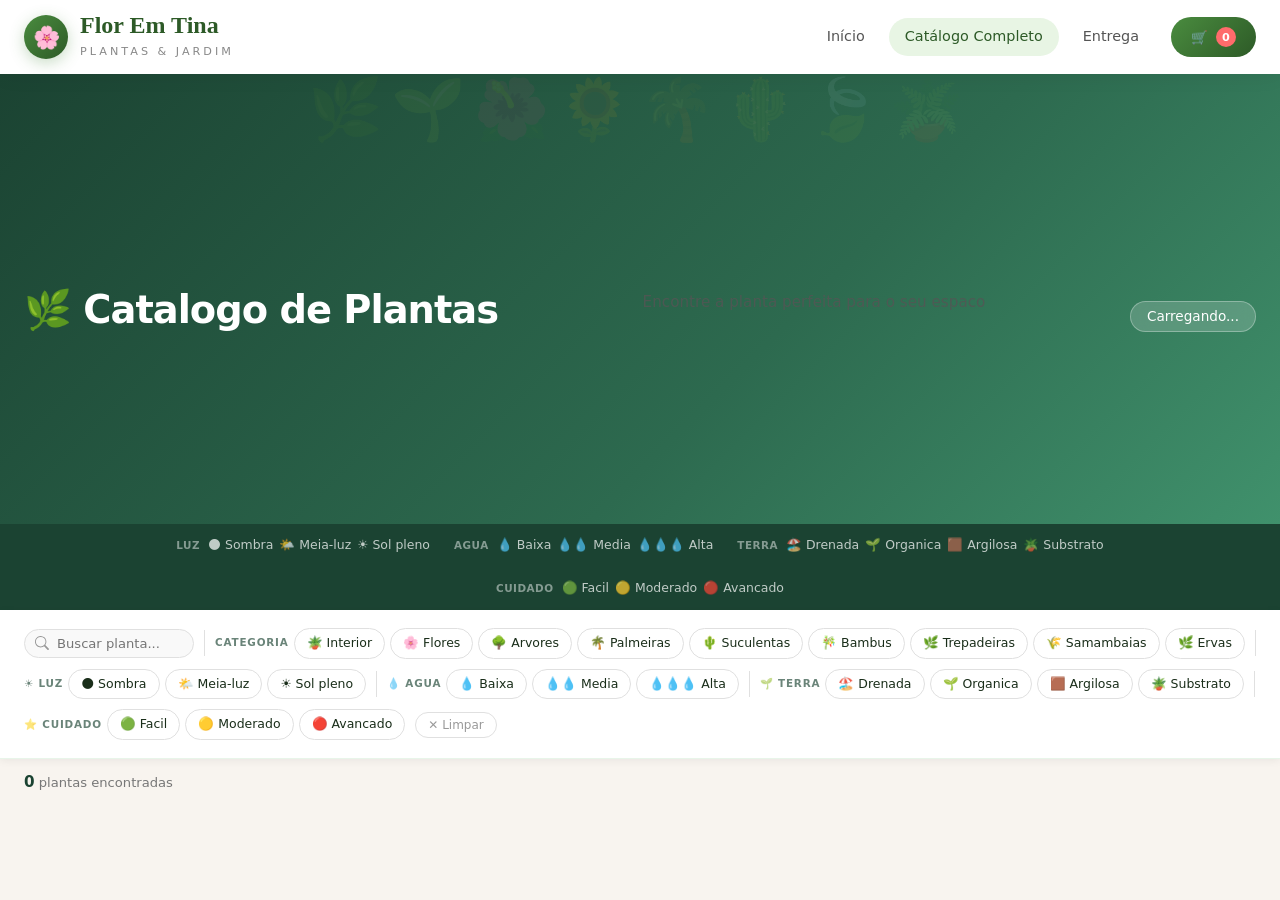
==== site/catalogo.html @ 1927094c "Initial commit" ====
<!DOCTYPE html>
<html lang="pt-BR">
<head>
    <meta charset="UTF-8">
    <meta name="viewport" content="width=device-width, initial-scale=1.0">
    <title>🌿 Catalogo de Plantas — Flor Em Tina</title>
    <script src="https://cdn.jsdelivr.net/npm/@hotwired/turbo@7.3.0/dist/turbo.es2017-umd.js"></script>
    <link rel="stylesheet" href="styles.css">
    <style>
        *,*::before,*::after{box-sizing:border-box;margin:0;padding:0}
        :root{
          --g-dark:#1b4332;--g-mid:#2d6a4f;--g-light:#52b788;--g-pale:#d8f3dc;
          --cream:#f8f4ef;--card:#ffffff;
          --shadow:0 2px 16px rgba(27,67,50,.10);--shadow-h:0 8px 32px rgba(27,67,50,.18);
          --r:16px;
        }
        
        /* Ajuste para o body não quebrar com a navbar do projeto */
        body{font-family:'Segoe UI',system-ui,sans-serif;background:var(--cream);color:#1a2e1a;min-height:100vh; padding-top: 0;}

        /* HERO */
        .hero{background:linear-gradient(135deg,var(--g-dark) 0%,var(--g-mid) 60%,#40916c 100%);
          color:#fff;padding:60px 24px 40px;text-align:center;position:relative;overflow:hidden}
        .hero::before{content:'🌿🌱🌺🌻🌴🌵🍃🪴';position:absolute;top:-10px;left:0;right:0;
          font-size:60px;opacity:.07;letter-spacing:8px;white-space:nowrap;overflow:hidden;pointer-events:none}
        .hero h1{font-size:clamp(1.6rem,4vw,2.4rem);font-weight:800;letter-spacing:-1px; margin: 0;}
        .hero p{margin-top:8px;opacity:.8;font-size:.95rem}
        .hero-badge{display:inline-block;margin-top:14px;background:rgba(255,255,255,.18);
          border:1px solid rgba(255,255,255,.3);border-radius:999px;padding:4px 16px;
          font-size:.85rem;backdrop-filter:blur(8px)}

        /* LEGENDA */
        .legend{background:var(--g-dark);color:rgba(255,255,255,.85);
          display:flex;flex-wrap:wrap;justify-content:center;gap:24px;padding:12px 24px;font-size:.78rem}
        .legend-g{display:flex;align-items:center;gap:6px}
        .legend-t{font-weight:700;opacity:.55;margin-right:2px;text-transform:uppercase;font-size:.65rem;letter-spacing:.5px}
        .legend-i{opacity:.85}

        /* FILTROS */
        .filters{background:#fff;border-bottom:1px solid #e8f5e9;padding:18px 24px;
          position:sticky;top:0;z-index:100;box-shadow:0 2px 8px rgba(0,0,0,.06)}
        .frow{display:flex;flex-wrap:wrap;align-items:center;gap:10px;max-width:1400px;margin:0 auto}
        .fgroup{display:flex;flex-wrap:wrap;align-items:center;gap:5px}
        .flabel{font-size:.65rem;font-weight:700;text-transform:uppercase;letter-spacing:.8px;
          color:var(--g-dark);opacity:.65;white-space:nowrap}
        .divid{width:1px;height:26px;background:#e0e0e0}

        .chip{display:inline-flex;align-items:center;gap:4px;padding:5px 12px;border-radius:999px;
          font-size:.78rem;border:1.5px solid #e0e0e0;background:#fff;cursor:pointer;
          transition:all .15s;user-select:none;white-space:nowrap;font-weight:500}
        .chip:hover{border-color:var(--g-light);background:var(--g-pale);transform:translateY(-1px)}
        .chip.active{background:var(--g-dark);color:#fff;border-color:var(--g-dark);box-shadow:0 2px 8px rgba(27,67,50,.3)}

        .chip-sombra.active   {background:#455a64;border-color:#455a64}
        .chip-meia.active     {background:#f57f17;border-color:#f57f17}
        .chip-sol.active      {background:#e65100;border-color:#e65100}
        .chip-baixa.active    {background:#bf8748;border-color:#bf8748}
        .chip-media.active    {background:#1976d2;border-color:#1976d2}
        .chip-alta.active     {background:#0277bd;border-color:#0277bd}
        .chip-dren.active     {background:#8d6e63;border-color:#8d6e63}
        .chip-org.active      {background:#558b2f;border-color:#558b2f}
        .chip-arg.active      {background:#5d4037;border-color:#5d4037}
        .chip-sub.active      {background:#00695c;border-color:#00695c}

        .search-w{flex:1;min-width:160px;max-width:260px}
        .search-w input{width:100%;padding:6px 12px 6px 32px;border-radius:999px;
          border:1.5px solid #e0e0e0;font-size:.82rem;outline:none;transition:border-color .15s;
          background:#f9f9f9 url("data:image/svg+xml,%3Csvg xmlns='http://www.w3.org/2000/svg' width='14' height='14' fill='%23999' viewBox='0 0 16 16'%3E%3Cpath d='M11.742 10.344a6.5 6.5 0 1 0-1.397 1.398h-.001l3.85 3.85a1 1 0 0 0 1.415-1.414l-3.85-3.85a1.007 1.007 0 0 0-.115-.099zm-5.242 1.656a5.5 5.5 0 1 1 0-11 5.5 5.5 0 0 1 0 11z'/%3E%3C/svg%3E") no-repeat 10px center}
        .search-w input:focus{border-color:var(--g-light);background-color:#fff}
        .btn-clear{padding:5px 12px;border-radius:999px;font-size:.75rem;
          border:1.5px solid #e0e0e0;background:#fff;cursor:pointer;color:#999;transition:all .15s}
        .btn-clear:hover{border-color:#ef5350;color:#ef5350}

        /* STATS */
        .stats{max-width:1400px;margin:0 auto;padding:12px 24px;
          display:flex;align-items:center;gap:10px;font-size:.82rem;color:#777;flex-wrap:wrap}
        .stats strong{color:var(--g-dark);font-size:.95rem}
        .a-pills{display:flex;flex-wrap:wrap;gap:5px}
        .apill{background:var(--g-pale);color:var(--g-dark);padding:2px 9px;border-radius:999px;
          font-size:.72rem;font-weight:600;display:flex;align-items:center;gap:3px}
        .apill button{background:none;border:none;cursor:pointer;color:inherit;padding:0;font-size:.8rem;line-height:1}

        /* GRID */
        .grid{max-width:1400px;margin:0 auto;
          display:grid;grid-template-columns:repeat(auto-fill,minmax(250px,1fr));
          gap:18px;padding:0 24px 48px}

        /* CARD */
        .card{background:var(--card);border-radius:var(--r);box-shadow:var(--shadow);
          overflow:hidden;transition:transform .2s,box-shadow .2s;
          display:flex;flex-direction:column;cursor:pointer}
        .card:hover{transform:translateY(-4px);box-shadow:var(--shadow-h)}

        .cimg{width:100%;aspect-ratio:4/3;background:linear-gradient(135deg,#c8e6c9,#a5d6a7);
          display:flex;align-items:center;justify-content:center;font-size:3.2rem;
          position:relative;overflow:hidden;flex-shrink:0}
        .cimg img{position:absolute;inset:0;width:100%;height:100%;object-fit:cover;
          opacity:0;transition:opacity .3s,transform .35s}
        .cimg img.loaded{opacity:1}
        .card:hover .cimg img{transform:scale(1.05)}
        .cimg-em{position:relative;z-index:1}

        .badges{position:absolute;top:9px;left:9px;right:9px;
          display:flex;justify-content:space-between;align-items:flex-start}
        .b-cat{background:rgba(27,67,50,.82);color:#fff;padding:3px 9px;
          border-radius:999px;font-size:.62rem;font-weight:700;backdrop-filter:blur(4px);
          text-transform:uppercase;letter-spacing:.4px}
        .b-diff{padding:3px 9px;border-radius:999px;font-size:.66rem;font-weight:700;
          backdrop-filter:blur(4px);white-space:nowrap}
        .d-facil   {background:rgba(46,125,50,.85);color:#fff}
        .d-mod     {background:rgba(230,119,0,.85);color:#fff}
        .d-avanc   {background:rgba(183,28,28,.85);color:#fff}
        .b-disc{position:absolute;bottom:9px;right:9px;background:#ef5350;color:#fff;
          padding:2px 8px;border-radius:7px;font-size:.68rem;font-weight:800}

        .cbody{padding:13px 15px 15px;flex:1;display:flex;flex-direction:column;gap:9px}
        .cname{font-size:.9rem;font-weight:700;color:#1a2e1a;line-height:1.3}
        .csub {font-size:.7rem;color:#aaa;margin-top:1px}
        .price-row{display:flex;align-items:baseline;gap:7px}
        .price-c{font-size:1.1rem;font-weight:800;color:var(--g-dark)}
        .price-o{font-size:.78rem;color:#bbb;text-decoration:line-through}

        /* ATRIBUTOS */
        .attrs{display:flex;flex-direction:column;gap:7px;margin-top:2px}
        .arow{display:flex;align-items:center;gap:8px}
        .alabel{width:56px;font-size:.65rem;font-weight:700;text-transform:uppercase;
          letter-spacing:.5px;color:#aaa;flex-shrink:0}

        /* luz dots */
        .luz-dots{display:flex;gap:4px}
        .ldot{width:21px;height:21px;border-radius:50%;display:flex;align-items:center;
          justify-content:center;font-size:.88rem;border:2px solid transparent;transition:transform .15s}
        .l-off{opacity:.18;filter:grayscale(1)}
        .l-sombra{opacity:1;background:#eceff1;border-color:#90a4ae;transform:scale(1.1)}
        .l-meia  {opacity:1;background:#fff8e1;border-color:#ffd54f;transform:scale(1.1)}
        .l-sol   {opacity:1;background:#fff3e0;border-color:#ff8f00;transform:scale(1.1)}
        .luz-text{font-size:.67rem;color:#aaa;margin-left:3px}

        /* drops */
        .drops{display:flex;gap:3px}
        .drop{font-size:.95rem}
        .drop.on{opacity:1}
        .drop.off{opacity:.15;filter:grayscale(1)}
        .wlabel{font-size:.68rem;color:#777;font-weight:600;margin-left:2px}

        /* terra pill */
        .tpill{display:inline-flex;align-items:center;gap:4px;padding:3px 9px;
          border-radius:999px;font-size:.68rem;font-weight:600}
        .tp-dren{background:#efebe9;color:#5d4037}
        .tp-org {background:#e8f5e9;color:#2e7d32}
        .tp-arg {background:#fbe9e7;color:#bf360c}
        .tp-sub {background:#e0f2f1;color:#00695c}

        /* dica */
        .tip{background:#f1f8e9;border-radius:9px;padding:7px 9px;
          font-size:.71rem;color:#33691e;display:flex;gap:5px;align-items:flex-start;margin-top:2px}

        /* EMPTY */
        .empty{grid-column:1/-1;text-align:center;padding:60px 20px;color:#aaa}
        .empty p{font-size:3rem;margin-bottom:10px}

        /* MODAL */
        .overlay{display:none;position:fixed;inset:0;background:rgba(0,0,0,.55);z-index:500;
          align-items:center;justify-content:center;padding:20px;backdrop-filter:blur(4px)}
        .overlay.open{display:flex}
        .modal{background:#fff;border-radius:20px;max-width:540px;width:100%;max-height:90vh;
          overflow-y:auto;box-shadow:0 24px 60px rgba(0,0,0,.3);animation:min .2s ease}
        @keyframes min{from{opacity:0;transform:scale(.95) translateY(16px)}}
        .mimg{width:100%;aspect-ratio:16/9;background:linear-gradient(135deg,#c8e6c9,#a5d6a7);
          display:flex;align-items:center;justify-content:center;font-size:5rem;
          border-radius:20px 20px 0 0;position:relative;overflow:hidden}
        .mimg img{position:absolute;inset:0;width:100%;height:100%;object-fit:cover}
        .mclose{position:absolute;top:12px;right:12px;background:rgba(0,0,0,.45);color:#fff;
          border:none;border-radius:50%;width:32px;height:32px;font-size:1rem;cursor:pointer;
          display:flex;align-items:center;justify-content:center;backdrop-filter:blur(4px);z-index:2}
        .mbody{padding:20px 22px 26px}
        .mcat {font-size:.7rem;font-weight:700;text-transform:uppercase;color:var(--g-light);letter-spacing:.5px}
        .mname{font-size:1.4rem;font-weight:800;color:var(--g-dark);margin:3px 0 2px}
        .msub {color:#aaa;font-size:.82rem}
        .mpr  {display:flex;align-items:baseline;gap:9px;margin:10px 0}
        .mpr-c{font-size:1.5rem;font-weight:800;color:var(--g-dark)}
        .mpr-o{font-size:.86rem;color:#bbb;text-decoration:line-through}
        .mpr-d{background:#ef5350;color:#fff;padding:2px 7px;border-radius:6px;font-size:.73rem;font-weight:800}
        .mattrs{display:flex;flex-direction:column;gap:9px;margin:14px 0}
        .mattr{display:flex;align-items:center;gap:10px}
        .mal  {width:64px;font-size:.68rem;font-weight:700;text-transform:uppercase;color:#bbb;flex-shrink:0}
        .mdesc{font-size:.8rem;color:#666;line-height:1.6;margin-top:12px;max-height:130px;overflow-y:auto}
        .mbtn{display:block;width:100%;padding:13px;margin-top:16px;background:var(--g-dark);color:#fff;
          border:none;border-radius:11px;font-size:.95rem;font-weight:700;cursor:pointer;transition:background .15s}
        .mbtn:hover{background:var(--g-mid)}

        @media(max-width:600px){
          .legend{display:none}
          .grid{grid-template-columns:repeat(auto-fill,minmax(155px,1fr));gap:11px;padding:0 12px 28px}
          .cname{font-size:.8rem}
        }
    </style>
</head>
<body>

<!-- NAVBAR DO PROJETO -->
<header id="main-header" data-turbo-permanent>
    <div class="header-inner">
        <a href="index.html" class="logo">
            <div class="logo-icon">🌸</div>
            <div class="logo-text"><h1>Flor Em Tina</h1><span>Plantas & Jardim</span></div>
        </a>
        <nav>
            <a href="index.html">Início</a>
            <a href="catalogo.html" class="active">Catálogo Completo</a>
            <a href="index.html#entrega">Entrega</a>
            <span id="userArea" style="display: flex; gap: 8px; align-items: center;"></span>
            <button class="cart-btn" onclick="toggleCart()">🛒 <span class="cart-count" id="cartCount">0</span></button>
        </nav>
    </div>
</header>

<div id="spa-content">
    <div class="hero">
      <h1>🌿 Catalogo de Plantas</h1>
      <p>Encontre a planta perfeita para o seu espaco</p>
      <div class="hero-badge" id="hbadge">Carregando...</div>
    </div>

    <div class="legend">
      <div class="legend-g"><span class="legend-t">Luz</span><span class="legend-i">🌑 Sombra</span><span class="legend-i">🌤️ Meia-luz</span><span class="legend-i">☀️ Sol pleno</span></div>
      <div class="legend-g"><span class="legend-t">Agua</span><span class="legend-i">💧 Baixa</span><span class="legend-i">💧💧 Media</span><span class="legend-i">💧💧💧 Alta</span></div>
      <div class="legend-g"><span class="legend-t">Terra</span><span class="legend-i">🏖️ Drenada</span><span class="legend-i">🌱 Organica</span><span class="legend-i">🟫 Argilosa</span><span class="legend-i">🪴 Substrato</span></div>
      <div class="legend-g"><span class="legend-t">Cuidado</span><span class="legend-i">🟢 Facil</span><span class="legend-i">🟡 Moderado</span><span class="legend-i">🔴 Avancado</span></div>
    </div>

    <div class="filters">
      <div class="frow">
        <div class="search-w"><input type="text" id="search" placeholder="Buscar planta..." oninput="af()"></div>
        <div class="divid"></div>
        <div class="fgroup">
          <span class="flabel">Categoria</span>
          <span class="chip" data-f="cat" data-v="Plantas de Interior" onclick="tc(this)">🪴 Interior</span>
          <span class="chip" data-f="cat" data-v="Flores" onclick="tc(this)">🌸 Flores</span>
          <span class="chip" data-f="cat" data-v="Arvores" onclick="tc(this)">🌳 Arvores</span>
          <span class="chip" data-f="cat" data-v="Palmeiras" onclick="tc(this)">🌴 Palmeiras</span>
          <span class="chip" data-f="cat" data-v="Suculentas e Cactos" onclick="tc(this)">🌵 Suculentas</span>
          <span class="chip" data-f="cat" data-v="Gramineas e Bambus" onclick="tc(this)">🎋 Bambus</span>
          <span class="chip" data-f="cat" data-v="Trepadeiras" onclick="tc(this)">🌿 Trepadeiras</span>
          <span class="chip" data-f="cat" data-v="Samambaias e Fetos" onclick="tc(this)">🌾 Samambaias</span>
          <span class="chip" data-f="cat" data-v="Ervas e Temperos" onclick="tc(this)">🌿 Ervas</span>
        </div>
        <div class="divid"></div>
        <div class="fgroup">
          <span class="flabel">☀️ Luz</span>
          <span class="chip chip-sombra" data-f="luz" data-v="sombra" onclick="tc(this)">🌑 Sombra</span>
          <span class="chip chip-meia" data-f="luz" data-v="meia-luz" onclick="tc(this)">🌤️ Meia-luz</span>
          <span class="chip chip-sol" data-f="luz" data-v="sol pleno" onclick="tc(this)">☀️ Sol pleno</span>
        </div>
        <div class="divid"></div>
        <div class="fgroup">
          <span class="flabel">💧 Agua</span>
          <span class="chip chip-baixa" data-f="umid" data-v="baixa" onclick="tc(this)">💧 Baixa</span>
          <span class="chip chip-media" data-f="umid" data-v="media" onclick="tc(this)">💧💧 Media</span>
          <span class="chip chip-alta" data-f="umid" data-v="alta" onclick="tc(this)">💧💧💧 Alta</span>
        </div>
        <div class="divid"></div>
        <div class="fgroup">
          <span class="flabel">🌱 Terra</span>
          <span class="chip chip-dren" data-f="terra" data-v="drenada" onclick="tc(this)">🏖️ Drenada</span>
          <span class="chip chip-org" data-f="terra" data-v="organica" onclick="tc(this)">🌱 Organica</span>
          <span class="chip chip-arg" data-f="terra" data-v="argilosa" onclick="tc(this)">🟫 Argilosa</span>
          <span class="chip chip-sub" data-f="terra" data-v="substrato" onclick="tc(this)">🪴 Substrato</span>
        </div>
        <div class="divid"></div>
        <div class="fgroup">
          <span class="flabel">⭐ Cuidado</span>
          <span class="chip" data-f="diff" data-v="Facil" onclick="tc(this)">🟢 Facil</span>
          <span class="chip" data-f="diff" data-v="Moderado" onclick="tc(this)">🟡 Moderado</span>
          <span class="chip" data-f="diff" data-v="Avancado" onclick="tc(this)">🔴 Avancado</span>
        </div>
        <button class="btn-clear" onclick="clf()">✕ Limpar</button>
      </div>
    </div>

    <div class="stats">
      <span><strong id="vcount">0</strong> plantas encontradas</span>
      <div class="a-pills" id="apills"></div>
    </div>

    <div class="grid" id="grid"></div>
</div>

<div class="overlay" id="ov" onclick="cm(event)">
  <div class="modal" id="mbox">
    <div class="mimg" id="mimg">
      <button class="mclose" onclick="cm({force:true})">✕</button>
      <img id="mphoto" src="" alt="" style="display:none">
      <span id="mem"></span>
    </div>
    <div class="mbody">
      <div class="mcat" id="mcat"></div>
      <div class="mname" id="mname"></div>
      <div class="msub" id="msub"></div>
      <div class="mpr">
        <span class="mpr-c" id="mprice"></span>
        <span class="mpr-o" id="morig"></span>
        <span class="mpr-d" id="mdisc"></span>
      </div>
      <div class="mattrs" id="mattrs"></div>
      <div class="mdesc" id="mdesc"></div>
      <button class="mbtn" id="mAddBtn">🛒 Ver produto completo</button>
    </div>
  </div>
</div>

<script src="api.js"></script>
<script>
var PLANTS=[{"id": "5h4tbjhy5-grama-esmeralda-por-m2", "nome": "Grama São Carlos - Por M²", "preco_atual": 24.9, "preco_original": 34.9, "categoria": "Gramíneas e Bambus", "subcategoria": "Gramados", "luz": ["sol pleno"], "umidade": "média", "umid_key": "media", "tipo_terra": "fértil e bem drenada", "terra_key": "drenada", "descricao": "A Grama São Carlos possui folhas pequenas e largas e é muito parecida com a Grama Batatais, porém sem pêlos. Porém, ela possui mais folha do que raiz quando comparada à Grama Batatais. A Grama São Carlos é um tipo de grama sorrateira e perene, muito indicada para praças e áreas ensolaradas e meia-sombreadas. NOME CIENTÍFICO Axonopus compressus; NOMES POPULARES Grama-são-carlos, Grama_curitibana, Grama-missioneira, Grama-sempre-verde, Grama-tapete FAMÍLIA Poaceae; CLIMA Equatorial, Subtropical, Temperado, Tropical; ORIGEM América do Sul, Brasil A grama-são-carlos tem folhas largas, lisas e sem pêlos. É estolonífera, isto é, o caule fica acima do solo e emite as raízes para baixo e as folhas para cima. De coloração verde vibrante a pleno sol e um pouco mais escura à sombra, há ainda uma forma variegada de folhas com margens branco-creme. É indicada para jardins públicos, industriais, residenciais, principalmente sítios e fazendas. Adaptada ao clima frio, vai bem a pleno sol e a meia-sombra, formando um tapete bem denso. Vendido comumente na forma de placas ou mudas. Deve ser cultivada em solo fértil, com regas freqüentes pois não resiste à seca. Não tolera sombra total. O corte deve-ser feito sempre que a altura chegar a 3 centímetros. Multiplica-se pela divisão dos estolões enraizados. Imagem Ilustrativa: A planta segue com vaso simples ou torrão. Instruções Básicas Caro cliente, assim que receber seu produto, retire-o da embalagem e o coloque em seu lugar definitivo de plantio, lembrando sempre que o mesmo deverá ter o dobro do tamanho do torrão da planta para que haja espaço para colocar substrato adicional para um melhor desenvolvimento e não esqueça de ler atentamente as informações de sua planta para um melhor cuidado. Obs.: ENTREGA DESTE PRODUTO PODERÁ LEVAR UM PRAZO DE ENTREGA MAIOR QUE O NORMAL, DEVIDO AO ITEM SER ADQUIRIDO SOMENTE POR ENCOMENDA.", "imagens": ["https://cdn.awsli.com.br/1200x1200/1982/1982052/produto/147088698/ebe6d7e9b0.jpg", "https://cdn.awsli.com.br/1200x1200/1982/1982052/produto/147088698/874fb37445.jpg", "https://cdn.awsli.com.br/1200x1200/1982/1982052/produto/138469834/75e03f24ba.jpg", "https://cdn.awsli.com.br/1200x1200/1982/1982052/produto/137593375/4aacf023f6.jpg", "https://cdn.awsli.com.br/1200x1200/1982/1982052/produto/137585039/47a2e38cb7.jpg", "https://cdn.awsli.com.br/1200x1200/1982/1982052/produto/137566542/8eb8d56f8f.jpg"], "dificuldade": "Avancado"}, {"id": "acalifa-ou-rabo-de-gato-caixa-com-15-unidades", "nome": "Acalifa ou Rabo de Gato - Caixa com 15 unidades", "preco_atual": 49.9, "preco_original": 70.99, "categoria": "Flores", "subcategoria": "Flores de Jardim", "luz": ["meia-luz", "sol pleno"], "umidade": "média", "umid_key": "media", "tipo_terra": "bem drenada e fértil", "terra_key": "drenada", "descricao": "Acalifa – Rabo de Gato (Caixa com 15 unidades) – Cores vibrantes para seu jardim A Acalifa, popularmente conhecida como Rabo de Gato , é uma planta ornamental que conquista pela exuberância de suas flores alongadas e aveludadas em tons vibrantes de vermelho. Ideal para jardins tropicais e projetos paisagísticos cheios de cor, ela também pode ser cultivada em vasos e jardineiras, desde que em ambientes bem iluminados. Essa caixa com 15 unidades é perfeita para quem deseja preencher canteiros ou criar bordaduras de impacto com uma planta que floresce praticamente o ano inteiro. 🌟 Frete grátis para entregas na cidade do Rio de Janeiro! Entrega rápida e com qualidade garantida. 🌿 Características da Planta Característica Detalhes Nome científico Acalypha reptans Nome popular Acalifa, Rabo de Gato Origem Ásia tropical Ambiente ideal Pleno sol ou meia-sombra Tamanho de crescimento Até 30 cm de altura Luminosidade Sol pleno a luz filtrada Rega Frequente (solo sempre úmido, mas não encharcado) Toxicidade Levemente tóxica para pets (se ingerida) 🪴 Sobre as mudas Tamanho das mudas : entre 10 e 20 cm Importante : Por se tratar de um produto natural, o tamanho informado corresponde ao mínimo enviado. Algumas mudas podem ser entregues com tamanho acima do especificado , conforme disponibilidade do viveiro. 📦 Informações importantes Imagens meramente ilustrativas. Vasos ornamentais não inclusos. As mudas são enviadas com torrão protegido , prontas para o replantio. É fundamental realizar o replantio imediato após o recebimento para garantir o bom desenvolvimento da planta. Plantas com flores ou frutos não têm garantia de serem enviadas floridas ou frutificadas , pois variam de acordo com a estação e o estágio de desenvolvimento no momento do envio. Frete grátis disponível apenas para entregas na cidade do Rio de Janeiro . Entrega rápida, com embalagens seguras e plantas saudáveis. 🌺 Dica de cultivo A Acalifa se desenvolve melhor em ambientes quentes e úmidos. Para estimular uma fl", "imagens": ["https://cdn.awsli.com.br/1200x1200/1982/1982052/produto/138471948/5dda229ef5.jpg", "https://cdn.awsli.com.br/1200x1200/1982/1982052/produto/138471948/acalifa-qj8iyicbs2.webp", "https://cdn.awsli.com.br/1200x1200/1982/1982052/produto/138471948/9d0eb06147.jpg", "https://cdn.awsli.com.br/1200x1200/1982/1982052/produto/139806253/71ee0adbaa.jpg", "https://cdn.awsli.com.br/1200x1200/1982/1982052/produto/138463610/445f2cb3f5.jpg", "https://cdn.awsli.com.br/1200x1200/1982/1982052/produto/135821395/73051d5151.jpg", "https://cdn.awsli.com.br/1200x1200/1982/1982052/produto/138551260/9d80068874.jpg"], "dificuldade": "Facil"}, {"id": "acerola", "nome": "Acerola - 1,00 m a 1,50 m", "preco_atual": 21.65, "preco_original": 129.9, "categoria": "Árvores", "subcategoria": "Frutíferas", "luz": ["sol pleno"], "umidade": "média", "umid_key": "media", "tipo_terra": "fértil, argilosa e bem irrigada", "terra_key": "argilosa", "descricao": "Acerola – Frutífera tropical rica em vitamina C A Acerola é uma frutífera tropical muito apreciada por seus frutos pequenos, vermelhos e extremamente ricos em vitamina C . Ideal para cultivo em quintais, hortas domésticas, pomares e jardins comestíveis , ela se adapta bem a vasos grandes ou diretamente no solo, produzindo frutas deliciosas e nutritivas ao longo do ano, principalmente em regiões quentes. Além de seu valor alimentar e medicinal, a aceroleira também oferece sombras agradáveis e flores discretas, contribuindo com beleza e funcionalidade para o paisagismo. 🌟 Frete grátis para entregas na cidade do Rio de Janeiro! Entrega rápida e com qualidade garantida. 🌿 Características da Planta Característica Detalhes Nome científico Malpighia emarginata Nome popular Acerola Origem América Central e do Sul Ambiente ideal Pleno sol Tamanho de crescimento Até 3 metros de altura Luminosidade Sol pleno Rega Regular, mantendo o solo úmido Toxicidade Não tóxica 🪴 Sobre as mudas Tamanho das mudas : entre 1,00 m e 1,50 m Importante : Por se tratar de um produto natural, o tamanho informado corresponde ao mínimo enviado. Algumas mudas podem ser entregues com tamanho acima do especificado , conforme disponibilidade do viveiro. 📦 Informações importantes Imagens meramente ilustrativas. Vasos ornamentais não inclusos. As mudas são enviadas com torrão protegido , prontas para o replantio. É fundamental realizar o replantio imediato após o recebimento para garantir o bom desenvolvimento da planta. Plantas com flores ou frutos não têm garantia de serem enviadas floridas ou frutificadas , pois variam de acordo com a estação e o estágio de desenvolvimento no momento do envio. Frete grátis disponível apenas para entregas na cidade do Rio de Janeiro . Entrega rápida, com embalagens seguras e plantas saudáveis. 🌱 Dica de cultivo A Acerola se desenvolve melhor em sol pleno e solo bem drenado , com regas regulares. Para aumentar a frutificação, adube a planta periodicamente com matéria org", "imagens": ["https://cdn.awsli.com.br/1200x1200/1982/1982052/produto/138701808/d5208c5bd3.jpg", "https://cdn.awsli.com.br/1200x1200/1982/1982052/produto/138701808/9ed34a373d-vcs1e64qvg.webp", "https://cdn.awsli.com.br/1200x1200/1982/1982052/produto/138701808/aceroleira-01_1-6nyxmfci84.jpg", "https://cdn.awsli.com.br/1200x1200/1982/1982052/produto/138701808/d59755dcb0.jpg", "https://cdn.awsli.com.br/1200x1200/1982/1982052/produto/138461939/cdc11e1a40.jpg"], "dificuldade": "Avancado"}, {"id": "agave", "nome": "Agave", "preco_atual": 179.9, "preco_original": 219.9, "categoria": "Suculentas e Cactos", "subcategoria": "Agaves", "luz": ["sol pleno"], "umidade": "baixa", "umid_key": "baixa", "tipo_terra": "arenosa e bem drenada", "terra_key": "drenada", "descricao": "Possuímos ampla variedade de plantas, vasos e artigo de jardinagem. Com atendimento personalizado, também oferecemos serviços e vendas para varejo e atacado, para pessoas físicas e jurídicas.  Nossa missão é entregar uma experiência do começo ao fim!", "imagens": ["https://cdn.awsli.com.br/1200x1200/1982/1982052/produto/139267799/3013710908.jpg", "https://cdn.awsli.com.br/1200x1200/1982/1982052/produto/138624745/134879e521.jpg", "https://cdn.awsli.com.br/1200x1200/1982/1982052/produto/138611281/14e7284859.jpg", "https://cdn.awsli.com.br/1200x1200/1982/1982052/produto/138611170/2a9ae5cddd.jpg"], "dificuldade": "Avancado"}, {"id": "agave-americana-ou-agave-azul", "nome": "Agave Americana ou Agave Azul - 0,30cm a 0,50cm", "preco_atual": 29.98, "preco_original": 179.9, "categoria": "Suculentas e Cactos", "subcategoria": "Agaves", "luz": ["sol pleno"], "umidade": "baixa", "umid_key": "baixa", "tipo_terra": "arenosa e bem drenada", "terra_key": "drenada", "descricao": "Agave Americana – Rústica, escultural e resistente ao sol A Agave Americana , também conhecida como Agave Azul , é uma planta ornamental muito usada em jardins de baixo consumo de água , projetos de paisagismo contemporâneo e até em áreas com solo pobre ou pedregoso. Com folhas rígidas e pontiagudas em tom verde-azulado, ela é altamente resistente ao sol pleno e à seca, sendo ideal para jardins tropicais, rochosos ou desérticos . Seu visual escultural valoriza canteiros, calçadas, vasos grandes e entradas de imóveis, conferindo modernidade e sofisticação ao paisagismo. 🌟 Frete grátis para entregas na cidade do Rio de Janeiro! Entrega rápida e com qualidade garantida. 🌿 Características da Planta Característica Detalhes Nome científico Agave americana Nome popular Agave Azul, Agave Americana Origem México e América Central Ambiente ideal Externo, pleno sol Tamanho de crescimento Até 1,5 m de altura por 2 m de diâmetro Luminosidade Sol pleno Rega Esporádica (planta xerófita) Toxicidade Tóxica para pets e crianças, se ingerida 🪴 Sobre as mudas Tamanho das mudas : entre 0,30 m e 0,50 m Importante : Por se tratar de um produto natural, o tamanho informado corresponde ao mínimo enviado. Algumas mudas podem ser entregues com tamanho acima do especificado , conforme disponibilidade do viveiro. 📦 Informações importantes Imagens meramente ilustrativas. Vasos ornamentais não inclusos. As mudas são enviadas com torrão protegido , prontas para o replantio. É fundamental realizar o replantio imediato após o recebimento para garantir o bom desenvolvimento da planta. Plantas com flores ou frutos não têm garantia de serem enviadas floridas ou frutificadas , pois variam de acordo com a estação e o estágio de desenvolvimento no momento do envio. Frete grátis disponível apenas para entregas na cidade do Rio de Janeiro . Entrega rápida, com embalagens seguras e plantas saudáveis. 🌱 Dica de cultivo Plante o Agave diretamente no solo ou em vasos grandes, com substrato bem drenado . Evite l", "imagens": ["https://cdn.awsli.com.br/1200x1200/1982/1982052/produto/138624745/134879e521.jpg", "https://cdn.awsli.com.br/1200x1200/1982/1982052/produto/138624745/sg-11134201-7rd6o-lvfa84inkq7179-dsnbdd63uc.jpeg", "https://cdn.awsli.com.br/1200x1200/1982/1982052/produto/138624745/488a5aea45.jpg", "https://cdn.awsli.com.br/1200x1200/1982/1982052/produto/139267799/3013710908.jpg", "https://cdn.awsli.com.br/1200x1200/1982/1982052/produto/138611170/2a9ae5cddd.jpg", "https://cdn.awsli.com.br/1200x1200/1982/1982052/produto/138611281/14e7284859.jpg", "https://cdn.awsli.com.br/1200x1200/1982/1982052/produto/138546998/8343c377e5.jpg"], "dificuldade": "Avancado"}, {"id": "agave-palito", "nome": "Agave Palito", "preco_atual": 28.31, "preco_original": 169.9, "categoria": "Suculentas e Cactos", "subcategoria": "Agaves", "luz": ["sol pleno"], "umidade": "baixa", "umid_key": "baixa", "tipo_terra": "arenosa e bem drenada", "terra_key": "drenada", "descricao": "Tamanho aproximado: 0,50cm a 0,80cm A agave palito é uma espécie de planta suculenta com flores geminadas ou flores gêmeas, é uma planta xerófita (plantas que desenvolveram resistência a climas secos e desérticos), pertencente à família das agaváceas ou asparagaceae. Ela é originaria de uma pequena região no México, com uma distribuição bem localizada, próximo de Narayit. Seu habitat natural situa-se nas florestas de carvalho, em solo rochoso próximos a cursos d’água, entre altitudes de 1000 e 1500 m acima do nível do mar, o lugar de sua origem lhe confere uma certa rusticidade com clima úmido no inverno e no verão, porém seco durante a primavera. Em cultivo, a agave palito mostra uma certa tolerância às chuvas constantes, o que lhe permite o seu cultivo em jardins de quase todo o país. NOME CIENTÍFICO Agave geminiflora NOMES POPULARES Agave Palito FAMÍLIA Asparagaceae CLIMA Tropical ou subtropical ORIGEM México ALTURA Pode chegar a 1,5 metros. LUMINOSIDADE Sol pleno. CICLO DE VIDA Perene. Imagem Ilustrativa: A planta segue com vaso simples ou torrão. Instruções Básicas Caro cliente, assim que receber seu produto, retire-o da embalagem e o coloque em seu lugar definitivo de plantio, lembrando sempre que o mesmo deverá ter o dobro do tamanho do torrão da planta para que haja espaço para colocar substrato adicional para um melhor desenvolvimento e não esqueça de ler atentamente as informações de sua planta para um melhor cuidado.", "imagens": ["https://cdn.awsli.com.br/1200x1200/1982/1982052/produto/138611170/2a9ae5cddd.jpg", "https://cdn.awsli.com.br/1200x1200/1982/1982052/produto/138611170/335685d61c.jpg", "https://cdn.awsli.com.br/1200x1200/1982/1982052/produto/139267799/3013710908.jpg", "https://cdn.awsli.com.br/1200x1200/1982/1982052/produto/138624745/134879e521.jpg", "https://cdn.awsli.com.br/1200x1200/1982/1982052/produto/138611281/14e7284859.jpg"], "dificuldade": "Avancado"}, {"id": "agave-variegata", "nome": "Agave Variegata / Furcréia", "preco_atual": 24.98, "preco_original": 149.9, "categoria": "Suculentas e Cactos", "subcategoria": "Agaves", "luz": ["sol pleno"], "umidade": "baixa", "umid_key": "baixa", "tipo_terra": "arenosa e bem drenada", "terra_key": "drenada", "descricao": "Tamanho aproximado: 0,50cm a 0,80cm A furcréia é uma espécie de porte arbustivo, suculenta e de notável aspecto escultural. Ela é muito semelhante aos agaves, com a diferença de ter menos espinhos. Suas folhas são longas, rígidas, fibrosas, glabras, mucronadas, suculentas e dispostas em roseta. Elas também podem ser recurvadas ou retilíneas, acrescentando assim ainda mais interesse escultórico à planta. Quando apresenta espinhos, estes ficam mais próximos da base das folhas. O caule é curto e dificilmente se vê, pois está sempre recoberto pelas folhas. Em plantas com as folhas podadas é possível visualizá-lo. Após muitos anos, a planta produz uma longa inflorescência paniculada, que cresce muito rápido e pode chegar a 12 metros de altura. A inflorescência é ramificada e desponta numerosas flores branco-esverdeadas, com forte perfume, que são avidamente procuradas por abelhas. Após a floração, tomam lugar na inflorescência pequenos bulbilhos, que podem ser utilizados na propagação da planta. A partir desse momento a planta começa a decair até morrer. Quando formados, o que é raro, os frutos são do tipo cápsula, deiscentes e com sementes pretas e achatadas. A espécie típica apresenta folhas de cor verde clara, no entanto, as variedades mais populares nos jardins são a Mediopicta, Variegata e Mediopicta Sport, que são variegadas com estrias longitudinais de cor branco ou creme. No paisagismo a furcréia é figura constante nos jardins contemporâneos e minimalistas, combinando com as linhas ousadas ou retas dos prédios modernos. Ela é muito valorizada em espaços limpos, com gramados ou forrações sólidas, geralmente em pequenos grupos ou linhas, com bom espaçamento. Também é interessante em jardins litorâneos e tropicais, pontuando caminhos ou em outras opções de destaque. Utilize-a de forma a enaltecer suas cores e formas. Dificilmente se presta como pano de fundo a outra espécie. Também pode ser plantada em vasos e jardineiras. Curiosidade: Da mesma forma que os agaves, ", "imagens": ["https://cdn.awsli.com.br/1200x1200/1982/1982052/produto/138611281/14e7284859.jpg", "https://cdn.awsli.com.br/1200x1200/1982/1982052/produto/138611281/e48db396e9.jpg", "https://cdn.awsli.com.br/1200x1200/1982/1982052/produto/139267799/3013710908.jpg", "https://cdn.awsli.com.br/1200x1200/1982/1982052/produto/138624745/134879e521.jpg", "https://cdn.awsli.com.br/1200x1200/1982/1982052/produto/138611170/2a9ae5cddd.jpg", "https://cdn.awsli.com.br/1200x1200/1982/1982052/produto/138537441/4c2e717b7c.jpg"], "dificuldade": "Avancado"}, {"id": "aglaonema-creta-pote-12", "nome": "Aglaonema Creta - Pote 12", "preco_atual": 19.9, "preco_original": 89.9, "categoria": "Plantas de Interior", "subcategoria": "Folhagem Tropical", "luz": ["sombra", "meia-luz"], "umidade": "média", "umid_key": "media", "tipo_terra": "bem drenada e rica em matéria orgânica", "terra_key": "drenada", "descricao": "Tamanho aproximado: 0,20 cm a 0,40 cm Aglaonema é um gênero com cerca de 50 espécies e diversas variedades, muito cultivadas em ambientes internos. As aglaonemas apresentam textura herbácea e são pequenas, com altura variando entre 20 a 150 cm. Elas apresentam folhas grandes, coriáceas, glabras, espessas, geralmente verdes, mas de tonalidades e padrões de manchas diversas. Suas inflorescências são axilares, com espata e espádice de coloração branca ou branca-esverdeada e têm pouca importância ornamental. Os frutos em geral avermelhados podem ser decorativos em muitas espécies. Sua folhagem exuberante e tropical é mais ou menos compacta, de acordo com a cultivar. É perfeita para decoração de interiores, em escritórios, shoppings, salas de estar. No entanto necessitam de boa ventilação e não suportam ambientes secos ou com ar-condicionado. São rústicas, e não necessitam de cuidados muito especiais, sendo apropriadas para jardineiros iniciantes. Podem ser plantadas em vasos, jardineiras, jardins de inverno, ou até mesmo em canteiros no jardim, formando belos maciços ou bordaduras. Devem ser cultivadas sempre à sombra (bastante luz difusa), em substrato rico em matéria orgânica, bem drenável e irrigado regularmente. Adaptam-se a ambientes internos ou externos, desde que estes sejam aquecidos, pois não toleram o frio ou geadas. Nativas de florestas densas, elas apreciam o calor e a umidade dos climas tropicais e subtropicais. No inverno as regas podem ser esparsas. O replantio anual na primavera deixa a planta mais vigorosa. NOME CIENTÍFICO Aglaonema spp NOMES POPULARES Aglaonema, Café-de-salão, Falso-café-de-salão FAMÍLIA Araceae CLIMA Equatorial, Oceânico, Subtropical, Tropical ORIGEM Ásia, Filipinas, Oceania ALTURA Pode chegar a 1,5 metros. LUMINOSIDADE Luz Difusa CICLO DE VIDA Perene. Imagem Ilustrativa: A planta segue com vaso simples ou torrão. Instruções Básicas Caro cliente, assim que receber seu produto, retire-o da embalagem e o coloque em seu lugar definitivo ", "imagens": ["https://cdn.awsli.com.br/1200x1200/1982/1982052/produto/138524804/4b0dae4fc9.jpg", "https://cdn.awsli.com.br/1200x1200/1982/1982052/produto/174033709/146cc62d69.jpg", "https://cdn.awsli.com.br/1200x1200/1982/1982052/produto/138609282/03311cb540.jpg", "https://cdn.awsli.com.br/1200x1200/1982/1982052/produto/174064565/55000e72c0.jpg", "https://cdn.awsli.com.br/1200x1200/1982/1982052/produto/174061194/326e1ae25f.jpg"], "dificuldade": "Facil"}, {"id": "alamanda-roxa", "nome": "Alamanda Roxa", "preco_atual": 89.9, "preco_original": 113.99, "categoria": "Trepadeiras", "subcategoria": "Trepadeiras Ornamentais", "luz": ["meia-luz", "sol pleno"], "umidade": "média", "umid_key": "media", "tipo_terra": "fértil e bem drenada", "terra_key": "drenada", "descricao": "Tamanho aproximado: 0,50cm a 0,80cm A alamanda-roxa é uma planta muito rústica e bonita. Ela apresenta ramos longos e arroxeados e folhas ovaladas, coriáceas, verdes e brilhantes. As flores são grandes, de cores envelhecidas, que incluem o rosa, o roxo, o amarelo e o creme, de acordo com a variedade. As floração pode se estender por todo o ano, mas é mais abundante nos meses quentes. No jardim pode ser plantada isolada ou em grupos, formando maciços e renques. No entanto é mais comum sua utilização como trepadeira, quando tutorada adequadamente sobre suportes, através de amarrios. Desta forma pode cobrir arcos, treliças e caramanchões, entre outros. Por ser uma planta tóxica, deve se ter o cuidado de mantê-la longe do alcance de crianças pequenas e filhotes de cães. Deve ser cultivada a pleno sol, em solo fértil, leve, rico em matéria orgânica e com regas regulares. Devido ao peso da ramagem vigorosa, deve-se evitar seu uso em treliças e cercas mais frágeis. Seu crescimento é moderado. Não tolera o frio intenso. Multiplica-se por sementes e estacas. NOME CIENTÍFICO Allamanda blanchetii NOMES POPULARES Alamanda-roxa, Alamanda-cheirosa, Alamanda-rosa, Orelia, Rosa-do-campo. FAMÍLIA Apocynaceae CLIMA Equatorial, Subtropical, Tropical ORIGEM América do Sul, Brasil ALTURA Pode chegar a 3,6 metros. LUMINOSIDADE Sol Pleno CICLO DE VIDA Perene. Imagem Ilustrativa: A planta segue com vaso simples ou torrão. Instruções Básicas Caro cliente, assim que receber seu produto, retire-o da embalagem e o coloque em seu lugar definitivo de plantio, lembrando sempre que o mesmo deverá ter o dobro do tamanho do torrão da planta para que haja espaço para colocar substrato adicional para um melhor desenvolvimento e não esqueça de ler atentamente as informações de sua planta para um melhor cuidado.", "imagens": ["https://cdn.awsli.com.br/1200x1200/1982/1982052/produto/138436066/31540ef9a0.jpg", "https://cdn.awsli.com.br/1200x1200/1982/1982052/produto/138436066/9fa9766673.jpg", "https://cdn.awsli.com.br/1200x1200/1982/1982052/produto/138434665/2809cc30a8.jpg", "https://cdn.awsli.com.br/1200x1200/1982/1982052/produto/138500352/a6bcb7cfcd.jpg", "https://cdn.awsli.com.br/1200x1200/1982/1982052/produto/138528165/8f00cbe122.jpg", "https://cdn.awsli.com.br/1200x1200/1982/1982052/produto/238694666/alface-crespa-roxa-zu8vv62pax.png"], "dificuldade": "Facil"}, {"id": "alface-crespa-roxa-caixa-com-15-unidades", "nome": "Alface Crespa Roxa - Caixa com 15 unidades", "preco_atual": 44.9, "preco_original": 65.9, "categoria": "Ervas e Temperos", "subcategoria": "Horta", "luz": ["sol pleno"], "umidade": "alta", "umid_key": "alta", "tipo_terra": "fértil e úmida", "terra_key": "drenada", "descricao": "Ficha Técnica Nome científico: Lactuca sativa Família: Asteraceae Categoria: Folhas e Flores, Medicinal, Plantas Hortícolas Clima: Continental, Equatorial, Mediterrâneo, Subtropical, Temperado, Tropical Origem: Europa, Mediterrâneo Altura: 0.1 a 0.3 metros, 0.3 a 0.4 metros Luminosidade: Sol Pleno Ciclo de Vida: Anual", "imagens": ["https://cdn.awsli.com.br/1200x1200/1982/1982052/produto/238694666/alface-crespa-roxa-zu8vv62pax.png", "https://cdn.awsli.com.br/1200x1200/1982/1982052/produto/238694666/whatsapp-image-2023-10-26-at-10-32-08-4rul682v83.jpeg", "https://cdn.awsli.com.br/1200x1200/1982/1982052/produto/174027508/53c931b15d.jpg", "https://cdn.awsli.com.br/1200x1200/1982/1982052/produto/138540579/b3e2c28a8c.jpg", "https://cdn.awsli.com.br/1200x1200/1982/1982052/produto/138528165/8f00cbe122.jpg", "https://cdn.awsli.com.br/1200x1200/1982/1982052/produto/138472068/c267e200f4.jpg"], "dificuldade": "Avancado"}, {"id": "alocasia-amazonica", "nome": "Alocasia Amazônica", "preco_atual": 21.65, "preco_original": 129.9, "categoria": "Plantas de Interior", "subcategoria": "Folhagem Tropical", "luz": ["meia-luz"], "umidade": "alta", "umid_key": "alta", "tipo_terra": "úmida e rica em matéria orgânica", "terra_key": "drenada", "descricao": "A Alocasia Amazônica é uma planta de características distintas, ideal para ambientes de semi sombra ou internos. Sua folhagem, em formato de coração e tom escuro, destaca-se pela beleza. Esta planta de fácil manutenção é nativa do Brasil, especificamente da região amazônica, e merece um lugar de destaque na decoração. TAMANHO 3 a 5 folhas, cerca de 25 a 40 cm de altura até a ponta da folha; ORIGEM Nativa da Amazônia; PROPRIEDADES Possui folhas em forma de seta, grandes nervuras em branco e prata, sobre o verde metálico intenso e brilhante; CULTIVO Planta ideal para o interior, necessitando apenas de luz difusa. Rega duas vezes na semana costuma ser suficiente. Antes de regar, verifique a umidade do solo colocando o dedo na terra; SUBSTRATO Indicamos terra vegetal, terra para rosas do deserto, húmus de minhoca e palha de arroz carbonizado. O uso de casca de pinus com carvão pode ajudar a tornar o solo mais drenado; Imagem Ilustrativa: A planta segue com vaso simples ou torrão. Instruções Básicas : Caro cliente, assim que receber seu produto, retire-o da embalagem e o coloque em seu lugar definitivo de plantio, lembrando sempre que o mesmo deverá ter o dobro do tamanho do torrão da planta para que haja espaço para colocar substrato adicional para um melhor desenvolvimento e não esqueça de ler atentamente as informações de sua planta para um melhor cuidado.", "imagens": ["https://cdn.awsli.com.br/1200x1200/1982/1982052/produto/251730952/alocasia-amaz-nica-faqsv0jwyp.jpg", "https://cdn.awsli.com.br/1200x1200/1982/1982052/produto/251730952/alocasia-amaz-nica-2-x66lznv5vc.jpg"], "dificuldade": "Avancado"}, {"id": "alpinia-vermelha", "nome": "Alpínia Vermelha", "preco_atual": 89.9, "preco_original": 113.99, "categoria": "Flores", "subcategoria": "Flores Tropicais", "luz": ["meia-luz", "sol pleno"], "umidade": "alta", "umid_key": "alta", "tipo_terra": "úmida e rica em matéria orgânica", "terra_key": "drenada", "descricao": "Tamanho aproximado: 0,50 cm a 0,70 cm De porte médio, a alpínia é uma planta que combina muito bem com paisagens tropicais. Produz inflorescências belíssimas, com flores pequenas de coloração branca e brácteas vermelhas ou róseas, em hastes eretas. As folhas são ornamentais também. Muito rústica, esta planta também é utilizada como flor de corte. Assim como outros gengibres, esta planta aprecia solos ricos em matéria orgânica e irrigados regularmente. Deve ser cultivada a pleno sol ou meia sombra. Multiplica-se por mudas que se formam nas brácteas ou por divisão das touceiras, tomando o cuidado de deixar uma boa parte de rizoma e folhas com cada muda. Não é resistente ao frio. NOME CIENTÍFICO Alpinia purpurata NOMES POPULARES Alpínia, Gengibre-vermelh o FAMÍLIA Zingiberaceae CLIMA Equatorial, Oceânico, Subtropical, Tropical ORIGEM Ásia, Indonésia, Oceania ALTURA Pode chegar a 1,8 metros. LUMINOSIDADE Meia Sombra, Sol Pleno CICLO DE VIDA Perene. Imagem Ilustrativa: A planta segue com vaso simples ou torrão. Instruções Básicas Caro cliente, assim que receber seu produto, retire-o da embalagem e o coloque em seu lugar definitivo de plantio, lembrando sempre que o mesmo deverá ter o dobro do tamanho do torrão da planta para que haja espaço para colocar substrato adicional para um melhor desenvolvimento e não esqueça de ler atentamente as informações de sua planta para um melhor cuidado.", "imagens": ["https://cdn.awsli.com.br/1200x1200/1982/1982052/produto/138624436/0e64fa33fa.jpg", "https://cdn.awsli.com.br/1200x1200/1982/1982052/produto/138624436/ec24ecfa68.jpg"], "dificuldade": "Avancado"}, {"id": "amor-agarradinho", "nome": "Amor agarradinho", "preco_atual": 89.9, "preco_original": 109.9, "categoria": "Trepadeiras", "subcategoria": "Trepadeiras Ornamentais", "luz": ["meia-luz", "sol pleno"], "umidade": "média", "umid_key": "media", "tipo_terra": "fértil e bem drenada", "terra_key": "drenada", "descricao": "Tamanho aproximado: 0,50cm a 0,80cm O amor-agarradinho tem efeito surpreendente, suas flores delicadas em formato de coração criam uma atmosfera romântica e atraem muitas abelhas. As inflorescências são compostas de muitas flores rosas ou brancas, dependendo da variedade, e se formam durante a primavera e o verão. É semilenhosa, mas não muito vigorosa, portanto se adapta a qualquer tipo de suporte, desde arcos, cercas até caramanchões. As folhas fecham bem a estrutura fornecendo sombra durante todas as estações. Devem ser cultivados a pleno sol em solo fértil, enriquecido com matéria orgânica. As adubações periódicas estimulam uma floração intensa. Multiplica-se por sementes, estaquia e alporquia. NOME CIENTÍFICO Antigonon leptopus NOMES POPULARES Amor-agarradinho, Amor-entrelaçado, Bela-mexicana, Cipó-coral, Cipó-mel, Coralita, Georgina, Lágrima-de-noiva, Mimo-do-céu, Rosa-da-montanha, Rosália, Viuvinha FAMÍLIA Polygonaceae CLIMA Continental, Equatorial, Mediterrâneo, Subtropical, Tropical ORIGEM América do Norte, México ALTURA Pode chegar a 12 metros. LUMINOSIDADE Sol Pleno CICLO DE VIDA Perene. Imagem Ilustrativa: A planta segue com vaso simples ou torrão. Instruções Básicas Caro cliente, assim que receber seu produto, retire-o da embalagem e o coloque em seu lugar definitivo de plantio, lembrando sempre que o mesmo deverá ter o dobro do tamanho do torrão da planta para que haja espaço para colocar substrato adicional para um melhor desenvolvimento e não esqueça de ler atentamente as informações de sua planta para um melhor cuidado.", "imagens": ["https://cdn.awsli.com.br/1200x1200/1982/1982052/produto/138325970/70f5cea5ca.jpg", "https://cdn.awsli.com.br/1200x1200/1982/1982052/produto/138325970/90bb6b5caf.jpg"], "dificuldade": "Facil"}, {"id": "anturio-pote-15", "nome": "Antúrio - Pote 15", "preco_atual": 54.9, "preco_original": 81.9, "categoria": "Flores", "subcategoria": "Flores de Jardim", "luz": ["meia-luz", "sol pleno"], "umidade": "média", "umid_key": "media", "tipo_terra": "rica em matéria orgânica", "terra_key": "drenada", "descricao": "Tamanho aproximado: 0,20 cm a 0,40 cm O antúrio é uma planta tradicional no paisagismo. Fez parte de uma moda antiga e teve o brilho completamente renovado recentemente com o lançamento de novas cultivares. Utilizada há muito tempo em vasos para decorar interiores, hoje em dia pode compor maciços e bordaduras em jardins externos também. É um curinga para os cantinhos menos iluminados do jardim, onde outras flores jamais iriam prosperar. O melhoramento genético proporcionou diversas variedades, com portes diferentes e flores de coloração vermelha, rosa, salmão, chocolate, verde e branca. Exigente quanto à umidade, deve ser plantada sempre à meia-sombra, em substratos ricos em matéria orgânica, como a fibra de côco misturado com terra vegetal, com regas freqüentes e adubação adequada para florescer. Apesar destes cuidados, é uma planta rústica e de baixa manutenção. O replantio a cada 3 ou 4 anos revigora as plantas velhas. Multiplica-se por estaquia. NOME CIENTÍFICO Anthurium Andraeanum NOMES POPULARES Antúrio FAMÍLIA Araceae CLIMA Equatorial, Subtropical, Tropical ORIGEM América do Sul, Colômbia ALTURA Pode chegar a 0,60 metros LUMINOSIDADE Luz Difusa, Meia Sombra CICLO DE VIDA Perene. Imagem Ilustrativa: A planta segue com vaso simples ou torrão. Instruções Básicas Caro cliente, assim que receber seu produto, retire-o da embalagem e o coloque em seu lugar definitivo de plantio, lembrando sempre que o mesmo deverá ter o dobro do tamanho do torrão da planta para que haja espaço para colocar substrato adicional para um melhor desenvolvimento e não esqueça de ler atentamente as informações de sua planta para um melhor cuidado.", "imagens": ["https://cdn.awsli.com.br/1200x1200/1982/1982052/produto/138523339/adc1b57b01.jpg", "https://cdn.awsli.com.br/1200x1200/1982/1982052/produto/138523339/2eb2fe5b9a.jpg", "https://cdn.awsli.com.br/1200x1200/1982/1982052/produto/138523339/6cd9f6a1b5.jpg", "https://cdn.awsli.com.br/1200x1200/1982/1982052/produto/177261274/78ae55c854.jpg", "https://cdn.awsli.com.br/1200x1200/1982/1982052/produto/174033709/146cc62d69.jpg", "https://cdn.awsli.com.br/1200x1200/1982/1982052/produto/138609282/03311cb540.jpg", "https://cdn.awsli.com.br/1200x1200/1982/1982052/produto/174064565/55000e72c0.jpg"], "dificuldade": "Facil"}, {"id": "areca-bambu", "nome": "Areca Bambu", "preco_atual": 59.9, "preco_original": 79.9, "categoria": "Gramíneas e Bambus", "subcategoria": "Bambus", "luz": ["meia-luz", "sol pleno"], "umidade": "alta", "umid_key": "alta", "tipo_terra": "úmida e rica em matéria orgânica", "terra_key": "drenada", "descricao": "Tamanho aproximado: 0,80 cm a 1,20 m A palmeira-areca é umas das palmeiras mais populares do mundo, tanto no jardim quanto na decoração de interiores. De estipes múltiplos, chega a ser muito entouceirada. Os estipes são elegantes, anelados, com bainhas de coloração verde-esbranquiçada a amarelada. As folhas são grandes, verdes, recurvadas, compostas por 20 a 50 pares de folíolos, com pecíolos e ráquis amarelados. As inflorescências são ramificadas, com numerosas e pequenas flores de cor branco-creme, perfumadas. Os frutos são verde-amarelados e tornam-se arroxeados quando maduros. Em comparação com outras palmeiras, a areca-bambu apresenta rápido crescimento. Ela pode ser conduzida de duas formas: com porte arbustivo (com muitos caules – atinge até 3 metros) ou arbóreo (com poucos caules – atinge até 9 metros). O porte arbustivo é natural, isto é, não é necessário nenhum tipo de manejo para que a planta fique entouceirada. Já o porte arbóreo, é conseguido através da poda dos estipes excedentes pela base. Esta poda deve ser realizada continuamente, sempre que surgirem novas brotações, para que os estipes selecionados ganhem vigor e se sobressaiam. Esta palmeira ainda é mais versátil do que se imagina, podendo ser amplamente utilizada no paisagismo tropical, seja isolada, em cercas vivas, grupos ou até mesmo envasada, em pátios e ambientes internos. Apesar de tolerar o sol pleno e crescer muito nestas condições, ela fica com as folhas amareladas, com as pontas queimadas. Suas folhas ficam mais vistosas e bonitas sob meia sombra ou luz difusa. Plantas envasadas que permanecem muitos meses em interiores devem receber um período de descanso em ambientes externos à meia-sombra para retomarem o vigor. Deve ser cultivada sob pleno sol, meia-sombra ou sob luz difusa em solo fértil, leve, drenável, enriquecido com matéria orgânica e irrigado regularmente. Tolerante a transplantes e ao frio leve. Aprecia umidade do ar elevada, e por este motivo não deve ser utilizada em ambien", "imagens": ["https://cdn.awsli.com.br/1200x1200/1982/1982052/produto/139804827/06a0e356c2.jpg", "https://cdn.awsli.com.br/1200x1200/1982/1982052/produto/139804827/whatsapp-image-2023-10-25-at-17-59-13-bwcdd3syuu.jpeg", "https://cdn.awsli.com.br/1200x1200/1982/1982052/produto/139804827/fa97ee9880.jpg", "https://cdn.awsli.com.br/1200x1200/1982/1982052/produto/139804827/cuidados-areca-bambu-yyf7k470qx.jpeg", "https://cdn.awsli.com.br/1200x1200/1982/1982052/produto/138614624/58ecad935c.jpg", "https://cdn.awsli.com.br/1200x1200/1982/1982052/produto/138579779/d1d368703a.jpg", "https://cdn.awsli.com.br/1200x1200/1982/1982052/produto/138611812/e070561b83.jpg", "https://cdn.awsli.com.br/1200x1200/1982/1982052/produto/138439442/c7b3ae5611.jpg"], "dificuldade": "Avancado"}, {"id": "arruda-pote-15", "nome": "Arruda - Pote 15", "preco_atual": 19.9, "preco_original": 29.9, "categoria": "Ervas e Temperos", "subcategoria": "Plantas Medicinais e Aromáticas", "luz": ["meia-luz", "sol pleno"], "umidade": "média", "umid_key": "media", "tipo_terra": "bem drenada", "terra_key": "drenada", "descricao": "Tamanho aproximado: 0,20 cm a 0,40 cm A arruda é uma planta subarbustiva muito popular por suas propriedades aromáticas e medicinais. Suas folhas são longas, glaucas e compostas, com folíolos oblongos a elípticos de cor verde-acinzentada a azulada. Os ramos são ramificados e herbáceos e com o passar do tempo se tornam lenhosos na base. Quando amassada a planta libera um aroma pungente, considerado desagradável por muitos. As inflorescências surgem no verão e apresentam pequenas e numerosas flores amarelas. O fruto é do tipo cápsula. Esta planta é realmente muito versátil, visto que além de ser plantada em hortas, devido às suas propriedades fitoterápicas e condimentares, ela também é ornamental e cria excelentes contrastes com flores, forrações e folhagens devido à sua folhagem delicada, de cor azulada. Há inclusive variedades melhoradas para a função ornamental, como “Blue Beauty”, “Jackman’s Blue” ou “Variegata”, esta última também muito utilizada em arranjos florais. Sob podas de formação, a arruda adquire uma bela forma compacta e arredondada, podendo ser utilizada em bordaduras e maciços. Também pode ser plantada em vasos e jardineiras. À arruda também são atribuídos poderes mágicos e religiosos. Ela é historicamente considerada por muitos povos como uma erva de proteção. Desde à antigüidade seus ramos e essências são utilizados para purificar ambientes e proteger as pessoas de espíritos malignos, doenças, mau-olhado, feitiçarias e até mesmo da tentação. Ainda diz-se que dá clareza aos pensamentos e atrai o amor e o sucesso. Não obstante todos estes místicos poderes, a arruda ainda repele insetos, ratos, cães e gatos. Deve ser cultivada sob sol pleno, em solos leves, neutros a levemente alcalinos, bem drenáveis, irrigados periodicamente. Depois de bem estabelecida ela é capaz de tolerar períodos de estiagem. Não tolera encharcamentos. A arruda não é uma planta exigente, crescendo bem mesmo em solos muito pobres. Aprecia o calor, mas pode ser cultivada em locais", "imagens": ["https://cdn.awsli.com.br/1200x1200/1982/1982052/produto/138609282/03311cb540.jpg", "https://cdn.awsli.com.br/1200x1200/1982/1982052/produto/174033709/146cc62d69.jpg", "https://cdn.awsli.com.br/1200x1200/1982/1982052/produto/174064565/55000e72c0.jpg", "https://cdn.awsli.com.br/1200x1200/1982/1982052/produto/174061194/326e1ae25f.jpg", "https://cdn.awsli.com.br/1200x1200/1982/1982052/produto/174053882/eca6e78766.jpg"], "dificuldade": "Facil"}, {"id": "arvore", "nome": "Árvores", "preco_atual": 18.31, "preco_original": 109.9, "categoria": "Árvores", "subcategoria": "Ornamentais", "luz": ["sol pleno"], "umidade": "média", "umid_key": "media", "tipo_terra": "fértil e bem drenada", "terra_key": "drenada", "descricao": "Árvore é um vegetal de tronco lenhoso cujos ramos só saem a certa altura do solo. Em termos biológicos é uma planta permanentemente lenhosa de grande porte, com raízes pivotantes, caule lenhoso do tipo tronco, que forma ramos bem acima do nível do solo e que se estendem até o ápice da raiz.", "imagens": ["https://cdn.awsli.com.br/1200x1200/1982/1982052/produto/147643482/cf48b2f42e.jpg", "https://cdn.awsli.com.br/1200x1200/1982/1982052/produto/251713463/flamboyant-vermelho-3-4gtx34mmn7.jpg", "https://cdn.awsli.com.br/1200x1200/1982/1982052/produto/140322867/c4504fb0b8.jpg", "https://cdn.awsli.com.br/1200x1200/1982/1982052/produto/138727749/698ade6cae.jpg", "https://cdn.awsli.com.br/1200x1200/1982/1982052/produto/138724037/f68b08aedc.jpg", "https://cdn.awsli.com.br/1200x1200/1982/1982052/produto/138698455/b9204dbd79.jpg", "https://cdn.awsli.com.br/1200x1200/1982/1982052/produto/138622230/8b653d2d26.jpg", "https://cdn.awsli.com.br/1200x1200/1982/1982052/produto/149879847/0d297364c1.jpg"], "dificuldade": "Avancado"}, {"id": "arvore-da-felicidade", "nome": "Árvore da Felicidade", "preco_atual": 58.31, "preco_original": 349.9, "categoria": "Árvores", "subcategoria": "Ornamentais", "luz": ["sol pleno"], "umidade": "média", "umid_key": "media", "tipo_terra": "fértil e bem drenada", "terra_key": "drenada", "descricao": "A árvore-da-felicidade-fêmea é um arbusto ou arvoreta, de textura semi-lenhosa e folhagem ornamental, cercada de misticismo e superstições. Acredita-se que a presença da planta na casa traz harmonia e felicidade ao ambiente e seus moradores. No entanto, para receber essas dádivas não se pode comprá-la simplesmente, é preciso ganhar de presente. Essa história surgiu do fato de os povos orientais frequentemente oferecerem a planta de presente, em conjunto a uma outra espécie, a Polyscias guilfoylei, convenientemente denominada árvore-da-felicidade-macho. Apesar do nome, do parentesco e da semelhança, as plantas são de diferentes espécies e não necessitam uma da outra para viver ou se reproduzir. Ainda assim, há quem diga que somente plantadas juntas elas trazem boa sorte e felicidade. Suas folhas são tripinadas, aromáticas, brilhantes, de cor verde escura, lineares a lanceoladas e subdivididas em finos segmentos. Com o passar dos anos, as folhas de baixo secam e caem, exibindo um caule rugoso, forte e bonito, que aparenta ser mais antigo do que realmente é. Essa característica é muito procurada em plantas para a arte do bonsai. Ocorre ainda uma variedade de folhas variegadas, com margens brancas. Raramente floresce fora do seu habitat. Plante a árvore-da-felicidade-fêmea em bonitos vasos de cerâmica ou resina, que fiquem bem com a decoração do ambiente. Sua folhagem luxuriante, de textura fina e tropical tem um efeito decorativo impactante em salas, escritórios, quartos, varandas, pátios, etc. Realize podas de formação e limpeza, estimulando o adensamento da planta e prevenindo assim doenças e pragas. Mantenha a proporção do tamanho da muda com o volume do vaso. E tenha em mente que de tempos em tempos, a planta precisará ser transplantada, precisando cada vez de uma vaso maior, que acompanhe o seu desenvolvimento. No jardim pode ser plantada isolada, em conjuntos ou em renques, preferencialmente em áreas protegidas. Se conduzida em ambientes internos, tende a crescer", "imagens": ["https://cdn.awsli.com.br/1200x1200/1982/1982052/produto/138573491/165bbf7696.jpg", "https://cdn.awsli.com.br/1200x1200/1982/1982052/produto/138573491/e4d267c692.jpg", "https://cdn.awsli.com.br/1200x1200/1982/1982052/produto/139836934/4ad4cd4904.jpg", "https://cdn.awsli.com.br/1200x1200/1982/1982052/produto/138461939/cdc11e1a40.jpg"], "dificuldade": "Avancado"}, {"id": "arvore-samambaia", "nome": "Árvore Samambaia", "preco_atual": 21.65, "preco_original": 129.9, "categoria": "Samambaias e Fetos", "subcategoria": "Samambaias", "luz": ["sombra", "meia-luz"], "umidade": "alta", "umid_key": "alta", "tipo_terra": "rica em matéria orgânica e úmida", "terra_key": "drenada", "descricao": "Tamanho aproximado: 0,80 a 1,20 m A árvore-samambaia é uma árvore dióica, perenifólia, com folhagem decorativa que lembra no aspecto as frondes de samambaias, o que lhe conferiu tanto seu nome popular como botânico (Filicium = samambaia, decipiens = falso). Ela é nativa da Índia e do Sri Lanka e atinge até 7 metros de altura. Seu tronco é escuro, marrom a acinzentado, com casca irregular em escamas. As folhas tem a nervura central alada e são pinadas, com folíolos brilhantes, sésseis, glabros e de margens onduladas. Elas são dispostas de forma alterna e espiralada sobre os ramos, formando uma folhagem bastante densa. A floração ocorre na primavera e verão, despontando inflorescências axilares, do tipo panícula, com flores pequenas, amarelas e delicadamente perfumadas, de pouca importância ornamental. Os frutos que se formam em seguida são do tipo drupa, com formato elipsóide e cor roxa quando maduros, parecendo azeitonas pretas. É uma árvore bastante interessante para uso paisagístico, devido ao apelo tropical, porte pequeno e copa bem fechada, arredondada e simétrica, que oferece sombra fresca no verão. Pode ser utilizada isolada, como destaque ou pano de fundo para alguma espécie florífera, ou em linhas, ao longo de caminhos e estradas. Assim, ela se encaixa perfeitamente em pequenos espaços, como jardins residenciais, entradas de automóveis, pátios, etc, e é ideal para fornecer privacidade. Diz-se que é uma espécie muito boa para fixar orquídeas e outras plantas epífitas. Seu crescimento é considerado rápido a moderado. É também indicada para a arborização urbana, por não ter raízes agressivas e por suas qualidades como ornamental, mas há que se atentar que seu tronco não é dos mais fortes, estando sujeito a eventuais quebras. Deve ser cultivada sob sol pleno, em solo drenável, preferencialmente alcalino, enriquecido com matéria orgânica e irrigado no primeiro ano após o plantio. A árvore-samambaia é extremamente rústica, dispensando maiores cuidados depois de be", "imagens": ["https://cdn.awsli.com.br/1200x1200/1982/1982052/produto/139836934/4ad4cd4904.jpg", "https://cdn.awsli.com.br/1200x1200/1982/1982052/produto/139836934/fbca407cfe.jpg", "https://cdn.awsli.com.br/1200x1200/1982/1982052/produto/139836934/bdf1d96bff.jpg", "https://cdn.awsli.com.br/1200x1200/1982/1982052/produto/139836934/16cf4435b9.jpg", "https://cdn.awsli.com.br/1200x1200/1982/1982052/produto/138547402/c0d1d7487d.jpg", "https://cdn.awsli.com.br/1200x1200/1982/1982052/produto/138546998/8343c377e5.jpg", "https://cdn.awsli.com.br/1200x1200/1982/1982052/produto/138540579/b3e2c28a8c.jpg", "https://cdn.awsli.com.br/1200x1200/1982/1982052/produto/137244634/afc6fed5ed.jpg"], "dificuldade": "Avancado"}, {"id": "aspargo-alfinete", "nome": "Aspargo Alfinete", "preco_atual": 79.9, "preco_original": 101.99, "categoria": "Plantas de Interior", "subcategoria": "Folhagem", "luz": ["meia-luz"], "umidade": "média", "umid_key": "media", "tipo_terra": "bem drenada", "terra_key": "drenada", "descricao": "Tamanho aproximado: 0,20 cm a 0,40 m Este aspargo é ótimo para plantar em jardineiras e vasos suspensos, como fazemos com as samambaias, valorizando desta maneira sua folhagem pendente e delicada. Como o aspargo-pluma, o aspargo-pendente apresenta as folhas verdadeiras transformadas em espinhos, enquanto as pseudo-folhas são em forma de agulha. Durante todo o ano apresenta flores brancas, discretas e pequenas além de frutinhos vermelhos e esféricos. Sua utilização paisagística deve valorizar a textura de sua folhagem. Devem ser cultivadas a meia-sombra, em vasos ou jardineiras com terra rica em matéria orgânica, regadas a intervalos regulares. Tolerante ao frio. Multiplica-se por sementes e por divisão da planta, preservando a sua estrutura. NOME CIENTÍFICO Asparagus densiflorus Sprengeri NOMES POPULARES Aspargo, Aspargo-ornamental, Aspargo-pendente FAMÍLIA Asparagaceae CLIMA Equatorial, Mediterrâneo, Subtropical, Temperado, Tropical ORIGEM África, África do Sul ALTURA 0.4 a 0.6 metros LUMINOSIDADE Meia Sombra CICLO DE VIDA Perene Imagem Ilustrativa: A planta segue com vaso simples ou torrão. Instruções Básicas : Caro cliente, assim que receber seu produto, retire-o da embalagem e o coloque em seu lugar definitivo de plantio, lembrando sempre que o mesmo deverá ter o dobro do tamanho do torrão da planta para que haja espaço para colocar substrato adicional para um melhor desenvolvimento e não esqueça de ler atentamente as informações de sua planta para um melhor cuidado.", "imagens": ["https://cdn.awsli.com.br/1200x1200/1982/1982052/produto/138541227/f39e84b20c.jpg"], "dificuldade": "Avancado"}, {"id": "avenca", "nome": "Avenca - C21", "preco_atual": 59.9, "preco_original": 79.9, "categoria": "Samambaias e Fetos", "subcategoria": "Samambaias", "luz": ["sombra", "meia-luz"], "umidade": "alta", "umid_key": "alta", "tipo_terra": "rica em matéria orgânica e úmida", "terra_key": "drenada", "descricao": "As avencas são plantas herbáceas e ornamentais, da mesma divisão botânica das samambaias e asplênios. Suas folhas são chamadas frondes, são grandes e subdivididas em muitos folíolos, de formatos interessantes como trapézio e cunha e com as margens recortadas, onduladas ou rendilhadas. As avencas são cultivadas em vasos, normalmente decorando ambientes internos com sua bela folhagem. São delicadas e exigem umidade, meia sombra e boa drenagem, além disso, não toleram baixas temperaturas. Elas apresentam cerca de 50 cm de altura. No paisagismo, além de interiores podem ser utilizadas em canteiros e jardineiras, valorizando sua textura. NOME CIENTÍFICO Adiantum spp NOMES POPULARES Avenca FAMÍLIA Pteridaceae CLIMA Equatorial, Oceânico, Subtropical, Tropical ORIGEM América Central, América do Norte, América do Sul, Antilhas, Brasil, Estados Unidos ALTURA 0.1 a 0.3 metros, 0.3 a 0.4 metros, 0.4 a 0.6 metros LUMINOSIDADE Luz Difusa, Meia Sombra CICLO DE VIDA Perene Imagem Ilustrativa: A planta segue com vaso simples ou torrão. Instruções Básicas : Caro cliente, assim que receber seu produto, retire-o da embalagem e o coloque em seu lugar definitivo de plantio, lembrando sempre que o mesmo deverá ter o dobro do tamanho do torrão da planta para que haja espaço para colocar substrato adicional para um melhor desenvolvimento e não esqueça de ler atentamente as informações de sua planta para um melhor cuidado.", "imagens": ["https://cdn.awsli.com.br/1200x1200/1982/1982052/produto/138535261/1c5d166ecc.jpg", "https://cdn.awsli.com.br/1200x1200/1982/1982052/produto/147629278/b1012970f1.jpg"], "dificuldade": "Avancado"}, {"id": "azaleia", "nome": "Azaleia", "preco_atual": 21.65, "preco_original": 129.9, "categoria": "Flores", "subcategoria": "Flores de Jardim", "luz": ["meia-luz", "sol pleno"], "umidade": "média", "umid_key": "media", "tipo_terra": "rica em matéria orgânica", "terra_key": "drenada", "descricao": "Mudas de aproximadamento 0,20 a 0,40cm As azaléias são arbustos de folhagem verde-escura e floração abundante. Suas flores simples ou dobradas podem ter cores diferentes, como branco, rosa, vermelho ou mescladas. Há muitas variedades com portes diferentes também, umas mais pequenas para plantio em vasos e para formação de maciços e outras maiores capazes de formar cercas vivas. É uma planta muito utilizada também para a técnica milenar do bonsai. Devem ser cultivadas sob pleno sol, em solo composto de terra de jardim e terra vegetal, com regas regulares, não é necessária a calagem já que os rododendros e azaléias apreciam solos ácidos. As azaléias ainda apreciam o frio e podem ser podadas com cuidado e sempre no final da floração. Multiplicam-se por estaquia. NOME CIENTÍFICO Rhododendron simsii NOMES POPULARES Azaléia, Azaléia-belga FAMÍLIA Ericaceae CLIMA Mediterrâneo, Subtropical, Temperado ORIGEM Ásia, China ALTURA 0.4 a 0.6 metros, 0.6 a 0.9 metros, 0.9 a 1.2 metros LUMINOSIDADE Sol Pleno CICLO DE VIDA Perene Imagem Ilustrativa: A planta segue com vaso simples ou torrão. Instruções Básicas Caro cliente, assim que receber seu produto, retire-o da embalagem e o coloque em seu lugar definitivo de plantio, lembrando sempre que o mesmo deverá ter o dobro do tamanho do torrão da planta para que haja espaço para colocar substrato adicional para um melhor desenvolvimento e não esqueça de ler atentamente as informações de sua planta para um melhor cuidado.", "imagens": ["https://cdn.awsli.com.br/1200x1200/1982/1982052/produto/138636002/e499da094d.jpg", "https://cdn.awsli.com.br/1200x1200/1982/1982052/produto/138636002/8049230a2b.jpg", "https://cdn.awsli.com.br/1200x1200/1982/1982052/produto/136965579/4e75815b7f.jpg", "https://cdn.awsli.com.br/1200x1200/1982/1982052/produto/138504392/9342f1240d.jpg"], "dificuldade": "Facil"}, {"id": "azulzinha-caixa-com-15-unidades", "nome": "Azulzinha - Caixa com 15 unidades", "preco_atual": 19.9, "preco_original": 49.9, "categoria": "Flores", "subcategoria": "Flores de Jardim", "luz": ["meia-luz", "sol pleno"], "umidade": "média", "umid_key": "media", "tipo_terra": "bem drenada e fértil", "terra_key": "drenada", "descricao": "Mudas de aproximadamento 10 a 20cm O evóvulo é uma planta herbácea, bastante rústica e fácil de cultivar. Suas folhas são pequenas, ovaladas e recobertas for uma fina lanugem branca, que lhe dá uma textura aveludada. A folhagem é de aspecto compacto, prostrado ou semi-prostrado, arredondado e de coloração verde acinzentada. Os ramos ficam lenhosos quando velhos. As flores são também pequenas, solitárias, numerosas, em forma de funil e muito vistosas. As pétalas são de cor azul ou lavanda, e o centro da flor é branco. No paisagismo é bastante versátil, podendo ser plantada em maciços, canteiros, bordaduras, vasos e jardineiras, assim como presta-se como forração. Sua beleza e efeito pendente são evidenciados em cestas suspensas. A floração se estende por todo o ano. NOME CIENTÍFICO Evolvulus glomeratus NOMES POPULARES Evólvulo, Azulzinha FAMÍLIA Convolvulaceae CLIMA Equatorial, Subtropical, Tropical ORIGEM América do Sul, Brasil, Paraguai ALTURA 0.1 a 0.3 metros LUMINOSIDADE Meia Sombra, Sol Pleno CICLO DE VIDA Perene Imagem Ilustrativa: A planta segue com vaso simples ou torrão. Instruções Básicas : Caro cliente, assim que receber seu produto, retire-o da embalagem e o coloque em seu lugar definitivo de plantio, lembrando sempre que o mesmo deverá ter o dobro do tamanho do torrão da planta para que haja espaço para colocar substrato adicional para um melhor desenvolvimento e não esqueça de ler atentamente as informações de sua planta para um melhor cuidado.", "imagens": ["https://cdn.awsli.com.br/1200x1200/1982/1982052/produto/138468678/bd0ce11fce.jpg", "https://cdn.awsli.com.br/1200x1200/1982/1982052/produto/138468678/4a06b70dee.jpg", "https://cdn.awsli.com.br/1200x1200/1982/1982052/produto/174033709/146cc62d69.jpg", "https://cdn.awsli.com.br/1200x1200/1982/1982052/produto/138609282/03311cb540.jpg", "https://cdn.awsli.com.br/1200x1200/1982/1982052/produto/174064565/55000e72c0.jpg", "https://cdn.awsli.com.br/1200x1200/1982/1982052/produto/174061194/326e1ae25f.jpg"], "dificuldade": "Facil"}, {"id": "baby-sun-rosinha-do-sol", "nome": "Baby Sun / Rosinha do Sol - Caixa 15 unidades", "preco_atual": 39.9, "preco_original": 51.9, "categoria": "Flores", "subcategoria": "Flores de Jardim", "luz": ["meia-luz", "sol pleno"], "umidade": "média", "umid_key": "media", "tipo_terra": "bem drenada e fértil", "terra_key": "drenada", "descricao": "A Rosinha de sol – Aptenia cordifolia é uma herbácea suculenta, pertence à família Aizoaceae, nativa da África, perene, suculenta, de crescimento rápido, de 10-15 cm de altura com flores e folhas ornamentais. Cuidados com a Rosinha de sol Clima: Tropical, Subtropical, Oceânico, Equatorial, Temperado. Tolerante ao frio, mas não geadas. Cultivada sob sol pleno ou meia-sombra. O solo deve ser fértil, solto, rico em matéria orgânica e bem drenado ou uma mistura para suculentas. Regas esporádicas, irrigar somente quando o solo estiver completamente seco. O solo encharcado causa o apodrecimento da planta. É uma planta resistente à seca, porém tolera chuvas fortes. Aptenia é ideal para jardins costeiros, pois tolera a pulverização do mar e cresce em solo arenoso. Podas conforme necessário durante toda época de crescimento. Imagem Ilustrativa: A planta segue com vaso simples ou torrão. Instruções Básicas Caro cliente, assim que receber seu produto, retire-o da embalagem e o coloque em seu lugar definitivo de plantio, lembrando sempre que o mesmo deverá ter o dobro do tamanho do torrão da planta para que haja espaço para colocar substrato adicional para um melhor desenvolvimento e não esqueça de ler atentamente as informações de sua planta para um melhor cuidado.", "imagens": ["https://cdn.awsli.com.br/1200x1200/1982/1982052/produto/178943556/65c5a4c4fc.jpg", "https://cdn.awsli.com.br/1200x1200/1982/1982052/produto/178943556/b563357d75.jpg", "https://cdn.awsli.com.br/1200x1200/1982/1982052/produto/178943716/c2dfdecfb2.jpg", "https://cdn.awsli.com.br/1200x1200/1982/1982052/produto/174033709/146cc62d69.jpg", "https://cdn.awsli.com.br/1200x1200/1982/1982052/produto/138609282/03311cb540.jpg", "https://cdn.awsli.com.br/1200x1200/1982/1982052/produto/174064565/55000e72c0.jpg"], "dificuldade": "Facil"}, {"id": "baby-sun-rosinha-do-sol-variegata", "nome": "Baby Sun / Rosinha do Sol Variegata - Caixa 15 unidades", "preco_atual": 39.9, "preco_original": 59.99, "categoria": "Flores", "subcategoria": "Flores de Jardim", "luz": ["meia-luz", "sol pleno"], "umidade": "média", "umid_key": "media", "tipo_terra": "bem drenada e fértil", "terra_key": "drenada", "descricao": "A Rosinha de sol – Aptenia cordifolia é uma herbácea suculenta, pertence à família Aizoaceae, nativa da África, perene, suculenta, de crescimento rápido, de 10-15 cm de altura com flores e folhas ornamentais. Cuidados com a Rosinha de sol Clima: Tropical, Subtropical, Oceânico, Equatorial, Temperado. Tolerante ao frio, mas não geadas. Cultivada sob sol pleno ou meia-sombra. O solo deve ser fértil, solto, rico em matéria orgânica e bem drenado ou uma mistura para suculentas. Regas esporádicas, irrigar somente quando o solo estiver completamente seco. O solo encharcado causa o apodrecimento da planta. É uma planta resistente à seca, porém tolera chuvas fortes. Aptenia é ideal para jardins costeiros, pois tolera a pulverização do mar e cresce em solo arenoso. Podas conforme necessário durante toda época de crescimento. Imagem Ilustrativa: A planta segue com vaso simples ou torrão. Instruções Básicas Caro cliente, assim que receber seu produto, retire-o da embalagem e o coloque em seu lugar definitivo de plantio, lembrando sempre que o mesmo deverá ter o dobro do tamanho do torrão da planta para que haja espaço para colocar substrato adicional para um melhor desenvolvimento e não esqueça de ler atentamente as informações de sua planta para um melhor cuidado.", "imagens": ["https://cdn.awsli.com.br/1200x1200/1982/1982052/produto/178943716/c2dfdecfb2.jpg", "https://cdn.awsli.com.br/1200x1200/1982/1982052/produto/178943716/ecd9d33340.jpg", "https://cdn.awsli.com.br/1200x1200/1982/1982052/produto/178943556/65c5a4c4fc.jpg", "https://cdn.awsli.com.br/1200x1200/1982/1982052/produto/138537441/4c2e717b7c.jpg", "https://cdn.awsli.com.br/1200x1200/1982/1982052/produto/138636499/13cf531267.jpg", "https://cdn.awsli.com.br/1200x1200/1982/1982052/produto/138611281/14e7284859.jpg"], "dificuldade": "Facil"}, {"id": "bambu-canico", "nome": "Bambu Caniço", "preco_atual": 79.9, "preco_original": 115.99, "categoria": "Gramíneas e Bambus", "subcategoria": "Bambus", "luz": ["meia-luz", "sol pleno"], "umidade": "alta", "umid_key": "alta", "tipo_terra": "úmida e rica em matéria orgânica", "terra_key": "drenada", "descricao": "NOME CIENTÍFICO Phyllostachys aurea; NOMES POPULARES Bambu maciço, bambu cheio chinês, bambu de caniço ou bambu macho. Família Poaceae, Herbs. Tamanho quando adulta Pode chegar a 6 metros. Origem China. Imagem Ilustrativa: A planta segue com vaso simples ou torrão. Instruções Básicas Caro cliente, assim que receber seu produto, retire-o da embalagem e o coloque em seu lugar definitivo de plantio, lembrando sempre que o mesmo deverá ter o dobro do tamanho do torrão da planta para que haja espaço para colocar substrato adicional para um melhor desenvolvimento e não esqueça de ler atentamente as informações de sua planta para um melhor cuidado.", "imagens": ["https://cdn.awsli.com.br/1200x1200/1982/1982052/produto/138611812/e070561b83.jpg", "https://cdn.awsli.com.br/1200x1200/1982/1982052/produto/139804827/06a0e356c2.jpg", "https://cdn.awsli.com.br/1200x1200/1982/1982052/produto/138614624/58ecad935c.jpg", "https://cdn.awsli.com.br/1200x1200/1982/1982052/produto/138579779/d1d368703a.jpg", "https://cdn.awsli.com.br/1200x1200/1982/1982052/produto/138439442/c7b3ae5611.jpg"], "dificuldade": "Avancado"}, {"id": "bambu-da-sorte", "nome": "Bambu da Sorte", "preco_atual": 89.9, "preco_original": 119.9, "categoria": "Gramíneas e Bambus", "subcategoria": "Bambus", "luz": ["meia-luz", "sol pleno"], "umidade": "alta", "umid_key": "alta", "tipo_terra": "úmida e rica em matéria orgânica", "terra_key": "drenada", "descricao": "NOME CIENTÍFICO Dracaena sanderiana; NOMES POPULARES Bambu-da-sorte, Dracena-fita, Dracena-sanderiana, Lucky-bamboo. Família Asparagaceae. Clima Equatorial, Mediterrâneo, Subtropical, Tropical. Origem Originário da África, mas se popularizou no Oriente. Imagem Ilustrativa: A planta segue com vaso simples ou torrão. Instruções Básicas Caro cliente, assim que receber seu produto, retire-o da embalagem e o coloque em seu lugar definitivo de plantio, lembrando sempre que o mesmo deverá ter o dobro do tamanho do torrão da planta para que haja espaço para colocar substrato adicional para um melhor desenvolvimento e não esqueça de ler atentamente as informações de sua planta para um melhor cuidado.", "imagens": ["https://cdn.awsli.com.br/1200x1200/1982/1982052/produto/138579779/d1d368703a.jpg", "https://cdn.awsli.com.br/1200x1200/1982/1982052/produto/138579779/bambu-da-sorte-jizj3hng7n.png", "https://cdn.awsli.com.br/1200x1200/1982/1982052/produto/139804827/06a0e356c2.jpg", "https://cdn.awsli.com.br/1200x1200/1982/1982052/produto/138614624/58ecad935c.jpg", "https://cdn.awsli.com.br/1200x1200/1982/1982052/produto/138611812/e070561b83.jpg", "https://cdn.awsli.com.br/1200x1200/1982/1982052/produto/138439442/c7b3ae5611.jpg"], "dificuldade": "Avancado"}, {"id": "bambu-mosso", "nome": "Bambu Mosso", "preco_atual": 63.31, "preco_original": 379.9, "categoria": "Gramíneas e Bambus", "subcategoria": "Bambus", "luz": ["meia-luz", "sol pleno"], "umidade": "alta", "umid_key": "alta", "tipo_terra": "úmida e rica em matéria orgânica", "terra_key": "drenada", "descricao": "NOME CIENTÍFICO Phyllostachys pubescens; NOMES POPULARES Bambu-mossô, Mossô. Família Graminae (Poaceae). Clima Equatorial, Oceânico, Subtropical, Tropical. Origem Ásia. Imagem Ilustrativa: A planta segue com vaso simples ou torrão. Instruções Básicas Caro cliente, assim que receber seu produto, retire-o da embalagem e o coloque em seu lugar definitivo de plantio, lembrando sempre que o mesmo deverá ter o dobro do tamanho do torrão da planta para que haja espaço para colocar substrato adicional para um melhor desenvolvimento e não esqueça de ler atentamente as informações de sua planta para um melhor cuidado.", "imagens": ["https://cdn.awsli.com.br/1200x1200/1982/1982052/produto/138614624/58ecad935c.jpg", "https://cdn.awsli.com.br/1200x1200/1982/1982052/produto/138614624/whatsapp-image-2023-10-25-at-17-30-55--1--9qfn7g73jf.jpeg", "https://cdn.awsli.com.br/1200x1200/1982/1982052/produto/138614624/cuidados-bambu-mosso-wdqetrmpw3.jpeg", "https://cdn.awsli.com.br/1200x1200/1982/1982052/produto/139804827/06a0e356c2.jpg", "https://cdn.awsli.com.br/1200x1200/1982/1982052/produto/138579779/d1d368703a.jpg", "https://cdn.awsli.com.br/1200x1200/1982/1982052/produto/138611812/e070561b83.jpg", "https://cdn.awsli.com.br/1200x1200/1982/1982052/produto/138439442/c7b3ae5611.jpg"], "dificuldade": "Avancado"}, {"id": "begonia-brevirimosa-pote-15", "nome": "Begônia Brevirimosa - Pote 15", "preco_atual": 129.9, "preco_original": 169.99, "categoria": "Flores", "subcategoria": "Flores de Jardim", "luz": ["meia-luz", "sol pleno"], "umidade": "média", "umid_key": "media", "tipo_terra": "rica em matéria orgânica", "terra_key": "drenada", "descricao": "NOME CIENTÍFICO Begonia brevirimosa Irmscher; NOMES POPULARES Begonia brevirimosa. FAMÍLIA Begoniaceae. CLIMA Tropical. ORIGEM Nova Guiné. Imagem Ilustrativa: A planta segue com vaso simples ou torrão. Instruções Básicas Caro cliente, assim que receber seu produto, retire-o da embalagem e o coloque em seu lugar definitivo de plantio, lembrando sempre que o mesmo deverá ter o dobro do tamanho do torrão da planta para que haja espaço para colocar substrato adicional para um melhor desenvolvimento e não esqueça de ler atentamente as informações de sua planta para um melhor cuidado.", "imagens": ["https://cdn.awsli.com.br/1200x1200/1982/1982052/produto/138500854/8bbf437a29.jpg", "https://cdn.awsli.com.br/1200x1200/1982/1982052/produto/138522534/be3271b772.jpg", "https://cdn.awsli.com.br/1200x1200/1982/1982052/produto/174033709/146cc62d69.jpg", "https://cdn.awsli.com.br/1200x1200/1982/1982052/produto/138609282/03311cb540.jpg", "https://cdn.awsli.com.br/1200x1200/1982/1982052/produto/174064565/55000e72c0.jpg"], "dificuldade": "Facil"}, {"id": "begonia-maculata", "nome": "Begônia Maculata", "preco_atual": 89.9, "preco_original": 129.9, "categoria": "Flores", "subcategoria": "Flores de Jardim", "luz": ["meia-luz", "sol pleno"], "umidade": "média", "umid_key": "media", "tipo_terra": "rica em matéria orgânica", "terra_key": "drenada", "descricao": "NOME CIENTÍFICO Begonia maculata; NOMES POPULARES Begonia aculeata, Begonia argyrostigma, Begonia corallina, Begonia dichroa, Begonia punctata. FAMÍLIA Begoniaceae. CLIMA Subtropical, Tropical. ORIGEM América do Sul, Brasil. Imagem Ilustrativa: A planta segue com vaso simples ou torrão. Instruções Básicas Caro cliente, assim que receber seu produto, retire-o da embalagem e o coloque em seu lugar definitivo de plantio, lembrando sempre que o mesmo deverá ter o dobro do tamanho do torrão da planta para que haja espaço para colocar substrato adicional para um melhor desenvolvimento e não esqueça de ler atentamente as informações de sua planta para um melhor cuidado.", "imagens": ["https://cdn.awsli.com.br/1200x1200/1982/1982052/produto/138522534/be3271b772.jpg", "https://cdn.awsli.com.br/1200x1200/1982/1982052/produto/138500854/8bbf437a29.jpg"], "dificuldade": "Facil"}, {"id": "bela-emilia-caixa-com-15-unidades", "nome": "Bela-Emília - Caixa com 15 unidades", "preco_atual": 19.9, "preco_original": 49.9, "categoria": "Flores", "subcategoria": "Flores de Jardim", "luz": ["meia-luz", "sol pleno"], "umidade": "média", "umid_key": "media", "tipo_terra": "bem drenada e fértil", "terra_key": "drenada", "descricao": "Indicado para: Ambiente externo; Nome Científico: Plumbago auriculata; Nomes Populares: Bela-emília, Dentilária, Jasmin-azul, Plumbago; Família: Plumbaginaceae; Categoria: Arbustos, Arbustos Tropicais, Cercas Vivas; Clima: Oceânico, Subtropical, Tropical; Origem: África, África do Sul; Altura: 0.9 a 1.2 metros, 1.2 a 1.8 metros, 1.8 a 2.4 metros, 2.4 a 3.0 metros; Luminosidade: Meia Sombra, Sol Pleno; Ciclo de Vida: Perene. Imagem Ilustrativa : A planta segue com vaso simples ou torrão. Instruções Básicas Caro cliente, assim que receber seu produto, retire-o da embalagem e o coloque em seu lugar definitivo de plantio, lembrando sempre que o mesmo deverá ter o dobro do tamanho do torrão da planta para que haja espaço para colocar substrato adicional para um melhor desenvolvimento e não esqueça de ler atentamente as informações de sua planta para um melhor cuidado.", "imagens": ["https://cdn.awsli.com.br/1200x1200/1982/1982052/produto/138626782/3df36b5514.jpg", "https://cdn.awsli.com.br/1200x1200/1982/1982052/produto/138626782/93578ee96e.jpg", "https://cdn.awsli.com.br/1200x1200/1982/1982052/produto/174033709/146cc62d69.jpg", "https://cdn.awsli.com.br/1200x1200/1982/1982052/produto/138609282/03311cb540.jpg", "https://cdn.awsli.com.br/1200x1200/1982/1982052/produto/174064565/55000e72c0.jpg", "https://cdn.awsli.com.br/1200x1200/1982/1982052/produto/174061194/326e1ae25f.jpg"], "dificuldade": "Facil"}, {"id": "boca-de-leao-caixa-com-15-unidades", "nome": "Boca de Leão - Caixa com 15 unidades", "preco_atual": 109.9, "preco_original": 135.99, "categoria": "Flores", "subcategoria": "Flores de Jardim", "luz": ["meia-luz", "sol pleno"], "umidade": "média", "umid_key": "media", "tipo_terra": "rica em matéria orgânica", "terra_key": "drenada", "descricao": "NOME CIENTÍFICO Antirrhinum majus; NOMES POPULARES Boca-de-Leão. Família Plantaginaceae. Clima Subtropical, temperado e tropical. Origem África e Europa. Imagem Ilustrativa: A planta segue com vaso simples ou torrão. Instruções Básicas Caro cliente, assim que receber seu produto, retire-o da embalagem e o coloque em seu lugar definitivo de plantio, lembrando sempre que o mesmo deverá ter o dobro do tamanho do torrão da planta para que haja espaço para colocar substrato adicional para um melhor desenvolvimento e não esqueça de ler atentamente as informações de sua planta para um melhor cuidado.", "imagens": ["https://cdn.awsli.com.br/1200x1200/1982/1982052/produto/138528705/1c07c19f75.jpg", "https://cdn.awsli.com.br/1200x1200/1982/1982052/produto/178187782/47095a0c27.jpg", "https://cdn.awsli.com.br/1200x1200/1982/1982052/produto/174033709/146cc62d69.jpg", "https://cdn.awsli.com.br/1200x1200/1982/1982052/produto/138609282/03311cb540.jpg", "https://cdn.awsli.com.br/1200x1200/1982/1982052/produto/174064565/55000e72c0.jpg"], "dificuldade": "Facil"}, {"id": "bouganville", "nome": "Bouganville", "preco_atual": 99.9, "preco_original": 109.9, "categoria": "Trepadeiras", "subcategoria": "Trepadeiras Ornamentais", "luz": ["meia-luz", "sol pleno"], "umidade": "média", "umid_key": "media", "tipo_terra": "fértil e bem drenada", "terra_key": "drenada", "descricao": "A Bougainvillea, comumente conhecida como bougainvillea ou primavera, é uma planta ornamental popular em regiões de clima quente. INDICADO PARA Ambiente interno e externo; TAMANHO Variando entre 0,90 cm a 1,30 metros de altura; TORRÃO Aproximadamente 20 cm de diâmetro; NOME CIENTÍFICO Bougainvillea glabra; LUMINOSIDADE Cultivo em Pleno Sol; GRUPO Trepadeira exótica; ORIGEM América do Sul; TAMANHO QUANDO ADULTA Pode chegar a 5 metros; NAS CORES Branca, Lilás e Rosa Pink. Imagem Ilustrativa: A planta segue com vaso simples ou torrão. Instruções Básicas: Caro cliente, assim que receber seu produto, retire-o da embalagem e o coloque em seu lugar definitivo de plantio, lembrando sempre que o mesmo deverá ter o dobro do tamanho do torrão da planta para que haja espaço para colocar substrato adicional para um melhor desenvolvimento e não esqueça de ler atentamente as informações de sua planta para um melhor cuidado.", "imagens": ["https://cdn.awsli.com.br/1200x1200/1982/1982052/produto/251705309/bouganville-2-214g20ssv3.jpg", "https://cdn.awsli.com.br/1200x1200/1982/1982052/produto/251705309/bouganville-4-eksumrgu99.jpg", "https://cdn.awsli.com.br/1200x1200/1982/1982052/produto/251705309/bouganville-6-huetctzm3p.jpg", "https://cdn.awsli.com.br/1200x1200/1982/1982052/produto/251705309/bouganville-5-dcdfjoboht.jpg", "https://cdn.awsli.com.br/1200x1200/1982/1982052/produto/251705309/bouganville-3-kld46g12f6.jpg", "https://cdn.awsli.com.br/1200x1200/1982/1982052/produto/251705309/bouganville-utv3psdh50.JPG"], "dificuldade": "Facil"}, {"id": "brinco-de-princesa-cuia-21", "nome": "Brinco de Princesa - Cuia 21", "preco_atual": 89.9, "preco_original": 131.99, "categoria": "Plantas de Interior", "subcategoria": "Ornamentais", "luz": ["meia-luz", "sol pleno"], "umidade": "média", "umid_key": "media", "tipo_terra": "fértil e bem drenada", "terra_key": "drenada", "descricao": "NOME CIENTÍFICO Fuchsia hybrida; NOMES POPULARES Brinco-de-princesa, Agrado, Fúcsia, Lágrima. Família Onagraceae. Clima Mediterrâneo, Subtropical, Tropical. Origem América do Sul. Imagem Ilustrativa: A planta segue com vaso simples ou torrão. Instruções Básicas Caro cliente, assim que receber seu produto, retire-o da embalagem e o coloque em seu lugar definitivo de plantio, lembrando sempre que o mesmo deverá ter o dobro do tamanho do torrão da planta para que haja espaço para colocar substrato adicional para um melhor desenvolvimento e não esqueça de ler atentamente as informações de sua planta para um melhor cuidado.", "imagens": ["https://cdn.awsli.com.br/1200x1200/1982/1982052/produto/138541557/69517c99b4.jpg", "https://cdn.awsli.com.br/1200x1200/1982/1982052/produto/138541557/22b13bba8e.jpg", "https://cdn.awsli.com.br/1200x1200/1982/1982052/produto/138550003/ea1adf2c0b.jpg", "https://cdn.awsli.com.br/1200x1200/1982/1982052/produto/138613594/d09b158ce5.jpg", "https://cdn.awsli.com.br/1200x1200/1982/1982052/produto/138578431/2ce6bacadd.jpg", "https://cdn.awsli.com.br/1200x1200/1982/1982052/produto/138551260/9d80068874.jpg"], "dificuldade": "Facil"}, {"id": "bromelia-aequimea-rosa-pote-17-cm", "nome": "Bromélia Aequimea Rosa - Pote 17 cm", "preco_atual": 69.9, "preco_original": 89.9, "categoria": "Flores", "subcategoria": "Bromélias", "luz": ["meia-luz", "sol pleno"], "umidade": "média", "umid_key": "media", "tipo_terra": "substrato drenante para bromélias", "terra_key": "substrato", "descricao": "NOME CIENTÍFICO Aechmea fasciata; NOMES POPULARES Aequimea, Vaso-prateado, Bromélia-aequimea. Família Bromeliaceae. Clima Tropical quente e úmido. Origem Brasil. Imagem Ilustrativa: A planta segue com vaso simples ou torrão. Instruções Básicas Caro cliente, assim que receber seu produto, retire-o da embalagem e o coloque em seu lugar definitivo de plantio, lembrando sempre que o mesmo deverá ter o dobro do tamanho do torrão da planta para que haja espaço para colocar substrato adicional para um melhor desenvolvimento e não esqueça de ler atentamente as informações de sua planta para um melhor cuidado.", "imagens": ["https://cdn.awsli.com.br/1200x1200/1982/1982052/produto/138505996/cb7f338339.jpg", "https://cdn.awsli.com.br/1200x1200/1982/1982052/produto/138508144/415457e491.jpg", "https://cdn.awsli.com.br/1200x1200/1982/1982052/produto/138507871/b4c45c668a.jpg", "https://cdn.awsli.com.br/1200x1200/1982/1982052/produto/138507555/acadaf28cc.jpg", "https://cdn.awsli.com.br/1200x1200/1982/1982052/produto/138507106/c8a4213823.jpg"], "dificuldade": "Facil"}, {"id": "bromelia-fire-ball", "nome": "Bromélia Fire Ball", "preco_atual": 59.9, "preco_original": 89.9, "categoria": "Flores", "subcategoria": "Bromélias", "luz": ["meia-luz", "sol pleno"], "umidade": "média", "umid_key": "media", "tipo_terra": "substrato drenante para bromélias", "terra_key": "substrato", "descricao": "NOME CIENTÍFICO Neoregelia sp; NOMES POPULARES Neoregelia, Ninho-de-passarinho. Família Bromeliaceae. Clima Equatorial, Oceânico, Subtropical, Tropical. Origem América do Sul, Brasil. Imagem Ilustrativa: A planta segue com vaso simples ou torrão. Instruções Básicas Caro cliente, assim que receber seu produto, retire-o da embalagem e o coloque em seu lugar definitivo de plantio, lembrando sempre que o mesmo deverá ter o dobro do tamanho do torrão da planta para que haja espaço para colocar substrato adicional para um melhor desenvolvimento e não esqueça de ler atentamente as informações de sua planta para um melhor cuidado.", "imagens": ["https://cdn.awsli.com.br/1200x1200/1982/1982052/produto/138507760/e02435f29e.jpg", "https://cdn.awsli.com.br/1200x1200/1982/1982052/produto/139809554/7d7dfbda61.jpg", "https://cdn.awsli.com.br/1200x1200/1982/1982052/produto/138508304/1d72d94f80.jpg", "https://cdn.awsli.com.br/1200x1200/1982/1982052/produto/138508144/415457e491.jpg", "https://cdn.awsli.com.br/1200x1200/1982/1982052/produto/138507871/b4c45c668a.jpg"], "dificuldade": "Facil"}, {"id": "bromelia-guzmania-amarela-pote-14-cm", "nome": "Bromélia Guzmânia Amarela - Pote 14 cm", "preco_atual": 89.9, "preco_original": 99.9, "categoria": "Flores", "subcategoria": "Bromélias", "luz": ["meia-luz", "sol pleno"], "umidade": "média", "umid_key": "media", "tipo_terra": "substrato drenante para bromélias", "terra_key": "substrato", "descricao": "NOME CIENTÍFICO Guzmania hybrida; NOMES POPULARES guzmania, bromélia, gusmânia, bromélia-denise. Família Bromeliaceae. Clima Tropical tolerante a clima subtropical quente. Origem América Tropical. Imagem Ilustrativa: A planta segue com vaso simples ou torrão. Instruções Básicas Caro cliente, assim que receber seu produto, retire-o da embalagem e o coloque em seu lugar definitivo de plantio, lembrando sempre que o mesmo deverá ter o dobro do tamanho do torrão da planta para que haja espaço para colocar substrato adicional para um melhor desenvolvimento e não esqueça de ler atentamente as informações de sua planta para um melhor cuidado.", "imagens": ["https://cdn.awsli.com.br/1200x1200/1982/1982052/produto/138506596/4af9192f4f.jpg", "https://cdn.awsli.com.br/1200x1200/1982/1982052/produto/138507871/b4c45c668a.jpg", "https://cdn.awsli.com.br/1200x1200/1982/1982052/produto/138508144/415457e491.jpg", "https://cdn.awsli.com.br/1200x1200/1982/1982052/produto/138507555/acadaf28cc.jpg", "https://cdn.awsli.com.br/1200x1200/1982/1982052/produto/138507106/c8a4213823.jpg"], "dificuldade": "Facil"}, {"id": "bromelia-guzmania-vermelha-pote-14-cm", "nome": "Bromélia Guzmânia Vermelha - Pote 14 cm", "preco_atual": 99.9, "preco_original": 128.99, "categoria": "Flores", "subcategoria": "Bromélias", "luz": ["meia-luz", "sol pleno"], "umidade": "média", "umid_key": "media", "tipo_terra": "substrato drenante para bromélias", "terra_key": "substrato", "descricao": "NOME CIENTÍFICO Guzmania hybrida; NOMES POPULARES guzmania, bromélia, gusmânia, bromélia-denise. Família Bromeliaceae. Clima Tropical tolerante a clima subtropical quente. Origem América Tropical. Imagem Ilustrativa: A planta segue com vaso simples ou torrão. Instruções Básicas Caro cliente, assim que receber seu produto, retire-o da embalagem e o coloque em seu lugar definitivo de plantio, lembrando sempre que o mesmo deverá ter o dobro do tamanho do torrão da planta para que haja espaço para colocar substrato adicional para um melhor desenvolvimento e não esqueça de ler atentamente as informações de sua planta para um melhor cuidado.", "imagens": ["https://cdn.awsli.com.br/1200x1200/1982/1982052/produto/138507871/b4c45c668a.jpg", "https://cdn.awsli.com.br/1200x1200/1982/1982052/produto/138506596/4af9192f4f.jpg", "https://cdn.awsli.com.br/1200x1200/1982/1982052/produto/138508144/415457e491.jpg", "https://cdn.awsli.com.br/1200x1200/1982/1982052/produto/138507555/acadaf28cc.jpg", "https://cdn.awsli.com.br/1200x1200/1982/1982052/produto/138507106/c8a4213823.jpg"], "dificuldade": "Facil"}, {"id": "bromelia-imperial-rubra-pote-27-cm", "nome": "Bromélia Imperial Rubra - Pote 27 cm", "preco_atual": 24.98, "preco_original": 149.9, "categoria": "Flores", "subcategoria": "Bromélias", "luz": ["meia-luz", "sol pleno"], "umidade": "média", "umid_key": "media", "tipo_terra": "substrato drenante para bromélias", "terra_key": "substrato", "descricao": "NOME CIENTÍFICO Alcantarea imperialis; NOMES POPULARES Bromélia-imperial, Bromélia-gigante. Família Bromeliaceae. Clima Tropical, Subtropical, Oceânico, Equatorial, Temperado. Origem Brasil. Imagem Ilustrativa: A planta segue com vaso simples ou torrão. Instruções Básicas Caro cliente, assim que receber seu produto, retire-o da embalagem e o coloque em seu lugar definitivo de plantio, lembrando sempre que o mesmo deverá ter o dobro do tamanho do torrão da planta para que haja espaço para colocar substrato adicional para um melhor desenvolvimento e não esqueça de ler atentamente as informações de sua planta para um melhor cuidado.", "imagens": ["https://cdn.awsli.com.br/1200x1200/1982/1982052/produto/138507106/c8a4213823.jpg", "https://cdn.awsli.com.br/1200x1200/1982/1982052/produto/138508304/1d72d94f80.jpg", "https://cdn.awsli.com.br/1200x1200/1982/1982052/produto/138508144/415457e491.jpg", "https://cdn.awsli.com.br/1200x1200/1982/1982052/produto/138623758/570bf9c04d.jpg", "https://cdn.awsli.com.br/1200x1200/1982/1982052/produto/138507871/b4c45c668a.jpg"], "dificuldade": "Facil"}, {"id": "bromelia-imperial-verde-media", "nome": "Bromélia Imperial Verde - Média", "preco_atual": 24.98, "preco_original": 149.9, "categoria": "Flores", "subcategoria": "Bromélias", "luz": ["meia-luz", "sol pleno"], "umidade": "média", "umid_key": "media", "tipo_terra": "substrato drenante para bromélias", "terra_key": "substrato", "descricao": "NOME CIENTÍFICO Alcantarea imperialis; NOMES POPULARES Croatá, gravatá, carauá, piña de ratón, aguama. Família Bromeliaceae. Clima Tropical, tolerante ao clima subtropical. Origem Brasil. Imagem Ilustrativa: A planta segue com vaso simples ou torrão. Instruções Básicas Caro cliente, assim que receber seu produto, retire-o da embalagem e o coloque em seu lugar definitivo de plantio, lembrando sempre que o mesmo deverá ter o dobro do tamanho do torrão da planta para que haja espaço para colocar substrato adicional para um melhor desenvolvimento e não esqueça de ler atentamente as informações de sua planta para um melhor cuidado.", "imagens": ["https://cdn.awsli.com.br/1200x1200/1982/1982052/produto/138508304/1d72d94f80.jpg", "https://cdn.awsli.com.br/1200x1200/1982/1982052/produto/138507106/c8a4213823.jpg", "https://cdn.awsli.com.br/1200x1200/1982/1982052/produto/139809554/7d7dfbda61.jpg", "https://cdn.awsli.com.br/1200x1200/1982/1982052/produto/138507760/e02435f29e.jpg", "https://cdn.awsli.com.br/1200x1200/1982/1982052/produto/138508144/415457e491.jpg"], "dificuldade": "Facil"}, {"id": "bromelia-neoregelia-fireball-pote-11-cm", "nome": "Bromélia Neoregelia Fireball - Pote 11 cm", "preco_atual": 69.9, "preco_original": 91.99, "categoria": "Flores", "subcategoria": "Bromélias", "luz": ["meia-luz", "sol pleno"], "umidade": "média", "umid_key": "media", "tipo_terra": "substrato drenante para bromélias", "terra_key": "substrato", "descricao": "NOME CIENTÍFICO Neoregelia sp; NOMES POPULARES Neoregelia, Ninho-de-passarinho. Família Bromeliaceae. Clima Equatorial, Oceânico, Subtropical, Tropical. Origem América do Sul, Brasil. Imagem Ilustrativa: A planta segue com vaso simples ou torrão. Instruções Básicas Caro cliente, assim que receber seu produto, retire-o da embalagem e o coloque em seu lugar definitivo de plantio, lembrando sempre que o mesmo deverá ter o dobro do tamanho do torrão da planta para que haja espaço para colocar substrato adicional para um melhor desenvolvimento e não esqueça de ler atentamente as informações de sua planta para um melhor cuidado.", "imagens": ["https://cdn.awsli.com.br/1200x1200/1982/1982052/produto/138507555/acadaf28cc.jpg", "https://cdn.awsli.com.br/1200x1200/1982/1982052/produto/138508144/415457e491.jpg", "https://cdn.awsli.com.br/1200x1200/1982/1982052/produto/138507871/b4c45c668a.jpg", "https://cdn.awsli.com.br/1200x1200/1982/1982052/produto/138507106/c8a4213823.jpg", "https://cdn.awsli.com.br/1200x1200/1982/1982052/produto/138506952/03980f7e13.jpg"], "dificuldade": "Facil"}, {"id": "bromelia-porto-seguro", "nome": "Bromélia Porto Seguro", "preco_atual": 89.9, "preco_original": 135.99, "categoria": "Flores", "subcategoria": "Bromélias", "luz": ["meia-luz", "sol pleno"], "umidade": "média", "umid_key": "media", "tipo_terra": "substrato drenante para bromélias", "terra_key": "substrato", "descricao": "A bromélia porto-seguro é uma planta herbácea de folhagem e florescimento muito ornamentais. Ela é originária de regiões de restinga da Mata Atlântica, vegetando principalmente do Espírito Santo à Bahia. Esta bromélia, com forma de vaso e cor vibrante é vedete dos jardins tropicais, principalmente os de regiões litorâneas. Ela foi popularizada nos anos 60 por Roberto Burle Marx, o famoso paisagista, que a utilizada em largos maciços sob pleno sol. O contraste e o brilho que a porto-seguro confere ao jardim é espetacular. Suas folhas são laminares, rijas, brilhantes e dispostas em roseta, formando um vaso capaz de acumular até um litro de água. Elas podem chegar a 90 cm de comprimento e possuem espinhos em toda margem. Dependendo das condições de luminosidade a cor das folhas varia. Assim, se cultivada sob meia sombra, adquire tons verde claros. No entanto, se receber sol pleno, pode tornar-se bem amarela e até mesmo laranja-avermelhada. A inflorescência é ramificada e alta, podendo chegar a 1,7 metros de altura. Ela é muito durável e apresenta flores pequenas, envoltas por brácteas vermelhas e amarelas. Os frutos que se seguem são pequenas bagas elípticas, com sementes diminutas. Deve ser cultivada sob meia sombra ou sol pleno, em solo leve, drenável, enriquecido com matéria orgânica e irrigado frequentemente. Esta bromélia tem hábito terrestre ou epífito. Assim sendo, podemos plantá-la em canteiros no jardim, em vasos, e até mesmo fixá-la no tronco das árvores. Como a maioria das bromélias epífitas, a porto-seguro deve estar sempre com água dentro de sua roseta de folhas. Para evitar a multiplicação do mosquito da dengue, recomenda-se aplicar borra de café no centro da planta. Tolera o frio de até -3°C, mas não resiste a geadas fortes. Multiplica-se por sementes, mas mais facilmente por separação das mudas que se formam após a floração da planta. Antes de separar, aguarde que a nova muda tenha ao menos 2/3 do tamanho da planta mãe. Como toda bromélia, após a floraç", "imagens": ["https://cdn.awsli.com.br/1200x1200/1982/1982052/produto/139809554/7d7dfbda61.jpg", "https://cdn.awsli.com.br/1200x1200/1982/1982052/produto/139809554/be7a3d0fb5.jpg", "https://cdn.awsli.com.br/1200x1200/1982/1982052/produto/139809554/fca0b5c623.jpg", "https://cdn.awsli.com.br/1200x1200/1982/1982052/produto/139809554/68c2350d52.jpg", "https://cdn.awsli.com.br/1200x1200/1982/1982052/produto/138507760/e02435f29e.jpg", "https://cdn.awsli.com.br/1200x1200/1982/1982052/produto/138508304/1d72d94f80.jpg", "https://cdn.awsli.com.br/1200x1200/1982/1982052/produto/138508144/415457e491.jpg", "https://cdn.awsli.com.br/1200x1200/1982/1982052/produto/138507871/b4c45c668a.jpg"], "dificuldade": "Facil"}, {"id": "bromelia-tilandsia-pote-12-cm", "nome": "Bromélia Tilândsia - Pote 12 cm", "preco_atual": 89.9, "preco_original": 119.99, "categoria": "Flores", "subcategoria": "Bromélias", "luz": ["meia-luz", "sol pleno"], "umidade": "média", "umid_key": "media", "tipo_terra": "substrato drenante para bromélias", "terra_key": "substrato", "descricao": "NOME CIENTÍFICO Tillandsia sp; NOMES POPULARES Tilândsia. Família Bromeliaceae. Clima Equatorial, Subtropical, Tropical. Origem América Central, América do Norte, América do Sul. Imagem Ilustrativa: A planta segue com vaso simples ou torrão. Instruções Básicas Caro cliente, assim que receber seu produto, retire-o da embalagem e o coloque em seu lugar definitivo de plantio, lembrando sempre que o mesmo deverá ter o dobro do tamanho do torrão da planta para que haja espaço para colocar substrato adicional para um melhor desenvolvimento e não esqueça de ler atentamente as informações de sua planta para um melhor cuidado.", "imagens": ["https://cdn.awsli.com.br/1200x1200/1982/1982052/produto/138508144/415457e491.jpg", "https://cdn.awsli.com.br/1200x1200/1982/1982052/produto/138507871/b4c45c668a.jpg", "https://cdn.awsli.com.br/1200x1200/1982/1982052/produto/138507555/acadaf28cc.jpg", "https://cdn.awsli.com.br/1200x1200/1982/1982052/produto/138507106/c8a4213823.jpg", "https://cdn.awsli.com.br/1200x1200/1982/1982052/produto/138506952/03980f7e13.jpg"], "dificuldade": "Facil"}, {"id": "bromelia-vriesea-vermelha-pote-12-cm", "nome": "Bromélia Vriesea Vermelha - Pote 12 cm", "preco_atual": 69.9, "preco_original": 89.9, "categoria": "Flores", "subcategoria": "Bromélias", "luz": ["meia-luz", "sol pleno"], "umidade": "média", "umid_key": "media", "tipo_terra": "substrato drenante para bromélias", "terra_key": "substrato", "descricao": "NOME CIENTÍFICO Vriesea hybrida; NOMES POPULARES Vriésia-vermelha, bromélia-vermelha, espada-de-fogo. Família Bromeliaceae. Clima Tropical. Origem América Central e América do Sul. Imagem Ilustrativa: A planta segue com vaso simples ou torrão. Instruções Básicas Caro cliente, assim que receber seu produto, retire-o da embalagem e o coloque em seu lugar definitivo de plantio, lembrando sempre que o mesmo deverá ter o dobro do tamanho do torrão da planta para que haja espaço para colocar substrato adicional para um melhor desenvolvimento e não esqueça de ler atentamente as informações de sua planta para um melhor cuidado.", "imagens": ["https://cdn.awsli.com.br/1200x1200/1982/1982052/produto/138506952/03980f7e13.jpg", "https://cdn.awsli.com.br/1200x1200/1982/1982052/produto/138508144/415457e491.jpg", "https://cdn.awsli.com.br/1200x1200/1982/1982052/produto/138507871/b4c45c668a.jpg", "https://cdn.awsli.com.br/1200x1200/1982/1982052/produto/138507555/acadaf28cc.jpg", "https://cdn.awsli.com.br/1200x1200/1982/1982052/produto/138507106/c8a4213823.jpg"], "dificuldade": "Facil"}, {"id": "buxo", "nome": "Buxo / Buxinho", "preco_atual": 89.9, "preco_original": 117.99, "categoria": "Plantas de Interior", "subcategoria": "Ornamentais", "luz": ["meia-luz", "sol pleno"], "umidade": "média", "umid_key": "media", "tipo_terra": "fértil e bem drenada", "terra_key": "drenada", "descricao": "NOME CIENTÍFICO Buxus sempervirens; NOMES POPULARES Buxinho, Árvore-da-caixa, Buxo. Família Buxaceae. Clima Mediterrâneo, Subtropical, Temperado, Tropical. Origem Ásia, Europa,Mediterrâneo. Imagem Ilustrativa: A planta segue com vaso simples ou torrão. Instruções Básicas Caro cliente, assim que receber seu produto, retire-o da embalagem e o coloque em seu lugar definitivo de plantio, lembrando sempre que o mesmo deverá ter o dobro do tamanho do torrão da planta para que haja espaço para colocar substrato adicional para um melhor desenvolvimento e não esqueça de ler atentamente as informações de sua planta para um melhor cuidado.", "imagens": ["https://cdn.awsli.com.br/1200x1200/1982/1982052/produto/138627352/fb91f3b776.jpg"], "dificuldade": "Facil"}, {"id": "cacto-mandacaru", "nome": "Cacto Mandacaru", "preco_atual": 33.31, "preco_original": 199.9, "categoria": "Suculentas e Cactos", "subcategoria": "Cactos", "luz": ["sol pleno"], "umidade": "baixa", "umid_key": "baixa", "tipo_terra": "arenosa e bem drenada", "terra_key": "drenada", "descricao": "NOME CIENTÍFICO Cereus Jamacaru; NOMES POPULARES Cacto Mandacaru, Cardeiro, Pytaia Arbórea, Tuna e Cacto Candelabro. FAMÍLIA Cactaceae. CLIMA Semiárido. ORIGEM Brasil. Imagem Ilustrativa: A planta segue com vaso simples ou torrão. Instruções Básicas Caro cliente, assim que receber seu produto, retire-o da embalagem e o coloque em seu lugar definitivo de plantio, lembrando sempre que o mesmo deverá ter o dobro do tamanho do torrão da planta para que haja espaço para colocar substrato adicional para um melhor desenvolvimento e não esqueça de ler atentamente as informações de sua planta para um melhor cuidado.", "imagens": ["https://cdn.awsli.com.br/1200x1200/1982/1982052/produto/138633006/63328d56e5.jpg", "https://cdn.awsli.com.br/1200x1200/1982/1982052/produto/138551260/9d80068874.jpg", "https://cdn.awsli.com.br/1200x1200/1982/1982052/produto/137448235/69199bb0d0.jpg", "https://cdn.awsli.com.br/1200x1200/1982/1982052/produto/136949973/f605191575.jpg", "https://cdn.awsli.com.br/1200x1200/1982/1982052/produto/180865162/29f216da8d.jpg"], "dificuldade": "Avancado"}, {"id": "cacto-rabo-de-macaco", "nome": "Cacto Rabo de Macaco - Cuia 21", "preco_atual": 89.9, "preco_original": 112.9, "categoria": "Suculentas e Cactos", "subcategoria": "Cactos", "luz": ["sol pleno"], "umidade": "baixa", "umid_key": "baixa", "tipo_terra": "arenosa e bem drenada", "terra_key": "drenada", "descricao": "NOME CIENTÍFICO Hildewintera colademononis; NOMES POPULARES Rabo-de-macaco. FAMÍLIA Cactaceae. CLIMA Tropical, Subtropical. ORIGEM Bolívia. Imagem Ilustrativa: A planta segue com vaso simples ou torrão. Instruções Básicas Caro cliente, assim que receber seu produto, retire-o da embalagem e o coloque em seu lugar definitivo de plantio, lembrando sempre que o mesmo deverá ter o dobro do tamanho do torrão da planta para que haja espaço para colocar substrato adicional para um melhor desenvolvimento e não esqueça de ler atentamente as informações de sua planta para um melhor cuidado.", "imagens": ["https://cdn.awsli.com.br/1200x1200/1982/1982052/produto/138551260/9d80068874.jpg", "https://cdn.awsli.com.br/1200x1200/1982/1982052/produto/138551260/cdc8d17e9f.jpg", "https://cdn.awsli.com.br/1200x1200/1982/1982052/produto/138550003/ea1adf2c0b.jpg", "https://cdn.awsli.com.br/1200x1200/1982/1982052/produto/138613594/d09b158ce5.jpg", "https://cdn.awsli.com.br/1200x1200/1982/1982052/produto/138578431/2ce6bacadd.jpg", "https://cdn.awsli.com.br/1200x1200/1982/1982052/produto/138541557/69517c99b4.jpg"], "dificuldade": "Avancado"}, {"id": "camarao-amarelo", "nome": "Camarão Amarelo", "preco_atual": 39.9, "preco_original": 69.9, "categoria": "Plantas de Interior", "subcategoria": "Ornamentais", "luz": ["meia-luz", "sol pleno"], "umidade": "média", "umid_key": "media", "tipo_terra": "fértil e bem drenada", "terra_key": "drenada", "descricao": "NOME CIENTÍFICO Pachystachys lutea; NOMES POPULARES Camarão-amarelo, camarão, planta-camarão, candelabro-de-outro. FAMÍLIA Acanthaceae. CLIMA Equatorial, Oceânico, Tropical e Subtropical. ORIGEM América do Sul, Peru. Imagem Ilustrativa: A planta segue com vaso simples ou torrão. Instruções Básicas Caro cliente, assim que receber seu produto, retire-o da embalagem e o coloque em seu lugar definitivo de plantio, lembrando sempre que o mesmo deverá ter o dobro do tamanho do torrão da planta para que haja espaço para colocar substrato adicional para um melhor desenvolvimento e não esqueça de ler atentamente as informações de sua planta para um melhor cuidado.", "imagens": ["https://cdn.awsli.com.br/1200x1200/1982/1982052/produto/138615367/3ac83999c3.jpg", "https://cdn.awsli.com.br/1200x1200/1982/1982052/produto/138526052/dea76ffcbd.jpg", "https://cdn.awsli.com.br/1200x1200/1982/1982052/produto/138470566/9032ca221e.jpg"], "dificuldade": "Facil"}, {"id": "camarao-amarelo-caixa", "nome": "Camarão Amarelo - Caixa com 15 unidades", "preco_atual": 39.9, "preco_original": 49.9, "categoria": "Plantas de Interior", "subcategoria": "Ornamentais", "luz": ["meia-luz", "sol pleno"], "umidade": "média", "umid_key": "media", "tipo_terra": "fértil e bem drenada", "terra_key": "drenada", "descricao": "Indicado para: Ambiente interno e externo; Nome científico: Pachystachys lutea; Luminosidade: Cultivo em Meia Sombra ou Sol Pleno; Grupo: Arbusto exótico; Clima: Equatorial, Oceânico, Subtropical, Tropical; Origem: América do Sul, Peru; Tamanho quando adulta: Pode chegar a 1,2 metros. Imagem Ilustrativa: As plantas seguem em caixa de madeira com torrão. Modo de Cultivo: Caro cliente, assim que receber seu produto, retire-o da embalagem e o coloque em seu lugar definitivo de plantio, lembrando sempre que o mesmo deverá ter o dobro do tamanho do torrão da planta para que haja espaço para colocar substrato adicional para um melhor desenvolvimento. Em seguida regue sua planta e a coloque num local com luminosidade e ventilação natural. Verifique periodicamente a umidade, regando sempre que perceber que a terra superficial estiver seca.", "imagens": ["https://cdn.awsli.com.br/1200x1200/1982/1982052/produto/138470566/9032ca221e.jpg", "https://cdn.awsli.com.br/1200x1200/1982/1982052/produto/138470566/db59d1bd6d.jpg", "https://cdn.awsli.com.br/1200x1200/1982/1982052/produto/138526052/dea76ffcbd.jpg", "https://cdn.awsli.com.br/1200x1200/1982/1982052/produto/138615367/3ac83999c3.jpg", "https://cdn.awsli.com.br/1200x1200/1982/1982052/produto/174033709/146cc62d69.jpg", "https://cdn.awsli.com.br/1200x1200/1982/1982052/produto/138609282/03311cb540.jpg"], "dificuldade": "Facil"}, {"id": "camelia-branca", "nome": "Camélia Branca", "preco_atual": 149.9, "preco_original": 179.99, "categoria": "Plantas de Interior", "subcategoria": "Ornamentais", "luz": ["meia-luz", "sol pleno"], "umidade": "média", "umid_key": "media", "tipo_terra": "fértil e bem drenada", "terra_key": "drenada", "descricao": "NOME CIENTÍFICO Camellia japonica; NOMES POPULARES Camélia, Japoneira. FAMÍLIA Theaceae. CLIMA Mediterrâneo, Subtropical, Temperado, Tropical. ORIGEM Ásia. Imagem Ilustrativa: A planta segue com vaso simples ou torrão. Instruções Básicas Caro cliente, assim que receber seu produto, retire-o da embalagem e o coloque em seu lugar definitivo de plantio, lembrando sempre que o mesmo deverá ter o dobro do tamanho do torrão da planta para que haja espaço para colocar substrato adicional para um melhor desenvolvimento e não esqueça de ler atentamente as informações de sua planta para um melhor cuidado.", "imagens": ["https://cdn.awsli.com.br/1200x1200/1982/1982052/produto/138615585/a7c27690ff.jpg", "https://cdn.awsli.com.br/1200x1200/1982/1982052/produto/138615585/4f81356623.jpg", "https://cdn.awsli.com.br/1200x1200/1982/1982052/produto/138627548/0a707b00f8.jpg"], "dificuldade": "Facil"}, {"id": "camelia-rosa", "nome": "Camélia Rosa", "preco_atual": 24.98, "preco_original": 149.9, "categoria": "Plantas de Interior", "subcategoria": "Ornamentais", "luz": ["meia-luz", "sol pleno"], "umidade": "média", "umid_key": "media", "tipo_terra": "fértil e bem drenada", "terra_key": "drenada", "descricao": "NOME CIENTÍFICO Camellia japonica; NOMES POPULARES Camélia, Japoneira. FAMÍLIA Theaceae. CLIMA Mediterrâneo, Subtropical, Temperado, Tropical. ORIGEM Ásia. Imagem Ilustrativa: A planta segue com vaso simples ou torrão. Instruções Básicas Caro cliente, assim que receber seu produto, retire-o da embalagem e o coloque em seu lugar definitivo de plantio, lembrando sempre que o mesmo deverá ter o dobro do tamanho do torrão da planta para que haja espaço para colocar substrato adicional para um melhor desenvolvimento e não esqueça de ler atentamente as informações de sua planta para um melhor cuidado.", "imagens": ["https://cdn.awsli.com.br/1200x1200/1982/1982052/produto/138627548/0a707b00f8.jpg", "https://cdn.awsli.com.br/1200x1200/1982/1982052/produto/138615585/a7c27690ff.jpg"], "dificuldade": "Facil"}, {"id": "capim-do-texas-roxo", "nome": "Capim do Texas - Roxo", "preco_atual": 49.9, "preco_original": 70.9, "categoria": "Plantas de Interior", "subcategoria": "Ornamentais", "luz": ["meia-luz", "sol pleno"], "umidade": "média", "umid_key": "media", "tipo_terra": "fértil e bem drenada", "terra_key": "drenada", "descricao": "NOME CIENTÍFICO Pennisetum setaceum; NOMES POPULARES Capim-do-texas, capim-chorão. FAMÍLIA Poaceae. CLIMA Continental, Equatorial, Mediterrâneo, Oceânico, Subtropical, Tropical. ORIGEM África e Ásia. Imagem Ilustrativa: A planta segue com vaso simples ou torrão. Instruções Básicas Caro cliente, assim que receber seu produto, retire-o da embalagem e o coloque em seu lugar definitivo de plantio, lembrando sempre que o mesmo deverá ter o dobro do tamanho do torrão da planta para que haja espaço para colocar substrato adicional para um melhor desenvolvimento e não esqueça de ler atentamente as informações de sua planta para um melhor cuidado.", "imagens": ["https://cdn.awsli.com.br/1200x1200/1982/1982052/produto/138500352/a6bcb7cfcd.jpg", "https://cdn.awsli.com.br/1200x1200/1982/1982052/produto/138500352/6598eaa0a5.jpg", "https://cdn.awsli.com.br/1200x1200/1982/1982052/produto/138525674/31a496d164.jpg", "https://cdn.awsli.com.br/1200x1200/1982/1982052/produto/138436066/31540ef9a0.jpg", "https://cdn.awsli.com.br/1200x1200/1982/1982052/produto/138528165/8f00cbe122.jpg", "https://cdn.awsli.com.br/1200x1200/1982/1982052/produto/238694666/alface-crespa-roxa-zu8vv62pax.png"], "dificuldade": "Facil"}, {"id": "capim-do-texas-verde", "nome": "Capim do Texas - Verde", "preco_atual": 49.9, "preco_original": 64.9, "categoria": "Plantas de Interior", "subcategoria": "Ornamentais", "luz": ["meia-luz", "sol pleno"], "umidade": "média", "umid_key": "media", "tipo_terra": "fértil e bem drenada", "terra_key": "drenada", "descricao": "NOME CIENTÍFICO Pennisetum setaceum; NOMES POPULARES Capim-do-texas, capim-chorão. FAMÍLIA Poaceae. CLIMA Continental, Equatorial, Mediterrâneo, Oceânico, Subtropical, Tropical. ORIGEM África e Ásia. Imagem Ilustrativa: A planta segue com vaso simples ou torrão. Instruções Básicas Caro cliente, assim que receber seu produto, retire-o da embalagem e o coloque em seu lugar definitivo de plantio, lembrando sempre que o mesmo deverá ter o dobro do tamanho do torrão da planta para que haja espaço para colocar substrato adicional para um melhor desenvolvimento e não esqueça de ler atentamente as informações de sua planta para um melhor cuidado.", "imagens": ["https://cdn.awsli.com.br/1200x1200/1982/1982052/produto/138525674/31a496d164.jpg", "https://cdn.awsli.com.br/1200x1200/1982/1982052/produto/138525674/fdcda27dcc.jpg", "https://cdn.awsli.com.br/1200x1200/1982/1982052/produto/138500352/a6bcb7cfcd.jpg"], "dificuldade": "Facil"}, {"id": "caqui", "nome": "Caqui", "preco_atual": 21.65, "preco_original": 129.9, "categoria": "Árvores", "subcategoria": "Frutíferas", "luz": ["sol pleno"], "umidade": "média", "umid_key": "media", "tipo_terra": "fértil, argilosa e bem irrigada", "terra_key": "argilosa", "descricao": "Tamanho aproximado: 1,00 m a 1,50 m Indicado para Ambiente externo Tamanho Aproximadamente 1 a 1,30 metros de altura Torrão Aproximadamente 25 cm de diâmetro. Nome Científico Diospyros kaki. Luminosidade Cultivo em Pleno Sol. Origem Ásia. Imagem Ilustrativa: A planta segue com vaso simples ou torrão. Instruções Básicas Caro cliente, assim que receber seu produto, retire-o da embalagem e o coloque em seu lugar definitivo de plantio, lembrando sempre que o mesmo deverá ter o dobro do tamanho do torrão da planta para que haja espaço para colocar substrato adicional para um melhor desenvolvimento e não esqueça de ler atentamente as informações de sua planta para um melhor cuidado.", "imagens": ["https://cdn.awsli.com.br/1200x1200/1982/1982052/produto/138696278/641cf84551.jpg", "https://cdn.awsli.com.br/1200x1200/1982/1982052/produto/138696278/90d3c56702.jpg", "https://cdn.awsli.com.br/1200x1200/1982/1982052/produto/138696278/62680cbd8d.jpg"], "dificuldade": "Avancado"}, {"id": "cereja", "nome": "Cereja Sakura", "preco_atual": 21.65, "preco_original": 129.9, "categoria": "Plantas de Interior", "subcategoria": "Ornamentais", "luz": ["meia-luz", "sol pleno"], "umidade": "média", "umid_key": "media", "tipo_terra": "fértil e bem drenada", "terra_key": "drenada", "descricao": "Tamanho aproximado: 1,00 m a 1,50 m Nome científico Prunus avium Nomes Populares Cereja Familía Rosaceae. Luminosidade Sol Pleno. Origem Ásia. Imagem Ilustrativa: A planta segue com vaso simples ou torrão. Instruções Básicas Caro cliente, assim que receber seu produto, retire-o da embalagem e o coloque em seu lugar definitivo de plantio, lembrando sempre que o mesmo deverá ter o dobro do tamanho do torrão da planta para que haja espaço para colocar substrato adicional para um melhor desenvolvimento e não esqueça de ler atentamente as informações de sua planta para um melhor cuidado.", "imagens": ["https://cdn.awsli.com.br/1200x1200/1982/1982052/produto/138723675/53735d6105.jpg", "https://cdn.awsli.com.br/1200x1200/1982/1982052/produto/138723675/98c01bacc2.jpg", "https://cdn.awsli.com.br/1200x1200/1982/1982052/produto/175368290/f20328eaa5.jpg"], "dificuldade": "Facil"}, {"id": "chamaedorea", "nome": "Chamaedorea", "preco_atual": 0.0, "preco_original": 0.0, "categoria": "Plantas de Interior", "subcategoria": "Ornamentais", "luz": ["meia-luz", "sol pleno"], "umidade": "média", "umid_key": "media", "tipo_terra": "fértil e bem drenada", "terra_key": "drenada", "descricao": "NOME CIENTÍFICO Chamaedorea elegans; NOMES POPULARES Camedórea-elegante, Camedórea, Palmeira-de-salão, Pacaia, Palmeira-bambu. FAMÍLIA Arecaceae. CLIMA Equatorial, Subtropical, Tropical. ORIGEM América Central, América do Norte, Belize, Guatemala, México. Imagem Ilustrativa: A planta segue com vaso simples ou torrão. Instruções Básicas Caro cliente, assim que receber seu produto, retire-o da embalagem e o coloque em seu lugar definitivo de plantio, lembrando sempre que o mesmo deverá ter o dobro do tamanho do torrão da planta para que haja espaço para colocar substrato adicional para um melhor desenvolvimento e não esqueça de ler atentamente as informações de sua planta para um melhor cuidado.", "imagens": ["https://cdn.awsli.com.br/1200x1200/1982/1982052/produto/138464719/4d37aa5e63.jpg", "https://cdn.awsli.com.br/1200x1200/1982/1982052/produto/138464719/97208c1b13.jpg"], "dificuldade": "Facil"}, {"id": "chifre-de-veado", "nome": "Chifre de Veado", "preco_atual": 99.9, "preco_original": 120.99, "categoria": "Plantas de Interior", "subcategoria": "Ornamentais", "luz": ["meia-luz", "sol pleno"], "umidade": "média", "umid_key": "media", "tipo_terra": "fértil e bem drenada", "terra_key": "drenada", "descricao": "NOME CIENTÍFICO Platycerium bifurcatum; NOMES POPULARES Chifre-de-veado, Samambaia-chifre-de-veado. FAMÍLIA Polypodiaceae. CLIMA Equatorial, Oceânico, Subtropical, Tropical. ORIGEM Austrália, Ilhas da Sonda, Nova Caledônia, Nova Guiné, Oceania. Imagem Ilustrativa: A planta segue com vaso simples ou torrão. Instruções Básicas Caro cliente, assim que receber seu produto, retire-o da embalagem e o coloque em seu lugar definitivo de plantio, lembrando sempre que o mesmo deverá ter o dobro do tamanho do torrão da planta para que haja espaço para colocar substrato adicional para um melhor desenvolvimento e não esqueça de ler atentamente as informações de sua planta para um melhor cuidado.", "imagens": ["https://cdn.awsli.com.br/1200x1200/1982/1982052/produto/138550402/7a2c828756.jpg"], "dificuldade": "Facil"}, {"id": "cica-circinalis", "nome": "Cica Circinalis", "preco_atual": 44.98, "preco_original": 269.9, "categoria": "Plantas de Interior", "subcategoria": "Plantas de Grande Porte", "luz": ["meia-luz", "sol pleno"], "umidade": "média", "umid_key": "media", "tipo_terra": "bem drenada e fértil", "terra_key": "drenada", "descricao": "NOME CIENTÍFICO Cycas circinalis; NOMES POPULARES Palmeira-sagu, Sagu, Cica, Cicas, Palmeira-samambaia, Cica-elegante. FAMÍLIA Cicadaceae. CLIMA Tropical, Subtropical, Equatorial, Oceânico. ORIGEM Ásia. Imagem Ilustrativa: A planta segue com vaso simples ou torrão. Instruções Básicas Caro cliente, assim que receber seu produto, retire-o da embalagem e o coloque em seu lugar definitivo de plantio, lembrando sempre que o mesmo deverá ter o dobro do tamanho do torrão da planta para que haja espaço para colocar substrato adicional para um melhor desenvolvimento e não esqueça de ler atentamente as informações de sua planta para um melhor cuidado.", "imagens": ["https://cdn.awsli.com.br/1200x1200/1982/1982052/produto/138610865/7d95ff5905.jpg"], "dificuldade": "Facil"}, {"id": "ciclanto", "nome": "Ciclanto", "preco_atual": 31.65, "preco_original": 189.9, "categoria": "Plantas de Interior", "subcategoria": "Ornamentais", "luz": ["meia-luz", "sol pleno"], "umidade": "média", "umid_key": "media", "tipo_terra": "fértil e bem drenada", "terra_key": "drenada", "descricao": "Folhas grandes, de até 1 metro de comprimento, eretas, coriáceas, inteiras ou com um recorte na ponta, dotadas de pecíolo longo, ereto e liso formados a partir da base como um tufo de hastes, de grande efeito ornamental. Cresce bem em ambas as condições, tanto em solo firme como planta ornamental, em terra fértil, rica em matéria orgânica, bem drenada e mantida úmida, como em solos encharcados como planta aquática. NOME CIENTÍFICO Cyclanthus bipartitus NOMES POPULARES Ciclanto, mapuá FAMÍLIA Cyclanthaceae CLIMA Subtropical, Tropical ORIGEM Região Amazônica, Brasil Imagem Ilustrativa: A planta segue com vaso simples ou torrão. Instruções Básicas Caro cliente, assim que receber seu produto, retire-o da embalagem e o coloque em seu lugar definitivo de plantio, lembrando sempre que o mesmo deverá ter o dobro do tamanho do torrão da planta para que haja espaço para colocar substrato adicional para um melhor desenvolvimento e não esqueça de ler atentamente as informações de sua planta para um melhor cuidado.", "imagens": ["https://cdn.awsli.com.br/1200x1200/1982/1982052/produto/138463402/f21fb949fa.jpg", "https://cdn.awsli.com.br/1200x1200/1982/1982052/produto/138463402/ed9fc80693.jpg"], "dificuldade": "Facil"}, {"id": "cineraria-maritima", "nome": "Cinerária Marítima - Caixa com 15 unidades", "preco_atual": 19.9, "preco_original": 44.9, "categoria": "Plantas de Interior", "subcategoria": "Ornamentais", "luz": ["meia-luz", "sol pleno"], "umidade": "média", "umid_key": "media", "tipo_terra": "fértil e bem drenada", "terra_key": "drenada", "descricao": "NOME CIENTÍFICO Senecio douglasii; NOMES POPULARES Cinerária, Cinerária-marítima FAMÍLIA Asteraceae. CLIMA Continental, Equatorial, Mediterrâneo, Oceânico, Semi-árido, Subtropical, Tropical. ORIGEM América do Norte, Estados Unidos. Imagem Ilustrativa: A planta segue com vaso simples ou torrão. Instruções Básicas Caro cliente, assim que receber seu produto, retire-o da embalagem e o coloque em seu lugar definitivo de plantio, lembrando sempre que o mesmo deverá ter o dobro do tamanho do torrão da planta para que haja espaço para colocar substrato adicional para um melhor desenvolvimento e não esqueça de ler atentamente as informações de sua planta para um melhor cuidado.", "imagens": ["https://cdn.awsli.com.br/1200x1200/1982/1982052/produto/138622382/6841433723.jpg", "https://cdn.awsli.com.br/1200x1200/1982/1982052/produto/138622382/1dd69e04f3.jpg", "https://cdn.awsli.com.br/1200x1200/1982/1982052/produto/174033709/146cc62d69.jpg", "https://cdn.awsli.com.br/1200x1200/1982/1982052/produto/138609282/03311cb540.jpg", "https://cdn.awsli.com.br/1200x1200/1982/1982052/produto/174064565/55000e72c0.jpg", "https://cdn.awsli.com.br/1200x1200/1982/1982052/produto/174061194/326e1ae25f.jpg"], "dificuldade": "Facil"}, {"id": "cissus-rhombifolia", "nome": "Cissus Rhombifolia", "preco_atual": 89.9, "preco_original": 127.9, "categoria": "Plantas de Interior", "subcategoria": "Ornamentais", "luz": ["meia-luz", "sol pleno"], "umidade": "média", "umid_key": "media", "tipo_terra": "fértil e bem drenada", "terra_key": "drenada", "descricao": "NOME CIENTÍFICO Cissus rhombifolia; NOMES POPULARES Cipó-uva, Anil-trepador, Cisso, Cissus, Uva-brava, Uva-brava, Uva-do-mato, Uva-selvagem. FAMÍLIA Vitaeae. CLIMA Equatorial, Mediterrâneo, Subtropical, Temperado, Tropical. ORIGEM Ilha de Java. Imagem Ilustrativa: A planta segue com vaso simples ou torrão. Instruções Básicas Caro cliente, assim que receber seu produto, retire-o da embalagem e o coloque em seu lugar definitivo de plantio, lembrando sempre que o mesmo deverá ter o dobro do tamanho do torrão da planta para que haja espaço para colocar substrato adicional para um melhor desenvolvimento e não esqueça de ler atentamente as informações de sua planta para um melhor cuidado.", "imagens": ["https://cdn.awsli.com.br/1200x1200/1982/1982052/produto/138540239/1829158cf5.jpg"], "dificuldade": "Facil"}, {"id": "clorofito-caixa-com-15-unidades", "nome": "Clorofito - Caixa com 15 unidades", "preco_atual": 19.9, "preco_original": 39.9, "categoria": "Plantas de Interior", "subcategoria": "Ornamentais", "luz": ["meia-luz", "sol pleno"], "umidade": "média", "umid_key": "media", "tipo_terra": "fértil e bem drenada", "terra_key": "drenada", "descricao": "NOME CIENTÍFICO Chlorophytum comosum; NOMES POPULARES Clorofito, Gravatinha. FAMÍLIA Agavaceae. CLIMA Equatorial, Mediterrâneo, Subtropical, Tropical. ORIGEM África, África do Sul. Imagem Ilustrativa: A planta segue com vaso simples ou torrão. Instruções Básicas Caro cliente, assim que receber seu produto, retire-o da embalagem e o coloque em seu lugar definitivo de plantio, lembrando sempre que o mesmo deverá ter o dobro do tamanho do torrão da planta para que haja espaço para colocar substrato adicional para um melhor desenvolvimento e não esqueça de ler atentamente as informações de sua planta para um melhor cuidado.", "imagens": ["https://cdn.awsli.com.br/1200x1200/1982/1982052/produto/138499444/9bbb401ab5.jpg", "https://cdn.awsli.com.br/1200x1200/1982/1982052/produto/138499444/6ba319611c.jpg", "https://cdn.awsli.com.br/1200x1200/1982/1982052/produto/174033709/146cc62d69.jpg", "https://cdn.awsli.com.br/1200x1200/1982/1982052/produto/138609282/03311cb540.jpg", "https://cdn.awsli.com.br/1200x1200/1982/1982052/produto/174064565/55000e72c0.jpg", "https://cdn.awsli.com.br/1200x1200/1982/1982052/produto/174061194/326e1ae25f.jpg"], "dificuldade": "Facil"}, {"id": "clusia-variegata-", "nome": "Clúsia Variegata", "preco_atual": 79.9, "preco_original": 89.9, "categoria": "Plantas de Interior", "subcategoria": "Ornamentais", "luz": ["meia-luz", "sol pleno"], "umidade": "média", "umid_key": "media", "tipo_terra": "fértil e bem drenada", "terra_key": "drenada", "descricao": "NOME CIENTÍFICO Clusia fluminensis; NOMES POPULARES Cúsia. FAMÍLIA Clusiaceae. CLIMA Tropical ou Tropical úmido. ORIGEM Brasil. Imagem Ilustrativa: A planta segue com vaso simples ou torrão. Instruções Básicas Caro cliente, assim que receber seu produto, retire-o da embalagem e o coloque em seu lugar definitivo de plantio, lembrando sempre que o mesmo deverá ter o dobro do tamanho do torrão da planta para que haja espaço para colocar substrato adicional para um melhor desenvolvimento e não esqueça de ler atentamente as informações de sua planta para um melhor cuidado.", "imagens": ["https://cdn.awsli.com.br/1200x1200/1982/1982052/produto/138636499/13cf531267.jpg", "https://cdn.awsli.com.br/1200x1200/1982/1982052/produto/139814820/01f210cbe7.jpg", "https://cdn.awsli.com.br/1200x1200/1982/1982052/produto/138537441/4c2e717b7c.jpg", "https://cdn.awsli.com.br/1200x1200/1982/1982052/produto/138611281/14e7284859.jpg", "https://cdn.awsli.com.br/1200x1200/1982/1982052/produto/135822450/c23eb1f352.jpg"], "dificuldade": "Facil"}, {"id": "clusia-verde", "nome": "Clúsia Verde", "preco_atual": 89.9, "preco_original": 128.99, "categoria": "Plantas de Interior", "subcategoria": "Ornamentais", "luz": ["meia-luz", "sol pleno"], "umidade": "média", "umid_key": "media", "tipo_terra": "fértil e bem drenada", "terra_key": "drenada", "descricao": "Tamanho aproximado: 0,40 a 0,60 m Nativa do litoral de São Paulo e Rio de Janeiro, a clúsia pode ter o porte de arbusto ou arvoreta, podendo atingir 6 metros de altura se não for podada. Sua folhagem é bastante ornamental, apresentando folhas rígidas, brilhantes em forma de gota. Ela tem uma característica interessante: é capaz de absorver gás carbônico durante a noite, tendo assim uma fotossíntese mais eficiente e uma grande proteção contra a desidratação. As flores são pequenas e brancas, e a espécie é dióica, isto é, apresenta plantas macho e fêmea separadas. A floração ocorre na primavera e verão. Os frutos pequenos atraem os passarinhos. Tem ampla utilização paisagística, sendo excelente para a implantação de cercas vivas e renques rústicos e resistentes, principalmente no litoral, onde outras plantas encontram dificuldade em se adaptar. Também pode ser plantada em vasos em terraços ou ambientes internos, além de arbustos informais isolados ou em grupos no jardim. Deve ser cultivada sob sol pleno ou meia-sombra, em solo fértil e leve, com regas periódicas. As podas devem ser regulares para manter o porte da planta arbustivo. Multiplica-se facilmente por estaquia, alporquia ou por sementes. NOME CIENTÍFICO Clusia fluminensis NOMES POPULARES Clúsia FAMÍLIA Clusiaceae CLIMA Equatorial, Mediterrâneo, Oceânico, Subtropical, Tropical ORIGEM América do Sul, Brasil. ALTURA Pode chegar a 4 metros. LUMINOSIDADE Meia Sombra, Sol pleno. CICLO DE VIDA Perene. Imagem Ilustrativa: A planta segue com vaso simples ou torrão. Instruções Básicas: Caro cliente, assim que receber seu produto, retire-o da embalagem e o coloque em seu lugar definitivo de plantio, lembrando sempre que o mesmo deverá ter o dobro do tamanho do torrão da planta para que haja espaço para colocar substrato adicional para um melhor desenvolvimento e não esqueça de ler atentamente as informações de sua planta para um melhor cuidado.", "imagens": ["https://cdn.awsli.com.br/1200x1200/1982/1982052/produto/139814820/01f210cbe7.jpg", "https://cdn.awsli.com.br/1200x1200/1982/1982052/produto/139814820/2a981b877f.jpg", "https://cdn.awsli.com.br/1200x1200/1982/1982052/produto/139814820/aedb5e060f.jpg", "https://cdn.awsli.com.br/1200x1200/1982/1982052/produto/138636499/13cf531267.jpg"], "dificuldade": "Facil"}, {"id": "colar-de-perolas", "nome": "Colar de Pérolas", "preco_atual": 59.9, "preco_original": 75.9, "categoria": "Plantas de Interior", "subcategoria": "Ornamentais", "luz": ["meia-luz", "sol pleno"], "umidade": "média", "umid_key": "media", "tipo_terra": "fértil e bem drenada", "terra_key": "drenada", "descricao": "NOME CIENTÍFICO Senecio rowleyanus; NOMES POPULARES Rosário, Colar-de-pérolas, Pérola-verde. FAMÍLIA Asteraceae. CLIMA Equatorial, Mediterrâneo, Subtropical, Tropical. ORIGEM África. Cuia 13 Imagem Ilustrativa: A planta segue com vaso simples ou torrão. Instruções Básicas Caro cliente, assim que receber seu produto, retire-o da embalagem e o coloque em seu lugar definitivo de plantio, lembrando sempre que o mesmo deverá ter o dobro do tamanho do torrão da planta para que haja espaço para colocar substrato adicional para um melhor desenvolvimento e não esqueça de ler atentamente as informações de sua planta para um melhor cuidado.", "imagens": ["https://cdn.awsli.com.br/1200x1200/1982/1982052/produto/138509939/9a4947c419.jpg", "https://cdn.awsli.com.br/1200x1200/1982/1982052/produto/138509939/aa42fa7f23.jpg"], "dificuldade": "Facil"}, {"id": "columeia-havaiana", "nome": "Columeia Havaiana", "preco_atual": 89.9, "preco_original": 99.9, "categoria": "Plantas de Interior", "subcategoria": "Ornamentais", "luz": ["meia-luz", "sol pleno"], "umidade": "média", "umid_key": "media", "tipo_terra": "fértil e bem drenada", "terra_key": "drenada", "descricao": "NOME CIENTÍFICO Columnea gloriosa; NOMES POPULARES Columéia havaiana. FAMÍLIA Gesneriaceae. CLIMA Equatorial, Subtropical, Tropical. ORIGEM Costa Rica. Imagem Ilustrativa: A planta segue com vaso simples ou torrão. Instruções Básicas Caro cliente, assim que receber seu produto, retire-o da embalagem e o coloque em seu lugar definitivo de plantio, lembrando sempre que o mesmo deverá ter o dobro do tamanho do torrão da planta para que haja espaço para colocar substrato adicional para um melhor desenvolvimento e não esqueça de ler atentamente as informações de sua planta para um melhor cuidado.", "imagens": ["https://cdn.awsli.com.br/1200x1200/1982/1982052/produto/138550631/8e63df9eaf.jpg", "https://cdn.awsli.com.br/1200x1200/1982/1982052/produto/138549741/70d4da08da.jpg"], "dificuldade": "Facil"}, {"id": "columeia-peixinho", "nome": "Columeia Peixinho", "preco_atual": 99.9, "preco_original": 143.99, "categoria": "Plantas de Interior", "subcategoria": "Ornamentais", "luz": ["meia-luz", "sol pleno"], "umidade": "média", "umid_key": "media", "tipo_terra": "fértil e bem drenada", "terra_key": "drenada", "descricao": "NOME CIENTÍFICO Nematanthus wettsteinii; NOMES POPULARES Columéia-peixinho, Peixinho. FAMÍLIA Gesneriaceae. CLIMA Equatorial, Subtropical, Tropical. ORIGEM América do Sul, Brasil. Imagem Ilustrativa: A planta segue com vaso simples ou torrão. Instruções Básicas Caro cliente, assim que receber seu produto, retire-o da embalagem e o coloque em seu lugar definitivo de plantio, lembrando sempre que o mesmo deverá ter o dobro do tamanho do torrão da planta para que haja espaço para colocar substrato adicional para um melhor desenvolvimento e não esqueça de ler atentamente as informações de sua planta para um melhor cuidado.", "imagens": ["https://cdn.awsli.com.br/1200x1200/1982/1982052/produto/138549741/70d4da08da.jpg", "https://cdn.awsli.com.br/1200x1200/1982/1982052/produto/138550631/8e63df9eaf.jpg", "https://cdn.awsli.com.br/1200x1200/1982/1982052/produto/173893200/ca4389feec.jpg", "https://cdn.awsli.com.br/1200x1200/1982/1982052/produto/173894801/f72ba91437.jpg"], "dificuldade": "Facil"}, {"id": "comigo-ninguem-pode", "nome": "Comigo Ninguém Pode  - P17", "preco_atual": 69.9, "preco_original": 89.9, "categoria": "Plantas de Interior", "subcategoria": "Folhagem Tropical", "luz": ["sombra", "meia-luz"], "umidade": "média", "umid_key": "media", "tipo_terra": "bem drenada e rica em matéria orgânica", "terra_key": "drenada", "descricao": "Dieffenbachia seguine, conhecida pelos nomes comuns de comigo-ninguém-pode e aningapara, é uma planta da família das Araceae muito apreciada como ornamental de interiores, dada a sua tolerância à baixa luminosidade ambiente e baixa umidade relativa do ar. NOME CIENTÍFICO Dieffenbachia amoena; NOMES POPULARES Comigo-ninguém-pode, Difembáquia. FAMÍLIA Araceae. CLIMA Equatorial, Subtropical, Tropical. ORIGEM América Central. Imagem Ilustrativa: A planta segue com vaso simples ou torrão. Instruções Básicas Caro cliente, assim que receber seu produto, retire-o da embalagem e o coloque em seu lugar definitivo de plantio, lembrando sempre que o mesmo deverá ter o dobro do tamanho do torrão da planta para que haja espaço para colocar substrato adicional para um melhor desenvolvimento e não esqueça de ler atentamente as informações de sua planta para um melhor cuidado.", "imagens": ["https://cdn.awsli.com.br/1200x1200/1982/1982052/produto/138622745/ddcf83fbd6.jpg", "https://cdn.awsli.com.br/1200x1200/1982/1982052/produto/147644198/df92d22e0c.jpg", "https://cdn.awsli.com.br/1200x1200/1982/1982052/produto/177276726/ccd0711cb8.jpg", "https://cdn.awsli.com.br/1200x1200/1982/1982052/produto/137872919/793af02460.jpg", "https://cdn.awsli.com.br/1200x1200/1982/1982052/produto/137874114/ca6b51ed3b.jpg"], "dificuldade": "Facil"}, {"id": "congeia", "nome": "Congéia", "preco_atual": 69.9, "preco_original": 97.9, "categoria": "Plantas de Interior", "subcategoria": "Ornamentais", "luz": ["meia-luz", "sol pleno"], "umidade": "média", "umid_key": "media", "tipo_terra": "fértil e bem drenada", "terra_key": "drenada", "descricao": "NOME CIENTÍFICO Congea tomentosa; NOMES POPULARES Congéia, Côngea, Wooly congea. FAMÍLIA Verbenaceae. CLIMA Subtropical e Tropical. ORIGEM Índia e Malásia. Imagem Ilustrativa: A planta segue com vaso simples ou torrão. Instruções Básicas Caro cliente, assim que receber seu produto, retire-o da embalagem e o coloque em seu lugar definitivo de plantio, lembrando sempre que o mesmo deverá ter o dobro do tamanho do torrão da planta para que haja espaço para colocar substrato adicional para um melhor desenvolvimento e não esqueça de ler atentamente as informações de sua planta para um melhor cuidado.", "imagens": ["https://cdn.awsli.com.br/1200x1200/1982/1982052/produto/138326557/78746cbb4e.jpg", "https://cdn.awsli.com.br/1200x1200/1982/1982052/produto/138326557/c6bb57c4a5.jpg"], "dificuldade": "Facil"}, {"id": "coqueiro-anao", "nome": "Coqueiro Anão", "preco_atual": 169.9, "preco_original": 199.9, "categoria": "Plantas de Interior", "subcategoria": "Ornamentais", "luz": ["meia-luz", "sol pleno"], "umidade": "média", "umid_key": "media", "tipo_terra": "fértil e bem drenada", "terra_key": "drenada", "descricao": "NOME CIENTÍFICO Cocos nucifera; NOMES POPULARES Coco, Coco-da-baía, Coco-da-praia, Coqueiro, Coqueiro-anão, Coqueiro-da-índia. FAMÍLIA Arecaceae. CLIMA Equatorial, Oceânico, Subtropical, Tropical. ORIGEM Ásia. Imagem Ilustrativa: A planta segue com vaso simples ou torrão. Instruções Básicas Caro cliente, assim que receber seu produto, retire-o da embalagem e o coloque em seu lugar definitivo de plantio, lembrando sempre que o mesmo deverá ter o dobro do tamanho do torrão da planta para que haja espaço para colocar substrato adicional para um melhor desenvolvimento e não esqueça de ler atentamente as informações de sua planta para um melhor cuidado.", "imagens": ["https://cdn.awsli.com.br/1200x1200/1982/1982052/produto/138465263/d5cb92cb8a.jpg", "https://cdn.awsli.com.br/1200x1200/1982/1982052/produto/138465263/80af4fe978.jpg", "https://cdn.awsli.com.br/1200x1200/1982/1982052/produto/136967097/3f5febf703.jpg", "https://cdn.awsli.com.br/1200x1200/1982/1982052/produto/138527455/87d5ea568f.jpg", "https://cdn.awsli.com.br/1200x1200/1982/1982052/produto/138527955/a9bea4721f.jpg"], "dificuldade": "Facil"}, {"id": "coroa-de-cristo-caixa-com-15-unidades", "nome": "Coroa de Cristo - Caixa com 15 unidades", "preco_atual": 35.5, "preco_original": 39.9, "categoria": "Plantas de Interior", "subcategoria": "Ornamentais", "luz": ["meia-luz", "sol pleno"], "umidade": "média", "umid_key": "media", "tipo_terra": "fértil e bem drenada", "terra_key": "drenada", "descricao": "NOME CIENTÍFICO Euphorbia milii; NOMES POPULARES Coroa de Cristo. FAMÍLIA Euphorbiaceae. CLIMA Equatorial, Subtropical, Tropical. ORIGEM África, Madagascar. Imagem Ilustrativa: A planta segue com vaso simples ou torrão. Instruções Básicas Caro cliente, assim que receber seu produto, retire-o da embalagem e o coloque em seu lugar definitivo de plantio, lembrando sempre que o mesmo deverá ter o dobro do tamanho do torrão da planta para que haja espaço para colocar substrato adicional para um melhor desenvolvimento e não esqueça de ler atentamente as informações de sua planta para um melhor cuidado.", "imagens": ["https://cdn.awsli.com.br/1200x1200/1982/1982052/produto/138468138/fc36874df8.jpg", "https://cdn.awsli.com.br/1200x1200/1982/1982052/produto/138468138/b3d6cf72f9.jpg", "https://cdn.awsli.com.br/1200x1200/1982/1982052/produto/138502372/0eb94e5548.jpg", "https://cdn.awsli.com.br/1200x1200/1982/1982052/produto/136472670/9b19528711.jpg", "https://cdn.awsli.com.br/1200x1200/1982/1982052/produto/174033709/146cc62d69.jpg", "https://cdn.awsli.com.br/1200x1200/1982/1982052/produto/138609282/03311cb540.jpg"], "dificuldade": "Facil"}, {"id": "costela-de-adao", "nome": "Costela de Adão", "preco_atual": 89.9, "preco_original": 125.9, "categoria": "Plantas de Interior", "subcategoria": "Folhagem Tropical", "luz": ["sombra", "meia-luz"], "umidade": "média", "umid_key": "media", "tipo_terra": "bem drenada e rica em matéria orgânica", "terra_key": "drenada", "descricao": "Suas folhas são espetaculares! Gigantes, elas possuem um desenho único. As bordas são perfeitamente recortadas e possuem furos no meio, como se quisessem arejar-se. Além disso, apresentam uma coloração verde escura e são muito brilhantes. Deve ser cultivada em substrato rico em matéria orgânica, com regas regulares, à meia-sombra. Plantada isolada ou em pequenos grupos, pode ser tutorada para escalar sobre outras plantas e paredes. Produz frutos comestíveis. Multiplica-se por estaquia oriundas do caule. Indicado para: Ambiente interno; Tamanho: Aproximadamente de 30 a 50 cm de altura; Torrão: Aproximadamente 20 cm de diâmetro; Nome científico: Monstera deliciosa; Luminosidade: Cultivo em Meia Sombra ou Luz Indireta; Categoria: Trepadeiras; Origem: América do Norte, México; Ciclo de vida: Perene; Tamanho quando adulta: Pode chegar a 9 metros. Imagem Ilustrativa : A planta segue com vaso simples ou torrão. Instruções Básicas Caro cliente, assim que receber seu produto, retire-o da embalagem e o coloque em seu lugar definitivo de plantio, lembrando sempre que o mesmo deverá ter o dobro do tamanho do torrão da planta para que haja espaço para colocar substrato adicional para um melhor desenvolvimento e não esqueça de ler atentamente as informações de sua planta para um melhor cuidado.", "imagens": ["https://cdn.awsli.com.br/1200x1200/1982/1982052/produto/138324877/bca270dc18.jpg", "https://cdn.awsli.com.br/1200x1200/1982/1982052/produto/138324877/af9e61b86d.jpg"], "dificuldade": "Facil"}, {"id": "cravina-caixa-com-15-unidades", "nome": "Cravina - Caixa com 15 unidades", "preco_atual": 19.9, "preco_original": 39.9, "categoria": "Plantas de Interior", "subcategoria": "Ornamentais", "luz": ["meia-luz", "sol pleno"], "umidade": "média", "umid_key": "media", "tipo_terra": "fértil e bem drenada", "terra_key": "drenada", "descricao": "NOME CIENTÍFICO Dianthus chinensis; NOMES POPULARES Cravina. FAMÍLIA Caryophyllaceae. CLIMA Mediterrâneo, Oceânico, Subtropical, Tropical. ORIGEM Ásia, Europa. OBS.: As cores das caixaria são sortidas. Imagem Ilustrativa: A planta segue com vaso simples ou torrão. Instruções Básicas Caro cliente, assim que receber seu produto, retire-o da embalagem e o coloque em seu lugar definitivo de plantio, lembrando sempre que o mesmo deverá ter o dobro do tamanho do torrão da planta para que haja espaço para colocar substrato adicional para um melhor desenvolvimento e não esqueça de ler atentamente as informações de sua planta para um melhor cuidado.", "imagens": ["https://cdn.awsli.com.br/1200x1200/1982/1982052/produto/138470448/9077212650.jpg", "https://cdn.awsli.com.br/1200x1200/1982/1982052/produto/138470448/fd9315963a.jpg", "https://cdn.awsli.com.br/1200x1200/1982/1982052/produto/174033709/146cc62d69.jpg", "https://cdn.awsli.com.br/1200x1200/1982/1982052/produto/138609282/03311cb540.jpg", "https://cdn.awsli.com.br/1200x1200/1982/1982052/produto/174064565/55000e72c0.jpg", "https://cdn.awsli.com.br/1200x1200/1982/1982052/produto/174061194/326e1ae25f.jpg"], "dificuldade": "Facil"}, {"id": "crista-de-galo-caixa-com-15-unidades", "nome": "Crista de Galo - Caixa com 15 unidades", "preco_atual": 39.9, "preco_original": 52.99, "categoria": "Plantas de Interior", "subcategoria": "Ornamentais", "luz": ["meia-luz", "sol pleno"], "umidade": "média", "umid_key": "media", "tipo_terra": "fértil e bem drenada", "terra_key": "drenada", "descricao": "NOME CIENTÍFICO Celosia cristata; NOMES POPULARES Crista-de-galo, Amaranto, Celósia, Suspiro. FAMÍLIA Amaranthaceae. CLIMA Continental, Equatorial, Mediterrâneo, Subtropical, Temperado, Tropical. ORIGEM Ásia. Imagem Ilustrativa: A planta segue com vaso simples ou torrão. Instruções Básicas Caro cliente, assim que receber seu produto, retire-o da embalagem e o coloque em seu lugar definitivo de plantio, lembrando sempre que o mesmo deverá ter o dobro do tamanho do torrão da planta para que haja espaço para colocar substrato adicional para um melhor desenvolvimento e não esqueça de ler atentamente as informações de sua planta para um melhor cuidado.", "imagens": ["https://cdn.awsli.com.br/1200x1200/1982/1982052/produto/138502372/0eb94e5548.jpg", "https://cdn.awsli.com.br/1200x1200/1982/1982052/produto/138468138/fc36874df8.jpg", "https://cdn.awsli.com.br/1200x1200/1982/1982052/produto/136472670/9b19528711.jpg", "https://cdn.awsli.com.br/1200x1200/1982/1982052/produto/174033709/146cc62d69.jpg", "https://cdn.awsli.com.br/1200x1200/1982/1982052/produto/138609282/03311cb540.jpg"], "dificuldade": "Facil"}, {"id": "croton-americana", "nome": "Cróton Petra", "preco_atual": 31.65, "preco_original": 189.9, "categoria": "Plantas de Interior", "subcategoria": "Folhagem Colorida", "luz": ["meia-luz", "sol pleno"], "umidade": "média", "umid_key": "media", "tipo_terra": "fértil e bem drenada", "terra_key": "drenada", "descricao": "Tamanho aproximado: 0,30 a 0,60 m O cróton é uma planta arbustiva de folhagem muito exuberante. Ele apresenta caule de textura semi-lenhosa a lenhosa e seiva leitosa tóxica. Suas folhas são coriáceas e brilhantes e podem ser afiladas, lobadas, ovaladas ou retorcidas, de tamanhos variados. No entanto o que mais chama a atenção nesta planta é o colorido de suas folhas, que se mostram mescladas de vermelho, roxo, rosa, branco, amarelo, verde ou laranja, nas mais variadas combinações. As manchas coloridas podem ser simplesmente pintalgadas, ou cobrirem as bordas, o centro e as nervuras das folhas. O porte do cróton pode alcançar 2-3 metros de altura. As flores têm pouca importância ornamental. As variedades são muitas, e as mais conhecidas são a ‘Spirale’, a ‘Andreanum’, a ‘Majesticum’, a ‘Aureo-maculatum’, a ‘Sanderi’, a ‘Angustissimum’, a ‘Aucubifolium’, a ‘Interruptum’ e a ‘Weismannii’. A escolha da variedade vai depender do gosto do cliente e das qualidades paisagísticas de cada uma. Os crótons se prestam para utilização como planta isolada, ganhando grande destaque, ou na forma de cercas-vivas, que devem ter um aspecto natural, sem podas geométricas. Em composições com outras plantas também é excelente devido ao belo contraste que sua folhagem proporciona. Pode ser cultivada em interiores, desde que receba muita luz e umidade, não se adaptando ao ar-condicionado. Devem ser cultivados sob sol pleno ou sombra-parcial em solo. NOME CIENTÍFICO Coadiaeum variegatum NOMES POPULARES Cróton Var. Petra FAMÍLIA Euphorbiaceae CLIMA Subtropical, Tropical ORIGEM Ásia ALTURA Pode chegar a 3 metros. LUMINOSIDADE Meia Sombra, Sol pleno. CICLO DE VIDA Perene. Imagem Ilustrativa: A planta segue com vaso simples ou torrão. Instruções Básicas: Caro cliente, assim que receber seu produto, retire-o da embalagem e o coloque em seu lugar definitivo de plantio, lembrando sempre que o mesmo deverá ter o dobro do tamanho do torrão da planta para que haja espaço para colocar substrato adicion", "imagens": ["https://cdn.awsli.com.br/1200x1200/1982/1982052/produto/139839139/3ddbfc8897.jpg", "https://cdn.awsli.com.br/1200x1200/1982/1982052/produto/139839139/9972738986.jpg", "https://cdn.awsli.com.br/1200x1200/1982/1982052/produto/139837406/39abafc0f4.jpg", "https://cdn.awsli.com.br/1200x1200/1982/1982052/produto/138624232/5b0432361c.jpg", "https://cdn.awsli.com.br/1200x1200/1982/1982052/produto/138610697/02e435c013.jpg", "https://cdn.awsli.com.br/1200x1200/1982/1982052/produto/138610562/a50f543a5e.jpg"], "dificuldade": "Facil"}, {"id": "croton-brasileirinho", "nome": "Cróton Brasileirinho", "preco_atual": 189.9, "preco_original": 281.9, "categoria": "Plantas de Interior", "subcategoria": "Folhagem Colorida", "luz": ["meia-luz", "sol pleno"], "umidade": "média", "umid_key": "media", "tipo_terra": "fértil e bem drenada", "terra_key": "drenada", "descricao": "Tamanho aproximado: 0,20 a 0,40 m O cróton é uma planta arbustiva de folhagem muito exuberante. Ele apresenta caule de textura semi-lenhosa a lenhosa e seiva leitosa tóxica. Suas folhas são coriáceas e brilhantes e podem ser afiladas, lobadas, ovaladas ou retorcidas, de tamanhos variados. No entanto o que mais chama a atenção nesta planta é o colorido de suas folhas, que se mostram mescladas de vermelho, roxo, rosa, branco, amarelo, verde ou laranja, nas mais variadas combinações. As manchas coloridas podem ser simplesmente pintalgadas, ou cobrirem as bordas, o centro e as nervuras das folhas. O porte do cróton pode alcançar 2-3 metros de altura. As flores têm pouca importância ornamental. As variedades são muitas, e as mais conhecidas são a ‘Spirale’, a ‘Andreanum’, a ‘Majesticum’, a ‘Aureo-maculatum’, a ‘Sanderi’, a ‘Angustissimum’, a ‘Aucubifolium’, a ‘Interruptum’ e a ‘Weismannii’. A escolha da variedade vai depender do gosto do cliente e das qualidades paisagísticas de cada uma. Os crótons se prestam para utilização como planta isolada, ganhando grande destaque, ou na forma de cercas-vivas, que devem ter um aspecto natural, sem podas geométricas. Em composições com outras plantas também é excelente devido ao belo contraste que sua folhagem proporciona. Pode ser cultivada em interiores, desde que receba muita luz e umidade, não se adaptando ao ar-condicionado. Devem ser cultivados sob sol pleno ou sombra-parcial em solo fértil, leve e enriquecido com matéria orgânica, com regas regulares. Tipicamente tropical, o cróton não é tolerante ao frio e às geadas. Multiplica-se por estaquia e alporquia. Utilize sempre luvas para manipular esta planta, pois sua seiva pode provocar irritações na pele. NOME CIENTÍFICO Codiaeum variegatum NOMES POPULARES Cróton, Folha-imperial, Louro-variegado FAMÍLIA Euphorbiaceae CLIMA Equatorial, Subtropical, Tropical ORIGEM Ásia. ALTURA Pode chegar a 3 metros. LUMINOSIDADE Meia Sombra, Sol pleno. CICLO DE VIDA Perene. Imagem Ilustrativa:", "imagens": ["https://cdn.awsli.com.br/1200x1200/1982/1982052/produto/139837406/39abafc0f4.jpg", "https://cdn.awsli.com.br/1200x1200/1982/1982052/produto/139837406/2ff8275a58.jpg", "https://cdn.awsli.com.br/1200x1200/1982/1982052/produto/139839139/3ddbfc8897.jpg", "https://cdn.awsli.com.br/1200x1200/1982/1982052/produto/138624232/5b0432361c.jpg", "https://cdn.awsli.com.br/1200x1200/1982/1982052/produto/138610697/02e435c013.jpg", "https://cdn.awsli.com.br/1200x1200/1982/1982052/produto/138610562/a50f543a5e.jpg"], "dificuldade": "Facil"}, {"id": "croton-canarinho", "nome": "Cróton Canarinho", "preco_atual": 79.9, "preco_original": 119.9, "categoria": "Plantas de Interior", "subcategoria": "Folhagem Colorida", "luz": ["meia-luz", "sol pleno"], "umidade": "média", "umid_key": "media", "tipo_terra": "fértil e bem drenada", "terra_key": "drenada", "descricao": "NOME CIENTÍFICO Codiaeum variegatum; NOMES POPULARES Cróton, Folha-imperial, Louro-variegado. FAMÍLIA Euphorbiaceae. CLIMA Equatorial, Subtropical, Tropical. ORIGEM Ásia. Imagem Ilustrativa: A planta segue com vaso simples ou torrão. Instruções Básicas Caro cliente, assim que receber seu produto, retire-o da embalagem e o coloque em seu lugar definitivo de plantio, lembrando sempre que o mesmo deverá ter o dobro do tamanho do torrão da planta para que haja espaço para colocar substrato adicional para um melhor desenvolvimento e não esqueça de ler atentamente as informações de sua planta para um melhor cuidado.", "imagens": ["https://cdn.awsli.com.br/1200x1200/1982/1982052/produto/138624232/5b0432361c.jpg", "https://cdn.awsli.com.br/1200x1200/1982/1982052/produto/139837406/39abafc0f4.jpg", "https://cdn.awsli.com.br/1200x1200/1982/1982052/produto/139839139/3ddbfc8897.jpg", "https://cdn.awsli.com.br/1200x1200/1982/1982052/produto/138610697/02e435c013.jpg", "https://cdn.awsli.com.br/1200x1200/1982/1982052/produto/138610562/a50f543a5e.jpg"], "dificuldade": "Facil"}, {"id": "croton-hibrido", "nome": "Cróton Híbrido", "preco_atual": 54.9, "preco_original": 89.9, "categoria": "Plantas de Interior", "subcategoria": "Folhagem Colorida", "luz": ["meia-luz", "sol pleno"], "umidade": "média", "umid_key": "media", "tipo_terra": "fértil e bem drenada", "terra_key": "drenada", "descricao": "NOME CIENTÍFICO Codiaeum variegatum; NOMES POPULARES Cróton, Folha-imperial, Louro-variegado. FAMÍLIA Euphorbiaceae. CLIMA Equatorial, Subtropical, Tropical. ORIGEM Ásia. Imagem Ilustrativa: A planta segue com vaso simples ou torrão. Instruções Básicas Caro cliente, assim que receber seu produto, retire-o da embalagem e o coloque em seu lugar definitivo de plantio, lembrando sempre que o mesmo deverá ter o dobro do tamanho do torrão da planta para que haja espaço para colocar substrato adicional para um melhor desenvolvimento e não esqueça de ler atentamente as informações de sua planta para um melhor cuidado.", "imagens": ["https://cdn.awsli.com.br/1200x1200/1982/1982052/produto/138610430/42b699d0d8.jpg", "https://cdn.awsli.com.br/1200x1200/1982/1982052/produto/139837406/39abafc0f4.jpg", "https://cdn.awsli.com.br/1200x1200/1982/1982052/produto/139839139/3ddbfc8897.jpg", "https://cdn.awsli.com.br/1200x1200/1982/1982052/produto/138624232/5b0432361c.jpg", "https://cdn.awsli.com.br/1200x1200/1982/1982052/produto/138610697/02e435c013.jpg"], "dificuldade": "Facil"}, {"id": "croton-parafuso", "nome": "Cróton Parafuso", "preco_atual": 26.65, "preco_original": 159.9, "categoria": "Plantas de Interior", "subcategoria": "Folhagem Colorida", "luz": ["meia-luz", "sol pleno"], "umidade": "média", "umid_key": "media", "tipo_terra": "fértil e bem drenada", "terra_key": "drenada", "descricao": "NOME CIENTÍFICO Codiaeum variegatum; NOMES POPULARES Cróton, Folha-imperial, Louro-variegado. FAMÍLIA Euphorbiaceae. CLIMA Equatorial, Subtropical, Tropical. ORIGEM Ásia. Imagem Ilustrativa: A planta segue com vaso simples ou torrão. Instruções Básicas Caro cliente, assim que receber seu produto, retire-o da embalagem e o coloque em seu lugar definitivo de plantio, lembrando sempre que o mesmo deverá ter o dobro do tamanho do torrão da planta para que haja espaço para colocar substrato adicional para um melhor desenvolvimento e não esqueça de ler atentamente as informações de sua planta para um melhor cuidado.", "imagens": ["https://cdn.awsli.com.br/1200x1200/1982/1982052/produto/138610562/a50f543a5e.jpg", "https://cdn.awsli.com.br/1200x1200/1982/1982052/produto/139837406/39abafc0f4.jpg", "https://cdn.awsli.com.br/1200x1200/1982/1982052/produto/139839139/3ddbfc8897.jpg", "https://cdn.awsli.com.br/1200x1200/1982/1982052/produto/138624232/5b0432361c.jpg", "https://cdn.awsli.com.br/1200x1200/1982/1982052/produto/138610697/02e435c013.jpg"], "dificuldade": "Facil"}, {"id": "croton-samba", "nome": "Cróton Samba", "preco_atual": 54.9, "preco_original": 99.9, "categoria": "Plantas de Interior", "subcategoria": "Folhagem Colorida", "luz": ["meia-luz", "sol pleno"], "umidade": "média", "umid_key": "media", "tipo_terra": "fértil e bem drenada", "terra_key": "drenada", "descricao": "NOME CIENTÍFICO Codiaeum variegatum; NOMES POPULARES Cróton, Folha-imperial, Louro-variegado. FAMÍLIA Euphorbiaceae. CLIMA Equatorial, Subtropical, Tropical. ORIGEM Ásia. Imagem Ilustrativa: A planta segue com vaso simples ou torrão. Instruções Básicas Caro cliente, assim que receber seu produto, retire-o da embalagem e o coloque em seu lugar definitivo de plantio, lembrando sempre que o mesmo deverá ter o dobro do tamanho do torrão da planta para que haja espaço para colocar substrato adicional para um melhor desenvolvimento e não esqueça de ler atentamente as informações de sua planta para um melhor cuidado.", "imagens": ["https://cdn.awsli.com.br/1200x1200/1982/1982052/produto/138610697/02e435c013.jpg", "https://cdn.awsli.com.br/1200x1200/1982/1982052/produto/139837406/39abafc0f4.jpg", "https://cdn.awsli.com.br/1200x1200/1982/1982052/produto/139839139/3ddbfc8897.jpg", "https://cdn.awsli.com.br/1200x1200/1982/1982052/produto/138624232/5b0432361c.jpg", "https://cdn.awsli.com.br/1200x1200/1982/1982052/produto/138610562/a50f543a5e.jpg"], "dificuldade": "Facil"}, {"id": "cufeia-ou-falsa-erica", "nome": "Cuféia ou Falsa Érica - Caixa com 15 unidades", "preco_atual": 19.9, "preco_original": 39.9, "categoria": "Plantas de Interior", "subcategoria": "Ornamentais", "luz": ["meia-luz", "sol pleno"], "umidade": "média", "umid_key": "media", "tipo_terra": "fértil e bem drenada", "terra_key": "drenada", "descricao": "NOME CIENTÍFICO Cuphea gracilis; NOMES POPULARES Cuféia, Cúfea, Falsa-érica. FAMÍLIA Lythraceae. CLIMA Equatorial, Subtropical, Tropical. ORIGEM América do Sul, Brasil. Imagem Ilustrativa: A planta segue com vaso simples ou torrão. Instruções Básicas Caro cliente, assim que receber seu produto, retire-o da embalagem e o coloque em seu lugar definitivo de plantio, lembrando sempre que o mesmo deverá ter o dobro do tamanho do torrão da planta para que haja espaço para colocar substrato adicional para um melhor desenvolvimento e não esqueça de ler atentamente as informações de sua planta para um melhor cuidado.", "imagens": ["https://cdn.awsli.com.br/1200x1200/1982/1982052/produto/138526329/1e4f4b122d.jpg", "https://cdn.awsli.com.br/1200x1200/1982/1982052/produto/138526329/47feb25bd9.jpg", "https://cdn.awsli.com.br/1200x1200/1982/1982052/produto/174033709/146cc62d69.jpg", "https://cdn.awsli.com.br/1200x1200/1982/1982052/produto/138609282/03311cb540.jpg", "https://cdn.awsli.com.br/1200x1200/1982/1982052/produto/174064565/55000e72c0.jpg", "https://cdn.awsli.com.br/1200x1200/1982/1982052/produto/174061194/326e1ae25f.jpg"], "dificuldade": "Facil"}, {"id": "dama-da-noite", "nome": "Dama da Noite", "preco_atual": 89.9, "preco_original": 122.9, "categoria": "Plantas de Interior", "subcategoria": "Ornamentais", "luz": ["meia-luz", "sol pleno"], "umidade": "média", "umid_key": "media", "tipo_terra": "fértil e bem drenada", "terra_key": "drenada", "descricao": "NOME CIENTÍFICO Cestrum nocturnum; NOMES POPULARES Dama-da-noite, Coerana, Coirana, Flor-da-noite, Jasmim-da-noite, Jasmim-verde, Rainha-da-noite. FAMÍLIA Solonaceae. CLIMA Equatorial, Subtropical, Tropical. ORIGEM América do Norte, Central e do Sul. Imagem Ilustrativa: A planta segue com vaso simples ou torrão. Instruções Básicas Caro cliente, assim que receber seu produto, retire-o da embalagem e o coloque em seu lugar definitivo de plantio, lembrando sempre que o mesmo deverá ter o dobro do tamanho do torrão da planta para que haja espaço para colocar substrato adicional para um melhor desenvolvimento e não esqueça de ler atentamente as informações de sua planta para um melhor cuidado.", "imagens": ["https://cdn.awsli.com.br/1200x1200/1982/1982052/produto/138564881/18474941de.jpg", "https://cdn.awsli.com.br/1200x1200/1982/1982052/produto/138564881/87469f0383.jpg"], "dificuldade": "Facil"}, {"id": "dinheiro-em-penca", "nome": "Dinheiro em Penca", "preco_atual": 89.9, "preco_original": 125.9, "categoria": "Plantas de Interior", "subcategoria": "Ornamentais", "luz": ["meia-luz", "sol pleno"], "umidade": "média", "umid_key": "media", "tipo_terra": "fértil e bem drenada", "terra_key": "drenada", "descricao": "NOME CIENTÍFICO Callisia repens; NOMES POPULARES Dinheiro-em-penca, Dinheirinho, Mosquitinho, Tostão; FAMÍLIA Commelinaceae. CLIMA Equatorial, Subtropical, Tropical. ORIGEM América Central, América do Sul; Imagem Ilustrativa: A planta segue com vaso simples ou torrão. Instruções Básicas Caro cliente, assim que receber seu produto, retire-o da embalagem e o coloque em seu lugar definitivo de plantio, lembrando sempre que o mesmo deverá ter o dobro do tamanho do torrão da planta para que haja espaço para colocar substrato adicional para um melhor desenvolvimento e não esqueça de ler atentamente as informações de sua planta para um melhor cuidado.", "imagens": ["https://cdn.awsli.com.br/1200x1200/1982/1982052/produto/138549408/ad144e625c.jpg"], "dificuldade": "Facil"}, {"id": "dipladenia", "nome": "Dipladênia", "preco_atual": 69.9, "preco_original": 95.9, "categoria": "Plantas de Interior", "subcategoria": "Ornamentais", "luz": ["meia-luz", "sol pleno"], "umidade": "média", "umid_key": "media", "tipo_terra": "fértil e bem drenada", "terra_key": "drenada", "descricao": "NOME CIENTÍFICO Mandevilla splendens; NOMES POPULARES Dipladênia, Jalapa-do-campo, Jasmim-brasileiro, Mandevila, Tutti-frutti; FAMÍLIA Apocynaceae. CLIMA Equatorial, Oceânico, Subtropical, Tropical. ORIGEM América do Sul, Brasil. Imagem Ilustrativa: A planta segue com vaso simples ou torrão. Instruções Básicas Caro cliente, assim que receber seu produto, retire-o da embalagem e o coloque em seu lugar definitivo de plantio, lembrando sempre que o mesmo deverá ter o dobro do tamanho do torrão da planta para que haja espaço para colocar substrato adicional para um melhor desenvolvimento e não esqueça de ler atentamente as informações de sua planta para um melhor cuidado.", "imagens": ["https://cdn.awsli.com.br/1200x1200/1982/1982052/produto/138436653/4246ebd157.jpg", "https://cdn.awsli.com.br/1200x1200/1982/1982052/produto/138436653/cf6120fe30.jpg"], "dificuldade": "Facil"}, {"id": "dracena-arborea", "nome": "Dracena Arbórea", "preco_atual": 19.98, "preco_original": 119.9, "categoria": "Plantas de Interior", "subcategoria": "Folhagem Tropical", "luz": ["sombra", "meia-luz"], "umidade": "média", "umid_key": "media", "tipo_terra": "bem drenada e rica em matéria orgânica", "terra_key": "drenada", "descricao": "NOME CIENTÍFICO Dracaena arborea; NOMES POPULARES Dracena, Dragoeiro, Pau-d'água, Coqueiro-de-vênus, Dracena-deremenis, Cana-agna, Cana-índia, Tronco-do-brasil, Pau-do-brasil; FAMÍLIA Asparagaceae. CLIMA Equatorial, Mediterrâneo, Oceânico, Subtropical, Temperado, Tropical. ORIGEM África, Madagascar. Imagem Ilustrativa: A planta segue com vaso simples ou torrão. Instruções Básicas Caro cliente, assim que receber seu produto, retire-o da embalagem e o coloque em seu lugar definitivo de plantio, lembrando sempre que o mesmo deverá ter o dobro do tamanho do torrão da planta para que haja espaço para colocar substrato adicional para um melhor desenvolvimento e não esqueça de ler atentamente as informações de sua planta para um melhor cuidado.", "imagens": ["https://cdn.awsli.com.br/1200x1200/1982/1982052/produto/138615042/b47fcbb443.jpg", "https://cdn.awsli.com.br/1200x1200/1982/1982052/produto/138615194/8e21784493.jpg", "https://cdn.awsli.com.br/1200x1200/1982/1982052/produto/135804257/3a4688c1da.jpg", "https://cdn.awsli.com.br/1200x1200/1982/1982052/produto/139831267/c2e3ca5296.jpg"], "dificuldade": "Facil"}, {"id": "dracena-baby", "nome": "Dracena Baby", "preco_atual": 119.9, "preco_original": 156.9, "categoria": "Plantas de Interior", "subcategoria": "Folhagem Tropical", "luz": ["sombra", "meia-luz"], "umidade": "média", "umid_key": "media", "tipo_terra": "bem drenada e rica em matéria orgânica", "terra_key": "drenada", "descricao": "NOME CIENTÍFICO Cordelini terminalis; NOMES POPULARES Dracena-de-madagascar, Dracena; FAMÍLIA Asparagaceae. CLIMA Equatorial, Subtropical, Tropical. ORIGEM África, Madagascar. Imagem Ilustrativa: A planta segue com vaso simples ou torrão. Instruções Básicas Caro cliente, assim que receber seu produto, retire-o da embalagem e o coloque em seu lugar definitivo de plantio, lembrando sempre que o mesmo deverá ter o dobro do tamanho do torrão da planta para que haja espaço para colocar substrato adicional para um melhor desenvolvimento e não esqueça de ler atentamente as informações de sua planta para um melhor cuidado.", "imagens": ["https://cdn.awsli.com.br/1200x1200/1982/1982052/produto/138615194/8e21784493.jpg", "https://cdn.awsli.com.br/1200x1200/1982/1982052/produto/138615042/b47fcbb443.jpg", "https://cdn.awsli.com.br/1200x1200/1982/1982052/produto/135804257/3a4688c1da.jpg", "https://cdn.awsli.com.br/1200x1200/1982/1982052/produto/139831267/c2e3ca5296.jpg", "https://cdn.awsli.com.br/1200x1200/1982/1982052/produto/138460466/2c4728f14c.jpg"], "dificuldade": "Facil"}, {"id": "dracena-pau-dagua", "nome": "Pau D'água - 1m", "preco_atual": 139.9, "preco_original": 159.9, "categoria": "Plantas de Interior", "subcategoria": "Ornamentais", "luz": ["meia-luz", "sol pleno"], "umidade": "média", "umid_key": "media", "tipo_terra": "fértil e bem drenada", "terra_key": "drenada", "descricao": "NOME CIENTÍFICO Dracaena fragans; NOMES POPULARES Dracena-fragrans, coqueiro-de-vênus, pau-d’água, dracena-de-vênus; FAMÍLIA Asparagaceae. CLIMA Equatorial, Mediterrâneo, Oceânico, Subtropical, Tropical. ORIGEM África. Imagem Ilustrativa: A planta segue com vaso simples ou torrão. Instruções Básicas Caro cliente, assim que receber seu produto, retire-o da embalagem e o coloque em seu lugar definitivo de plantio, lembrando sempre que o mesmo deverá ter o dobro do tamanho do torrão da planta para que haja espaço para colocar substrato adicional para um melhor desenvolvimento e não esqueça de ler atentamente as informações de sua planta para um melhor cuidado.", "imagens": ["https://cdn.awsli.com.br/1200x1200/1982/1982052/produto/138580014/pau-d--gua-ugg6wseb15.png", "https://cdn.awsli.com.br/1200x1200/1982/1982052/produto/138580014/pau-d--gua2-hh1fzcfkqp.jpeg", "https://cdn.awsli.com.br/1200x1200/1982/1982052/produto/138580014/pau-d--gua-3-ju2ktcx666.jpeg", "https://cdn.awsli.com.br/1200x1200/1982/1982052/produto/138580014/pau-d--gua-2-87jrnx6s25.jpeg", "https://cdn.awsli.com.br/1200x1200/1982/1982052/produto/138580014/ee913174c1.jpg"], "dificuldade": "Facil"}, {"id": "dracena-tricolor", "nome": "Dracena Tricolor", "preco_atual": 59.9, "preco_original": 69.9, "categoria": "Plantas de Interior", "subcategoria": "Folhagem Tropical", "luz": ["sombra", "meia-luz"], "umidade": "média", "umid_key": "media", "tipo_terra": "bem drenada e rica em matéria orgânica", "terra_key": "drenada", "descricao": "Esta dracena é excelente para interiores, e deve ser colocada em ambientes com boa iluminação, além de vasos grandes, que permitam seu desenvolvimento saudável. Seus ramos podem ser tutorados para que fiquem retorcidos, de efeito mais escultural. A manutenção restringe-se à remoção das folhas baixas e velhas, e adubações anuais, além das regas semanais. No paisagismo, destaca-se plantada isolada ou em grupos, em jardins contemporâneos, tropicais e de pedras.O crescimento da planta é de lento a moderado. Devem ser cultivadas sob sol pleno ou sombra parcial, em solo fértil, leve e enriquecido com matéria orgânica, com irrigações periódicas. Planta tipicamente tropical, não tolera o frio ou ventos fortes. Multiplica-se facilmente por estaquia. NOME CIENTÍFICO Dracaena marginata NOMES POPULARES Dracena-de-madagascar, Dracena FAMÍLIA Asparagaceae CLIMA Equatorial, Subtropical, Tropical ORIGEM África, Madagascar ALTURA Pode chegar a 4 metros. LUMINOSIDADE Meia Sombra, Sol pleno. CICLO DE VIDA Perene. Imagem Ilustrativa: A planta segue com vaso simples ou torrão. Instruções Básicas: Caro cliente, assim que receber seu produto, retire-o da embalagem e o coloque em seu lugar definitivo de plantio, lembrando sempre que o mesmo deverá ter o dobro do tamanho do torrão da planta para que haja espaço para colocar substrato adicional para um melhor desenvolvimento e não esqueça de ler atentamente as informações de sua planta para um melhor cuidado.", "imagens": ["https://cdn.awsli.com.br/1200x1200/1982/1982052/produto/135804257/3a4688c1da.jpg", "https://cdn.awsli.com.br/1200x1200/1982/1982052/produto/135804257/e9219b8366.jpg", "https://cdn.awsli.com.br/1200x1200/1982/1982052/produto/135804257/ec065de52f.jpg", "https://cdn.awsli.com.br/1200x1200/1982/1982052/produto/135804257/bfd74c93cc.jpg", "https://cdn.awsli.com.br/1200x1200/1982/1982052/produto/138615194/8e21784493.jpg", "https://cdn.awsli.com.br/1200x1200/1982/1982052/produto/138615042/b47fcbb443.jpg", "https://cdn.awsli.com.br/1200x1200/1982/1982052/produto/139831267/c2e3ca5296.jpg", "https://cdn.awsli.com.br/1200x1200/1982/1982052/produto/138525352/68284e8631.jpg"], "dificuldade": "Facil"}, {"id": "espada-de-santa-barbara", "nome": "Espada de Santa Bárbara", "preco_atual": 129.9, "preco_original": 182.99, "categoria": "Plantas de Interior", "subcategoria": "Ornamentais", "luz": ["meia-luz", "sol pleno"], "umidade": "média", "umid_key": "media", "tipo_terra": "fértil e bem drenada", "terra_key": "drenada", "descricao": "NOME CIENTÍFICO Sansevieria trifasciata NOMES POPULARES A espada-de-são-jorge, espada-de-santa-bárbara ou espada-de-Iansã. FAMÍLIA Asparagaceae CLIMA Equatorial, Subtropical, Tropical. ORIGEM África. Imagem Ilustrativa: A planta segue com vaso simples ou torrão. Instruções Básicas Caro cliente, assim que receber seu produto, retire-o da embalagem e o coloque em seu lugar definitivo de plantio, lembrando sempre que o mesmo deverá ter o dobro do tamanho do torrão da planta para que haja espaço para colocar substrato adicional para um melhor desenvolvimento e não esqueça de ler atentamente as informações de sua planta para um melhor cuidado.", "imagens": ["https://cdn.awsli.com.br/1200x1200/1982/1982052/produto/140320507/c7119c5eb6.jpg", "https://cdn.awsli.com.br/1200x1200/1982/1982052/produto/140320507/076f4b4018.jpg", "https://cdn.awsli.com.br/1200x1200/1982/1982052/produto/177275500/05f90284be.jpg", "https://cdn.awsli.com.br/1200x1200/1982/1982052/produto/140318035/f21b84e2c7.jpg", "https://cdn.awsli.com.br/1200x1200/1982/1982052/produto/177274543/f541cb7e1b.jpg", "https://cdn.awsli.com.br/1200x1200/1982/1982052/produto/140320870/8a86e3a4f4.jpg"], "dificuldade": "Facil"}, {"id": "espada-de-sao-jorge", "nome": "Espada de São Jorge", "preco_atual": 129.9, "preco_original": 192.9, "categoria": "Plantas de Interior", "subcategoria": "Folhagem Tropical", "luz": ["sombra", "meia-luz"], "umidade": "média", "umid_key": "media", "tipo_terra": "bem drenada e rica em matéria orgânica", "terra_key": "drenada", "descricao": "NOME CIENTÍFICO Sansevieria trifasciata NOMES POPULARES Espada-de-são-jorge, Língua-de-sogra, Rabo-de-lagarto, Sansevéria. FAMÍLIA Asparagaceae CLIMA Equatorial, Subtropical, Tropical. ORIGEM África. Imagem Ilustrativa: A planta segue com vaso simples ou torrão. Instruções Básicas Caro cliente, assim que receber seu produto, retire-o da embalagem e o coloque em seu lugar definitivo de plantio, lembrando sempre que o mesmo deverá ter o dobro do tamanho do torrão da planta para que haja espaço para colocar substrato adicional para um melhor desenvolvimento e não esqueça de ler atentamente as informações de sua planta para um melhor cuidado.", "imagens": ["https://cdn.awsli.com.br/1200x1200/1982/1982052/produto/140318035/f21b84e2c7.jpg", "https://cdn.awsli.com.br/1200x1200/1982/1982052/produto/140318035/0b0d694776.jpg", "https://cdn.awsli.com.br/1200x1200/1982/1982052/produto/177274543/f541cb7e1b.jpg", "https://cdn.awsli.com.br/1200x1200/1982/1982052/produto/140320870/8a86e3a4f4.jpg", "https://cdn.awsli.com.br/1200x1200/1982/1982052/produto/177277386/de67c7f7e6.jpg", "https://cdn.awsli.com.br/1200x1200/1982/1982052/produto/140322206/377ba5b176.jpg"], "dificuldade": "Facil"}, {"id": "estrela-do-egito-caixa-com-15-unidades", "nome": "Estrela do Egito - Caixa com 15 unidades", "preco_atual": 89.9, "preco_original": 133.99, "categoria": "Plantas de Interior", "subcategoria": "Ornamentais", "luz": ["meia-luz", "sol pleno"], "umidade": "média", "umid_key": "media", "tipo_terra": "fértil e bem drenada", "terra_key": "drenada", "descricao": "NOME CIENTÍFICO Pentas lanceolata; NOMES POPULARES Estrela-do-egito, Cacho-de-estrelas, Pentas, Show-de-estrelas, Silena; FAMÍLIA Rubiaceae. CLIMA Equatorial, Subtropical, Tropical. ORIGEM África. Imagem Ilustrativa: A planta segue com vaso simples ou torrão. Instruções Básicas Caro cliente, assim que receber seu produto, retire-o da embalagem e o coloque em seu lugar definitivo de plantio, lembrando sempre que o mesmo deverá ter o dobro do tamanho do torrão da planta para que haja espaço para colocar substrato adicional para um melhor desenvolvimento e não esqueça de ler atentamente as informações de sua planta para um melhor cuidado.", "imagens": ["https://cdn.awsli.com.br/1200x1200/1982/1982052/produto/138498509/9b9be85394.jpg", "https://cdn.awsli.com.br/1200x1200/1982/1982052/produto/138498509/d2c4ae75b5.jpg", "https://cdn.awsli.com.br/1200x1200/1982/1982052/produto/138612616/6f9de4e9a7.jpg", "https://cdn.awsli.com.br/1200x1200/1982/1982052/produto/174033709/146cc62d69.jpg", "https://cdn.awsli.com.br/1200x1200/1982/1982052/produto/138609282/03311cb540.jpg", "https://cdn.awsli.com.br/1200x1200/1982/1982052/produto/174064565/55000e72c0.jpg"], "dificuldade": "Facil"}, {"id": "eugenia", "nome": "Eugenia", "preco_atual": 23.31, "preco_original": 139.9, "categoria": "Plantas de Interior", "subcategoria": "Ornamentais", "luz": ["meia-luz", "sol pleno"], "umidade": "média", "umid_key": "media", "tipo_terra": "fértil e bem drenada", "terra_key": "drenada", "descricao": "NOME CIENTÍFICO Eugenia Sprengelii; NOMES POPULARES Eugenia; FAMÍLIA Myrtaceae. CLIMA Subtropical, Tropical, Temperado. ORIGEM Brasil. Imagem Ilustrativa: A planta segue com vaso simples ou torrão. Instruções Básicas Caro cliente, assim que receber seu produto, retire-o da embalagem e o coloque em seu lugar definitivo de plantio, lembrando sempre que o mesmo deverá ter o dobro do tamanho do torrão da planta para que haja espaço para colocar substrato adicional para um melhor desenvolvimento e não esqueça de ler atentamente as informações de sua planta para um melhor cuidado.", "imagens": ["https://cdn.awsli.com.br/1200x1200/1982/1982052/produto/138635541/6064f72528.jpg"], "dificuldade": "Facil"}, {"id": "evonimo", "nome": "Evônimo", "preco_atual": 79.9, "preco_original": 105.99, "categoria": "Plantas de Interior", "subcategoria": "Ornamentais", "luz": ["meia-luz", "sol pleno"], "umidade": "média", "umid_key": "media", "tipo_terra": "fértil e bem drenada", "terra_key": "drenada", "descricao": "NOME CIENTÍFICO Euonymus japonicus; NOMES POPULARES Evônimo, ivone; FAMÍLIA Celastraceae. CLIMA Subtropical, Oceânico, Mediterrâneo, Tropical e Temperado. ORIGEM Ásia. Imagem Ilustrativa: A planta segue com vaso simples ou torrão. Instruções Básicas Caro cliente, assim que receber seu produto, retire-o da embalagem e o coloque em seu lugar definitivo de plantio, lembrando sempre que o mesmo deverá ter o dobro do tamanho do torrão da planta para que haja espaço para colocar substrato adicional para um melhor desenvolvimento e não esqueça de ler atentamente as informações de sua planta para um melhor cuidado.", "imagens": ["https://cdn.awsli.com.br/1200x1200/1982/1982052/produto/138635474/1213f7f4b3.jpg"], "dificuldade": "Facil"}, {"id": "ficus-benjamina", "nome": "Ficus Benjamina", "preco_atual": 23.31, "preco_original": 139.9, "categoria": "Plantas de Interior", "subcategoria": "Folhagem Tropical", "luz": ["sombra", "meia-luz"], "umidade": "média", "umid_key": "media", "tipo_terra": "bem drenada e rica em matéria orgânica", "terra_key": "drenada", "descricao": "NOME CIENTÍFICO Ficus benjamina; NOMES POPULARES Berigan, figueira-benjamim; FAMÍLIA Moraceae. CLIMA Tropical, Subtropical, Equatorial. ORIGEM Índia e Filipinas. Imagem Ilustrativa: A planta segue com vaso simples ou torrão. Instruções Básicas Caro cliente, assim que receber seu produto, retire-o da embalagem e o coloque em seu lugar definitivo de plantio, lembrando sempre que o mesmo deverá ter o dobro do tamanho do torrão da planta para que haja espaço para colocar substrato adicional para um melhor desenvolvimento e não esqueça de ler atentamente as informações de sua planta para um melhor cuidado.", "imagens": ["https://cdn.awsli.com.br/1200x1200/1982/1982052/produto/138622230/8b653d2d26.jpg", "https://cdn.awsli.com.br/1200x1200/1982/1982052/produto/147643482/cf48b2f42e.jpg", "https://cdn.awsli.com.br/1200x1200/1982/1982052/produto/140322867/c4504fb0b8.jpg", "https://cdn.awsli.com.br/1200x1200/1982/1982052/produto/149879847/0d297364c1.jpg"], "dificuldade": "Facil"}, {"id": "ficus-elastica-black", "nome": "Ficus Elastica Black", "preco_atual": 26.65, "preco_original": 159.9, "categoria": "Plantas de Interior", "subcategoria": "Folhagem Tropical", "luz": ["sombra", "meia-luz"], "umidade": "média", "umid_key": "media", "tipo_terra": "bem drenada e rica em matéria orgânica", "terra_key": "drenada", "descricao": "Ficus elastica, conhecida pelo nome comum de árvore-da-borracha, planta da borracha ou falsa-seringueira,[1] é uma Moraceae tropical, originária de uma vasta região que se estende desde o subcontinente indiano (Assam) até à Malásia e à Indonésia (Java e Samatra), frequentemente utilizada como árvore de interior e como ornamental em zonas tropicais e subtropicais. Árvore perenifólia com uma altura entre quinze metros a vinte metros de altura (até sessenta metros no seu habitat natural), de tronco curto e grosso (chega aos dois metros de diâmetro), geralmente irregular e muito ramificado desde a base, de casca lisa, acinzentada, por vezes com laivos acastanhados, brilhante e com ranhuras horizontais. Este látex foi utilizado como matéria-prima no fabrico de borracha, embora não tenha a mesma abundância e qualidade do produzido pela seringueira. Nome popular: Ficus elastica, Falsa Seringueira Nome Ciêntífico: Ficus elastica Família: Moraceae Origem: Originária de uma vasta região que se estende desde o subcontinente indiano (Assam) até à Malásia e à Indonésia (Java e Samatra), frequentemente utilizada como árvore de interior e como ornamental em zonas tropicais e subtropicais. Ciclo de vida: Perene Folha: As folhas são alternas, com pecíolos até cinco centímetros, grandes, com comprimento entre os 12 cm e 35 cm (chegando a 45 cm nas plantas jovens) e de 10 cm a 15 cm de largura, ovais a elípticas, de consistência coriácea, verde-escuras e lustrosas na página superior; claras e com penugem na inferior. Antes de abrirem, as folhas encontram-se envolvidas por uma estípula avermelhada que termina num longo bico. Com o desenvolvimento da folha, a estípula desenrola-se e cai, expondo nova estípula a envolver o meristema apical. Existem cultivares, em geral utilizados como planta de decoração interior, com folhas variegadas de amarelo ou matizadas de castanho-avermelhado. A enervação é muito fina e o bordo é liso, a folha terminando num bico pronunciado. Crescimento da planta", "imagens": ["https://cdn.awsli.com.br/1200x1200/1982/1982052/produto/149879847/0d297364c1.jpg", "https://cdn.awsli.com.br/1200x1200/1982/1982052/produto/149879847/ca83569b96.jpg", "https://cdn.awsli.com.br/1200x1200/1982/1982052/produto/147643482/cf48b2f42e.jpg", "https://cdn.awsli.com.br/1200x1200/1982/1982052/produto/140322867/c4504fb0b8.jpg", "https://cdn.awsli.com.br/1200x1200/1982/1982052/produto/138622230/8b653d2d26.jpg"], "dificuldade": "Facil"}, {"id": "figo", "nome": "Figo", "preco_atual": 21.65, "preco_original": 129.9, "categoria": "Plantas de Interior", "subcategoria": "Ornamentais", "luz": ["meia-luz", "sol pleno"], "umidade": "média", "umid_key": "media", "tipo_terra": "fértil e bem drenada", "terra_key": "drenada", "descricao": "Tamanho aproximado: 1,00 m a 1,50 m Nome científico Ficus carica Nomes Populares Figueira-comum, Figueira, Figueira-da-europa, figueira-de-baco, Figueireia-de-portugal, Figueira-do-reino. Familía Moraceae. Clima Mediterrâneo, Subtropical, Temperado, Tropical. Origem Ásia. Imagem Ilustrativa: A planta segue com vaso simples ou torrão. Instruções Básicas Caro cliente, assim que receber seu produto, retire-o da embalagem e o coloque em seu lugar definitivo de plantio, lembrando sempre que o mesmo deverá ter o dobro do tamanho do torrão da planta para que haja espaço para colocar substrato adicional para um melhor desenvolvimento e não esqueça de ler atentamente as informações de sua planta para um melhor cuidado.", "imagens": ["https://cdn.awsli.com.br/1200x1200/1982/1982052/produto/138698455/b9204dbd79.jpg", "https://cdn.awsli.com.br/1200x1200/1982/1982052/produto/138698455/417bc35e5c.jpg", "https://cdn.awsli.com.br/1200x1200/1982/1982052/produto/138698455/3a90d8ed44.jpg"], "dificuldade": "Facil"}, {"id": "figueira-lira", "nome": "Ficus Lyrata", "preco_atual": 49.98, "preco_original": 299.9, "categoria": "Plantas de Interior", "subcategoria": "Folhagem Tropical", "luz": ["sombra", "meia-luz"], "umidade": "média", "umid_key": "media", "tipo_terra": "bem drenada e rica em matéria orgânica", "terra_key": "drenada", "descricao": "NOME CIENTÍFICO Ficus lyrata NOMES POPULARES Figueira-lira, Ficus-lira, Figueira-violino. FAMÍLIA Moraceae CLIMA Equatorial, Mediterrâneo, Subtropical, Tropical. ORIGEM África, Camarões, Serra Leoa. Imagem Ilustrativa: A planta segue com vaso simples ou torrão. Instruções Básicas Caro cliente, assim que receber seu produto, retire-o da embalagem e o coloque em seu lugar definitivo de plantio, lembrando sempre que o mesmo deverá ter o dobro do tamanho do torrão da planta para que haja espaço para colocar substrato adicional para um melhor desenvolvimento e não esqueça de ler atentamente as informações de sua planta para um melhor cuidado.", "imagens": ["https://cdn.awsli.com.br/1200x1200/1982/1982052/produto/140322867/c4504fb0b8.jpg", "https://cdn.awsli.com.br/1200x1200/1982/1982052/produto/140322867/7526a47de9.jpg", "https://cdn.awsli.com.br/1200x1200/1982/1982052/produto/147643482/cf48b2f42e.jpg", "https://cdn.awsli.com.br/1200x1200/1982/1982052/produto/138622230/8b653d2d26.jpg", "https://cdn.awsli.com.br/1200x1200/1982/1982052/produto/149879847/0d297364c1.jpg"], "dificuldade": "Facil"}, {"id": "filodendro-brasil", "nome": "Filodendro Brasil", "preco_atual": 79.9, "preco_original": 99.9, "categoria": "Plantas de Interior", "subcategoria": "Folhagem Tropical", "luz": ["sombra", "meia-luz"], "umidade": "média", "umid_key": "media", "tipo_terra": "bem drenada e rica em matéria orgânica", "terra_key": "drenada", "descricao": "NOME CIENTÍFICO Philodendron hederaceum; NOMES POPULARES Filodendro Brasil, Filodendro; FAMÍLIA Araceae. CLIMA Equatorial, Oceânico, Subtropical, Tropical. ORIGEM Ilhas Salomão, Oceania; Imagem Ilustrativa: A planta segue com vaso simples ou torrão. Instruções Básicas Caro cliente, assim que receber seu produto, retire-o da embalagem e o coloque em seu lugar definitivo de plantio, lembrando sempre que o mesmo deverá ter o dobro do tamanho do torrão da planta para que haja espaço para colocar substrato adicional para um melhor desenvolvimento e não esqueça de ler atentamente as informações de sua planta para um melhor cuidado.", "imagens": ["https://cdn.awsli.com.br/1200x1200/1982/1982052/produto/138534055/9f7089b396.jpg", "https://cdn.awsli.com.br/1200x1200/1982/1982052/produto/175369081/3566f1d396.jpg"], "dificuldade": "Facil"}, {"id": "fimos9pa9-heliconia-papagaio-amarelo-bico-de-papagaio", "nome": "Helicônia Papagaio / Bico de Papagaio", "preco_atual": 39.9, "preco_original": 59.99, "categoria": "Flores", "subcategoria": "Flores Tropicais", "luz": ["meia-luz", "sol pleno"], "umidade": "alta", "umid_key": "alta", "tipo_terra": "úmida e rica em matéria orgânica", "terra_key": "drenada", "descricao": "Tamanho aproximado: 0,80 a 1,20 m A helicônia-papagaio é uma das helicônias mais cultivadas e conhecidas no mundo. Ela é uma planta essencialmente tropical, entouceirada e rizomatosa, com ramos de textura herbácea. Suas folhas são coriáceas, verdes e lisas, com formato oval-lanceolado, sustentadas por ramos eretos com cerca de 1,5 metros de altura e que formam densas touceiras com o tempo. Suas inflorescências curtas são produzidas em hastes longas e eretas, e são compostas de brácteas brilhantes e cerosas, de colorido vibrante, que vai do amarelo ao vermelho e, pequenas flores verdadeiras, que surgem de dentro das brácteas. A floração desta helicônia ocorre no verão. Atualmente existem muitas variedades comerciais de Helicônia-papagaio, com brácteas róseas, laranjas e com manchas marrons, etc. Entre estas podemos citar ‘Andromeda’, ‘Sassy’, ‘Lady Di’, ‘Choconiana’, ‘Golden Torch’ e ‘Strawberries and Cream’. É uma planta arbustiva adequada para jardins tropicais, onde pode ser utilizada em renques junto a muros ou em maciços e conjuntos. As inflorescências duráveis são largamente aproveitadas como flor-de-corte em arranjos florais. Deve ser cultivada sob pleno sol ou meia-sombra, em solo fértil, enriquecido com matéria orgânica e mantido úmido. Aprecia o calor e a umidade tropicais. Tolera o frio subtropical, podendo ser cultivada com sucesso em regiões com este clima. Adubações ricas em fósforo e potássio, além de reposições de matéria orgânica estimulam uma folhagem exuberante e uma floração mais abundante. Multiplica-se por divisão das touceiras. NOME CIENTÍFICO Heliconia psittacorum NOMES POPULARES Helicônia-papagaio, Caetezinho, Planta-papagaio, Tracoá FAMÍLIA Heliconiaceae CLIMA Equatorial, Subtropical, Tropical ORIGEM América do Sul, Brasil ALTURA Pode chegar a 0,6 metros. LUMINOSIDADE Meia Sombra. CICLO DE VIDA Perene. Imagem Ilustrativa: A planta segue com vaso simples ou torrão. Instruções Básicas: Caro cliente, assim que receber seu produto, retire-o da e", "imagens": ["https://cdn.awsli.com.br/1200x1200/1982/1982052/produto/139812660/38f76728b2.jpg", "https://cdn.awsli.com.br/1200x1200/1982/1982052/produto/139812660/cb150d3c98.jpg", "https://cdn.awsli.com.br/1200x1200/1982/1982052/produto/139812660/aa8bf8b473.jpg", "https://cdn.awsli.com.br/1200x1200/1982/1982052/produto/139812660/c32b288074.jpg", "https://cdn.awsli.com.br/1200x1200/1982/1982052/produto/139812458/1d4e1b8c45.jpg", "https://cdn.awsli.com.br/1200x1200/1982/1982052/produto/139811912/9455d98319.jpg", "https://cdn.awsli.com.br/1200x1200/1982/1982052/produto/138609734/2ff489840b.jpg"], "dificuldade": "Avancado"}, {"id": "fitonia", "nome": "Fitônia", "preco_atual": 79.9, "preco_original": 103.99, "categoria": "Plantas de Interior", "subcategoria": "Ornamentais", "luz": ["meia-luz", "sol pleno"], "umidade": "média", "umid_key": "media", "tipo_terra": "fértil e bem drenada", "terra_key": "drenada", "descricao": "NOME CIENTÍFICO Fittonia albivenis; NOMES POPULARES Planta-mosaico, Fitônia; FAMÍLIA Acanthaceae; CLIMA Equatorial, Tropical; ORIGEM América do Sul, Colômbia, Peru; Imagem Ilustrativa: A planta segue com vaso simples ou torrão. Instruções Básicas Caro cliente, assim que receber seu produto, retire-o da embalagem e o coloque em seu lugar definitivo de plantio, lembrando sempre que o mesmo deverá ter o dobro do tamanho do torrão da planta para que haja espaço para colocar substrato adicional para um melhor desenvolvimento e não esqueça de ler atentamente as informações de sua planta para um melhor cuidado.", "imagens": ["https://cdn.awsli.com.br/1200x1200/1982/1982052/produto/138539730/05f9670530.jpg"], "dificuldade": "Facil"}, {"id": "flamboyant-vermelho-muda-160-a-200-metros", "nome": "Flamboyant Vermelho - Muda 1,60 a 2,00 metros", "preco_atual": 31.65, "preco_original": 189.9, "categoria": "Árvores", "subcategoria": "Ornamentais", "luz": ["sol pleno"], "umidade": "média", "umid_key": "media", "tipo_terra": "fértil e bem drenada", "terra_key": "drenada", "descricao": "Delonix regia, conhecida como Flamboyant ou Flor-do-Paraíso, é uma árvore tropical notável por suas flores deslumbrantes em tons de vermelho, laranja ou amarelo, agrupadas em grandes cachos. Com folhagem verde-escura e bipinada, atinge alturas impressionantes de 5 a 12 metros, formando uma copa ampla e arredondada. Preferindo climas tropicais e subtropicais, o Flamboyant é amplamente cultivado em paisagens urbanas, parques e jardins, proporcionando sombra generosa além de sua beleza ornamental. Simbolizando exuberância tropical, esta árvore é apreciada por sua presença marcante e floração espetacular na primavera e verão. INDICADO PARA Ambiente externo; TAMANHO Aproximadamente 1,50 metros de altura; TORRÃO Aproximadamente 25 cm de diâmetro; NOME CIENTÍFICO Delonix regia; CATEGORIA Árvores; ORIGEM África, Madagascar; LUMINOSIDADE Sol Pleno; PORTE Pode ultrapassar 12 metros de altura; CLIMA Equatorial, Subtropical, Tropical; Imagem Ilustrativa: A planta segue com vaso simples ou torrão. Instruções Básicas : Caro cliente, assim que receber seu produto, retire-o da embalagem e o coloque em seu lugar definitivo de plantio, lembrando sempre que o mesmo deverá ter o dobro do tamanho do torrão da planta para que haja espaço para colocar substrato adicional para um melhor desenvolvimento e não esqueça de ler atentamente as informações de sua planta para um melhor cuidado.", "imagens": ["https://cdn.awsli.com.br/1200x1200/1982/1982052/produto/251713463/flamboyant-vermelho-3-4gtx34mmn7.jpg", "https://cdn.awsli.com.br/1200x1200/1982/1982052/produto/251713463/flamboyant-vermelho-2-erp1laa92y.jpg", "https://cdn.awsli.com.br/1200x1200/1982/1982052/produto/251713463/flamboyant-vermelho-zv06thpth9.jpg", "https://cdn.awsli.com.br/1200x1200/1982/1982052/produto/137861658/ef37b0d220.jpg", "https://cdn.awsli.com.br/1200x1200/1982/1982052/produto/137566542/8eb8d56f8f.jpg", "https://cdn.awsli.com.br/1200x1200/1982/1982052/produto/137900544/f222a4eedb.jpg", "https://cdn.awsli.com.br/1200x1200/1982/1982052/produto/137898688/327faee65c.jpg"], "dificuldade": "Avancado"}, {"id": "gazania-caixa-com-15-unidades", "nome": "Gazânia - Caixa com 15 unidades", "preco_atual": 19.9, "preco_original": 49.9, "categoria": "Flores", "subcategoria": "Flores de Jardim", "luz": ["meia-luz", "sol pleno"], "umidade": "média", "umid_key": "media", "tipo_terra": "rica em matéria orgânica", "terra_key": "drenada", "descricao": "NOME CIENTÍFICO Gazânia rigens; NOMES POPULARES Gazânia; FAMÍLIA Asteraceae; CLIMA Equatorial, Mediterrâneo, Subtropical, Temperado, Tropical; ORIGEM África, África do Sul; Imagem Ilustrativa: A planta segue com vaso simples ou torrão. Instruções Básicas Caro cliente, assim que receber seu produto, retire-o da embalagem e o coloque em seu lugar definitivo de plantio, lembrando sempre que o mesmo deverá ter o dobro do tamanho do torrão da planta para que haja espaço para colocar substrato adicional para um melhor desenvolvimento e não esqueça de ler atentamente as informações de sua planta para um melhor cuidado.", "imagens": ["https://cdn.awsli.com.br/1200x1200/1982/1982052/produto/138528393/0e372cf64d.jpg", "https://cdn.awsli.com.br/1200x1200/1982/1982052/produto/138528393/7d77242bef.jpg", "https://cdn.awsli.com.br/1200x1200/1982/1982052/produto/174033709/146cc62d69.jpg", "https://cdn.awsli.com.br/1200x1200/1982/1982052/produto/138609282/03311cb540.jpg", "https://cdn.awsli.com.br/1200x1200/1982/1982052/produto/174064565/55000e72c0.jpg", "https://cdn.awsli.com.br/1200x1200/1982/1982052/produto/174061194/326e1ae25f.jpg"], "dificuldade": "Facil"}, {"id": "geranio-pendente-caixa-com-12-unidades", "nome": "Gerânio Pendente - Caixa com 12 unidades", "preco_atual": 89.9, "preco_original": 119.9, "categoria": "Plantas de Interior", "subcategoria": "Ornamentais", "luz": ["meia-luz", "sol pleno"], "umidade": "média", "umid_key": "media", "tipo_terra": "fértil e bem drenada", "terra_key": "drenada", "descricao": "NOME CIENTÍFICO Pelargonium peltatum; NOMES POPULARES Gerânio-pendente, Gerânio-hera, Pelargônio-pendente; FAMÍLIA Geraniaceae; CLIMA Subtropical, Tropical; ORIGEM África; Imagem Ilustrativa: A planta segue com vaso simples ou torrão. Instruções Básicas Caro cliente, assim que receber seu produto, retire-o da embalagem e o coloque em seu lugar definitivo de plantio, lembrando sempre que o mesmo deverá ter o dobro do tamanho do torrão da planta para que haja espaço para colocar substrato adicional para um melhor desenvolvimento e não esqueça de ler atentamente as informações de sua planta para um melhor cuidado.", "imagens": ["https://cdn.awsli.com.br/1200x1200/1982/1982052/produto/138468321/f489255890.jpg", "https://cdn.awsli.com.br/1200x1200/1982/1982052/produto/138468321/d01e88a466.jpg"], "dificuldade": "Facil"}, {"id": "goiaba", "nome": "Goiaba", "preco_atual": 59.9, "preco_original": 91.9, "categoria": "Árvores", "subcategoria": "Frutíferas", "luz": ["sol pleno"], "umidade": "média", "umid_key": "media", "tipo_terra": "fértil, argilosa e bem irrigada", "terra_key": "argilosa", "descricao": "Tamanho aproximado: 1,00 m a 1,50 m Nome científico Psidium guajava Nomes Populares Goiaba, Araçá-das-almas, Araçá-goiaba, Araçá-guaçu, Araçá-mirim, Araçaíba, Araçauaçu, Goiaba-maçã, Goiabeira, Goiabeira-branca, Goiabeira-vermelha, Guaiaba, Guaiava, Guaiba, Guava, Guiaba, Mepera. Familía Myrtaceae. Clima Equatorial, Subtropical, Tropical. Origem América Central, América do Sul. Imagem Ilustrativa: A planta segue com vaso simples ou torrão. Instruções Básicas Caro cliente, assim que receber seu produto, retire-o da embalagem e o coloque em seu lugar definitivo de plantio, lembrando sempre que o mesmo deverá ter o dobro do tamanho do torrão da planta para que haja espaço para colocar substrato adicional para um melhor desenvolvimento e não esqueça de ler atentamente as informações de sua planta para um melhor cuidado.", "imagens": ["https://cdn.awsli.com.br/1200x1200/1982/1982052/produto/138725054/16df64989b.jpg", "https://cdn.awsli.com.br/1200x1200/1982/1982052/produto/138725054/c85f7e3550.jpg"], "dificuldade": "Avancado"}, {"id": "grama-de-gato-trigo-de-gato-caixa-10-unidades-pote-11", "nome": "Grama de Gato / Trigo de Gato - Caixa 10 unidades - Pote 11", "preco_atual": 75.9, "preco_original": 99.9, "categoria": "Gramíneas e Bambus", "subcategoria": "Gramados", "luz": ["sol pleno"], "umidade": "média", "umid_key": "media", "tipo_terra": "fértil e bem drenada", "terra_key": "drenada", "descricao": "Os gatos adoram a graminha! A Graminha de Trigo Natural além de divertir o seu gato, ela auxilia no tratamento digestivo do seu gatinho. Os gatos são conhecidos por serem animais muito higiênicos e costumam sempre se lamber, e ntre uma lambida e outra, eles engolem os pelos e esses podem ficar preso no estômago, a Graminha de Trigo Natural ajuda a eliminar as bolas de pelos e auxilia na digestão do gato, deixando-o mais saudável e feliz.", "imagens": ["https://cdn.awsli.com.br/1200x1200/1982/1982052/produto/236040552/whatsapp_image_2023-10-03_at_13-39-24-removebg-preview-esdtjv3kbz.png", "https://cdn.awsli.com.br/1200x1200/1982/1982052/produto/236040552/whatsapp_image_2023-10-03_at_13-51-48__1_-removebg-preview-b1zbdce2e0.png", "https://cdn.awsli.com.br/1200x1200/1982/1982052/produto/236040552/whatsapp-image-2023-10-03-at-13-44-11--1--1o2kgvi270.jpeg", "https://cdn.awsli.com.br/1200x1200/1982/1982052/produto/139806253/71ee0adbaa.jpg", "https://cdn.awsli.com.br/1200x1200/1982/1982052/produto/137565867/15c3482f22.jpg", "https://cdn.awsli.com.br/1200x1200/1982/1982052/produto/138636340/5e8f30722e.jpg", "https://cdn.awsli.com.br/1200x1200/1982/1982052/produto/138507555/acadaf28cc.jpg"], "dificuldade": "Avancado"}, {"id": "grama-esmeralda-por-m", "nome": "Grama Esmeralda - Por M²", "preco_atual": 34.9, "preco_original": 53.9, "categoria": "Gramíneas e Bambus", "subcategoria": "Gramados", "luz": ["sol pleno"], "umidade": "média", "umid_key": "media", "tipo_terra": "fértil e bem drenada", "terra_key": "drenada", "descricao": "NOME CIENTÍFICO Zoysia japonica; NOMES POPULARES Grama-esmeralda, Grama-zóisia, Grama-zóisia-silvestre, Zóisia; FAMÍLIA Poaceae; CLIMA Equatorial, Mediterrâneo, Subtropical, Temperado, Tropical; ORIGEM Ásia, China, Japão; Imagem Ilustrativa: A planta segue com vaso simples ou torrão. Instruções Básicas Caro cliente, assim que receber seu produto, retire-o da embalagem e o coloque em seu lugar definitivo de plantio, lembrando sempre que o mesmo deverá ter o dobro do tamanho do torrão da planta para que haja espaço para colocar substrato adicional para um melhor desenvolvimento e não esqueça de ler atentamente as informações de sua planta para um melhor cuidado.", "imagens": ["https://cdn.awsli.com.br/1200x1200/1982/1982052/produto/138469834/75e03f24ba.jpg", "https://cdn.awsli.com.br/1200x1200/1982/1982052/produto/138469834/1426531042.jpg", "https://cdn.awsli.com.br/1200x1200/1982/1982052/produto/147088698/ebe6d7e9b0.jpg", "https://cdn.awsli.com.br/1200x1200/1982/1982052/produto/137593375/4aacf023f6.jpg", "https://cdn.awsli.com.br/1200x1200/1982/1982052/produto/137585039/47a2e38cb7.jpg", "https://cdn.awsli.com.br/1200x1200/1982/1982052/produto/137566542/8eb8d56f8f.jpg"], "dificuldade": "Avancado"}, {"id": "grama-preta-ou-pelo-de-urso-baixa-caixa-com-15-unidades", "nome": "Grama Preta ou Pelo de Urso Baixa - Caixa com 15 unidades", "preco_atual": 22.9, "preco_original": 39.9, "categoria": "Gramíneas e Bambus", "subcategoria": "Gramados", "luz": ["sol pleno"], "umidade": "média", "umid_key": "media", "tipo_terra": "fértil e bem drenada", "terra_key": "drenada", "descricao": "NOME CIENTÍFICO Ophiopogon japonicus; NOMES POPULARES Grama-preta, Grama-japonesa, Pelo-de-urso; FAMÍLIA Ruscaceae; CLIMA Continental, Oceânico, Subtropical, Tropical; ORIGEM Ásia, China, Japão; Imagem Ilustrativa: A planta segue com vaso simples ou torrão. Instruções Básicas Caro cliente, assim que receber seu produto, retire-o da embalagem e o coloque em seu lugar definitivo de plantio, lembrando sempre que o mesmo deverá ter o dobro do tamanho do torrão da planta para que haja espaço para colocar substrato adicional para um melhor desenvolvimento e não esqueça de ler atentamente as informações de sua planta para um melhor cuidado.", "imagens": ["https://cdn.awsli.com.br/1200x1200/1982/1982052/produto/138470311/255c441b8f.jpg", "https://cdn.awsli.com.br/1200x1200/1982/1982052/produto/138470311/fec2e2f56a.jpg", "https://cdn.awsli.com.br/1200x1200/1982/1982052/produto/137589565/e334e36923.jpg", "https://cdn.awsli.com.br/1200x1200/1982/1982052/produto/138469834/75e03f24ba.jpg", "https://cdn.awsli.com.br/1200x1200/1982/1982052/produto/147088698/ebe6d7e9b0.jpg", "https://cdn.awsli.com.br/1200x1200/1982/1982052/produto/137593375/4aacf023f6.jpg"], "dificuldade": "Avancado"}, {"id": "graviola", "nome": "Carambola", "preco_atual": 18.31, "preco_original": 109.9, "categoria": "Árvores", "subcategoria": "Frutíferas", "luz": ["sol pleno"], "umidade": "média", "umid_key": "media", "tipo_terra": "fértil, argilosa e bem irrigada", "terra_key": "argilosa", "descricao": "Tamanho aproximado: 1,00 m a 1,50 m Indicado para Varanda e Ambiente externo Nome científico Averrhoa carambola Nomes Populares Carambola, caramboleira, camerunga... Floresce No verão. Luminosidade Cultivo em Pleno Sol. Origem Indonésia e Malásia. Tamanho quando adulta Aproximadamente de 5 a 10 metros de altura. Imagem Ilustrativa: A planta segue com vaso simples ou torrão. Instruções Básicas Caro cliente, assim que receber seu produto, retire-o da embalagem e o coloque em seu lugar definitivo de plantio, lembrando sempre que o mesmo deverá ter o dobro do tamanho do torrão da planta para que haja espaço para colocar substrato adicional para um melhor desenvolvimento e não esqueça de ler atentamente as informações de sua planta para um melhor cuidado.", "imagens": ["https://cdn.awsli.com.br/1200x1200/1982/1982052/produto/138702073/507d9e7a3f.jpg", "https://cdn.awsli.com.br/1200x1200/1982/1982052/produto/138702073/ec9c23fc85.jpg", "https://cdn.awsli.com.br/1200x1200/1982/1982052/produto/138702073/adae80b604.jpg"], "dificuldade": "Avancado"}, {"id": "graviola_", "nome": "Graviola", "preco_atual": 21.65, "preco_original": 129.9, "categoria": "Plantas de Interior", "subcategoria": "Ornamentais", "luz": ["meia-luz", "sol pleno"], "umidade": "média", "umid_key": "media", "tipo_terra": "fértil e bem drenada", "terra_key": "drenada", "descricao": "Tamanho aproximado: 1,00 m a 1,50 m Nome científico Annona muricata L. Nomes Populares Araticum, Araticum-de-Comer, Araticum-Manso, Graviola-do-Norte, Jaca-de-Pobre, Jaca-do-Pará, Jaqueira-Mole, Coração de Rainha, Araticum-do-Grande. Familía Anonaceae. Clima Não suporta clima frio e quer solos profundos, ricos e bem drenados com acidez variando de 5,5 a 6,5. Origem América Central, no entanto cultivada no Brasil. Sendo também encontrada na África e Ásia. Imagem Ilustrativa: A planta segue com vaso simples ou torrão. Instruções Básicas Caro cliente, assim que receber seu produto, retire-o da embalagem e o coloque em seu lugar definitivo de plantio, lembrando sempre que o mesmo deverá ter o dobro do tamanho do torrão da planta para que haja espaço para colocar substrato adicional para um melhor desenvolvimento e não esqueça de ler atentamente as informações de sua planta para um melhor cuidado.", "imagens": ["https://cdn.awsli.com.br/1200x1200/1982/1982052/produto/138726994/a79a3bfd48.jpg", "https://cdn.awsli.com.br/1200x1200/1982/1982052/produto/138726994/18f5a12eed.jpg", "https://cdn.awsli.com.br/1200x1200/1982/1982052/produto/138726994/6e63e1c5b4.jpg"], "dificuldade": "Facil"}, {"id": "heliconia-bihai-tipo-1", "nome": "Helicônia Bihai", "preco_atual": 99.9, "preco_original": 144.99, "categoria": "Flores", "subcategoria": "Flores Tropicais", "luz": ["meia-luz", "sol pleno"], "umidade": "alta", "umid_key": "alta", "tipo_terra": "úmida e rica em matéria orgânica", "terra_key": "drenada", "descricao": "Tamanho aproximado: 0,80 a 1.20 m A Helicônia bihai, conhecida popularmente por Pássaro-de-fogo, é uma planta tropical por excelência. Nativa da floresta amazônica, ela chama a atenção pelo colorido vibrante das inflorescências e pela folhagem exuberante. Seu caule é rizomatoso, de onde surgem longos pecíolos eretos e invaginantes, que sustentam folhas grandes, elípticas a lanceoladas, alternas, de cor verde e com nervação marcada. Apesar de herbácea seu porte é arbustivo, alcançando de 1,5 a 4 metros de altura. As inflorescências são do tipo espiga, eretas e surgem na primavera e verão. Elas são formadas por brácteas grandes coloridas de vermelho alaranjado, com uma margem verde superior na espécie típica. As flores são pequenas, tubulares, brancas, nectaríferas e atraem beija-flores e morcegos, seus principais polinizadores. Os frutos são drupas, azuladas quando maduras. Há diferentes cultivares desta espécie de helicônia, como a “Chocolate Dancer”, com brácteas cor de chocolate, a “Emerald Forest”, com brácteas verdes, a “Peach Pink”, com brácteas cor pêssego, “Yellow Dancer”, com brácteas amarelas, entre outras. As inflorescências desta helicônia são excelentes para uso como flor-de-corte, pois além de belíssimas, ainda são muito duráveis, resistentes ao manuseio e transporte. A grande variedade de cores permite composições incríveis de arranjos florais.No paisagismo esta helicônia chama a atenção pela exuberante folhagem e flores de cores chamativas. Ela valoriza principalmente jardins de estilo tropical, em canteiros, maciços e bordaduras informais, suavizando construções, cercas e muros. O efeito da planta cercando caminhos amplos também é muito refrescante e acolhedor. Pode ser plantada em vasos largos e conduzida em estufas em locais de clima temperado. Deve ser cultivada sob sol pleno ou meia-sombra, em solo fértil, drenável, enriquecido com matéria orgânica e irrigado regularmente. Aprecia o calor e a umidade tropicais. Suas folhas são sensíveis as geadas", "imagens": ["https://cdn.awsli.com.br/1200x1200/1982/1982052/produto/139811912/9455d98319.jpg", "https://cdn.awsli.com.br/1200x1200/1982/1982052/produto/139811912/dc470c2209.jpg", "https://cdn.awsli.com.br/1200x1200/1982/1982052/produto/139811912/9329a1b667.jpg", "https://cdn.awsli.com.br/1200x1200/1982/1982052/produto/139811912/cuidados-heliconia-bihai-qp9cs9ho4f.jpeg", "https://cdn.awsli.com.br/1200x1200/1982/1982052/produto/138609734/2ff489840b.jpg", "https://cdn.awsli.com.br/1200x1200/1982/1982052/produto/139812660/38f76728b2.jpg", "https://cdn.awsli.com.br/1200x1200/1982/1982052/produto/139812458/1d4e1b8c45.jpg"], "dificuldade": "Avancado"}, {"id": "heliconia-rostrata", "nome": "Helicônia Rostrata", "preco_atual": 89.9, "preco_original": 99.9, "categoria": "Flores", "subcategoria": "Flores Tropicais", "luz": ["meia-luz", "sol pleno"], "umidade": "alta", "umid_key": "alta", "tipo_terra": "úmida e rica em matéria orgânica", "terra_key": "drenada", "descricao": "NOME CIENTÍFICO Heliconia rostrata Ruiz & Pav; NOMES POPULARES Bananeira-do-brejo, caeté. FAMÍLIA Heliconiaceae. CLIMA Equatorial, Subtropical, Tropical. ORIGEM América do Sul, Bolívia, Brasil, Colômbia, Equador, Guiana, Guiana Francesa, Peru, Suriname, Venezuela. Imagem Ilustrativa: A planta segue com vaso simples ou torrão. Instruções Básicas Caro cliente, assim que receber seu produto, retire-o da embalagem e o coloque em seu lugar definitivo de plantio, lembrando sempre que o mesmo deverá ter o dobro do tamanho do torrão da planta para que haja espaço para colocar substrato adicional para um melhor desenvolvimento e não esqueça de ler atentamente as informações de sua planta para um melhor cuidado.", "imagens": ["https://cdn.awsli.com.br/1200x1200/1982/1982052/produto/138609734/2ff489840b.jpg", "https://cdn.awsli.com.br/1200x1200/1982/1982052/produto/138609734/8be0aecd7c.jpg", "https://cdn.awsli.com.br/1200x1200/1982/1982052/produto/139811912/9455d98319.jpg", "https://cdn.awsli.com.br/1200x1200/1982/1982052/produto/139812660/38f76728b2.jpg", "https://cdn.awsli.com.br/1200x1200/1982/1982052/produto/139812458/1d4e1b8c45.jpg"], "dificuldade": "Avancado"}, {"id": "hemigrafis-caixa-com-15-unidades", "nome": "Hemigrafis - Caixa com 15 unidades", "preco_atual": 39.9, "preco_original": 51.9, "categoria": "Plantas de Interior", "subcategoria": "Ornamentais", "luz": ["meia-luz", "sol pleno"], "umidade": "média", "umid_key": "media", "tipo_terra": "fértil e bem drenada", "terra_key": "drenada", "descricao": "NOME CIENTÍFICO Hemigraphis alternata; NOMES POPULARES Hera-roxa, Rubrastilis. FAMÍLIA Acanthaceae. CLIMA Oceânico, Subtropical, Tropical. ORIGEM Ásia, Índia, Indonésia, Java, Malásia. Imagem Ilustrativa: A planta segue com vaso simples ou torrão. Instruções Básicas Caro cliente, assim que receber seu produto, retire-o da embalagem e o coloque em seu lugar definitivo de plantio, lembrando sempre que o mesmo deverá ter o dobro do tamanho do torrão da planta para que haja espaço para colocar substrato adicional para um melhor desenvolvimento e não esqueça de ler atentamente as informações de sua planta para um melhor cuidado.", "imagens": ["https://cdn.awsli.com.br/1200x1200/1982/1982052/produto/138527178/b980e8bb8b.jpg", "https://cdn.awsli.com.br/1200x1200/1982/1982052/produto/138527178/3458670c38.jpg", "https://cdn.awsli.com.br/1200x1200/1982/1982052/produto/138472068/c267e200f4.jpg", "https://cdn.awsli.com.br/1200x1200/1982/1982052/produto/174033709/146cc62d69.jpg", "https://cdn.awsli.com.br/1200x1200/1982/1982052/produto/138609282/03311cb540.jpg", "https://cdn.awsli.com.br/1200x1200/1982/1982052/produto/174064565/55000e72c0.jpg"], "dificuldade": "Facil"}, {"id": "hera-portuguesa", "nome": "Hera Portuguesa", "preco_atual": 89.9, "preco_original": 116.9, "categoria": "Trepadeiras", "subcategoria": "Trepadeiras Ornamentais", "luz": ["meia-luz", "sol pleno"], "umidade": "média", "umid_key": "media", "tipo_terra": "fértil e bem drenada", "terra_key": "drenada", "descricao": "NOME CIENTÍFICO Hedera Helix; NOMES POPULARES Hera, Aradeira, Hedra, Hera-dos-muros, Hera-inglesa, Hera-trepadeira, Hera-verdadeira, Heradeira, Hereira, Hera Portuguesa. FAMÍLIA Araliaceae. CLIMA Equatorial, Mediterrâneo, Oceânico, Subtropical, Temperado e Tropical. ORIGEM África, Ásia, Europa, Ilhas Canárias. Imagem Ilustrativa: A planta segue com vaso simples ou torrão. Instruções Básicas Caro cliente, assim que receber seu produto, retire-o da embalagem e o coloque em seu lugar definitivo de plantio, lembrando sempre que o mesmo deverá ter o dobro do tamanho do torrão da planta para que haja espaço para colocar substrato adicional para um melhor desenvolvimento e não esqueça de ler atentamente as informações de sua planta para um melhor cuidado.", "imagens": ["https://cdn.awsli.com.br/1200x1200/1982/1982052/produto/138549075/dfb2fd1ca0.jpg", "https://cdn.awsli.com.br/1200x1200/1982/1982052/produto/138551424/76d8eeded7.jpg", "https://cdn.awsli.com.br/1200x1200/1982/1982052/produto/175368994/da59d7899c.jpg", "https://cdn.awsli.com.br/1200x1200/1982/1982052/produto/138503492/c6cc904b24.jpg", "https://cdn.awsli.com.br/1200x1200/1982/1982052/produto/138472068/c267e200f4.jpg"], "dificuldade": "Facil"}, {"id": "hera-unha-de-gato-caixa-com-15-unidades", "nome": "Hera Unha de Gato - Caixa com 15 unidades", "preco_atual": 39.9, "preco_original": 54.99, "categoria": "Trepadeiras", "subcategoria": "Trepadeiras Ornamentais", "luz": ["meia-luz", "sol pleno"], "umidade": "média", "umid_key": "media", "tipo_terra": "fértil e bem drenada", "terra_key": "drenada", "descricao": "NOME CIENTÍFICO Ficus pumila; NOMES POPULARES Unha-de-gato, Herinha. FAMÍLIA Moraceae. CLIMA Equatorial, Subtropical e Tropical. ORIGEM Ásia, China, Japão, Vietnã. Imagem Ilustrativa: A planta segue com vaso simples ou torrão. Instruções Básicas Caro cliente, assim que receber seu produto, retire-o da embalagem e o coloque em seu lugar definitivo de plantio, lembrando sempre que o mesmo deverá ter o dobro do tamanho do torrão da planta para que haja espaço para colocar substrato adicional para um melhor desenvolvimento e não esqueça de ler atentamente as informações de sua planta para um melhor cuidado.", "imagens": ["https://cdn.awsli.com.br/1200x1200/1982/1982052/produto/138503492/c6cc904b24.jpg", "https://cdn.awsli.com.br/1200x1200/1982/1982052/produto/138503492/ce845f28db.jpg", "https://cdn.awsli.com.br/1200x1200/1982/1982052/produto/138472068/c267e200f4.jpg", "https://cdn.awsli.com.br/1200x1200/1982/1982052/produto/138549075/dfb2fd1ca0.jpg", "https://cdn.awsli.com.br/1200x1200/1982/1982052/produto/138471948/5dda229ef5.jpg", "https://cdn.awsli.com.br/1200x1200/1982/1982052/produto/139806253/71ee0adbaa.jpg"], "dificuldade": "Facil"}, {"id": "hibisco", "nome": "Hibisco", "preco_atual": 89.9, "preco_original": 124.9, "categoria": "Plantas de Interior", "subcategoria": "Ornamentais", "luz": ["meia-luz", "sol pleno"], "umidade": "média", "umid_key": "media", "tipo_terra": "fértil e bem drenada", "terra_key": "drenada", "descricao": "NOME CIENTÍFICO Hibiscus rosa-sinensis L; NOMES POPULARES Mimô-de-Vênus, Hibisco, Hibisco-da-china, Hibisco-tropical e Graxa-de-estudante. FAMÍLIA Fabaceae. CLIMA Subtropical, Tropical, Tropical de altitude, Tropical úmido. ORIGEM Ásia Tropical, Havaí. Imagem Ilustrativa: A planta segue com vaso simples ou torrão. Instruções Básicas Caro cliente, assim que receber seu produto, retire-o da embalagem e o coloque em seu lugar definitivo de plantio, lembrando sempre que o mesmo deverá ter o dobro do tamanho do torrão da planta para que haja espaço para colocar substrato adicional para um melhor desenvolvimento e não esqueça de ler atentamente as informações de sua planta para um melhor cuidado.", "imagens": ["https://cdn.awsli.com.br/1200x1200/1982/1982052/produto/138635106/625c06b030.jpg"], "dificuldade": "Facil"}, {"id": "impatiens-caixa-com-15-unidades", "nome": "Impatiens - Caixa com 15 unidades", "preco_atual": 99.9, "preco_original": 126.9, "categoria": "Plantas de Interior", "subcategoria": "Ornamentais", "luz": ["meia-luz", "sol pleno"], "umidade": "média", "umid_key": "media", "tipo_terra": "fértil e bem drenada", "terra_key": "drenada", "descricao": "NOME CIENTÍFICO Impatiens walleriana; NOMES POPULARES Beijo-turco, Balsamina, Beijinho, Ciúmes, Impatiens, Maravilha, Maria-sem-vergonha. FAMÍLIA Balsaminaceae. CLIMA Equatorial, Tropical, Subtropical. ORIGEM África. Imagem Ilustrativa: A planta segue com vaso simples ou torrão. Instruções Básicas Caro cliente, assim que receber seu produto, retire-o da embalagem e o coloque em seu lugar definitivo de plantio, lembrando sempre que o mesmo deverá ter o dobro do tamanho do torrão da planta para que haja espaço para colocar substrato adicional para um melhor desenvolvimento e não esqueça de ler atentamente as informações de sua planta para um melhor cuidado.", "imagens": ["https://cdn.awsli.com.br/1200x1200/1982/1982052/produto/138468505/8c4a59d51b.jpg", "https://cdn.awsli.com.br/1200x1200/1982/1982052/produto/138547931/e2a145cb91.jpg", "https://cdn.awsli.com.br/1200x1200/1982/1982052/produto/174033709/146cc62d69.jpg", "https://cdn.awsli.com.br/1200x1200/1982/1982052/produto/138609282/03311cb540.jpg", "https://cdn.awsli.com.br/1200x1200/1982/1982052/produto/174064565/55000e72c0.jpg"], "dificuldade": "Facil"}, {"id": "impatiens-na-cuia-branca-rosa-salmao-ou-vermelha", "nome": "Impatiens na Cuia", "preco_atual": 99.9, "preco_original": 126.99, "categoria": "Plantas de Interior", "subcategoria": "Ornamentais", "luz": ["meia-luz", "sol pleno"], "umidade": "média", "umid_key": "media", "tipo_terra": "fértil e bem drenada", "terra_key": "drenada", "descricao": "NOME CIENTÍFICO Impatiens walleriana; NOMES POPULARES Beijo-turco, Balsamina, Beijinho, Ciúmes, Impatiens, Maravilha, Maria-sem-vergonha. FAMÍLIA Balsaminaceae. CLIMA Equatorial, Tropical, Subtropical. ORIGEM África. Imagem Ilustrativa: A planta segue com vaso simples ou torrão. Instruções Básicas Caro cliente, assim que receber seu produto, retire-o da embalagem e o coloque em seu lugar definitivo de plantio, lembrando sempre que o mesmo deverá ter o dobro do tamanho do torrão da planta para que haja espaço para colocar substrato adicional para um melhor desenvolvimento e não esqueça de ler atentamente as informações de sua planta para um melhor cuidado.", "imagens": ["https://cdn.awsli.com.br/1200x1200/1982/1982052/produto/138547931/e2a145cb91.jpg", "https://cdn.awsli.com.br/1200x1200/1982/1982052/produto/138547931/fb369957f3.jpg", "https://cdn.awsli.com.br/1200x1200/1982/1982052/produto/138547931/e3575cfad6.jpg", "https://cdn.awsli.com.br/1200x1200/1982/1982052/produto/138547931/e55214e0e4.jpg", "https://cdn.awsli.com.br/1200x1200/1982/1982052/produto/138468505/8c4a59d51b.jpg", "https://cdn.awsli.com.br/1200x1200/1982/1982052/produto/174989297/c30d94215d.jpg", "https://cdn.awsli.com.br/1200x1200/1982/1982052/produto/138550003/ea1adf2c0b.jpg", "https://cdn.awsli.com.br/1200x1200/1982/1982052/produto/138613594/d09b158ce5.jpg"], "dificuldade": "Facil"}, {"id": "ixora-midi-caixa-com-15-unidades", "nome": "Ixora Midi - Caixa com 15 unidades", "preco_atual": 64.9, "preco_original": 89.9, "categoria": "Plantas de Interior", "subcategoria": "Ornamentais", "luz": ["meia-luz", "sol pleno"], "umidade": "média", "umid_key": "media", "tipo_terra": "fértil e bem drenada", "terra_key": "drenada", "descricao": "NOME CIENTÍFICO Ixora chinensis; NOMES POPULARES Ixora-chinesa, Alfinete-gigante, Ixora-vermelha, Ixória-chinesa. FAMÍLIA Rubiaceae. CLIMA Equatorial, Oceânico, Subtropical, Tropical. ORIGEM Ásia, China, Malásia. Imagem Ilustrativa: A planta segue com vaso simples ou torrão. Instruções Básicas Caro cliente, assim que receber seu produto, retire-o da embalagem e o coloque em seu lugar definitivo de plantio, lembrando sempre que o mesmo deverá ter o dobro do tamanho do torrão da planta para que haja espaço para colocar substrato adicional para um melhor desenvolvimento e não esqueça de ler atentamente as informações de sua planta para um melhor cuidado.", "imagens": ["https://cdn.awsli.com.br/1200x1200/1982/1982052/produto/138504801/5d4a75cb7b.jpg", "https://cdn.awsli.com.br/1200x1200/1982/1982052/produto/138504801/a36c5741c5.jpg", "https://cdn.awsli.com.br/1200x1200/1982/1982052/produto/358012547/23e985a827-097nqtxsbf.jpg", "https://cdn.awsli.com.br/1200x1200/1982/1982052/produto/138469729/33f587bb4d.jpg", "https://cdn.awsli.com.br/1200x1200/1982/1982052/produto/174033709/146cc62d69.jpg", "https://cdn.awsli.com.br/1200x1200/1982/1982052/produto/138609282/03311cb540.jpg"], "dificuldade": "Facil"}, {"id": "jabuticaba", "nome": "Jabuticaba", "preco_atual": 28.31, "preco_original": 169.9, "categoria": "Árvores", "subcategoria": "Frutíferas", "luz": ["sol pleno"], "umidade": "média", "umid_key": "media", "tipo_terra": "fértil, argilosa e bem irrigada", "terra_key": "argilosa", "descricao": "Tamanho aproximado: 1,00 m a 1,50 m Nome científico Plinia cauliflora. Nomes Populares Jabuticaba, Fruita, Jaboticaba, Jaboticabeira, Jabuticaba-açu, Jabuticaba-do-mato, Jabuticaba-paulista, Jabuticaba-preta, Jabuticaba-sabará, Jabuticabeira. Familía Myrtaceae. Clima Equatorial, Subtropical, Tropical. Origem América do Sul, Brasil. Imagem Ilustrativa: A planta segue com vaso simples ou torrão. Instruções Básicas Caro cliente, assim que receber seu produto, retire-o da embalagem e o coloque em seu lugar definitivo de plantio, lembrando sempre que o mesmo deverá ter o dobro do tamanho do torrão da planta para que haja espaço para colocar substrato adicional para um melhor desenvolvimento e não esqueça de ler atentamente as informações de sua planta para um melhor cuidado.", "imagens": ["https://cdn.awsli.com.br/1200x1200/1982/1982052/produto/138727749/698ade6cae.jpg", "https://cdn.awsli.com.br/1200x1200/1982/1982052/produto/138727749/9d356fc144.jpg", "https://cdn.awsli.com.br/1200x1200/1982/1982052/produto/138727749/b436c3ee61.jpg"], "dificuldade": "Avancado"}, {"id": "jambo", "nome": "Jambo", "preco_atual": 21.65, "preco_original": 129.9, "categoria": "Plantas de Interior", "subcategoria": "Ornamentais", "luz": ["meia-luz", "sol pleno"], "umidade": "média", "umid_key": "media", "tipo_terra": "fértil e bem drenada", "terra_key": "drenada", "descricao": "Tamanho aproximado: 1,00 m a 1,50 m Suas cascas são usadas como medicação hipoglicemiante para controle da diabete, pode ser usado também como para o combate de inflamações, flatulências, gota e alergias; cura de cólicas e quadros diarreicos. Isso porque são ricas em substâncias com potencial antioxidante, como flavonoides, taninos, antocianinas e outros constituintes fenólicos. Pesquisas recentes apontam que o extrato das cascas tem capacidade em potencial de destruir células cancerígenas. As espécies de árvores exóticas como o Jambo são muito indicadas para ações de reflorestamento, preservação ambiental, arborização urbana, paisagismos ou plantios domésticos. O reflorestamento, por exemplo, corresponde a implantação de florestas em áreas que já foram degradadas, seja pelo tempo, pelo homem ou pela natureza. Já quando há a finalidade de arborização urbana ou paisagismo, é necessário avaliar o espaço em que a muda será plantada para que não haja problemas com a fiação elétrica ou rachaduras na calçada. Nome científico Syzygium jambos. Nomes Populares Jambo-vermelho, jambo-pera, jambo-do-pará, jambo-roxo, jambo-de-malaca, jambo-da-índia, malay appel, rose-apple, manzana malaca, jambu-mawar, jambu-merah. Familía Myrtaceae. Clima Não suporta geadas e desenvolve-se em qualquer tipo de solo. É cultivado em todo o Brasil, em regiões de clima quente e úmido. Origem Ásia. Imagem Ilustrativa: A planta segue com vaso simples ou torrão. Instruções Básicas Caro cliente, assim que receber seu produto, retire-o da embalagem e o coloque em seu lugar definitivo de plantio, lembrando sempre que o mesmo deverá ter o dobro do tamanho do torrão da planta para que haja espaço para colocar substrato adicional para um melhor desenvolvimento e não esqueça de ler atentamente as informações de sua planta para um melhor cuidado.", "imagens": ["https://cdn.awsli.com.br/1200x1200/1982/1982052/produto/138724037/f68b08aedc.jpg", "https://cdn.awsli.com.br/1200x1200/1982/1982052/produto/138724037/ecc4ac3f18.jpg"], "dificuldade": "Facil"}, {"id": "jasmim-do-cabo", "nome": "Jasmim do Cabo", "preco_atual": 89.9, "preco_original": 119.99, "categoria": "Flores", "subcategoria": "Flores Perfumadas", "luz": ["meia-luz", "sol pleno"], "umidade": "média", "umid_key": "media", "tipo_terra": "fértil e bem drenada", "terra_key": "drenada", "descricao": "NOME CIENTÍFICO Gardenia augusta; NOMES POPULARES Gardenia anã. FAMÍLIA Rubiaceae. CLIMA Mediterrâneo, Subtropical, Temperado, Tropical. ORIGEM Ásia, China. Imagem Ilustrativa: A planta segue com vaso simples ou torrão. Instruções Básicas Caro cliente, assim que receber seu produto, retire-o da embalagem e o coloque em seu lugar definitivo de plantio, lembrando sempre que o mesmo deverá ter o dobro do tamanho do torrão da planta para que haja espaço para colocar substrato adicional para um melhor desenvolvimento e não esqueça de ler atentamente as informações de sua planta para um melhor cuidado.", "imagens": ["https://cdn.awsli.com.br/1200x1200/1982/1982052/produto/138624085/a8f7e0b413.jpg", "https://cdn.awsli.com.br/1200x1200/1982/1982052/produto/138624085/e1d09bb3f0.jpg", "https://cdn.awsli.com.br/1200x1200/1982/1982052/produto/138612616/6f9de4e9a7.jpg", "https://cdn.awsli.com.br/1200x1200/1982/1982052/produto/138609952/5bb5757ddf.jpg"], "dificuldade": "Facil"}, {"id": "jasmim-do-caribe", "nome": "Jasmim do Caribe", "preco_atual": 89.9, "preco_original": 99.9, "categoria": "Flores", "subcategoria": "Flores Perfumadas", "luz": ["meia-luz", "sol pleno"], "umidade": "média", "umid_key": "media", "tipo_terra": "fértil e bem drenada", "terra_key": "drenada", "descricao": "NOME CIENTÍFICO Gardenia augusta; NOMES POPULARES Jasmim-do-caribe, Buquê-de-noiva. FAMÍLIA Apocynaceae. CLIMA Oceânico, Subtropical e Tropical. ORIGEM Venezuela e Panamá. Imagem Ilustrativa: A planta segue com vaso simples ou torrão. Instruções Básicas Caro cliente, assim que receber seu produto, retire-o da embalagem e o coloque em seu lugar definitivo de plantio, lembrando sempre que o mesmo deverá ter o dobro do tamanho do torrão da planta para que haja espaço para colocar substrato adicional para um melhor desenvolvimento e não esqueça de ler atentamente as informações de sua planta para um melhor cuidado.", "imagens": ["https://cdn.awsli.com.br/1200x1200/1982/1982052/produto/138609952/5bb5757ddf.jpg", "https://cdn.awsli.com.br/1200x1200/1982/1982052/produto/138609952/6ce98a9206.jpg", "https://cdn.awsli.com.br/1200x1200/1982/1982052/produto/138624085/a8f7e0b413.jpg", "https://cdn.awsli.com.br/1200x1200/1982/1982052/produto/138612616/6f9de4e9a7.jpg"], "dificuldade": "Facil"}, {"id": "jasmim-estrela", "nome": "Jasmim Estrela", "preco_atual": 89.9, "preco_original": 131.99, "categoria": "Flores", "subcategoria": "Flores Perfumadas", "luz": ["meia-luz", "sol pleno"], "umidade": "média", "umid_key": "media", "tipo_terra": "fértil e bem drenada", "terra_key": "drenada", "descricao": "NOME CIENTÍFICO Jasminum nitidum; NOMES POPULARES Jasmim-estrela, Jasmim-asa-de-anjo. FAMÍLIA Apocynaceae. CLIMA Ameno a quente, Não tolera frio intenso. ORIGEM Ilhas do Pacífico do Sul, Arquipélago de Bismark. Imagem Ilustrativa: A planta segue com vaso simples ou torrão. Instruções Básicas Caro cliente, assim que receber seu produto, retire-o da embalagem e o coloque em seu lugar definitivo de plantio, lembrando sempre que o mesmo deverá ter o dobro do tamanho do torrão da planta para que haja espaço para colocar substrato adicional para um melhor desenvolvimento e não esqueça de ler atentamente as informações de sua planta para um melhor cuidado.", "imagens": ["https://cdn.awsli.com.br/1200x1200/1982/1982052/produto/138612616/6f9de4e9a7.jpg", "https://cdn.awsli.com.br/1200x1200/1982/1982052/produto/138612616/d8c56e61db.jpg", "https://cdn.awsli.com.br/1200x1200/1982/1982052/produto/138624085/a8f7e0b413.jpg", "https://cdn.awsli.com.br/1200x1200/1982/1982052/produto/138609952/5bb5757ddf.jpg", "https://cdn.awsli.com.br/1200x1200/1982/1982052/produto/138498509/9b9be85394.jpg"], "dificuldade": "Facil"}, {"id": "jeriva", "nome": "Jerivá", "preco_atual": 0.0, "preco_original": 0.0, "categoria": "Palmeiras", "subcategoria": "Palmeiras Ornamentais", "luz": ["meia-luz", "sol pleno"], "umidade": "média", "umid_key": "media", "tipo_terra": "arenosa e bem drenada", "terra_key": "drenada", "descricao": "Seu estipe é elegante e único, alcançando de 8 a 15 metros de altura e podendo chegar a 60 cm de diâmetro. As folhas são longas, com 2 a 4 metros de comprimento, arqueadas, pendentes, pinadas e com numerosos folíolos. As inflorescências surgem o ano todo, em cacho pendente, grande, ramificado, com pequenas flores de cor amarelo creme. O fruto é do tipo drupa, de cor amarela ou alaranjada, de formato globoso a ovóide, com polpa fibrosa, suculenta e doce. Cada fruto contém uma única semente, como um minúsculo coco, de sabor amendoado. Tanto os frutos, como as sementes dos jerivás são comestíveis. Também produz palmito. No paisagismo, os jerivás podem ser utilizados isolados, em grupos ou renques. Seu ar imponente e majestoso ajuda a criar projetos de jardins sofisticados a um custo não tão elevado, se comparado a outras palmeiras. Da mesma forma, seu jeitão tropical é perfeito para jardins descontraídos à beira-mar ou em sítios. O jerivá também é muito atrativo para a fauna silvestre. As inflorescências são visitadas por abelhas diversas e os frutos são avidamente devorados por maritacas, papagaios, caturritas e esquilos. No seu ambiente natural, atrai também cachorros-do-mato e raposas. Deve ser cultivado sob sol pleno ou meia sombra, em solo fértil, drenável, enriquecido com matéria orgânica e irrigado regularmente. Quando jovem, esta palmeira aprecia o sombreamento parcial. Tolera bem o frio e o calor, adaptando-se a uma ampla variedade climática, no entanto, aprecia a umidade tropical. Resiste muito bem ao transplante, mesmo os indivíduos adultos. Multiplica-se por sementes postas a germinar em recipientes com substrato arenoso, mantido úmido. Semear na primavera e verão, logo após a colheita e despolpa dos frutos quase maduros. A germinação ocorre após 2 a 5 meses. NOME CIENTÍFICO Syagrus romanzoffiana SINONÍMIA Arecastrum romanzoffianum, Cocos romanzoffiana, Cocus plumosa, Cocos acromoides, Cocos arechavaletana, Cocos datil, Cocos martiana NOMES POPULARES Jerivá", "imagens": ["https://cdn.awsli.com.br/1200x1200/1982/1982052/produto/135503038/51705791dc.jpg", "https://cdn.awsli.com.br/1200x1200/1982/1982052/produto/135503038/329d8be268.jpg", "https://cdn.awsli.com.br/1200x1200/1982/1982052/produto/135503038/0e60872f25.jpg"], "dificuldade": "Facil"}, {"id": "jiboia", "nome": "Jiboia", "preco_atual": 59.9, "preco_original": 89.9, "categoria": "Plantas de Interior", "subcategoria": "Ornamentais", "luz": ["meia-luz", "sol pleno"], "umidade": "média", "umid_key": "media", "tipo_terra": "fértil e bem drenada", "terra_key": "drenada", "descricao": "NOME CIENTÍFICO Epipremnum pinnatum; NOMES POPULARES Jibóia, Era-do-diabo, Jibóia-verde. FAMÍLIA Araceae. CLIMA Equatorial, Oceânico, Subtropical, Tropical. ORIGEM Ilhas Salomão, Oceania;. Imagem Ilustrativa: A planta segue com vaso simples ou torrão. Instruções Básicas Caro cliente, assim que receber seu produto, retire-o da embalagem e o coloque em seu lugar definitivo de plantio, lembrando sempre que o mesmo deverá ter o dobro do tamanho do torrão da planta para que haja espaço para colocar substrato adicional para um melhor desenvolvimento e não esqueça de ler atentamente as informações de sua planta para um melhor cuidado.", "imagens": ["https://cdn.awsli.com.br/1200x1200/1982/1982052/produto/138545876/354737c78a.jpg", "https://cdn.awsli.com.br/1200x1200/1982/1982052/produto/138545876/46966782a7.jpg", "https://cdn.awsli.com.br/1200x1200/1982/1982052/produto/177277001/kokeda-jiboia-0x8spyuihj.png", "https://cdn.awsli.com.br/1200x1200/1982/1982052/produto/147263565/77c6db77a8.jpg", "https://cdn.awsli.com.br/1200x1200/1982/1982052/produto/138533302/f930d189c6.jpg"], "dificuldade": "Facil"}, {"id": "jiboia-branca", "nome": "Jiboia Branca", "preco_atual": 89.9, "preco_original": 120.99, "categoria": "Plantas de Interior", "subcategoria": "Ornamentais", "luz": ["meia-luz", "sol pleno"], "umidade": "média", "umid_key": "media", "tipo_terra": "fértil e bem drenada", "terra_key": "drenada", "descricao": "Planta herbácea com comportamento pendente ou ascendente, possui folhagem extremamente ornamental, muito conhecida e cultivada em ambientes internos, por crescer com pouca luz e não demandar muitos cuidados. NOME CIENTÍFICO Epipremnum aureum; NOMES POPULARES Jibóia-branca. FAMÍLIA Araceae. CLIMA Equatorial, Oceânico, Subtropical, Tropical. ORIGEM Ilhas Salomão, Oceania;. Imagem Ilustrativa: A planta segue com vaso simples ou torrão. Instruções Básicas Caro cliente, assim que receber seu produto, retire-o da embalagem e o coloque em seu lugar definitivo de plantio, lembrando sempre que o mesmo deverá ter o dobro do tamanho do torrão da planta para que haja espaço para colocar substrato adicional para um melhor desenvolvimento e não esqueça de ler atentamente as informações de sua planta para um melhor cuidado.", "imagens": ["https://cdn.awsli.com.br/1200x1200/1982/1982052/produto/147263565/77c6db77a8.jpg", "https://cdn.awsli.com.br/1200x1200/1982/1982052/produto/147263565/739448743b.jpg", "https://cdn.awsli.com.br/1200x1200/1982/1982052/produto/138545876/354737c78a.jpg", "https://cdn.awsli.com.br/1200x1200/1982/1982052/produto/177277001/kokeda-jiboia-0x8spyuihj.png", "https://cdn.awsli.com.br/1200x1200/1982/1982052/produto/138533302/f930d189c6.jpg"], "dificuldade": "Facil"}, {"id": "jiboia-limao", "nome": "Jiboia Limão", "preco_atual": 59.9, "preco_original": 89.9, "categoria": "Árvores", "subcategoria": "Frutíferas", "luz": ["sol pleno"], "umidade": "média", "umid_key": "media", "tipo_terra": "fértil, argilosa e bem irrigada", "terra_key": "argilosa", "descricao": "NOME CIENTÍFICO Epipremnum pinnatum; NOMES POPULARES Jiboia, jiboia limão, jiboia amarela. FAMÍLIA Araceae. CLIMA Equatorial, Oceânico, Subtropical, Tropical. ORIGEM Ilhas Salomão, Oceania;. Imagem Ilustrativa: A planta segue com vaso simples ou torrão. Instruções Básicas Caro cliente, assim que receber seu produto, retire-o da embalagem e o coloque em seu lugar definitivo de plantio, lembrando sempre que o mesmo deverá ter o dobro do tamanho do torrão da planta para que haja espaço para colocar substrato adicional para um melhor desenvolvimento e não esqueça de ler atentamente as informações de sua planta para um melhor cuidado.", "imagens": ["https://cdn.awsli.com.br/1200x1200/1982/1982052/produto/138533302/f930d189c6.jpg", "https://cdn.awsli.com.br/1200x1200/1982/1982052/produto/138533302/7175befba1.jpg", "https://cdn.awsli.com.br/1200x1200/1982/1982052/produto/138545876/354737c78a.jpg", "https://cdn.awsli.com.br/1200x1200/1982/1982052/produto/177277001/kokeda-jiboia-0x8spyuihj.png", "https://cdn.awsli.com.br/1200x1200/1982/1982052/produto/147263565/77c6db77a8.jpg", "https://cdn.awsli.com.br/1200x1200/1982/1982052/produto/139838078/a99269db16.jpg"], "dificuldade": "Avancado"}, {"id": "kalanchoe", "nome": "Kalanchoe - Pote 11 - Cores Variadas Caixa 10 unidades", "preco_atual": 23.31, "preco_original": 139.9, "categoria": "Plantas de Interior", "subcategoria": "Ornamentais", "luz": ["meia-luz", "sol pleno"], "umidade": "média", "umid_key": "media", "tipo_terra": "fértil e bem drenada", "terra_key": "drenada", "descricao": "Kalanchoe é um género de plantas suculentas da família Crassulaceae. Sua origem é africana e ela também é conhecida como flor-da-fortuna ou kalandiva. No Brasil, é conhecida também como coerana, eoirama-branca, erva-da-costa, folha-da-fortuna, folha-de-costa, mãe-de-muitos ou saião. NOME CIENTÍFICO Kalanchoe tetraphylla; NOMES POPULARES Orelha-de-elefante. FAMÍLIA Crassulaceae. CLIMA Equatorial, Mediterrâneo, Oceânico, Semi-árido, Subtropical, Tropical; ORIGEM África, África do Sul. Imagem Ilustrativa: A planta segue com vaso simples ou torrão. Instruções Básicas Caro cliente, assim que receber seu produto, retire-o da embalagem e o coloque em seu lugar definitivo de plantio, lembrando sempre que o mesmo deverá ter o dobro do tamanho do torrão da planta para que haja espaço para colocar substrato adicional para um melhor desenvolvimento e não esqueça de ler atentamente as informações de sua planta para um melhor cuidado.", "imagens": ["https://cdn.awsli.com.br/1200x1200/1982/1982052/produto/178945262/f6933f41a7.jpg", "https://cdn.awsli.com.br/1200x1200/1982/1982052/produto/178945262/f031be78c5.jpg", "https://cdn.awsli.com.br/1200x1200/1982/1982052/produto/138636340/5e8f30722e.jpg", "https://cdn.awsli.com.br/1200x1200/1982/1982052/produto/138507555/acadaf28cc.jpg", "https://cdn.awsli.com.br/1200x1200/1982/1982052/produto/236040552/whatsapp_image_2023-10-03_at_13-39-24-removebg-preview-esdtjv3kbz.png", "https://cdn.awsli.com.br/1200x1200/1982/1982052/produto/137314441/b6def6bdf2.jpg"], "dificuldade": "Facil"}, {"id": "kalanchoe-pote-11", "nome": "Kalanchoe - Pote 11 - Cores Variadas", "preco_atual": 139.9, "preco_original": 171.9, "categoria": "Plantas de Interior", "subcategoria": "Ornamentais", "luz": ["meia-luz", "sol pleno"], "umidade": "média", "umid_key": "media", "tipo_terra": "fértil e bem drenada", "terra_key": "drenada", "descricao": "Kalanchoe é um género de plantas suculentas da família Crassulaceae. Sua origem é africana e ela também é conhecida como flor-da-fortuna ou kalandiva. No Brasil, é conhecida também como coerana, eoirama-branca, erva-da-costa, folha-da-fortuna, folha-de-costa, mãe-de-muitos ou saião. NOME CIENTÍFICO Kalanchoe tetraphylla; NOMES POPULARES Orelha-de-elefante. FAMÍLIA Crassulaceae. CLIMA Equatorial, Mediterrâneo, Oceânico, Semi-árido, Subtropical, Tropical; ORIGEM África, África do Sul. Imagem Ilustrativa: A planta segue com vaso simples ou torrão. Instruções Básicas Caro cliente, assim que receber seu produto, retire-o da embalagem e o coloque em seu lugar definitivo de plantio, lembrando sempre que o mesmo deverá ter o dobro do tamanho do torrão da planta para que haja espaço para colocar substrato adicional para um melhor desenvolvimento e não esqueça de ler atentamente as informações de sua planta para um melhor cuidado.", "imagens": ["https://cdn.awsli.com.br/1200x1200/1982/1982052/produto/138636340/5e8f30722e.jpg", "https://cdn.awsli.com.br/1200x1200/1982/1982052/produto/138636340/a15036b1a6.jpg", "https://cdn.awsli.com.br/1200x1200/1982/1982052/produto/178945262/f6933f41a7.jpg", "https://cdn.awsli.com.br/1200x1200/1982/1982052/produto/138507555/acadaf28cc.jpg", "https://cdn.awsli.com.br/1200x1200/1982/1982052/produto/236040552/whatsapp_image_2023-10-03_at_13-39-24-removebg-preview-esdtjv3kbz.png", "https://cdn.awsli.com.br/1200x1200/1982/1982052/produto/137314441/b6def6bdf2.jpg"], "dificuldade": "Facil"}, {"id": "lambari-roxo-caixa-com-15-unidades", "nome": "Lambari Roxo - Caixa com 15 unidades", "preco_atual": 44.9, "preco_original": 63.9, "categoria": "Plantas de Interior", "subcategoria": "Ornamentais", "luz": ["meia-luz", "sol pleno"], "umidade": "média", "umid_key": "media", "tipo_terra": "fértil e bem drenada", "terra_key": "drenada", "descricao": "NOME CIENTÍFICO Tradescantia zebrina; NOMES POPULARES Lambari, Judeu-errante, Trapoeraba-roxa, Trapoeraba-zebra. FAMÍLIA Commelinaceae. CLIMA Mediterrâneo, Subtropical, Temperado; ORIGEM América do Sul, Argentina. Imagem Ilustrativa: A planta segue com vaso simples ou torrão. Instruções Básicas Caro cliente, assim que receber seu produto, retire-o da embalagem e o coloque em seu lugar definitivo de plantio, lembrando sempre que o mesmo deverá ter o dobro do tamanho do torrão da planta para que haja espaço para colocar substrato adicional para um melhor desenvolvimento e não esqueça de ler atentamente as informações de sua planta para um melhor cuidado.", "imagens": ["https://cdn.awsli.com.br/1200x1200/1982/1982052/produto/138528165/8f00cbe122.jpg", "https://cdn.awsli.com.br/1200x1200/1982/1982052/produto/238694666/alface-crespa-roxa-zu8vv62pax.png", "https://cdn.awsli.com.br/1200x1200/1982/1982052/produto/138472068/c267e200f4.jpg", "https://cdn.awsli.com.br/1200x1200/1982/1982052/produto/138436066/31540ef9a0.jpg", "https://cdn.awsli.com.br/1200x1200/1982/1982052/produto/138500352/a6bcb7cfcd.jpg"], "dificuldade": "Facil"}, {"id": "lanca-de-sao-jorge", "nome": "Lança de São Jorge", "preco_atual": 24.98, "preco_original": 149.9, "categoria": "Plantas de Interior", "subcategoria": "Ornamentais", "luz": ["meia-luz", "sol pleno"], "umidade": "média", "umid_key": "media", "tipo_terra": "fértil e bem drenada", "terra_key": "drenada", "descricao": "NOME CIENTÍFICO Sansevieria cylindrica NOMES POPULARES Lança-de-são-jorge, Lança, Espada. FAMÍLIA Asparagaceae CLIMA Continental, Equatorial, Mediterrâneo, Oceânico, Semi-árido, Subtropical, Temperado, Tropical. ORIGEM África, Angola. Imagem Ilustrativa: A planta segue com vaso simples ou torrão. Instruções Básicas Caro cliente, assim que receber seu produto, retire-o da embalagem e o coloque em seu lugar definitivo de plantio, lembrando sempre que o mesmo deverá ter o dobro do tamanho do torrão da planta para que haja espaço para colocar substrato adicional para um melhor desenvolvimento e não esqueça de ler atentamente as informações de sua planta para um melhor cuidado.", "imagens": ["https://cdn.awsli.com.br/1200x1200/1982/1982052/produto/140322206/377ba5b176.jpg", "https://cdn.awsli.com.br/1200x1200/1982/1982052/produto/140322206/32ed4b9c17.jpg", "https://cdn.awsli.com.br/1200x1200/1982/1982052/produto/140318035/f21b84e2c7.jpg", "https://cdn.awsli.com.br/1200x1200/1982/1982052/produto/177274543/f541cb7e1b.jpg", "https://cdn.awsli.com.br/1200x1200/1982/1982052/produto/140320870/8a86e3a4f4.jpg", "https://cdn.awsli.com.br/1200x1200/1982/1982052/produto/177277386/de67c7f7e6.jpg"], "dificuldade": "Facil"}, {"id": "lantana", "nome": "Lantana", "preco_atual": 39.9, "preco_original": 89.9, "categoria": "Plantas de Interior", "subcategoria": "Ornamentais", "luz": ["meia-luz", "sol pleno"], "umidade": "média", "umid_key": "media", "tipo_terra": "fértil e bem drenada", "terra_key": "drenada", "descricao": "NOME CIENTÍFICO Lantana câmara; NOMES POPULARES Cambará, Bandeira-espanhola, Camará, Camaradinha, Cambará-de-cheiro, Cambará-miúdo, Cambará-verdadeiro, Cambarazinho, Chumbinho, Lantana, Lantana-cambará, Verbena-arbustiva. FAMÍLIA Verbenaceae. CLIMA Equatorial, Subtropical, Tropical; ORIGEM América Central, América do Sul. Imagem Ilustrativa: A planta segue com vaso simples ou torrão. Instruções Básicas Caro cliente, assim que receber seu produto, retire-o da embalagem e o coloque em seu lugar definitivo de plantio, lembrando sempre que o mesmo deverá ter o dobro do tamanho do torrão da planta para que haja espaço para colocar substrato adicional para um melhor desenvolvimento e não esqueça de ler atentamente as informações de sua planta para um melhor cuidado.", "imagens": ["https://cdn.awsli.com.br/1200x1200/1982/1982052/produto/138541794/d98e0cb18f.jpg", "https://cdn.awsli.com.br/1200x1200/1982/1982052/produto/138526710/ef7abf6632.jpg", "https://cdn.awsli.com.br/1200x1200/1982/1982052/produto/138526052/dea76ffcbd.jpg"], "dificuldade": "Facil"}, {"id": "lantana-amarela-caixa-com-15-unidades", "nome": "Lantana Amarela - Caixa com 15 unidades", "preco_atual": 89.9, "preco_original": 123.9, "categoria": "Plantas de Interior", "subcategoria": "Ornamentais", "luz": ["meia-luz", "sol pleno"], "umidade": "média", "umid_key": "media", "tipo_terra": "fértil e bem drenada", "terra_key": "drenada", "descricao": "NOME CIENTÍFICO Lantana câmara; NOMES POPULARES Cambará, Bandeira-espanhola, Camará, Camaradinha, Cambará-de-cheiro, Cambará-miúdo, Cambará-verdadeiro, Cambarazinho, Chumbinho, Lantana, Lantana-cambará, Verbena-arbustiva. FAMÍLIA Verbenaceae. CLIMA Equatorial, Subtropical, Tropical; ORIGEM América Central, América do Sul. Imagem Ilustrativa: A planta segue com vaso simples ou torrão. Instruções Básicas Caro cliente, assim que receber seu produto, retire-o da embalagem e o coloque em seu lugar definitivo de plantio, lembrando sempre que o mesmo deverá ter o dobro do tamanho do torrão da planta para que haja espaço para colocar substrato adicional para um melhor desenvolvimento e não esqueça de ler atentamente as informações de sua planta para um melhor cuidado.", "imagens": ["https://cdn.awsli.com.br/1200x1200/1982/1982052/produto/138526710/ef7abf6632.jpg", "https://cdn.awsli.com.br/1200x1200/1982/1982052/produto/138526710/c1bfcbaf9a.jpg", "https://cdn.awsli.com.br/1200x1200/1982/1982052/produto/138541794/d98e0cb18f.jpg", "https://cdn.awsli.com.br/1200x1200/1982/1982052/produto/138526052/dea76ffcbd.jpg", "https://cdn.awsli.com.br/1200x1200/1982/1982052/produto/174033709/146cc62d69.jpg", "https://cdn.awsli.com.br/1200x1200/1982/1982052/produto/138609282/03311cb540.jpg"], "dificuldade": "Facil"}, {"id": "lantana-camara-caixa-com-15-unidades", "nome": "Lantana Camara - Caixa com 15 unidades", "preco_atual": 89.9, "preco_original": 112.99, "categoria": "Plantas de Interior", "subcategoria": "Ornamentais", "luz": ["meia-luz", "sol pleno"], "umidade": "média", "umid_key": "media", "tipo_terra": "fértil e bem drenada", "terra_key": "drenada", "descricao": "NOME CIENTÍFICO Lantana câmara; NOMES POPULARES Cambará, Bandeira-espanhola, Camará, Camaradinha, Cambará-de-cheiro, Cambará-miúdo, Cambará-verdadeiro, Cambarazinho, Chumbinho, Lantana, Lantana-cambará, Verbena-arbustiva. FAMÍLIA Verbenaceae. CLIMA Equatorial, Subtropical, Tropical; ORIGEM América Central, América do Sul. Imagem Ilustrativa: A planta segue com vaso simples ou torrão. Instruções Básicas Caro cliente, assim que receber seu produto, retire-o da embalagem e o coloque em seu lugar definitivo de plantio, lembrando sempre que o mesmo deverá ter o dobro do tamanho do torrão da planta para que haja espaço para colocar substrato adicional para um melhor desenvolvimento e não esqueça de ler atentamente as informações de sua planta para um melhor cuidado.", "imagens": ["https://cdn.awsli.com.br/1200x1200/1982/1982052/produto/138526052/dea76ffcbd.jpg", "https://cdn.awsli.com.br/1200x1200/1982/1982052/produto/138526052/330bf2453a.jpg", "https://cdn.awsli.com.br/1200x1200/1982/1982052/produto/138541794/d98e0cb18f.jpg", "https://cdn.awsli.com.br/1200x1200/1982/1982052/produto/138526710/ef7abf6632.jpg", "https://cdn.awsli.com.br/1200x1200/1982/1982052/produto/138470566/9032ca221e.jpg", "https://cdn.awsli.com.br/1200x1200/1982/1982052/produto/138615367/3ac83999c3.jpg"], "dificuldade": "Facil"}, {"id": "laranja-bahia", "nome": "Laranja Bahia", "preco_atual": 21.65, "preco_original": 129.9, "categoria": "Árvores", "subcategoria": "Frutíferas", "luz": ["sol pleno"], "umidade": "média", "umid_key": "media", "tipo_terra": "fértil, argilosa e bem irrigada", "terra_key": "argilosa", "descricao": "Tamanho aproximado: 1,00 m a 1,50 m Nome científico Citrus Sinensis. Nomes Populares Laranja-de-umbigo. Familía Rutaceae. Clima Tropical. Origem Ásia. Imagem Ilustrativa: A planta segue com vaso simples ou torrão. Instruções Básicas Caro cliente, assim que receber seu produto, retire-o da embalagem e o coloque em seu lugar definitivo de plantio, lembrando sempre que o mesmo deverá ter o dobro do tamanho do torrão da planta para que haja espaço para colocar substrato adicional para um melhor desenvolvimento e não esqueça de ler atentamente as informações de sua planta para um melhor cuidado.", "imagens": ["https://cdn.awsli.com.br/1200x1200/1982/1982052/produto/138694531/379b1d3131.jpg", "https://cdn.awsli.com.br/1200x1200/1982/1982052/produto/138694531/f0cb992789.jpg", "https://cdn.awsli.com.br/1200x1200/1982/1982052/produto/137707162/cc07c84b06.jpg", "https://cdn.awsli.com.br/1200x1200/1982/1982052/produto/138694940/0f42dffd7f.jpg", "https://cdn.awsli.com.br/1200x1200/1982/1982052/produto/138694767/3da88af343.jpg", "https://cdn.awsli.com.br/1200x1200/1982/1982052/produto/138694090/7dfeced850.jpg"], "dificuldade": "Avancado"}, {"id": "laranja-lima", "nome": "Laranja Lima", "preco_atual": 21.65, "preco_original": 129.9, "categoria": "Árvores", "subcategoria": "Frutíferas", "luz": ["sol pleno"], "umidade": "média", "umid_key": "media", "tipo_terra": "fértil, argilosa e bem irrigada", "terra_key": "argilosa", "descricao": "Tamanho aproximado: 1,00 m a 1,50 m NOME CIENTÍFICO Citrus aurantifolia NOMES POPULARES Laranja Lima Família Rutaceae. Clima Sua frutificação se dá no inverno. Origem Sudeste asiático. Imagem Ilustrativa: A planta segue com vaso simples ou torrão. Instruções Básicas Caro cliente, assim que receber seu produto, retire-o da embalagem e o coloque em seu lugar definitivo de plantio, lembrando sempre que o mesmo deverá ter o dobro do tamanho do torrão da planta para que haja espaço para colocar substrato adicional para um melhor desenvolvimento e não esqueça de ler atentamente as informações de sua planta para um melhor cuidado.", "imagens": ["https://cdn.awsli.com.br/1200x1200/1982/1982052/produto/138694090/7dfeced850.jpg", "https://cdn.awsli.com.br/1200x1200/1982/1982052/produto/138694090/6b67b9e514.jpg", "https://cdn.awsli.com.br/1200x1200/1982/1982052/produto/138694940/0f42dffd7f.jpg", "https://cdn.awsli.com.br/1200x1200/1982/1982052/produto/138694767/3da88af343.jpg", "https://cdn.awsli.com.br/1200x1200/1982/1982052/produto/138694531/379b1d3131.jpg"], "dificuldade": "Avancado"}, {"id": "laranja-pera", "nome": "Laranja Pêra", "preco_atual": 21.65, "preco_original": 129.9, "categoria": "Árvores", "subcategoria": "Frutíferas", "luz": ["sol pleno"], "umidade": "média", "umid_key": "media", "tipo_terra": "fértil, argilosa e bem irrigada", "terra_key": "argilosa", "descricao": "Tamanho aproximado: 1,00 m a 1,50 m NOME CIENTÍFICO Citrus Sinensis NOMES POPULARES Laranja Pêra, Pêra Rio, Pêra Coroa, Pêra Família Rutaceae. Clima Sua frutificação se dá no inverno. Origem Apesar de considerada como uma fruta brasileira há indícios de que possa ter sido originada de variedades vindas de outros países. Imagem Ilustrativa: A planta segue com vaso simples ou torrão. Instruções Básicas Caro cliente, assim que receber seu produto, retire-o da embalagem e o coloque em seu lugar definitivo de plantio, lembrando sempre que o mesmo deverá ter o dobro do tamanho do torrão da planta para que haja espaço para colocar substrato adicional para um melhor desenvolvimento e não esqueça de ler atentamente as informações de sua planta para um melhor cuidado.", "imagens": ["https://cdn.awsli.com.br/1200x1200/1982/1982052/produto/138694940/0f42dffd7f.jpg", "https://cdn.awsli.com.br/1200x1200/1982/1982052/produto/138694940/88cbacb900.jpg", "https://cdn.awsli.com.br/1200x1200/1982/1982052/produto/138720780/f4da20f094.jpg", "https://cdn.awsli.com.br/1200x1200/1982/1982052/produto/138694767/3da88af343.jpg", "https://cdn.awsli.com.br/1200x1200/1982/1982052/produto/138694531/379b1d3131.jpg", "https://cdn.awsli.com.br/1200x1200/1982/1982052/produto/138694090/7dfeced850.jpg"], "dificuldade": "Avancado"}, {"id": "laranja-seleta", "nome": "Laranja Seleta", "preco_atual": 21.65, "preco_original": 129.9, "categoria": "Árvores", "subcategoria": "Frutíferas", "luz": ["sol pleno"], "umidade": "média", "umid_key": "media", "tipo_terra": "fértil, argilosa e bem irrigada", "terra_key": "argilosa", "descricao": "Tamanho aproximado: 1,00 m a 1,50 m NOME CIENTÍFICO Citrus Sinensis NOMES POPULARES Laranja Seleta, Laranja-da-terra, Laranja-de-sangue Família Rutaceae. Clima Se desenvolve melhor em regiões de clima tropical, semitropical ou temperado. Origem Sul da China. Imagem Ilustrativa: A planta segue com vaso simples ou torrão. Instruções Básicas Caro cliente, assim que receber seu produto, retire-o da embalagem e o coloque em seu lugar definitivo de plantio, lembrando sempre que o mesmo deverá ter o dobro do tamanho do torrão da planta para que haja espaço para colocar substrato adicional para um melhor desenvolvimento e não esqueça de ler atentamente as informações de sua planta para um melhor cuidado.", "imagens": ["https://cdn.awsli.com.br/1200x1200/1982/1982052/produto/138694767/3da88af343.jpg", "https://cdn.awsli.com.br/1200x1200/1982/1982052/produto/138694767/401a43d5a5.jpg", "https://cdn.awsli.com.br/1200x1200/1982/1982052/produto/138694940/0f42dffd7f.jpg", "https://cdn.awsli.com.br/1200x1200/1982/1982052/produto/138694531/379b1d3131.jpg", "https://cdn.awsli.com.br/1200x1200/1982/1982052/produto/138694090/7dfeced850.jpg"], "dificuldade": "Avancado"}, {"id": "lavanda", "nome": "Lavanda", "preco_atual": 39.9, "preco_original": 61.99, "categoria": "Flores", "subcategoria": "Orquídeas", "luz": ["meia-luz"], "umidade": "média", "umid_key": "media", "tipo_terra": "substrato para orquídeas (casca de pinus)", "terra_key": "substrato", "descricao": "NOME CIENTÍFICO Lavandula sp; NOMES POPULARES Lavanda, Alfazema. FAMÍLIA Lamiaceae. CLIMA Mediterrâneo, Oceânico, Subtropical, Temperado; ORIGEM África, Ásia, Europa, Índia, Mediterrâneo. Imagem Ilustrativa: A planta segue com vaso simples ou torrão. Instruções Básicas Caro cliente, assim que receber seu produto, retire-o da embalagem e o coloque em seu lugar definitivo de plantio, lembrando sempre que o mesmo deverá ter o dobro do tamanho do torrão da planta para que haja espaço para colocar substrato adicional para um melhor desenvolvimento e não esqueça de ler atentamente as informações de sua planta para um melhor cuidado.", "imagens": ["https://cdn.awsli.com.br/1200x1200/1982/1982052/produto/138469239/lavanda-3pzqkneutz.png", "https://cdn.awsli.com.br/1200x1200/1982/1982052/produto/138469239/lavandula-dentata-10-5yjwvef35j.jpg", "https://cdn.awsli.com.br/1200x1200/1982/1982052/produto/138469239/cuidados-lavanda-1n54jyc9g4.jpeg"], "dificuldade": "Avancado"}, {"id": "leia-rubra", "nome": "Léia Rubra", "preco_atual": 89.9, "preco_original": 109.9, "categoria": "Plantas de Interior", "subcategoria": "Ornamentais", "luz": ["meia-luz", "sol pleno"], "umidade": "média", "umid_key": "media", "tipo_terra": "fértil e bem drenada", "terra_key": "drenada", "descricao": "NOME CIENTÍFICO Leea rubra; NOMES POPULARES Léia-rubra, Léia-vermelha. FAMÍLIA Vitaceae. CLIMA Equatorial, Tropical; ORIGEM Ásia, Birmânia, Índia, Malásia. Imagem Ilustrativa: A planta segue com vaso simples ou torrão. Instruções Básicas Caro cliente, assim que receber seu produto, retire-o da embalagem e o coloque em seu lugar definitivo de plantio, lembrando sempre que o mesmo deverá ter o dobro do tamanho do torrão da planta para que haja espaço para colocar substrato adicional para um melhor desenvolvimento e não esqueça de ler atentamente as informações de sua planta para um melhor cuidado.", "imagens": ["https://cdn.awsli.com.br/1200x1200/1982/1982052/produto/138623758/570bf9c04d.jpg", "https://cdn.awsli.com.br/1200x1200/1982/1982052/produto/138623758/e384df253c.jpg", "https://cdn.awsli.com.br/1200x1200/1982/1982052/produto/138507106/c8a4213823.jpg", "https://cdn.awsli.com.br/1200x1200/1982/1982052/produto/138634156/d3290cfe46.jpg"], "dificuldade": "Facil"}, {"id": "leia-verde", "nome": "Léia Verde", "preco_atual": 109.9, "preco_original": 139.99, "categoria": "Plantas de Interior", "subcategoria": "Ornamentais", "luz": ["meia-luz", "sol pleno"], "umidade": "média", "umid_key": "media", "tipo_terra": "fértil e bem drenada", "terra_key": "drenada", "descricao": "NOME CIENTÍFICO Leea coccinea; NOMES POPULARES Léia, Léia-Verde, Léia-Alaranjada. FAMÍLIA Vitaceae. CLIMA Tropical, Subtropical, Equatorial; ORIGEM Burma, Camboja. Imagem Ilustrativa: A planta segue com vaso simples ou torrão. Instruções Básicas Caro cliente, assim que receber seu produto, retire-o da embalagem e o coloque em seu lugar definitivo de plantio, lembrando sempre que o mesmo deverá ter o dobro do tamanho do torrão da planta para que haja espaço para colocar substrato adicional para um melhor desenvolvimento e não esqueça de ler atentamente as informações de sua planta para um melhor cuidado.", "imagens": ["https://cdn.awsli.com.br/1200x1200/1982/1982052/produto/138634156/d3290cfe46.jpg", "https://cdn.awsli.com.br/1200x1200/1982/1982052/produto/138634156/70b2176243.jpg", "https://cdn.awsli.com.br/1200x1200/1982/1982052/produto/138623758/570bf9c04d.jpg"], "dificuldade": "Facil"}, {"id": "licuala", "nome": "Licuala", "preco_atual": 21.65, "preco_original": 129.9, "categoria": "Palmeiras", "subcategoria": "Palmeiras Ornamentais", "luz": ["meia-luz", "sol pleno"], "umidade": "média", "umid_key": "media", "tipo_terra": "arenosa e bem drenada", "terra_key": "drenada", "descricao": "Tamanho aproximado: 0,80 a 1,20 m A licuala-redonda é uma palmeira monóica e ornamental, de estipe único e curto e crescimento bastante lento. Ela se caracteriza por ter até 15 folhas enormes, plissadas, brilhantes e que podem ser palmadas, na forma “peltata“, e inteiras e redondas na “sumawongii“. Cada folha é sustentada por um forte pecíolo, de margens espinhentas e à medida que as folhas caem, parte dos pecíolos antigos permanece no caule, recobrindo-o e dando um aspecto fibroso. As inflorescências surgem dentre a folhagem e são do tipo espiga, arqueadas, subdividindo-se a partir de uma raquis central, em muitas espiguetas. Cada espigueta carrega numerosas flores esverdeadas e hermafroditas, que são muito atrativas para as abelhas por serem perfumadas e ricas em néctar. Os frutos que se seguem são drupas globulares, de cor laranja quando maduros, e carregam cada um uma única semente. Esta palmeira de leque é ideal para cultivar em ambientes internos, em vasos amplos e perfeitamente drenáveis. Ela no entanto, precisa de umidade suplementar em ambientes secos, e ficará feia, com as pontas queimadas, em locais com ar condicionado permanentemente ligado. Também prescinde de grandes espaços, tanto para se desenvolver, como para ficar proporcional ao ambiente. Ideal para grandes salas, saguões, jardins de inverno, pátios, estufas e halls de entrada, como em shoppings, grandes escritórios e residências. No jardim, ela se adapta muito bem em locais sombreados por outras árvores, de maior porte, onde pode ser uma forração interessante, adicionando uma beleza tropical e escultural onde quer que seja utilizada, isolada ou em pequenos grupos. Suas folhas exuberantes criam invariavelmente foco de atenção no jardim. Deve ser cultivada sob luz filtrada ou meia sombra, em substrato preferencialmente arenoso, enriquecido com matéria orgânica, drenável e irrigado regularmente. Aprecia o calor e a umidade tropicais, mas é uma das poucas palmeiras de leque que suporta temperaturas m", "imagens": ["https://cdn.awsli.com.br/1200x1200/1982/1982052/produto/140610499/97c1a7fabd.jpg", "https://cdn.awsli.com.br/1200x1200/1982/1982052/produto/140610499/91043be8cf.jpg"], "dificuldade": "Facil"}, {"id": "ligustro", "nome": "Ligustro", "preco_atual": 89.9, "preco_original": 134.99, "categoria": "Plantas de Interior", "subcategoria": "Ornamentais", "luz": ["meia-luz", "sol pleno"], "umidade": "média", "umid_key": "media", "tipo_terra": "fértil e bem drenada", "terra_key": "drenada", "descricao": "NOME CIENTÍFICO Ligustrum sinense; NOMES POPULARES Ligustro-arbustivo, Alfeneiro-da-china, Ligustrinho, Ligustro, Ligustro-chinês;. FAMÍLIA Oleaceae. CLIMA Mediterrâneo, Oceânico, Subtropical, Temperado, Tropical; ORIGEM Ásia, China, Coréia do Norte, Coréia do Sul; Imagem Ilustrativa: A planta segue com vaso simples ou torrão. Instruções Básicas Caro cliente, assim que receber seu produto, retire-o da embalagem e o coloque em seu lugar definitivo de plantio, lembrando sempre que o mesmo deverá ter o dobro do tamanho do torrão da planta para que haja espaço para colocar substrato adicional para um melhor desenvolvimento e não esqueça de ler atentamente as informações de sua planta para um melhor cuidado.", "imagens": ["https://cdn.awsli.com.br/1200x1200/1982/1982052/produto/138612786/fe316d869e.jpg"], "dificuldade": "Facil"}, {"id": "limao-siciliano", "nome": "Limão Siciliano", "preco_atual": 21.65, "preco_original": 129.9, "categoria": "Árvores", "subcategoria": "Frutíferas", "luz": ["sol pleno"], "umidade": "média", "umid_key": "media", "tipo_terra": "fértil, argilosa e bem irrigada", "terra_key": "argilosa", "descricao": "Tamanho aproximado: 1,00 m a 1,50 m NOME CIENTÍFICO Citrus limon NOMES POPULARES Limoeiro, limão-eureka, limão-gênova, limão-feminello, limão-monochelo, limão-lisboa, limão-verde, limão-verdadeiro Família Rutaceae. Clima Adapta-se em climas tropicais entre 23 e 32 graus.. Origem Sul da Índia e China. Imagem Ilustrativa: A planta segue com vaso simples ou torrão. Instruções Básicas Caro cliente, assim que receber seu produto, retire-o da embalagem e o coloque em seu lugar definitivo de plantio, lembrando sempre que o mesmo deverá ter o dobro do tamanho do torrão da planta para que haja espaço para colocar substrato adicional para um melhor desenvolvimento e não esqueça de ler atentamente as informações de sua planta para um melhor cuidado.", "imagens": ["https://cdn.awsli.com.br/1200x1200/1982/1982052/produto/138695536/7fcf1a1268.jpg", "https://cdn.awsli.com.br/1200x1200/1982/1982052/produto/138695536/6ccde3cabf.jpg", "https://cdn.awsli.com.br/1200x1200/1982/1982052/produto/139838078/a99269db16.jpg", "https://cdn.awsli.com.br/1200x1200/1982/1982052/produto/138695240/fc3414e5e5.jpg", "https://cdn.awsli.com.br/1200x1200/1982/1982052/produto/138533302/f930d189c6.jpg"], "dificuldade": "Avancado"}, {"id": "limao-taiti", "nome": "Limão Taiti", "preco_atual": 21.65, "preco_original": 129.9, "categoria": "Árvores", "subcategoria": "Frutíferas", "luz": ["sol pleno"], "umidade": "média", "umid_key": "media", "tipo_terra": "fértil, argilosa e bem irrigada", "terra_key": "argilosa", "descricao": "Tamanho aproximado: 1,00 m a 1,50 m NOME CIENTÍFICO Citrus latifolia NOMES POPULARES limão-taiti, limão, limoeiro, lima-ácida, lime. Família Rutaceae. Clima Adapta-se em climas tropicais entre 23 e 32 graus.. Origem Sul da Índia e China. Imagem Ilustrativa: A planta segue com vaso simples ou torrão. Instruções Básicas Caro cliente, assim que receber seu produto, retire-o da embalagem e o coloque em seu lugar definitivo de plantio, lembrando sempre que o mesmo deverá ter o dobro do tamanho do torrão da planta para que haja espaço para colocar substrato adicional para um melhor desenvolvimento e não esqueça de ler atentamente as informações de sua planta para um melhor cuidado.", "imagens": ["https://cdn.awsli.com.br/1200x1200/1982/1982052/produto/138695240/fc3414e5e5.jpg", "https://cdn.awsli.com.br/1200x1200/1982/1982052/produto/138695240/631f7a0ace.jpg", "https://cdn.awsli.com.br/1200x1200/1982/1982052/produto/139838078/a99269db16.jpg", "https://cdn.awsli.com.br/1200x1200/1982/1982052/produto/138695536/7fcf1a1268.jpg", "https://cdn.awsli.com.br/1200x1200/1982/1982052/produto/138533302/f930d189c6.jpg"], "dificuldade": "Avancado"}, {"id": "lirio-da-paz-pote-17", "nome": "Lírio da Paz - Pote 15", "preco_atual": 109.9, "preco_original": 165.9, "categoria": "Flores", "subcategoria": "Flores de Jardim", "luz": ["meia-luz", "sol pleno"], "umidade": "média", "umid_key": "media", "tipo_terra": "rica em matéria orgânica", "terra_key": "drenada", "descricao": "NOME CIENTÍFICO Spathiphyllum wallisii NOMES POPULARES Lírio-da-paz, Bandeira-branca, Espatifilo; FAMÍLIA Araceae; CLIMA Equatorial, Subtropical, Tropical; ORIGEM América do Sul, Colômbia, Venezuela; Imagem Ilustrativa: A planta segue com vaso simples ou torrão. Instruções Básicas Caro cliente, assim que receber seu produto, retire-o da embalagem e o coloque em seu lugar definitivo de plantio, lembrando sempre que o mesmo deverá ter o dobro do tamanho do torrão da planta para que haja espaço para colocar substrato adicional para um melhor desenvolvimento e não esqueça de ler atentamente as informações de sua planta para um melhor cuidado.", "imagens": ["https://cdn.awsli.com.br/1200x1200/1982/1982052/produto/138505471/d76a255067.jpg", "https://cdn.awsli.com.br/1200x1200/1982/1982052/produto/138505471/60ae080311.jpg", "https://cdn.awsli.com.br/1200x1200/1982/1982052/produto/177261932/d224050d05.jpg", "https://cdn.awsli.com.br/1200x1200/1982/1982052/produto/174033709/146cc62d69.jpg", "https://cdn.awsli.com.br/1200x1200/1982/1982052/produto/138609282/03311cb540.jpg", "https://cdn.awsli.com.br/1200x1200/1982/1982052/produto/174064565/55000e72c0.jpg"], "dificuldade": "Facil"}, {"id": "liriope-variegata-caixa-com-12-unidades", "nome": "Liriope Variegata - Caixa com 12 unidades", "preco_atual": 59.9, "preco_original": 85.9, "categoria": "Flores", "subcategoria": "Flores de Jardim", "luz": ["meia-luz", "sol pleno"], "umidade": "média", "umid_key": "media", "tipo_terra": "rica em matéria orgânica", "terra_key": "drenada", "descricao": "NOME CIENTÍFICO Liriope spicata; NOMES POPULARES Liríope, Barba de Serpente; FAMÍLIA Asparagaceaee; CLIMA Continental, Mediterrâneo, Oceânico, Subtropical, Temperado, Tropical;; ORIGEM Ásia, China, Vietnã; Imagem Ilustrativa: A planta segue com vaso simples ou torrão. Instruções Básicas Caro cliente, assim que receber seu produto, retire-o da embalagem e o coloque em seu lugar definitivo de plantio, lembrando sempre que o mesmo deverá ter o dobro do tamanho do torrão da planta para que haja espaço para colocar substrato adicional para um melhor desenvolvimento e não esqueça de ler atentamente as informações de sua planta para um melhor cuidado.", "imagens": ["https://cdn.awsli.com.br/1200x1200/1982/1982052/produto/138502678/997617bab8.jpg", "https://cdn.awsli.com.br/1200x1200/1982/1982052/produto/138503045/f89f5f96b3.jpg", "https://cdn.awsli.com.br/1200x1200/1982/1982052/produto/138537441/4c2e717b7c.jpg", "https://cdn.awsli.com.br/1200x1200/1982/1982052/produto/138636499/13cf531267.jpg", "https://cdn.awsli.com.br/1200x1200/1982/1982052/produto/138611281/14e7284859.jpg"], "dificuldade": "Facil"}, {"id": "liriope-verde-caixa-com-12-unidades", "nome": "Liriope Verde - Caixa com 12 unidades", "preco_atual": 59.9, "preco_original": 90.99, "categoria": "Flores", "subcategoria": "Flores de Jardim", "luz": ["meia-luz", "sol pleno"], "umidade": "média", "umid_key": "media", "tipo_terra": "rica em matéria orgânica", "terra_key": "drenada", "descricao": "NOME CIENTÍFICO Liriope spicata; NOMES POPULARES Liríope, Barba de Serpente; FAMÍLIA Asparagaceaee; CLIMA Continental, Mediterrâneo, Oceânico, Subtropical, Temperado, Tropical;; ORIGEM Ásia, China, Vietnã; Imagem Ilustrativa: A planta segue com vaso simples ou torrão. Instruções Básicas Caro cliente, assim que receber seu produto, retire-o da embalagem e o coloque em seu lugar definitivo de plantio, lembrando sempre que o mesmo deverá ter o dobro do tamanho do torrão da planta para que haja espaço para colocar substrato adicional para um melhor desenvolvimento e não esqueça de ler atentamente as informações de sua planta para um melhor cuidado.", "imagens": ["https://cdn.awsli.com.br/1200x1200/1982/1982052/produto/138503045/f89f5f96b3.jpg", "https://cdn.awsli.com.br/1200x1200/1982/1982052/produto/138502678/997617bab8.jpg"], "dificuldade": "Facil"}, {"id": "maca", "nome": "Maçã Eva", "preco_atual": 21.65, "preco_original": 129.9, "categoria": "Plantas de Interior", "subcategoria": "Ornamentais", "luz": ["meia-luz", "sol pleno"], "umidade": "média", "umid_key": "media", "tipo_terra": "fértil e bem drenada", "terra_key": "drenada", "descricao": "NOME CIENTÍFICO Malus domestica Borkh NOMES POPULARES Maçã. Família Rosaceae. Clima Adapta-se em climas tropicais entre 23 e 32 graus.. Origem Oriente Médio e Leste Asiático. Imagem Ilustrativa: A planta segue com vaso simples ou torrão. Instruções Básicas Caro cliente, assim que receber seu produto, retire-o da embalagem e o coloque em seu lugar definitivo de plantio, lembrando sempre que o mesmo deverá ter o dobro do tamanho do torrão da planta para que haja espaço para colocar substrato adicional para um melhor desenvolvimento e não esqueça de ler atentamente as informações de sua planta para um melhor cuidado.", "imagens": ["https://cdn.awsli.com.br/1200x1200/1982/1982052/produto/138721251/027628be15.jpg", "https://cdn.awsli.com.br/1200x1200/1982/1982052/produto/138721251/a9daefb576.jpg", "https://cdn.awsli.com.br/1200x1200/1982/1982052/produto/138721251/8fe2599023.jpg"], "dificuldade": "Facil"}, {"id": "maranta-charuto", "nome": "Maranta Charuto", "preco_atual": 33.31, "preco_original": 199.9, "categoria": "Plantas de Interior", "subcategoria": "Folhagem Tropical", "luz": ["sombra", "meia-luz"], "umidade": "média", "umid_key": "media", "tipo_terra": "bem drenada e rica em matéria orgânica", "terra_key": "drenada", "descricao": "A Maranta Charuto é uma planta encantadora, com folhas deslumbrantes e uma resistência notável. No entanto, é necessário fornecer cuidados específicos para garantir seu bem-estar. Evite exposição direta ao sol, pois suas folhas podem queimar. A planta prospera em ambientes úmidos que replicam seu habitat natural, exigindo muita claridade. Recomenda-se a exposição à luz solar nas primeiras horas da manhã. TAMANHO DA MUDA 0,90 a 1,20 metros; NOME POPULAR Maranta charuto; NOME CIENTÍFICO Calathea Lutea; FAMÍLIA Marantaceae; ORIGEM América Tropical; Imagem Ilustrativa: A planta segue com vaso simples ou torrão. Instruções Básicas: Caro cliente, assim que receber seu produto, retire-o da embalagem e o coloque em seu lugar definitivo de plantio, lembrando sempre que o mesmo deverá ter o dobro do tamanho do torrão da planta para que haja espaço para colocar substrato adicional para um melhor desenvolvimento e não esqueça de ler atentamente as informações de sua planta para um melhor cuidado.", "imagens": ["https://cdn.awsli.com.br/1200x1200/1982/1982052/produto/251731551/maranta-charuto-piix219eaa.jpg", "https://cdn.awsli.com.br/1200x1200/1982/1982052/produto/251731551/maranta-charuto-3-1c4ffv3f16.jpg", "https://cdn.awsli.com.br/1200x1200/1982/1982052/produto/251731551/maranta-charuto-2-5ddq3phblc.jpg", "https://cdn.awsli.com.br/1200x1200/1982/1982052/produto/139836609/70286c6b6c.jpg", "https://cdn.awsli.com.br/1200x1200/1982/1982052/produto/138525806/4a77adfd81.jpg", "https://cdn.awsli.com.br/1200x1200/1982/1982052/produto/138525352/68284e8631.jpg"], "dificuldade": "Facil"}, {"id": "maranta-cinza-tenante", "nome": "Maranta-Cinza / Tenante", "preco_atual": 199.9, "preco_original": 281.99, "categoria": "Plantas de Interior", "subcategoria": "Folhagem Tropical", "luz": ["sombra", "meia-luz"], "umidade": "média", "umid_key": "media", "tipo_terra": "bem drenada e rica em matéria orgânica", "terra_key": "drenada", "descricao": "Tamanho aproximado: 0,80 a 1,20 m A maranta-cinza é uma folhagem ornamental, herbácea e rizomatosa, com altura entre 30 a 60 centímetros. Suas folhas são elípticas, alongadas e sustentadas por longos pecíolos pilosos que despontam diretamente do rizoma. Elas tem textura coriácea e fundo de cor verde-prateada, marcado com um singular padrão de espinha de peixe, em faixas verde-escuras, que colorem as margens também. A página inferior das folhas é arroxeado de maneira uniforme. As inflorescências surgem no outono e não tem importância decorativa. Elas são do tipo espiga, com brácteas protegendo as flores pequenas, de cor branco-creme. A maranta-cinza é ideal para forrar bosques e outras áreas semi-sombreadas no jardim, formando maciços de textura e colorido interessantes, valorizando assim o paisagismo. A combinação com maciços de outras marantáceas, ou qualquer outra espécie de forração para sombras, como a grama-japonesa, acrescenta vivacidade a espaços pouco iluminados, onde as flores são mais difíceis de cultivar. A maranta-cinza é uma planta que se encaixa perfeitamente em jardins contemporâneos e tropicais e acompanha a vanguarda de jardins de baixa manutenção. Também pode ser plantada em vasos, adornando interiores, varandas e pátios protegidos do sol. Deve ser cultivada sob meia-sombra ou sombra clara, em solo rico em matéria orgânica, drenável e mantido úmido. Esta maranta, aprecia o calor e a umidade, mas é intolerante a encharcamentos por períodos prolongados. O sol pleno provoca enrolamento das folhas e queimaduras nesta espécie. É muito rústica e capaz de tolerar o frio da região sul do Brasil. Não necessita podas ou outras manutenções. Multiplica-se pela divisão das touceiras, em qualquer época do ano, com exceção do inverno, mantendo cada nova muda com folhas e raízes. NOME CIENTÍFICO Ctenanthe setosa NOMES POPULARES Maranta-cinza, Tenante FAMÍLIA Marantaceae CLIMA Equatorial, Subtropical e Tropical ORIGEM América do Sul, Brasil ALTURA Pode chegar a 1 m", "imagens": ["https://cdn.awsli.com.br/1200x1200/1982/1982052/produto/139836609/70286c6b6c.jpg", "https://cdn.awsli.com.br/1200x1200/1982/1982052/produto/139836609/281644c970.jpg", "https://cdn.awsli.com.br/1200x1200/1982/1982052/produto/251731551/maranta-charuto-piix219eaa.jpg", "https://cdn.awsli.com.br/1200x1200/1982/1982052/produto/138525806/4a77adfd81.jpg", "https://cdn.awsli.com.br/1200x1200/1982/1982052/produto/138525352/68284e8631.jpg"], "dificuldade": "Facil"}, {"id": "maranta-pavao", "nome": "Maranta Pavão - Pote 15", "preco_atual": 89.9, "preco_original": 138.99, "categoria": "Plantas de Interior", "subcategoria": "Folhagem Tropical", "luz": ["sombra", "meia-luz"], "umidade": "média", "umid_key": "media", "tipo_terra": "bem drenada e rica em matéria orgânica", "terra_key": "drenada", "descricao": "NOME CIENTÍFICO Maranta Leuconeura NOMES POPULARES Maranta Pavão; FAMÍLIA Marantaceae; CLIMA Equatorial, Subtropical, Tropical; ORIGEM América Central, América do Sul; Imagem Ilustrativa: A planta segue com vaso simples ou torrão. Instruções Básicas Caro cliente, assim que receber seu produto, retire-o da embalagem e o coloque em seu lugar definitivo de plantio, lembrando sempre que o mesmo deverá ter o dobro do tamanho do torrão da planta para que haja espaço para colocar substrato adicional para um melhor desenvolvimento e não esqueça de ler atentamente as informações de sua planta para um melhor cuidado.", "imagens": ["https://cdn.awsli.com.br/1200x1200/1982/1982052/produto/138525806/4a77adfd81.jpg", "https://cdn.awsli.com.br/1200x1200/1982/1982052/produto/138525806/587752eb22.jpg", "https://cdn.awsli.com.br/1200x1200/1982/1982052/produto/138525352/68284e8631.jpg", "https://cdn.awsli.com.br/1200x1200/1982/1982052/produto/251731551/maranta-charuto-piix219eaa.jpg", "https://cdn.awsli.com.br/1200x1200/1982/1982052/produto/139836609/70286c6b6c.jpg", "https://cdn.awsli.com.br/1200x1200/1982/1982052/produto/174033709/146cc62d69.jpg"], "dificuldade": "Facil"}, {"id": "maranta-tricolor-", "nome": "Maranta Tricolor - Pote 15", "preco_atual": 89.9, "preco_original": 117.99, "categoria": "Plantas de Interior", "subcategoria": "Folhagem Tropical", "luz": ["sombra", "meia-luz"], "umidade": "média", "umid_key": "media", "tipo_terra": "bem drenada e rica em matéria orgânica", "terra_key": "drenada", "descricao": "NOME CIENTÍFICO Ctenanthe oppenheimiana NOMES POPULARES Folhagens, Forrações à Meia Sombra; FAMÍLIA Marantáceas; CLIMA Equatorial, Subtropical, Tropical; ORIGEM América do Sul, Brasil; Imagem Ilustrativa: A planta segue com vaso simples ou torrão. Instruções Básicas Caro cliente, assim que receber seu produto, retire-o da embalagem e o coloque em seu lugar definitivo de plantio, lembrando sempre que o mesmo deverá ter o dobro do tamanho do torrão da planta para que haja espaço para colocar substrato adicional para um melhor desenvolvimento e não esqueça de ler atentamente as informações de sua planta para um melhor cuidado.", "imagens": ["https://cdn.awsli.com.br/1200x1200/1982/1982052/produto/138525352/68284e8631.jpg", "https://cdn.awsli.com.br/1200x1200/1982/1982052/produto/138525352/bacd342031.jpg", "https://cdn.awsli.com.br/1200x1200/1982/1982052/produto/138525806/4a77adfd81.jpg", "https://cdn.awsli.com.br/1200x1200/1982/1982052/produto/251731551/maranta-charuto-piix219eaa.jpg", "https://cdn.awsli.com.br/1200x1200/1982/1982052/produto/139836609/70286c6b6c.jpg", "https://cdn.awsli.com.br/1200x1200/1982/1982052/produto/135804257/3a4688c1da.jpg"], "dificuldade": "Facil"}, {"id": "mil-cores", "nome": "Mil Cores", "preco_atual": 23.31, "preco_original": 139.9, "categoria": "Plantas de Interior", "subcategoria": "Ornamentais", "luz": ["meia-luz", "sol pleno"], "umidade": "média", "umid_key": "media", "tipo_terra": "fértil e bem drenada", "terra_key": "drenada", "descricao": "NOME CIENTÍFICO Breynia disticha; NOMES POPULARES Mil-cores, Arbusto-de-neve, Breinia, Folha-de-seda, Pão-nosso-de-cada-dia; FAMÍLIA Phyllanthaceae; CLIMA Tropical e subtropical; ORIGEM Indonésia, Austrália tropical, Ilhas do Pacífico, Nova Caledônia; Imagem Ilustrativa: A planta segue com vaso simples ou torrão. Instruções Básicas Caro cliente, assim que receber seu produto, retire-o da embalagem e o coloque em seu lugar definitivo de plantio, lembrando sempre que o mesmo deverá ter o dobro do tamanho do torrão da planta para que haja espaço para colocar substrato adicional para um melhor desenvolvimento e não esqueça de ler atentamente as informações de sua planta para um melhor cuidado.", "imagens": ["https://cdn.awsli.com.br/1200x1200/1982/1982052/produto/138632046/c6ab1948ab.jpg", "https://cdn.awsli.com.br/1200x1200/1982/1982052/produto/138632046/d93e6a0657.jpg"], "dificuldade": "Facil"}, {"id": "mini-azaleia", "nome": "Mini Azaleia - Caixa com 15 unidades", "preco_atual": 21.65, "preco_original": 129.9, "categoria": "Flores", "subcategoria": "Flores de Jardim", "luz": ["meia-luz", "sol pleno"], "umidade": "média", "umid_key": "media", "tipo_terra": "rica em matéria orgânica", "terra_key": "drenada", "descricao": "NOME CIENTÍFICO Rhododendron simsii; NOMES POPULARES Azaléia, Azaléia-belga.; FAMÍLIA Ericaceae; CLIMA Mediterrâneo, Subtropical, Temperado; ORIGEM Ásia, China; Imagem Ilustrativa: A planta segue com vaso simples ou torrão. Instruções Básicas Caro cliente, assim que receber seu produto, retire-o da embalagem e o coloque em seu lugar definitivo de plantio, lembrando sempre que o mesmo deverá ter o dobro do tamanho do torrão da planta para que haja espaço para colocar substrato adicional para um melhor desenvolvimento e não esqueça de ler atentamente as informações de sua planta para um melhor cuidado.", "imagens": ["https://cdn.awsli.com.br/1200x1200/1982/1982052/produto/138504392/9342f1240d.jpg", "https://cdn.awsli.com.br/1200x1200/1982/1982052/produto/138504392/ea45168238.jpg", "https://cdn.awsli.com.br/1200x1200/1982/1982052/produto/138636002/e499da094d.jpg", "https://cdn.awsli.com.br/1200x1200/1982/1982052/produto/136965579/4e75815b7f.jpg", "https://cdn.awsli.com.br/1200x1200/1982/1982052/produto/174033709/146cc62d69.jpg", "https://cdn.awsli.com.br/1200x1200/1982/1982052/produto/138609282/03311cb540.jpg"], "dificuldade": "Facil"}, {"id": "mini-cactos-diversas", "nome": "Mini Cactos Diversas - Caixa 15 unidades", "preco_atual": 199.9, "preco_original": 277.9, "categoria": "Suculentas e Cactos", "subcategoria": "Cactos", "luz": ["sol pleno"], "umidade": "baixa", "umid_key": "baixa", "tipo_terra": "arenosa e bem drenada", "terra_key": "drenada", "descricao": "Caixa de mudas de cactos diversos no pote número 6, este kit e indicado para lembrancinhas, de casamento, aniversário, batizados etc. Frete Grátis Rio de Janeiro", "imagens": ["https://cdn.awsli.com.br/1200x1200/1982/1982052/produto/180865162/29f216da8d.jpg", "https://cdn.awsli.com.br/1200x1200/1982/1982052/produto/180865162/e63d9d38c2.jpg", "https://cdn.awsli.com.br/1200x1200/1982/1982052/produto/138633006/63328d56e5.jpg", "https://cdn.awsli.com.br/1200x1200/1982/1982052/produto/180863058/833bc7fc00.jpg", "https://cdn.awsli.com.br/1200x1200/1982/1982052/produto/138551260/9d80068874.jpg", "https://cdn.awsli.com.br/1200x1200/1982/1982052/produto/137448235/69199bb0d0.jpg"], "dificuldade": "Avancado"}, {"id": "mini-espada-de-sao-jorge", "nome": "Mini Espada de São Jorge", "preco_atual": 79.9, "preco_original": 105.99, "categoria": "Plantas de Interior", "subcategoria": "Folhagem Tropical", "luz": ["sombra", "meia-luz"], "umidade": "média", "umid_key": "media", "tipo_terra": "bem drenada e rica em matéria orgânica", "terra_key": "drenada", "descricao": "NOME CIENTÍFICO Sansevieria cylindrica NOMES POPULARES Espada-de-são-jorge, Língua-de-sogra, Rabo-de-lagarto, Sansevéria. FAMÍLIA Asparagaceae CLIMA Equatorial, Subtropical, Tropical. ORIGEM África. Imagem Ilustrativa: A planta segue com vaso simples ou torrão. Instruções Básicas Caro cliente, assim que receber seu produto, retire-o da embalagem e o coloque em seu lugar definitivo de plantio, lembrando sempre que o mesmo deverá ter o dobro do tamanho do torrão da planta para que haja espaço para colocar substrato adicional para um melhor desenvolvimento e não esqueça de ler atentamente as informações de sua planta para um melhor cuidado.", "imagens": ["https://cdn.awsli.com.br/1200x1200/1982/1982052/produto/140320870/8a86e3a4f4.jpg", "https://cdn.awsli.com.br/1200x1200/1982/1982052/produto/140318035/f21b84e2c7.jpg", "https://cdn.awsli.com.br/1200x1200/1982/1982052/produto/177274543/f541cb7e1b.jpg", "https://cdn.awsli.com.br/1200x1200/1982/1982052/produto/177277386/de67c7f7e6.jpg", "https://cdn.awsli.com.br/1200x1200/1982/1982052/produto/140322206/377ba5b176.jpg"], "dificuldade": "Facil"}, {"id": "mini-ixora", "nome": "Mini Ixora Vermelha - Caixa com 15 unidades", "preco_atual": 49.9, "preco_original": 64.9, "categoria": "Plantas de Interior", "subcategoria": "Ornamentais", "luz": ["meia-luz", "sol pleno"], "umidade": "média", "umid_key": "media", "tipo_terra": "fértil e bem drenada", "terra_key": "drenada", "descricao": "NOME CIENTÍFICO Ixora chinensis; NOMES POPULARES Ixora-chinesa, Alfinete-gigante, Ixora-vermelha, Ixória-chinesa; FAMÍLIA Rubiaceae; CLIMA Equatorial, Oceânico, Subtropical, Tropical; ORIGEM Ásia, China, Malásia; Imagem Ilustrativa: A planta segue com vaso simples ou torrão. Instruções Básicas Caro cliente, assim que receber seu produto, retire-o da embalagem e o coloque em seu lugar definitivo de plantio, lembrando sempre que o mesmo deverá ter o dobro do tamanho do torrão da planta para que haja espaço para colocar substrato adicional para um melhor desenvolvimento e não esqueça de ler atentamente as informações de sua planta para um melhor cuidado.", "imagens": ["https://cdn.awsli.com.br/1200x1200/1982/1982052/produto/138469729/33f587bb4d.jpg", "https://cdn.awsli.com.br/1200x1200/1982/1982052/produto/138469729/e557b8ae58.jpg", "https://cdn.awsli.com.br/1200x1200/1982/1982052/produto/138504801/5d4a75cb7b.jpg", "https://cdn.awsli.com.br/1200x1200/1982/1982052/produto/358012547/23e985a827-097nqtxsbf.jpg", "https://cdn.awsli.com.br/1200x1200/1982/1982052/produto/174033709/146cc62d69.jpg", "https://cdn.awsli.com.br/1200x1200/1982/1982052/produto/138609282/03311cb540.jpg"], "dificuldade": "Facil"}, {"id": "monstera-adansonii", "nome": "Monstera Adansonii", "preco_atual": 89.9, "preco_original": 136.99, "categoria": "Plantas de Interior", "subcategoria": "Folhagem Tropical", "luz": ["sombra", "meia-luz"], "umidade": "média", "umid_key": "media", "tipo_terra": "bem drenada e rica em matéria orgânica", "terra_key": "drenada", "descricao": "NOME CIENTÍFICO Monstera Adansonii; NOMES POPULARES Costela-de-adão, imbé-furado; FAMÍLIA Arbusto; CLIMA América Tropical; ORIGEM Equatorial, Tropical, Tropical úmido; Imagem Ilustrativa: A planta segue com vaso simples ou torrão. Instruções Básicas Caro cliente, assim que receber seu produto, retire-o da embalagem e o coloque em seu lugar definitivo de plantio, lembrando sempre que o mesmo deverá ter o dobro do tamanho do torrão da planta para que haja espaço para colocar substrato adicional para um melhor desenvolvimento e não esqueça de ler atentamente as informações de sua planta para um melhor cuidado.", "imagens": ["https://cdn.awsli.com.br/1200x1200/1982/1982052/produto/138325181/e8a2507c16.jpg"], "dificuldade": "Facil"}, {"id": "moreia", "nome": "Moreia", "preco_atual": 44.9, "preco_original": 56.9, "categoria": "Plantas de Interior", "subcategoria": "Ornamentais", "luz": ["meia-luz", "sol pleno"], "umidade": "média", "umid_key": "media", "tipo_terra": "fértil e bem drenada", "terra_key": "drenada", "descricao": "A Moreia é uma planta de área externa e gosta muito de climas frios, temperados e quentes. A planta é extremamente resistente e não deve ser podada pois se trata de uma planta alta e não se desenvolve direito caso seja cortada. NOME CIENTÍFICO Dietes iridioides NOMES POPULARES Moréia FAMÍLIA Iridaceae CLIMA Mediterrâneo, Subtropical, Tropical ORIGEM África, África do Sul; ALTURA 0.4 a 0.6 metros LUMINOSIDADE Sol Pleno CICLO DE VIDA Perene. Imagem Ilustrativa: A planta segue com vaso simples ou torrão. Instruções Básicas Caro cliente, assim que receber seu produto, retire-o da embalagem e o coloque em seu lugar definitivo de plantio, lembrando sempre que o mesmo deverá ter o dobro do tamanho do torrão da planta para que haja espaço para colocar substrato adicional para um melhor desenvolvimento e não esqueça de ler atentamente as informações de sua planta para um melhor cuidado.", "imagens": ["https://cdn.awsli.com.br/1200x1200/1982/1982052/produto/173853208/e618804bec.jpg", "https://cdn.awsli.com.br/1200x1200/1982/1982052/produto/173853208/a9a862fa20.jpg"], "dificuldade": "Facil"}, {"id": "muda-cheflera", "nome": "Cheflera", "preco_atual": 124.9, "preco_original": 166.9, "categoria": "Plantas de Interior", "subcategoria": "Plantas de Grande Porte", "luz": ["meia-luz", "sol pleno"], "umidade": "média", "umid_key": "media", "tipo_terra": "bem drenada e fértil", "terra_key": "drenada", "descricao": "Tamanho Aproximado de 1,00 a 1,30m NOME CIENTÍFICO Schefflera arboricola; NOMES POPULARES Árvore-guarda-chuva, árvore-polvo, brassaia, cheflerão. FAMÍLIA Araliaceae. CLIMA Mediterrâneo, Oceânico, Equatorial, Subtropical e Tropical. ORIGEM Taiwan. Imagem Ilustrativa: A planta segue com vaso simples ou torrão. Instruções Básicas Caro cliente, assim que receber seu produto, retire-o da embalagem e o coloque em seu lugar definitivo de plantio, lembrando sempre que o mesmo deverá ter o dobro do tamanho do torrão da planta para que haja espaço para colocar substrato adicional para um melhor desenvolvimento e não esqueça de ler atentamente as informações de sua planta para um melhor cuidado.", "imagens": ["https://cdn.awsli.com.br/1200x1200/1982/1982052/produto/160124832/6056d53737.jpg", "https://cdn.awsli.com.br/1200x1200/1982/1982052/produto/160124832/cd09e3aca7.jpg", "https://cdn.awsli.com.br/1200x1200/1982/1982052/produto/160124832/ae2fdb9908.jpg"], "dificuldade": "Facil"}, {"id": "murta-080-a-1-metro", "nome": "Murta", "preco_atual": 59.9, "preco_original": 83.99, "categoria": "Plantas de Interior", "subcategoria": "Ornamentais", "luz": ["meia-luz", "sol pleno"], "umidade": "média", "umid_key": "media", "tipo_terra": "fértil e bem drenada", "terra_key": "drenada", "descricao": "Tamanho aproximado: 0,80 m a 1,00 m NOME CIENTÍFICO Eugenia candolleana DC; NOMES POPULARES ameixa-da-mata, murta, murtinha. FAMÍLIA Myrtaceae; CLIMA Tropical, Subtropical e Mediterrâneo; ORIGEM África; Imagem Ilustrativa: A planta segue com vaso simples ou torrão. Instruções Básicas Caro cliente, assim que receber seu produto, retire-o da embalagem e o coloque em seu lugar definitivo de plantio, lembrando sempre que o mesmo deverá ter o dobro do tamanho do torrão da planta para que haja espaço para colocar substrato adicional para um melhor desenvolvimento e não esqueça de ler atentamente as informações de sua planta para um melhor cuidado.", "imagens": ["https://cdn.awsli.com.br/1200x1200/1982/1982052/produto/138615920/45f9ed09e8.jpg", "https://cdn.awsli.com.br/1200x1200/1982/1982052/produto/138615920/b217fd447e.jpg"], "dificuldade": "Facil"}, {"id": "mussaenda-branca", "nome": "Mussaenda Branca", "preco_atual": 89.9, "preco_original": 122.9, "categoria": "Plantas de Interior", "subcategoria": "Ornamentais", "luz": ["meia-luz", "sol pleno"], "umidade": "média", "umid_key": "media", "tipo_terra": "fértil e bem drenada", "terra_key": "drenada", "descricao": "NOME CIENTÍFICO Mussaenda erythrophylla; NOMES POPULARES Mussaenda-rosa, Mussaenda-arbustiva, Mussaenda-rosa-arbustiva FAMÍLIA Rubiaceae; CLIMA Equatorial, Subtropical e Tropical; ORIGEM África, Ásia; Imagem Ilustrativa: A planta segue com vaso simples ou torrão. Instruções Básicas Caro cliente, assim que receber seu produto, retire-o da embalagem e o coloque em seu lugar definitivo de plantio, lembrando sempre que o mesmo deverá ter o dobro do tamanho do torrão da planta para que haja espaço para colocar substrato adicional para um melhor desenvolvimento e não esqueça de ler atentamente as informações de sua planta para um melhor cuidado.", "imagens": ["https://cdn.awsli.com.br/1200x1200/1982/1982052/produto/138636696/596652601d.jpg", "https://cdn.awsli.com.br/1200x1200/1982/1982052/produto/138636696/023c4e4cef.jpg", "https://cdn.awsli.com.br/1200x1200/1982/1982052/produto/138624642/3b2d68b799.jpg", "https://cdn.awsli.com.br/1200x1200/1982/1982052/produto/138623994/47536095ef.jpg"], "dificuldade": "Facil"}, {"id": "mussaenda-rosa", "nome": "Mussaenda Rosa", "preco_atual": 89.9, "preco_original": 123.99, "categoria": "Plantas de Interior", "subcategoria": "Ornamentais", "luz": ["meia-luz", "sol pleno"], "umidade": "média", "umid_key": "media", "tipo_terra": "fértil e bem drenada", "terra_key": "drenada", "descricao": "NOME CIENTÍFICO Mussaenda erythrophylla; NOMES POPULARES Mussaenda-rosa, Mussaenda-arbustiva, Mussaenda-rosa-arbustiva FAMÍLIA Rubiaceae; CLIMA Equatorial, Subtropical e Tropical; ORIGEM África, Ásia; Imagem Ilustrativa: A planta segue com vaso simples ou torrão. Instruções Básicas Caro cliente, assim que receber seu produto, retire-o da embalagem e o coloque em seu lugar definitivo de plantio, lembrando sempre que o mesmo deverá ter o dobro do tamanho do torrão da planta para que haja espaço para colocar substrato adicional para um melhor desenvolvimento e não esqueça de ler atentamente as informações de sua planta para um melhor cuidado.", "imagens": ["https://cdn.awsli.com.br/1200x1200/1982/1982052/produto/138624642/3b2d68b799.jpg", "https://cdn.awsli.com.br/1200x1200/1982/1982052/produto/138624642/3648a6d5dd.jpg", "https://cdn.awsli.com.br/1200x1200/1982/1982052/produto/138636696/596652601d.jpg", "https://cdn.awsli.com.br/1200x1200/1982/1982052/produto/138623994/47536095ef.jpg"], "dificuldade": "Facil"}, {"id": "mussaenda-vermelha", "nome": "Mussaenda Vermelha", "preco_atual": 89.9, "preco_original": 117.99, "categoria": "Plantas de Interior", "subcategoria": "Ornamentais", "luz": ["meia-luz", "sol pleno"], "umidade": "média", "umid_key": "media", "tipo_terra": "fértil e bem drenada", "terra_key": "drenada", "descricao": "NOME CIENTÍFICO Mussaenda erythrophylla; NOMES POPULARES Mussaenda-rosa, Mussaenda-arbustiva, Mussaenda-rosa-arbustiva FAMÍLIA Rubiaceae; CLIMA Equatorial, Subtropical e Tropical; ORIGEM África, Ásia; Imagem Ilustrativa: A planta segue com vaso simples ou torrão. Instruções Básicas Caro cliente, assim que receber seu produto, retire-o da embalagem e o coloque em seu lugar definitivo de plantio, lembrando sempre que o mesmo deverá ter o dobro do tamanho do torrão da planta para que haja espaço para colocar substrato adicional para um melhor desenvolvimento e não esqueça de ler atentamente as informações de sua planta para um melhor cuidado.", "imagens": ["https://cdn.awsli.com.br/1200x1200/1982/1982052/produto/138623994/47536095ef.jpg", "https://cdn.awsli.com.br/1200x1200/1982/1982052/produto/138623994/53f37336ea.jpg", "https://cdn.awsli.com.br/1200x1200/1982/1982052/produto/138636696/596652601d.jpg", "https://cdn.awsli.com.br/1200x1200/1982/1982052/produto/138624642/3b2d68b799.jpg"], "dificuldade": "Facil"}, {"id": "none-138434665", "nome": "Alamanda Amarela", "preco_atual": 89.9, "preco_original": 108.9, "categoria": "Trepadeiras", "subcategoria": "Trepadeiras Ornamentais", "luz": ["meia-luz", "sol pleno"], "umidade": "média", "umid_key": "media", "tipo_terra": "fértil e bem drenada", "terra_key": "drenada", "descricao": "Tamanho aproximado: 0,50cm a 0,80cm Trepadeira bastante conhecida e utilizada no paisagismo no Brasil. A alamanda apresenta vistosas flores amarelo-ouro, praticamente o ano inteiro. A folhagem também é bastante ornamental, composta de folhas verdes e brilhantes. É considerada planta tóxica e por este motivo deve-se mantê-la longe do alcance de crianças pequenas e filhotes de cães. Deve ser cultivada a pleno sol, em solo fértil e com regas regulares. É perfeita para cobrir pérgolas, muros e caramanchões, mas deve ser tutorada inicialmente. Devido ao peso da ramagem vigorosa, deve-se evitar seu uso em treliças e cercas mais frágeis. Seu crescimento é moderado. Adapta-se a todos os estados brasileiros, mas prefere o calor. Multiplica-se por sementes e por estaquia. NOME CIENTÍFICO Allamanda cathartica NOMES POPULARES Alamanda, Alamanda-amarela, Carolina, Dedal-de dama FAMÍLIA Apocynaceae CLIMA Equatorial, Subtropical, Tropical ORIGEM América do Sul, Brasil ALTURA Pode chegar a 3,6 metros. LUMINOSIDADE Sol Pleno CICLO DE VIDA Perene. Imagem Ilustrativa: A planta segue com vaso simples ou torrão. Instruções Básicas Caro cliente, assim que receber seu produto, retire-o da embalagem e o coloque em seu lugar definitivo de plantio, lembrando sempre que o mesmo deverá ter o dobro do tamanho do torrão da planta para que haja espaço para colocar substrato adicional para um melhor desenvolvimento e não esqueça de ler atentamente as informações de sua planta para um melhor cuidado.", "imagens": ["https://cdn.awsli.com.br/1200x1200/1982/1982052/produto/138434665/2809cc30a8.jpg", "https://cdn.awsli.com.br/1200x1200/1982/1982052/produto/138434665/a337f3f6f7.jpg", "https://cdn.awsli.com.br/1200x1200/1982/1982052/produto/138436066/31540ef9a0.jpg"], "dificuldade": "Facil"}, {"id": "none-138469996", "nome": "Grama Amendoim - Caixa com 30 unidades", "preco_atual": 24.9, "preco_original": 49.9, "categoria": "Gramíneas e Bambus", "subcategoria": "Gramados", "luz": ["sol pleno"], "umidade": "média", "umid_key": "media", "tipo_terra": "fértil e bem drenada", "terra_key": "drenada", "descricao": "NOME CIENTÍFICO Arachis repens; NOMES POPULARES Grama-amendoim, Amedoim-forrageiro, Amendoim-rasteiro, Amendoinzinho; FAMÍLIA Fabaceae; CLIMA Equatorial, Subtropical, Tropical; ORIGEM América do Sul, Brasil; Imagem Ilustrativa: A planta segue com vaso simples ou torrão. Instruções Básicas Caro cliente, assim que receber seu produto, retire-o da embalagem e o coloque em seu lugar definitivo de plantio, lembrando sempre que o mesmo deverá ter o dobro do tamanho do torrão da planta para que haja espaço para colocar substrato adicional para um melhor desenvolvimento e não esqueça de ler atentamente as informações de sua planta para um melhor cuidado.", "imagens": ["https://cdn.awsli.com.br/1200x1200/1982/1982052/produto/138469996/c6a7de2134.jpg", "https://cdn.awsli.com.br/1200x1200/1982/1982052/produto/138469996/whatsapp-image-2023-10-04-at-15-59-36-4xtdmtef4m.jpeg", "https://cdn.awsli.com.br/1200x1200/1982/1982052/produto/138469996/47391d8df5.jpg", "https://cdn.awsli.com.br/1200x1200/1982/1982052/produto/138469834/75e03f24ba.jpg", "https://cdn.awsli.com.br/1200x1200/1982/1982052/produto/147088698/ebe6d7e9b0.jpg", "https://cdn.awsli.com.br/1200x1200/1982/1982052/produto/137593375/4aacf023f6.jpg", "https://cdn.awsli.com.br/1200x1200/1982/1982052/produto/137585039/47a2e38cb7.jpg"], "dificuldade": "Avancado"}, {"id": "none-138472068", "nome": "Hemigrafis Lisa ou Hera Roxa - Caixa com 15 unidades", "preco_atual": 39.9, "preco_original": 59.99, "categoria": "Trepadeiras", "subcategoria": "Trepadeiras Ornamentais", "luz": ["meia-luz", "sol pleno"], "umidade": "média", "umid_key": "media", "tipo_terra": "fértil e bem drenada", "terra_key": "drenada", "descricao": "NOME CIENTÍFICO Hemigraphis alternata; NOMES POPULARES Hera-roxa, Rubrastilis. FAMÍLIA Acanthaceae. CLIMA Oceânico, Subtropical, Tropical. ORIGEM Ásia, Índia, Indonésia, Java, Malásia. Imagem Ilustrativa: A planta segue com vaso simples ou torrão. Instruções Básicas Caro cliente, assim que receber seu produto, retire-o da embalagem e o coloque em seu lugar definitivo de plantio, lembrando sempre que o mesmo deverá ter o dobro do tamanho do torrão da planta para que haja espaço para colocar substrato adicional para um melhor desenvolvimento e não esqueça de ler atentamente as informações de sua planta para um melhor cuidado.", "imagens": ["https://cdn.awsli.com.br/1200x1200/1982/1982052/produto/138472068/c267e200f4.jpg", "https://cdn.awsli.com.br/1200x1200/1982/1982052/produto/138472068/54dde6fe72.jpg", "https://cdn.awsli.com.br/1200x1200/1982/1982052/produto/138527178/b980e8bb8b.jpg", "https://cdn.awsli.com.br/1200x1200/1982/1982052/produto/138503492/c6cc904b24.jpg", "https://cdn.awsli.com.br/1200x1200/1982/1982052/produto/138549075/dfb2fd1ca0.jpg", "https://cdn.awsli.com.br/1200x1200/1982/1982052/produto/138528165/8f00cbe122.jpg"], "dificuldade": "Facil"}, {"id": "none-138503793", "nome": "Russélia Vermelha - Caixa com 15 unidades", "preco_atual": 19.9, "preco_original": 49.9, "categoria": "Plantas de Interior", "subcategoria": "Ornamentais", "luz": ["meia-luz", "sol pleno"], "umidade": "média", "umid_key": "media", "tipo_terra": "fértil e bem drenada", "terra_key": "drenada", "descricao": "NOME CIENTÍFICO Russelia equisetiformis; NOMES POPULARES Flor-de-coral, Russélia; FAMÍLIA Plantaginaceae. CLIMA Equatorial, Oceânico, Subtropical, Tropical. ORIGEM América do Norte, México; Imagem Ilustrativa: A planta segue com vaso simples ou torrão. Instruções Básicas Caro cliente, assim que receber seu produto, retire-o da embalagem e o coloque em seu lugar definitivo de plantio, lembrando sempre que o mesmo deverá ter o dobro do tamanho do torrão da planta para que haja espaço para colocar substrato adicional para um melhor desenvolvimento e não esqueça de ler atentamente as informações de sua planta para um melhor cuidado.", "imagens": ["https://cdn.awsli.com.br/1200x1200/1982/1982052/produto/138503793/fdc33cfbf4.jpg", "https://cdn.awsli.com.br/1200x1200/1982/1982052/produto/138503793/f6a1c6ceaa.jpg", "https://cdn.awsli.com.br/1200x1200/1982/1982052/produto/174033709/146cc62d69.jpg", "https://cdn.awsli.com.br/1200x1200/1982/1982052/produto/138609282/03311cb540.jpg", "https://cdn.awsli.com.br/1200x1200/1982/1982052/produto/174064565/55000e72c0.jpg", "https://cdn.awsli.com.br/1200x1200/1982/1982052/produto/174061194/326e1ae25f.jpg"], "dificuldade": "Facil"}, {"id": "none-139812458", "nome": "Helicônia Papagaio Amarelo / Bico de Papagaio", "preco_atual": 39.9, "preco_original": 51.99, "categoria": "Flores", "subcategoria": "Flores Tropicais", "luz": ["meia-luz", "sol pleno"], "umidade": "alta", "umid_key": "alta", "tipo_terra": "úmida e rica em matéria orgânica", "terra_key": "drenada", "descricao": "Tamanho aproximado: 0,80 a 1,20 m A helicônia-papagaio é uma das helicônias mais cultivadas e conhecidas no mundo. Ela é uma planta essencialmente tropical, entouceirada e rizomatosa, com ramos de textura herbácea. Suas folhas são coriáceas, verdes e lisas, com formato oval-lanceolado, sustentadas por ramos eretos com cerca de 1,5 metros de altura e que formam densas touceiras com o tempo. Suas inflorescências curtas são produzidas em hastes longas e eretas, e são compostas de brácteas brilhantes e cerosas, de colorido vibrante, que vai do amarelo ao vermelho e, pequenas flores verdadeiras, que surgem de dentro das brácteas. A floração desta helicônia ocorre no verão. Atualmente existem muitas variedades comerciais de Helicônia-papagaio, com brácteas róseas, laranjas e com manchas marrons, etc. Entre estas podemos citar ‘Andromeda’, ‘Sassy’, ‘Lady Di’, ‘Choconiana’, ‘Golden Torch’ e ‘Strawberries and Cream’. É uma planta arbustiva adequada para jardins tropicais, onde pode ser utilizada em renques junto a muros ou em maciços e conjuntos. As inflorescências duráveis são largamente aproveitadas como flor-de-corte em arranjos florais. Deve ser cultivada sob pleno sol ou meia-sombra, em solo fértil, enriquecido com matéria orgânica e mantido úmido. Aprecia o calor e a umidade tropicais. Tolera o frio subtropical, podendo ser cultivada com sucesso em regiões com este clima. Adubações ricas em fósforo e potássio, além de reposições de matéria orgânica estimulam uma folhagem exuberante e uma floração mais abundante. Multiplica-se por divisão das touceiras. NOME CIENTÍFICO Heliconia psittacorum NOMES POPULARES Helicônia-papagaio, Caetezinho, Planta-papagaio, Tracoá FAMÍLIA Heliconiaceae CLIMA Equatorial, Subtropical, Tropical ORIGEM América do Sul, Brasil ALTURA Pode chegar a 1 metro. LUMINOSIDADE Meia Sombra. CICLO DE VIDA Perene. Imagem Ilustrativa: A planta segue com vaso simples ou torrão. Instruções Básicas: Caro cliente, assim que receber seu produto, retire-o da emba", "imagens": ["https://cdn.awsli.com.br/1200x1200/1982/1982052/produto/139812458/1d4e1b8c45.jpg", "https://cdn.awsli.com.br/1200x1200/1982/1982052/produto/139812458/6878cfa96a.jpg", "https://cdn.awsli.com.br/1200x1200/1982/1982052/produto/139812458/a531fe5171.jpg", "https://cdn.awsli.com.br/1200x1200/1982/1982052/produto/139812458/e34dcccc78.jpg", "https://cdn.awsli.com.br/1200x1200/1982/1982052/produto/139812660/38f76728b2.jpg", "https://cdn.awsli.com.br/1200x1200/1982/1982052/produto/139811912/9455d98319.jpg", "https://cdn.awsli.com.br/1200x1200/1982/1982052/produto/138609734/2ff489840b.jpg"], "dificuldade": "Avancado"}, {"id": "none-139831267", "nome": "Dracena Vermelha ou Cordyline", "preco_atual": 73.5, "preco_original": 94.99, "categoria": "Plantas de Interior", "subcategoria": "Folhagem Tropical", "luz": ["sombra", "meia-luz"], "umidade": "média", "umid_key": "media", "tipo_terra": "bem drenada e rica em matéria orgânica", "terra_key": "drenada", "descricao": "Tamanho aproximado: 0,70 a 1,00 m As dracenas conquistaram os jardins tropicais e hoje podemos encontrar muitas variedades, além da vermelha original. Todas apresentam no entanto folhas grandes, largas e com textura de couro e inflorescência terminal de baixa importância ornamental. Podemos encontrar dracenas vermelhas, arroxeadas, róseas, esbranquiçadas, verdes, variegadas, manchadas e listradas em diversas combinações. Podem ser cultivadas isoladas em vasos e formando maciços, conjuntos e bordaduras no jardim, principalmente junto a muros. Devem ser cultivadas a pleno sol ou meia-sombra, em solo fértil e rico em matéria orgânica. A dracena-vermelha tolera muito bem o frio e multiplica-se por estacas e mais raramente por sementes. NOME CIENTÍFICO Cordyline terminalis NOMES POPULARES Dracena-vermelha, Coqueiro-de-Vênus, Cordiline FAMÍLIA Laxmanniaceae CLIMA Equatorial, Oceânico, Subtropical, Tropical ORIGEM Ásia, Índia, Malásia, Oceania, Polinésia ALTURA Pode chegar a 2 metros. LUMINOSIDADE Meia Sombra, Sol pleno. CICLO DE VIDA Perene. Imagem Ilustrativa: A planta segue com vaso simples ou torrão. Instruções Básicas: Caro cliente, assim que receber seu produto, retire-o da embalagem e o coloque em seu lugar definitivo de plantio, lembrando sempre que o mesmo deverá ter o dobro do tamanho do torrão da planta para que haja espaço para colocar substrato adicional para um melhor desenvolvimento e não esqueça de ler atentamente as informações de sua planta para um melhor cuidado.", "imagens": ["https://cdn.awsli.com.br/1200x1200/1982/1982052/produto/139831267/c2e3ca5296.jpg", "https://cdn.awsli.com.br/1200x1200/1982/1982052/produto/139831267/9dd18dd279.jpg", "https://cdn.awsli.com.br/1200x1200/1982/1982052/produto/139831267/472a111822.jpg", "https://cdn.awsli.com.br/1200x1200/1982/1982052/produto/139831267/1853627294.jpg", "https://cdn.awsli.com.br/1200x1200/1982/1982052/produto/138615194/8e21784493.jpg", "https://cdn.awsli.com.br/1200x1200/1982/1982052/produto/138615042/b47fcbb443.jpg", "https://cdn.awsli.com.br/1200x1200/1982/1982052/produto/135804257/3a4688c1da.jpg"], "dificuldade": "Facil"}, {"id": "none-141194945", "nome": "Palmeira Bismarckia", "preco_atual": 41.65, "preco_original": 249.9, "categoria": "Palmeiras", "subcategoria": "Palmeiras Ornamentais", "luz": ["meia-luz", "sol pleno"], "umidade": "média", "umid_key": "media", "tipo_terra": "arenosa e bem drenada", "terra_key": "drenada", "descricao": "Tamanho aproximado: 0,60 a 1,00 m Esta palmeira apresenta estipe único, com diâmetro entre 30 a 45 cm, e alcança 25 metros de altura, embora geralmente não ultrapasse 12 metros. As folhas são grandes, eretas, cerosas, em número de 15 a 20, com formato de leque, palmadas, de cor azul prateada e sustentadas por fortes pecíolos. Quando as folhas velhas caem, deixam uma marca no tronco, que fica anelado. Ocorre ainda uma variedade de folhas verdes, que é menos resistente ao frio e à seca. A floração ocorre na primavera, despontando inflorescências interfoliares, pendentes, ramificadas e com numerosas flores de cor marrom. As flores são menores e mais abundantes nos machos do que nas que fêmeas. Para produzir sementes férteis é necessário ter as plantas dos dois sexos próximas para que a polinização ocorra. Os frutos são do tipo drupa, ovóides e de cor marrom escura a preta quando maduros. Cada fruto contém uma única semente. De uma beleza espetacular, essa palmeira exótica é avidamente procurada por paisagistas e entusiastas para suas composições. Seu efeito é escultural e impactante, tornando-se invariavelmente, um ponto focal no jardim. E o mais interessante, é que a planta jovem já é capaz deste efeito, pois sua copa é bastante ampla mesmo com pouca altura. Ideal para jardins amplos, contemporâneos ou tropicais. Também pode ser cultivada em grupos ou linhas, com excelente efeito. Para o seu desenvolvimento e apreciação, precisa de espaço de no mínimo 8 metros de diâmetro. A mesma medida deve ser tomada para espaçamento entre mudas. Deve ser cultivada sob sol pleno, em solos bem drenáveis, enriquecidos com matéria orgânica e irrigados regularmente. Após o pleno estabelecimento é capaz de tolerar períodos de estiagem. Mesmo assim, recomenda-se a irrigação suplementar, que estimula o rápido crescimento desta espécie. Ao contrário da maioria das palmeiras, a palmeira-azul pode ser conduzida sob sol pleno mesmo que seja jovem. Aprecia o clima tropical e o subtropical, ada", "imagens": ["https://cdn.awsli.com.br/1200x1200/1982/1982052/produto/141194945/ee1fbe8671.jpg", "https://cdn.awsli.com.br/1200x1200/1982/1982052/produto/141194945/24ef27b05b.jpg", "https://cdn.awsli.com.br/1200x1200/1982/1982052/produto/138467647/1b228c35cd.jpg", "https://cdn.awsli.com.br/1200x1200/1982/1982052/produto/139808202/03c5509fdd.jpg", "https://cdn.awsli.com.br/1200x1200/1982/1982052/produto/138467398/3c0305f40f.jpg", "https://cdn.awsli.com.br/1200x1200/1982/1982052/produto/138465028/99e69f1056.jpg"], "dificuldade": "Facil"}, {"id": "onze-horas-caixa-com-15-unidades", "nome": "Onze Horas - Caixa com 15 unidades", "preco_atual": 19.9, "preco_original": 44.9, "categoria": "Plantas de Interior", "subcategoria": "Ornamentais", "luz": ["meia-luz", "sol pleno"], "umidade": "média", "umid_key": "media", "tipo_terra": "fértil e bem drenada", "terra_key": "drenada", "descricao": "NOME CIENTÍFICO Portulaca grandiflora; NOMES POPULARES Onze-horas, Portulaca FAMÍLIA Portulacaceae; CLIMA Continental, Equatorial, Mediterrâneo, Oceânico, Subtropical, Temperado, Tropical; ORIGEM Argentina, Brasil, Uruguai; Imagem Ilustrativa: A planta segue com vaso simples ou torrão. Instruções Básicas Caro cliente, assim que receber seu produto, retire-o da embalagem e o coloque em seu lugar definitivo de plantio, lembrando sempre que o mesmo deverá ter o dobro do tamanho do torrão da planta para que haja espaço para colocar substrato adicional para um melhor desenvolvimento e não esqueça de ler atentamente as informações de sua planta para um melhor cuidado.", "imagens": ["https://cdn.awsli.com.br/1200x1200/1982/1982052/produto/138468878/bd096f3ada.jpg", "https://cdn.awsli.com.br/1200x1200/1982/1982052/produto/138468878/a20efbceab.jpg", "https://cdn.awsli.com.br/1200x1200/1982/1982052/produto/174033709/146cc62d69.jpg", "https://cdn.awsli.com.br/1200x1200/1982/1982052/produto/138609282/03311cb540.jpg", "https://cdn.awsli.com.br/1200x1200/1982/1982052/produto/174064565/55000e72c0.jpg", "https://cdn.awsli.com.br/1200x1200/1982/1982052/produto/174061194/326e1ae25f.jpg"], "dificuldade": "Facil"}, {"id": "ora-pro-nobis", "nome": "Ora-pro-Nóbis", "preco_atual": 89.9, "preco_original": 115.99, "categoria": "Plantas de Interior", "subcategoria": "Ornamentais", "luz": ["meia-luz", "sol pleno"], "umidade": "média", "umid_key": "media", "tipo_terra": "fértil e bem drenada", "terra_key": "drenada", "descricao": "NOME CIENTÍFICO Pereskia acardia; NOMES POPULARES Ora-pro-nobis, Trepadeira-limão, Carne-de-pobre, Groselha-da-américa, Orabrobó, Lobodo, Lobrobô, Lobrobó, Rogai-por-nós, Rosa-madeira, Jumbeba, Azedinha, Surucucú, Lobolôbô, Espinho-de-santo-antônio FAMÍLIA Cactaceae; CLIMA Equatorial, Mediterrâneo, Semi-árido, Subtropical, Tropical; ORIGEM América Central, América do Norte, América do Suk, Argentina, Brasil, México, Paraguai e Peru. Imagem Ilustrativa: A planta segue com vaso simples ou torrão. Instruções Básicas Caro cliente, assim que receber seu produto, retire-o da embalagem e o coloque em seu lugar definitivo de plantio, lembrando sempre que o mesmo deverá ter o dobro do tamanho do torrão da planta para que haja espaço para colocar substrato adicional para um melhor desenvolvimento e não esqueça de ler atentamente as informações de sua planta para um melhor cuidado.", "imagens": ["https://cdn.awsli.com.br/1200x1200/1982/1982052/produto/138547692/95a7a12696.jpg"], "dificuldade": "Facil"}, {"id": "orquidea-bambu", "nome": "Orquídea Bambu", "preco_atual": 119.9, "preco_original": 175.9, "categoria": "Gramíneas e Bambus", "subcategoria": "Bambus", "luz": ["meia-luz", "sol pleno"], "umidade": "alta", "umid_key": "alta", "tipo_terra": "úmida e rica em matéria orgânica", "terra_key": "drenada", "descricao": "NOME CIENTÍFICO Arundina Bambusifolia; NOMES POPULARES Orquídea Bambu FAMÍLIA Orchidaceae; CLIMA Equatorial, Subtropical, Tropical; ORIGEM Ásia, Birmânia. Imagem Ilustrativa: A planta segue com vaso simples ou torrão. Instruções Básicas Caro cliente, assim que receber seu produto, retire-o da embalagem e o coloque em seu lugar definitivo de plantio, lembrando sempre que o mesmo deverá ter o dobro do tamanho do torrão da planta para que haja espaço para colocar substrato adicional para um melhor desenvolvimento e não esqueça de ler atentamente as informações de sua planta para um melhor cuidado.", "imagens": ["https://cdn.awsli.com.br/1200x1200/1982/1982052/produto/138439442/c7b3ae5611.jpg", "https://cdn.awsli.com.br/1200x1200/1982/1982052/produto/138439442/7434af4337.jpg", "https://cdn.awsli.com.br/1200x1200/1982/1982052/produto/138439442/cuidados-orquide-bambu-k94mctyfmu.jpeg", "https://cdn.awsli.com.br/1200x1200/1982/1982052/produto/138688869/cbc1b457dd.jpg", "https://cdn.awsli.com.br/1200x1200/1982/1982052/produto/136682934/9e2635ac70.jpg", "https://cdn.awsli.com.br/1200x1200/1982/1982052/produto/138461022/4eadb3d69c.jpg", "https://cdn.awsli.com.br/1200x1200/1982/1982052/produto/138458516/954d7f2248.jpg"], "dificuldade": "Avancado"}, {"id": "orquidea-oncidium-aloha-amarela", "nome": "Orquídea Oncidium Aloha - Amarela", "preco_atual": 19.98, "preco_original": 119.9, "categoria": "Flores", "subcategoria": "Orquídeas", "luz": ["meia-luz"], "umidade": "média", "umid_key": "media", "tipo_terra": "substrato para orquídeas (casca de pinus)", "terra_key": "substrato", "descricao": "NOME CIENTÍFICO Oncidium ssp; NOMES POPULARES Orquídea Chuva De Ouro FAMÍLIA Orchidaceae; CLIMA Equatorial, Oceânico, Subtropical, Tropical; ORIGEM América Central, América do Norte, América do Sul, México. Imagem Ilustrativa: A planta segue com vaso simples ou torrão. Instruções Básicas Caro cliente, assim que receber seu produto, retire-o da embalagem e o coloque em seu lugar definitivo de plantio, lembrando sempre que o mesmo deverá ter o dobro do tamanho do torrão da planta para que haja espaço para colocar substrato adicional para um melhor desenvolvimento e não esqueça de ler atentamente as informações de sua planta para um melhor cuidado.", "imagens": ["https://cdn.awsli.com.br/1200x1200/1982/1982052/produto/138459174/814bcdbda3.jpg", "https://cdn.awsli.com.br/1200x1200/1982/1982052/produto/138459174/bdbb9d591b.jpg", "https://cdn.awsli.com.br/1200x1200/1982/1982052/produto/138460466/2c4728f14c.jpg", "https://cdn.awsli.com.br/1200x1200/1982/1982052/produto/138688869/cbc1b457dd.jpg", "https://cdn.awsli.com.br/1200x1200/1982/1982052/produto/138439442/c7b3ae5611.jpg", "https://cdn.awsli.com.br/1200x1200/1982/1982052/produto/136682934/9e2635ac70.jpg"], "dificuldade": "Avancado"}, {"id": "orquidea-oncidium-sharry-baby-chocolate", "nome": "Orquídea Oncidium Sharry Baby - Chocolate", "preco_atual": 19.98, "preco_original": 119.9, "categoria": "Flores", "subcategoria": "Orquídeas", "luz": ["meia-luz"], "umidade": "média", "umid_key": "media", "tipo_terra": "substrato para orquídeas (casca de pinus)", "terra_key": "substrato", "descricao": "NOME CIENTÍFICO Oncidium ssp; NOMES POPULARES Oncidium Sharry Baby FAMÍLIA Orchidaceae; CLIMA Equatorial, Oceânico, Subtropical, Tropical; ORIGEM América Central, América do Norte, América do Sul, México. Imagem Ilustrativa: A planta segue com vaso simples ou torrão. Instruções Básicas Caro cliente, assim que receber seu produto, retire-o da embalagem e o coloque em seu lugar definitivo de plantio, lembrando sempre que o mesmo deverá ter o dobro do tamanho do torrão da planta para que haja espaço para colocar substrato adicional para um melhor desenvolvimento e não esqueça de ler atentamente as informações de sua planta para um melhor cuidado.", "imagens": ["https://cdn.awsli.com.br/1200x1200/1982/1982052/produto/138460466/2c4728f14c.jpg", "https://cdn.awsli.com.br/1200x1200/1982/1982052/produto/138460466/698c068229.jpg", "https://cdn.awsli.com.br/1200x1200/1982/1982052/produto/138459174/814bcdbda3.jpg", "https://cdn.awsli.com.br/1200x1200/1982/1982052/produto/138688869/cbc1b457dd.jpg", "https://cdn.awsli.com.br/1200x1200/1982/1982052/produto/138439442/c7b3ae5611.jpg", "https://cdn.awsli.com.br/1200x1200/1982/1982052/produto/136682934/9e2635ac70.jpg"], "dificuldade": "Avancado"}, {"id": "orquidea-phalaenopsis", "nome": "Orquídea Phalaenopsis", "preco_atual": 19.98, "preco_original": 119.9, "categoria": "Flores", "subcategoria": "Orquídeas", "luz": ["meia-luz"], "umidade": "média", "umid_key": "media", "tipo_terra": "substrato para orquídeas (casca de pinus)", "terra_key": "substrato", "descricao": "NOME CIENTÍFICO Phalaenopsis x hybridas; NOMES POPULARES Falenópsis FAMÍLIA Orchidaceae; CLIMA Equatorial, Oceânico, Subtropical, Tropical; ORIGEM Oceania, Polinésia. Imagem Ilustrativa: A planta segue com vaso simples ou torrão. Instruções Básicas Caro cliente, assim que receber seu produto, retire-o da embalagem e o coloque em seu lugar definitivo de plantio, lembrando sempre que o mesmo deverá ter o dobro do tamanho do torrão da planta para que haja espaço para colocar substrato adicional para um melhor desenvolvimento e não esqueça de ler atentamente as informações de sua planta para um melhor cuidado.", "imagens": ["https://cdn.awsli.com.br/1200x1200/1982/1982052/produto/138688869/cbc1b457dd.jpg", "https://cdn.awsli.com.br/1200x1200/1982/1982052/produto/138688869/ede649bcdb.jpg", "https://cdn.awsli.com.br/1200x1200/1982/1982052/produto/138688869/70c244761e.jpg", "https://cdn.awsli.com.br/1200x1200/1982/1982052/produto/138688869/1ec580b93f.jpg", "https://cdn.awsli.com.br/1200x1200/1982/1982052/produto/138439442/c7b3ae5611.jpg", "https://cdn.awsli.com.br/1200x1200/1982/1982052/produto/136682934/9e2635ac70.jpg", "https://cdn.awsli.com.br/1200x1200/1982/1982052/produto/138461022/4eadb3d69c.jpg", "https://cdn.awsli.com.br/1200x1200/1982/1982052/produto/138458516/954d7f2248.jpg"], "dificuldade": "Avancado"}, {"id": "orquidea-vanda-amarela", "nome": "Orquídea Vanda - Amarela", "preco_atual": 48.31, "preco_original": 289.9, "categoria": "Flores", "subcategoria": "Orquídeas", "luz": ["meia-luz"], "umidade": "média", "umid_key": "media", "tipo_terra": "substrato para orquídeas (casca de pinus)", "terra_key": "substrato", "descricao": "NOME CIENTÍFICO Vanda sanderiana; NOMES POPULARES Orquidea Vanda FAMÍLIA Orchidaceae; CLIMA Equatorial, Subtropical, Tropical; ORIGEM Ásia. Imagem Ilustrativa: A planta segue com vaso simples ou torrão. Instruções Básicas Caro cliente, assim que receber seu produto, retire-o da embalagem e o coloque em seu lugar definitivo de plantio, lembrando sempre que o mesmo deverá ter o dobro do tamanho do torrão da planta para que haja espaço para colocar substrato adicional para um melhor desenvolvimento e não esqueça de ler atentamente as informações de sua planta para um melhor cuidado.", "imagens": ["https://cdn.awsli.com.br/1200x1200/1982/1982052/produto/138458516/954d7f2248.jpg", "https://cdn.awsli.com.br/1200x1200/1982/1982052/produto/138458516/ef08232537.jpg", "https://cdn.awsli.com.br/1200x1200/1982/1982052/produto/138461022/4eadb3d69c.jpg", "https://cdn.awsli.com.br/1200x1200/1982/1982052/produto/138440745/2f8cda4884.jpg", "https://cdn.awsli.com.br/1200x1200/1982/1982052/produto/138688869/cbc1b457dd.jpg", "https://cdn.awsli.com.br/1200x1200/1982/1982052/produto/138439442/c7b3ae5611.jpg"], "dificuldade": "Avancado"}, {"id": "orquidea-vanda-lilas", "nome": "Orquídea Vanda - Lilás", "preco_atual": 48.31, "preco_original": 289.9, "categoria": "Flores", "subcategoria": "Orquídeas", "luz": ["meia-luz"], "umidade": "média", "umid_key": "media", "tipo_terra": "substrato para orquídeas (casca de pinus)", "terra_key": "substrato", "descricao": "NOME CIENTÍFICO Vanda sanderiana; NOMES POPULARES Orquidea Vanda FAMÍLIA Orchidaceae; CLIMA Equatorial, Subtropical, Tropical; ORIGEM Ásia. Imagem Ilustrativa: A planta segue com vaso simples ou torrão. Instruções Básicas Caro cliente, assim que receber seu produto, retire-o da embalagem e o coloque em seu lugar definitivo de plantio, lembrando sempre que o mesmo deverá ter o dobro do tamanho do torrão da planta para que haja espaço para colocar substrato adicional para um melhor desenvolvimento e não esqueça de ler atentamente as informações de sua planta para um melhor cuidado.", "imagens": ["https://cdn.awsli.com.br/1200x1200/1982/1982052/produto/138461022/4eadb3d69c.jpg", "https://cdn.awsli.com.br/1200x1200/1982/1982052/produto/138461022/38169f48f4.jpg", "https://cdn.awsli.com.br/1200x1200/1982/1982052/produto/138458516/954d7f2248.jpg", "https://cdn.awsli.com.br/1200x1200/1982/1982052/produto/138440745/2f8cda4884.jpg", "https://cdn.awsli.com.br/1200x1200/1982/1982052/produto/138688869/cbc1b457dd.jpg", "https://cdn.awsli.com.br/1200x1200/1982/1982052/produto/138439442/c7b3ae5611.jpg"], "dificuldade": "Avancado"}, {"id": "orquidea-vanda-rosa", "nome": "Orquídea Vanda - Rosa", "preco_atual": 48.31, "preco_original": 289.9, "categoria": "Flores", "subcategoria": "Orquídeas", "luz": ["meia-luz"], "umidade": "média", "umid_key": "media", "tipo_terra": "substrato para orquídeas (casca de pinus)", "terra_key": "substrato", "descricao": "NOME CIENTÍFICO Vanda sanderiana; NOMES POPULARES Orquidea Vanda FAMÍLIA Orchidaceae; CLIMA Equatorial, Subtropical, Tropical; ORIGEM Ásia. Imagem Ilustrativa: A planta segue com vaso simples ou torrão. Instruções Básicas Caro cliente, assim que receber seu produto, retire-o da embalagem e o coloque em seu lugar definitivo de plantio, lembrando sempre que o mesmo deverá ter o dobro do tamanho do torrão da planta para que haja espaço para colocar substrato adicional para um melhor desenvolvimento e não esqueça de ler atentamente as informações de sua planta para um melhor cuidado.", "imagens": ["https://cdn.awsli.com.br/1200x1200/1982/1982052/produto/138440745/2f8cda4884.jpg", "https://cdn.awsli.com.br/1200x1200/1982/1982052/produto/138440745/ab0fac5db2.jpg", "https://cdn.awsli.com.br/1200x1200/1982/1982052/produto/138461022/4eadb3d69c.jpg", "https://cdn.awsli.com.br/1200x1200/1982/1982052/produto/138458516/954d7f2248.jpg", "https://cdn.awsli.com.br/1200x1200/1982/1982052/produto/138688869/cbc1b457dd.jpg", "https://cdn.awsli.com.br/1200x1200/1982/1982052/produto/138439442/c7b3ae5611.jpg"], "dificuldade": "Avancado"}, {"id": "pacova", "nome": "Pacová", "preco_atual": 129.9, "preco_original": 181.99, "categoria": "Plantas de Interior", "subcategoria": "Ornamentais", "luz": ["meia-luz", "sol pleno"], "umidade": "média", "umid_key": "media", "tipo_terra": "fértil e bem drenada", "terra_key": "drenada", "descricao": "NOME CIENTÍFICO Philodendron martianun NOMES POPULARES Filodendro, pacová, babosa de pau, babosa de árvore. FAMÍLIA Araceae CLIMA Não suporta muito bem o frio, então o clima da região deve ser preferencialmente quente. ORIGEM Brasil. Imagem Ilustrativa: A planta segue com vaso simples ou torrão. Instruções Básicas Caro cliente, assim que receber seu produto, retire-o da embalagem e o coloque em seu lugar definitivo de plantio, lembrando sempre que o mesmo deverá ter o dobro do tamanho do torrão da planta para que haja espaço para colocar substrato adicional para um melhor desenvolvimento e não esqueça de ler atentamente as informações de sua planta para um melhor cuidado.", "imagens": ["https://cdn.awsli.com.br/1200x1200/1982/1982052/produto/140317269/86cb23a6bf.jpg", "https://cdn.awsli.com.br/1200x1200/1982/1982052/produto/140317269/57ac1353a6.jpg", "https://cdn.awsli.com.br/1200x1200/1982/1982052/produto/177276398/fe7402ce49.jpg"], "dificuldade": "Facil"}, {"id": "palmeira-acai", "nome": "Palmeira Açaí", "preco_atual": 41.65, "preco_original": 249.9, "categoria": "Palmeiras", "subcategoria": "Palmeiras Ornamentais", "luz": ["meia-luz", "sol pleno"], "umidade": "média", "umid_key": "media", "tipo_terra": "arenosa e bem drenada", "terra_key": "drenada", "descricao": "NOME CIENTÍFICO Euterpe oleracea; NOMES POPULARES Açaí, Açaí-do-pará, Açaizeiro, Assai, Juçara, Piná, Palmito, Palmeira-açaí, Açaí-preto, Palmiteiro FAMÍLIA Arecaceae; CLIMA Equatorial, Oceânico, Subtropical, Tropical; ORIGEM América do Sul, Brasil, Colômbia, Equador, Guiana, Venezuela; Imagem Ilustrativa: A planta segue com vaso simples ou torrão. Instruções Básicas Caro cliente, assim que receber seu produto, retire-o da embalagem e o coloque em seu lugar definitivo de plantio, lembrando sempre que o mesmo deverá ter o dobro do tamanho do torrão da planta para que haja espaço para colocar substrato adicional para um melhor desenvolvimento e não esqueça de ler atentamente as informações de sua planta para um melhor cuidado.", "imagens": ["https://cdn.awsli.com.br/1200x1200/1982/1982052/produto/138463799/c1d47dafa6.jpg", "https://cdn.awsli.com.br/1200x1200/1982/1982052/produto/138467647/1b228c35cd.jpg", "https://cdn.awsli.com.br/1200x1200/1982/1982052/produto/141194945/ee1fbe8671.jpg", "https://cdn.awsli.com.br/1200x1200/1982/1982052/produto/139808202/03c5509fdd.jpg", "https://cdn.awsli.com.br/1200x1200/1982/1982052/produto/138467398/3c0305f40f.jpg"], "dificuldade": "Facil"}, {"id": "palmeira-da-california-ou-palmeira-de-saia", "nome": "Palmeira da Califórnia ou Palmeira de Saia", "preco_atual": 41.65, "preco_original": 249.9, "categoria": "Palmeiras", "subcategoria": "Palmeiras Ornamentais", "luz": ["meia-luz", "sol pleno"], "umidade": "média", "umid_key": "media", "tipo_terra": "arenosa e bem drenada", "terra_key": "drenada", "descricao": "NOME CIENTÍFICO Washingtonia filifera; NOMES POPULARES Palmeira-de-saia, Palmeira-da-califórnia, Palmeira-de-saia-da-califórnia, Washingtonia-de-saia FAMÍLIA Arecaceae; CLIMA Equatorial, Mediterrâneo, Subtropical, Tropical; ORIGEM América do Norte, Estados Unidos, México; Imagem Ilustrativa: A planta segue com vaso simples ou torrão. Instruções Básicas Caro cliente, assim que receber seu produto, retire-o da embalagem e o coloque em seu lugar definitivo de plantio, lembrando sempre que o mesmo deverá ter o dobro do tamanho do torrão da planta para que haja espaço para colocar substrato adicional para um melhor desenvolvimento e não esqueça de ler atentamente as informações de sua planta para um melhor cuidado.", "imagens": ["https://cdn.awsli.com.br/1200x1200/1982/1982052/produto/138467647/1b228c35cd.jpg", "https://cdn.awsli.com.br/1200x1200/1982/1982052/produto/141194945/ee1fbe8671.jpg", "https://cdn.awsli.com.br/1200x1200/1982/1982052/produto/139808202/03c5509fdd.jpg", "https://cdn.awsli.com.br/1200x1200/1982/1982052/produto/138467398/3c0305f40f.jpg", "https://cdn.awsli.com.br/1200x1200/1982/1982052/produto/138465028/99e69f1056.jpg"], "dificuldade": "Facil"}, {"id": "palmeira-fenix", "nome": "Palmeira Fênix", "preco_atual": 43.31, "preco_original": 259.9, "categoria": "Palmeiras", "subcategoria": "Palmeiras Ornamentais", "luz": ["meia-luz", "sol pleno"], "umidade": "média", "umid_key": "media", "tipo_terra": "arenosa e bem drenada", "terra_key": "drenada", "descricao": "Tamanho aproximado: 0,90 a 1,20 m Palmeira ereta, de tronco simples, fina e elegante, por vezes se estreitando na base. O crescimento é lento, atingindo de 2 a 4 metros de altura e diâmetro do tronco em torno de 15 a 20cm, razão pela qual muitos a chamam de mini-palmeira. Planta dióica. Reproduz-se por sementes que a planta feminina produz. Suas flores são amarelas e frutos vinho-escuros que são apreciados pelos pássaros. As folhas são compostas pinadas de um verde escuro brilhante e seu tamanho fica em torno de um metro a um metro e meio de comprimento e os segmentos por volta de 20 centímetros em plano único. Prefere sol pleno, mas pode ser cultivada à meia-sombra e até em interiores bem iluminados, inclusive em vasos. Resiste ao frio e é freqüentemente encontrada em jardins do Brasil e em decoração de interiores. Planta tipicamente tropical e muito graciosa, valoriza projetos paisagísticos de diversos estilos, como o tropical, oriental, indiano e contemporâneo. Adapta-se aos mais variados tipos de solo, mas prefere os bem drenáveis, úmidos e ricos em matéria orgânica. Necessita de limpeza no tronco para retirada dos restos de folhas, assim como das folhas mais baixas que vão ficando amareladas. Possui espinhos na base das folhas, razão pela qual todo o cuidado se faz necessário no momento da limpeza. NOME CIENTÍFICO Phoenix roebelenii NOMES POPULARES Fênix, Pameira-anâ, Palmeira-fênix, Tamareira-anã, Tamareira-de-jardim FAMÍLIA Arecaceae CLIMA Equatorial, Oceânico, Subtropical, Tropical. ORIGEM Tailândia, Vietnã ALTURA Pode chegar a 4 metros. LUMINOSIDADE Meia sombra, Sol pleno. CICLO DE VIDA Perene. Imagem Ilustrativa: A planta segue com vaso simples ou torrão. Instruções Básicas: Caro cliente, assim que receber seu produto, retire-o da embalagem e o coloque em seu lugar definitivo de plantio, lembrando sempre que o mesmo deverá ter o dobro do tamanho do torrão da planta para que haja espaço para colocar substrato adicional para um melhor desenvolvimento e não e", "imagens": ["https://cdn.awsli.com.br/1200x1200/1982/1982052/produto/139808202/03c5509fdd.jpg", "https://cdn.awsli.com.br/1200x1200/1982/1982052/produto/139808202/996e71ba41.jpg", "https://cdn.awsli.com.br/1200x1200/1982/1982052/produto/138467647/1b228c35cd.jpg", "https://cdn.awsli.com.br/1200x1200/1982/1982052/produto/141194945/ee1fbe8671.jpg", "https://cdn.awsli.com.br/1200x1200/1982/1982052/produto/138467398/3c0305f40f.jpg", "https://cdn.awsli.com.br/1200x1200/1982/1982052/produto/138465028/99e69f1056.jpg"], "dificuldade": "Facil"}, {"id": "palmeira-garrafa", "nome": "Palmeira Garrafa", "preco_atual": 41.65, "preco_original": 249.9, "categoria": "Palmeiras", "subcategoria": "Palmeiras Ornamentais", "luz": ["meia-luz", "sol pleno"], "umidade": "média", "umid_key": "media", "tipo_terra": "arenosa e bem drenada", "terra_key": "drenada", "descricao": "NOME CIENTÍFICO Hyophorbe lagenicaulis; NOMES POPULARES Palmeira-garrafa FAMÍLIA Arecaceae; CLIMA Equatorial, Oceânico, Subtropical, Tropical; ORIGEM Ilhas Mascarenhas; Imagem Ilustrativa: A planta segue com vaso simples ou torrão. Instruções Básicas Caro cliente, assim que receber seu produto, retire-o da embalagem e o coloque em seu lugar definitivo de plantio, lembrando sempre que o mesmo deverá ter o dobro do tamanho do torrão da planta para que haja espaço para colocar substrato adicional para um melhor desenvolvimento e não esqueça de ler atentamente as informações de sua planta para um melhor cuidado.", "imagens": ["https://cdn.awsli.com.br/1200x1200/1982/1982052/produto/138464381/783dd4bcc1.jpg", "https://cdn.awsli.com.br/1200x1200/1982/1982052/produto/138464381/7034003116.jpg", "https://cdn.awsli.com.br/1200x1200/1982/1982052/produto/138467647/1b228c35cd.jpg", "https://cdn.awsli.com.br/1200x1200/1982/1982052/produto/141194945/ee1fbe8671.jpg", "https://cdn.awsli.com.br/1200x1200/1982/1982052/produto/139808202/03c5509fdd.jpg", "https://cdn.awsli.com.br/1200x1200/1982/1982052/produto/138467398/3c0305f40f.jpg"], "dificuldade": "Facil"}, {"id": "palmeira-imperial", "nome": "Palmeira Imperial", "preco_atual": 249.9, "preco_original": 332.9, "categoria": "Palmeiras", "subcategoria": "Palmeiras Ornamentais", "luz": ["meia-luz", "sol pleno"], "umidade": "média", "umid_key": "media", "tipo_terra": "arenosa e bem drenada", "terra_key": "drenada", "descricao": "A palmeira-imperial é um espécie de palmeira monóica, solitária e imponente, muito robusta e de grande porte, que alcança entre 30 e 40 metros de altura. As folhas tem de 3 a 5 metros de comprimento, e são pinadas, com folíolos arqueados e inseridos no mesmo plano, diferindo assim da palmeira-real-de-cuba (Roystonea regia), que apresenta folhas mais plumosas. Seu estipe (tronco) é de cor cinza claro, liso, uniformemente cilíndrico, apenas um pouco mais engrossado na base e com diâmetro entre 40 e 60 centímetros. A coroa é arredondada, com aproximadamente vinte folhas dispostas de forma ereta ou horizontalmente, o que permite visualizar o palmito recoberto pelas bainhas à distância, sendo esta mais uma das características que à diferencia da palmeira-real-de-cuba. Nesta última, as folhas mais velhas pendem sobre o palmito, dificultando a visualização do mesmo. A inflorescência surge na base do palmito, na primavera, em cachos longos, de até 1,5 metros de comprimento, com flores masculinas e femininas, de cor branca. Os frutos são drupas oblongas, de cor roxa a preta quando maduros. Eles se formam no verão e são atrativos para diversas aves silvestres, em especial psitacídeos, como papagaios, araras e caturritas. Deve ser cultivada sob sol pleno, em solo fértil, enriquecido com matéria orgânica e irrigado regularmente. Ela responde bem à adubação, crescendo em velocidade. Fertilize com adubos próprios para palmeiras durante o período de crescimento. Aprecia o calor e a umidade tropicais, sendo menos resistente ao frio do que a palmeira-real-de-cuba. Ainda assim, é possível cultivá-la em clima subtropical, em centros urbanos e vales, menos sujeitos a geadas e frio intenso. Resiste muito bem aos ventos, embora não seja tão flexível a ponto de tolerar tornados fortes, como algumas espécies de palmeiras. Multiplica-se por sementes, recém colhidas de frutos maduros e postas a germinar em substrato arenoso e mantido úmido, preferencialmente em estufa. A germinação leva cerc", "imagens": ["https://cdn.awsli.com.br/1200x1200/1982/1982052/produto/135127454/20b304a23f.jpg", "https://cdn.awsli.com.br/1200x1200/1982/1982052/produto/135127454/d3ab133704.jpg", "https://cdn.awsli.com.br/1200x1200/1982/1982052/produto/135127454/2c5edeb78c.jpg", "https://cdn.awsli.com.br/1200x1200/1982/1982052/produto/138467647/1b228c35cd.jpg", "https://cdn.awsli.com.br/1200x1200/1982/1982052/produto/174995421/1a93957adf.jpg", "https://cdn.awsli.com.br/1200x1200/1982/1982052/produto/141194945/ee1fbe8671.jpg", "https://cdn.awsli.com.br/1200x1200/1982/1982052/produto/139808202/03c5509fdd.jpg"], "dificuldade": "Facil"}, {"id": "palmeira-pinanga-coronata", "nome": "Palmeira Pinanga Coronata", "preco_atual": 41.65, "preco_original": 249.9, "categoria": "Palmeiras", "subcategoria": "Palmeiras Ornamentais", "luz": ["meia-luz", "sol pleno"], "umidade": "média", "umid_key": "media", "tipo_terra": "arenosa e bem drenada", "terra_key": "drenada", "descricao": "NOME CIENTÍFICO Pinanga coronata; NOMES POPULARES pinanga-de-coroa FAMÍLIA Arecaceae; CLIMA Equatorial, Tropical, Tropical úmido. ORIGEM Indonésia; Imagem Ilustrativa: A planta segue com vaso simples ou torrão. Instruções Básicas Caro cliente, assim que receber seu produto, retire-o da embalagem e o coloque em seu lugar definitivo de plantio, lembrando sempre que o mesmo deverá ter o dobro do tamanho do torrão da planta para que haja espaço para colocar substrato adicional para um melhor desenvolvimento e não esqueça de ler atentamente as informações de sua planta para um melhor cuidado.", "imagens": ["https://cdn.awsli.com.br/1200x1200/1982/1982052/produto/138465095/78c4020ef2.jpg", "https://cdn.awsli.com.br/1200x1200/1982/1982052/produto/138467647/1b228c35cd.jpg", "https://cdn.awsli.com.br/1200x1200/1982/1982052/produto/141194945/ee1fbe8671.jpg", "https://cdn.awsli.com.br/1200x1200/1982/1982052/produto/139808202/03c5509fdd.jpg", "https://cdn.awsli.com.br/1200x1200/1982/1982052/produto/138467398/3c0305f40f.jpg"], "dificuldade": "Facil"}, {"id": "palmeira-rabo-de-peixe", "nome": "Palmeira Rabo de Peixe", "preco_atual": 249.9, "preco_original": 311.99, "categoria": "Palmeiras", "subcategoria": "Palmeiras Ornamentais", "luz": ["meia-luz", "sol pleno"], "umidade": "média", "umid_key": "media", "tipo_terra": "arenosa e bem drenada", "terra_key": "drenada", "descricao": "NOME CIENTÍFICO Caryota urens; NOMES POPULARES palmeira-rabo-de-peixe, Cariota-de-touceira, Palmeira-rabo-de-peixe-de-touceira FAMÍLIA Arecaceae; CLIMA Equatorial, Mediterrâneo, Oceânico, Subtropical e Tropical ORIGEM Ásia, Birmânia, Bornéu, China, Filipinas, Java, Malásia, Oceania, Sri Lanka, Tailândia, Vietnã.; Imagem Ilustrativa: A planta segue com vaso simples ou torrão. Instruções Básicas Caro cliente, assim que receber seu produto, retire-o da embalagem e o coloque em seu lugar definitivo de plantio, lembrando sempre que o mesmo deverá ter o dobro do tamanho do torrão da planta para que haja espaço para colocar substrato adicional para um melhor desenvolvimento e não esqueça de ler atentamente as informações de sua planta para um melhor cuidado.", "imagens": ["https://cdn.awsli.com.br/1200x1200/1982/1982052/produto/138463610/445f2cb3f5.jpg", "https://cdn.awsli.com.br/1200x1200/1982/1982052/produto/138463610/2fa1569846.jpg", "https://cdn.awsli.com.br/1200x1200/1982/1982052/produto/135821395/73051d5151.jpg", "https://cdn.awsli.com.br/1200x1200/1982/1982052/produto/138467647/1b228c35cd.jpg", "https://cdn.awsli.com.br/1200x1200/1982/1982052/produto/139806253/71ee0adbaa.jpg", "https://cdn.awsli.com.br/1200x1200/1982/1982052/produto/141194945/ee1fbe8671.jpg"], "dificuldade": "Facil"}, {"id": "palmeira-rabo-de-raposa", "nome": "Palmeira Rabo de Raposa", "preco_atual": 249.9, "preco_original": 382.99, "categoria": "Palmeiras", "subcategoria": "Palmeiras Ornamentais", "luz": ["meia-luz", "sol pleno"], "umidade": "média", "umid_key": "media", "tipo_terra": "arenosa e bem drenada", "terra_key": "drenada", "descricao": "A palmeira-rabo-de-raposa é uma bela espécie australiana, monóica, de origem restrita à pedregosa faixa de Melville, na região nordeste de Queensland. Foi descoberta em 1978, quando aborígenes apresentaram suas sementes aos botânicos que exploravam o local. Apresenta estipe único, cinzento, elegante, com diâmetro de cerca de 25 cm, anelado e em formato colunar ou de garrafa. Suas folhas são um espetáculo à parte e a peculiaridade que mais se destaca nesta palmeira. São grandes, verde-claras, arqueadas, pinadas e com numerosos folíolos que irradiam em todos os ângulos a partir da raque central. Assim, elas tem o aspecto plumoso de escova de garrafa, ou cauda de raposa, como o nome diz. Sua copa é composta por 8 a 10 folhas. Da base da copa, surgem as inflorescências, com milhares de flores branco-creme. Os frutos que se seguem são elípticos, vermelhos quando maduros e com uma única e grande semente. É capaz de autofecundar-se, gerando sementes férteis. A palmeira-rabo-de-raposa é vedete dos jardins tropicais atuais. Muito procurada por sua beleza e rusticidade, ela pode ser conduzida isolada, como destaque, ou em renques e grupamentos. É interessante plantá-las em conjuntos unidos de duas ou três, assim o crescimento curvado torna-se bastante atrativo. Mesmo as mudas pequenas ainda podem ser plantadas sob sol pleno, ao contrário da maiorias das outras espécies de palmeiras. Também pode ser conduzida em vasos, quando jovem, embelezando pátios, varandas e até mesmo interiores bem iluminados, com pé direito alto. Deve ser cultivada sob sol pleno ou meia sombra, em solos drenáveis, enriquecidos com matéria orgânica e irrigados regularmente no período de crescimento. Após adulta, esta palmeira apresenta excelente resistência à estiagem. Por tolerar a maresia e ventos, é uma opção interessante para jardins no litoral. Resiste a geadas leves, mas não tolera frio intenso por período muito prolongado. Estimule o crescimento desta palmeira, fertilizando semestralmente e irriga", "imagens": ["https://cdn.awsli.com.br/1200x1200/1982/1982052/produto/135821395/73051d5151.jpg", "https://cdn.awsli.com.br/1200x1200/1982/1982052/produto/135821395/0f29683521.jpg", "https://cdn.awsli.com.br/1200x1200/1982/1982052/produto/138463610/445f2cb3f5.jpg", "https://cdn.awsli.com.br/1200x1200/1982/1982052/produto/138467647/1b228c35cd.jpg", "https://cdn.awsli.com.br/1200x1200/1982/1982052/produto/139806253/71ee0adbaa.jpg", "https://cdn.awsli.com.br/1200x1200/1982/1982052/produto/141194945/ee1fbe8671.jpg"], "dificuldade": "Facil"}, {"id": "palmeira-rafis", "nome": "Palmeira Ráfis", "preco_atual": 19.98, "preco_original": 119.9, "categoria": "Palmeiras", "subcategoria": "Palmeiras Ornamentais", "luz": ["meia-luz", "sol pleno"], "umidade": "média", "umid_key": "media", "tipo_terra": "arenosa e bem drenada", "terra_key": "drenada", "descricao": "NOME CIENTÍFICO Rhapis excelsa; NOMES POPULARES palmeira-rápis, palmeira-ráfia, ráfis, rápis, palmeira-dama, jupati FAMÍLIA Arecaceae; CLIMA Subtropical, também tolera o clima temperado. ORIGEM China; Imagem Ilustrativa: A planta segue com vaso simples ou torrão. Instruções Básicas Caro cliente, assim que receber seu produto, retire-o da embalagem e o coloque em seu lugar definitivo de plantio, lembrando sempre que o mesmo deverá ter o dobro do tamanho do torrão da planta para que haja espaço para colocar substrato adicional para um melhor desenvolvimento e não esqueça de ler atentamente as informações de sua planta para um melhor cuidado.", "imagens": ["https://cdn.awsli.com.br/1200x1200/1982/1982052/produto/138467398/3c0305f40f.jpg", "https://cdn.awsli.com.br/1200x1200/1982/1982052/produto/138467398/whatsapp-image-2023-10-24-at-09-31-27--1--n147uiua0s.jpeg", "https://cdn.awsli.com.br/1200x1200/1982/1982052/produto/138467398/cuidados-palmeira-rafis-2ar6e4od8n.jpeg", "https://cdn.awsli.com.br/1200x1200/1982/1982052/produto/138467647/1b228c35cd.jpg", "https://cdn.awsli.com.br/1200x1200/1982/1982052/produto/141194945/ee1fbe8671.jpg", "https://cdn.awsli.com.br/1200x1200/1982/1982052/produto/139808202/03c5509fdd.jpg", "https://cdn.awsli.com.br/1200x1200/1982/1982052/produto/138465028/99e69f1056.jpg"], "dificuldade": "Facil"}, {"id": "palmeira-ravenala-arvore-do-viajante", "nome": "Palmeira Ravenala / Árvore-do-viajante - 0,70 a 1,00 metro", "preco_atual": 21.65, "preco_original": 129.9, "categoria": "Palmeiras", "subcategoria": "Palmeiras Ornamentais", "luz": ["meia-luz", "sol pleno"], "umidade": "média", "umid_key": "media", "tipo_terra": "arenosa e bem drenada", "terra_key": "drenada", "descricao": "NOME CIENTÍFICO Ravenala madagascariensis; NOMES POPULARES Árvore-do-viajante, Árvore-dos-viajantes, Palmeira-dos-viajantes FAMÍLIA Strelitziaceae; CLIMA Equatorial, Subtropical, Tropical ORIGEM África, Madagascar; Imagem Ilustrativa: A planta segue com vaso simples ou torrão. Instruções Básicas Caro cliente, assim que receber seu produto, retire-o da embalagem e o coloque em seu lugar definitivo de plantio, lembrando sempre que o mesmo deverá ter o dobro do tamanho do torrão da planta para que haja espaço para colocar substrato adicional para um melhor desenvolvimento e não esqueça de ler atentamente as informações de sua planta para um melhor cuidado.", "imagens": ["https://cdn.awsli.com.br/1200x1200/1982/1982052/produto/138461939/cdc11e1a40.jpg", "https://cdn.awsli.com.br/1200x1200/1982/1982052/produto/138461939/44bda4b57e.jpg"], "dificuldade": "Facil"}, {"id": "palmeira-triangular", "nome": "Palmeira Triangular", "preco_atual": 41.65, "preco_original": 249.9, "categoria": "Palmeiras", "subcategoria": "Palmeiras Ornamentais", "luz": ["meia-luz", "sol pleno"], "umidade": "média", "umid_key": "media", "tipo_terra": "arenosa e bem drenada", "terra_key": "drenada", "descricao": "NOME CIENTÍFICO Dypsis decaryi; NOMES POPULARES Palmeira-triângulo, Palmeira-triangular, Palmera-de-tronco-triangular, Neodipsis, Palma-triangular FAMÍLIA Arecaceae; CLIMA Equatorial, Mediterrâneo, Oceânico, Subtropical, Tropical ORIGEM África, Madagascar; Imagem Ilustrativa: A planta segue com vaso simples ou torrão. Instruções Básicas Caro cliente, assim que receber seu produto, retire-o da embalagem e o coloque em seu lugar definitivo de plantio, lembrando sempre que o mesmo deverá ter o dobro do tamanho do torrão da planta para que haja espaço para colocar substrato adicional para um melhor desenvolvimento e não esqueça de ler atentamente as informações de sua planta para um melhor cuidado.", "imagens": ["https://cdn.awsli.com.br/1200x1200/1982/1982052/produto/138465028/99e69f1056.jpg", "https://cdn.awsli.com.br/1200x1200/1982/1982052/produto/138465028/6fa5849045.jpg", "https://cdn.awsli.com.br/1200x1200/1982/1982052/produto/138467647/1b228c35cd.jpg", "https://cdn.awsli.com.br/1200x1200/1982/1982052/produto/141194945/ee1fbe8671.jpg", "https://cdn.awsli.com.br/1200x1200/1982/1982052/produto/139808202/03c5509fdd.jpg", "https://cdn.awsli.com.br/1200x1200/1982/1982052/produto/138467398/3c0305f40f.jpg"], "dificuldade": "Facil"}, {"id": "palmeira-veitchia", "nome": "Palmeira Veitchia Merrillii", "preco_atual": 299.9, "preco_original": 359.9, "categoria": "Palmeiras", "subcategoria": "Palmeiras Ornamentais", "luz": ["meia-luz", "sol pleno"], "umidade": "média", "umid_key": "media", "tipo_terra": "arenosa e bem drenada", "terra_key": "drenada", "descricao": "NOME CIENTÍFICO Veitchia merrillii; NOMES POPULARES Palmeira-de-manila, Areca De Manila, Merrili, Palmeira Veitchia, Veitchia Merrili FAMÍLIA Arecaceae; CLIMA Equatorial, Mediterrâneo, Oceânico, Subtropical, Tropical ORIGEM Filipinas; Imagem Ilustrativa: A planta segue com vaso simples ou torrão. Instruções Básicas Caro cliente, assim que receber seu produto, retire-o da embalagem e o coloque em seu lugar definitivo de plantio, lembrando sempre que o mesmo deverá ter o dobro do tamanho do torrão da planta para que haja espaço para colocar substrato adicional para um melhor desenvolvimento e não esqueça de ler atentamente as informações de sua planta para um melhor cuidado.", "imagens": ["https://cdn.awsli.com.br/1200x1200/1982/1982052/produto/138462610/e039618ef3.jpg", "https://cdn.awsli.com.br/1200x1200/1982/1982052/produto/138462610/27a876cc31.jpg", "https://cdn.awsli.com.br/1200x1200/1982/1982052/produto/138467647/1b228c35cd.jpg", "https://cdn.awsli.com.br/1200x1200/1982/1982052/produto/141194945/ee1fbe8671.jpg", "https://cdn.awsli.com.br/1200x1200/1982/1982052/produto/139808202/03c5509fdd.jpg", "https://cdn.awsli.com.br/1200x1200/1982/1982052/produto/138467398/3c0305f40f.jpg"], "dificuldade": "Facil"}, {"id": "pandanus", "nome": "Pandanus", "preco_atual": 21.65, "preco_original": 129.9, "categoria": "Plantas de Interior", "subcategoria": "Ornamentais", "luz": ["meia-luz", "sol pleno"], "umidade": "média", "umid_key": "media", "tipo_terra": "fértil e bem drenada", "terra_key": "drenada", "descricao": "NOME CIENTÍFICO Pandanus utilis Bory; NOMES POPULARES Palmeira-de-manila, Areca De Manila; FAMÍLIA Pandanaceae; CLIMA Equatorial, Oceânico, Subtropical, Tropical ORIGEM Oceania, Polinésia; Imagem Ilustrativa: A planta segue com vaso simples ou torrão. Instruções Básicas Caro cliente, assim que receber seu produto, retire-o da embalagem e o coloque em seu lugar definitivo de plantio, lembrando sempre que o mesmo deverá ter o dobro do tamanho do torrão da planta para que haja espaço para colocar substrato adicional para um melhor desenvolvimento e não esqueça de ler atentamente as informações de sua planta para um melhor cuidado.", "imagens": ["https://cdn.awsli.com.br/1200x1200/1982/1982052/produto/138615847/eba2db6a41.jpg"], "dificuldade": "Facil"}, {"id": "pata-de-elefante", "nome": "Pata de Elefante", "preco_atual": 89.9, "preco_original": 124.9, "categoria": "Plantas de Interior", "subcategoria": "Ornamentais", "luz": ["meia-luz", "sol pleno"], "umidade": "média", "umid_key": "media", "tipo_terra": "fértil e bem drenada", "terra_key": "drenada", "descricao": "A pata-de-elefante é uma planta arbustiva, de textura semi-lenhosa e aspecto escultural. Apesar de se assemelhar com as palmeiras, a pata-de-elefante não é uma palmeira verdadeira. Ela é considerada um arbusto ou arvoreta, que pode alcançar cerca de 5 metros de altura quando adulta. Seu tronco é muito ornamental, geralmente único com a base dilatada, para o armazenamento de água. Uma adaptação para sobreviver por longos períodos de estiagem. Suas folhas são muito belas também, com um aspecto de cabeleira, dispostas em densos tufos nas extremidades dos ramos. Elas são coriáceas, achatadas, longas e recurvadas, com margens ásperas. As flores somente são produzidas nos exemplares mais velhos, já arbóreos. Elas despontam em inflorescências longas e eretas, com numerosas flores pequenas e esbranquiçadas. Ocorrem plantas fêmeas e plantas machos (espécie dióica). As patas-de-elefante fazem muito sucesso no paisagismo, criando pontos de destaque no jardim. Sua beleza imponente e escultural pode ser valorizada isolada ou em pequenos grupos. Encaixa-se perfeitamente em jardins contemporâneos, de inspiração desértica ou tropicais. Devido ao lento crescimento, também é muito explorada como planta envasada, enquanto é jovem, para decoração de interiores, pátios, sacadas e varandas. É uma planta que praticamente não exige manutenção, mas que alcança altos valores no mercado de plantas ornamentais. Deve ser cultivada sob sol pleno em solo fértil, bem drenável e irrigado a intervalos bem espaçados, para evitar o apodrecimento das raízes. Quando jovem, pode ser conduzida em ambientes internos, em locais com incidência solar direta (meia sombra). É muito rústica, tolerando o calor e o frio, não suportando apenas o encharcamento. Multiplica-se por estaquia e por sementes produzidas apenas nas plantas fêmeas. NOME CIENTÍFICO Beaucarnea recurvata NOMES POPULARES Pata-de-Elefante, Biucárnea, Nolina FAMÍLIA Asparagaceae CLIMA Equatorial, Oceânico, Semi-árido, Subtropical, Tropical ORIGEM ", "imagens": ["https://cdn.awsli.com.br/1200x1200/1982/1982052/produto/135545025/fd9c51fa59.jpg", "https://cdn.awsli.com.br/1200x1200/1982/1982052/produto/135545025/251160db3a.jpg", "https://cdn.awsli.com.br/1200x1200/1982/1982052/produto/135545025/1e71e8c344.jpg"], "dificuldade": "Facil"}, {"id": "peperomia-golden", "nome": "Peperômia Golden - Cuia 21", "preco_atual": 89.9, "preco_original": 117.99, "categoria": "Plantas de Interior", "subcategoria": "Folhagem Tropical", "luz": ["sombra", "meia-luz"], "umidade": "média", "umid_key": "media", "tipo_terra": "bem drenada e rica em matéria orgânica", "terra_key": "drenada", "descricao": "NOME CIENTÍFICO Peperomia obtusifolia; NOMES POPULARES Peperômia Golden FAMÍLIA Piperaceae; CLIMA Subtropical, Tropical ORIGEM Belize, Bolívia, Brasil, Colômbia, Costa Rica, Cuba, Equador, Guiana, Honduras, México, Nicarágua, Peru, Suriname, Florida e Venezuela. Imagem Ilustrativa: A planta segue com vaso simples ou torrão. Instruções Básicas Caro cliente, assim que receber seu produto, retire-o da embalagem e o coloque em seu lugar definitivo de plantio, lembrando sempre que o mesmo deverá ter o dobro do tamanho do torrão da planta para que haja espaço para colocar substrato adicional para um melhor desenvolvimento e não esqueça de ler atentamente as informações de sua planta para um melhor cuidado.", "imagens": ["https://cdn.awsli.com.br/1200x1200/1982/1982052/produto/138578431/2ce6bacadd.jpg", "https://cdn.awsli.com.br/1200x1200/1982/1982052/produto/138613594/d09b158ce5.jpg", "https://cdn.awsli.com.br/1200x1200/1982/1982052/produto/138537441/4c2e717b7c.jpg", "https://cdn.awsli.com.br/1200x1200/1982/1982052/produto/138550003/ea1adf2c0b.jpg", "https://cdn.awsli.com.br/1200x1200/1982/1982052/produto/138541557/69517c99b4.jpg"], "dificuldade": "Facil"}, {"id": "peperomia-incana", "nome": "Peperômia Incana - Cuia 21", "preco_atual": 89.9, "preco_original": 123.99, "categoria": "Plantas de Interior", "subcategoria": "Folhagem Tropical", "luz": ["sombra", "meia-luz"], "umidade": "média", "umid_key": "media", "tipo_terra": "bem drenada e rica em matéria orgânica", "terra_key": "drenada", "descricao": "NOME CIENTÍFICO Peperomia tradicional; NOMES POPULARES Peperomia incana FAMÍLIA Piperaceae; CLIMA Equatorial, Tropical ORIGEM América do Sul, Brasil. Imagem Ilustrativa: A planta segue com vaso simples ou torrão. Instruções Básicas Caro cliente, assim que receber seu produto, retire-o da embalagem e o coloque em seu lugar definitivo de plantio, lembrando sempre que o mesmo deverá ter o dobro do tamanho do torrão da planta para que haja espaço para colocar substrato adicional para um melhor desenvolvimento e não esqueça de ler atentamente as informações de sua planta para um melhor cuidado.", "imagens": ["https://cdn.awsli.com.br/1200x1200/1982/1982052/produto/138613594/d09b158ce5.jpg", "https://cdn.awsli.com.br/1200x1200/1982/1982052/produto/138578431/2ce6bacadd.jpg", "https://cdn.awsli.com.br/1200x1200/1982/1982052/produto/138537441/4c2e717b7c.jpg", "https://cdn.awsli.com.br/1200x1200/1982/1982052/produto/138550003/ea1adf2c0b.jpg", "https://cdn.awsli.com.br/1200x1200/1982/1982052/produto/138541557/69517c99b4.jpg"], "dificuldade": "Facil"}, {"id": "peperomia-variegata", "nome": "Peperômia Variegata", "preco_atual": 79.9, "preco_original": 89.9, "categoria": "Plantas de Interior", "subcategoria": "Folhagem Tropical", "luz": ["sombra", "meia-luz"], "umidade": "média", "umid_key": "media", "tipo_terra": "bem drenada e rica em matéria orgânica", "terra_key": "drenada", "descricao": "NOME CIENTÍFICO Peperomia caperata; NOMES POPULARES Peperômia, Rabo-de-rato;. FAMÍLIA Piperaceae. CLIMA Equatorial, Tropical;. ORIGEM América do Sul, Brasil; Imagem Ilustrativa: A planta segue com vaso simples ou torrão. Instruções Básicas Caro cliente, assim que receber seu produto, retire-o da embalagem e o coloque em seu lugar definitivo de plantio, lembrando sempre que o mesmo deverá ter o dobro do tamanho do torrão da planta para que haja espaço para colocar substrato adicional para um melhor desenvolvimento e não esqueça de ler atentamente as informações de sua planta para um melhor cuidado.", "imagens": ["https://cdn.awsli.com.br/1200x1200/1982/1982052/produto/138537441/4c2e717b7c.jpg", "https://cdn.awsli.com.br/1200x1200/1982/1982052/produto/138537441/cuidados-peper-mia-variegata-6vhv7y4lbm.jpeg", "https://cdn.awsli.com.br/1200x1200/1982/1982052/produto/138613594/d09b158ce5.jpg", "https://cdn.awsli.com.br/1200x1200/1982/1982052/produto/138578431/2ce6bacadd.jpg", "https://cdn.awsli.com.br/1200x1200/1982/1982052/produto/138636499/13cf531267.jpg", "https://cdn.awsli.com.br/1200x1200/1982/1982052/produto/138611281/14e7284859.jpg"], "dificuldade": "Facil"}, {"id": "pera", "nome": "Pêra Keiffer ou Pêra Dura", "preco_atual": 21.65, "preco_original": 129.9, "categoria": "Plantas de Interior", "subcategoria": "Ornamentais", "luz": ["meia-luz", "sol pleno"], "umidade": "média", "umid_key": "media", "tipo_terra": "fértil e bem drenada", "terra_key": "drenada", "descricao": "NOME CIENTÍFICO Pyrus NOMES POPULARES Pera, Pereira, Pereira-exótica, Pereira-de-afrodite, Pereira-de-vênus. Família Rosáceas. Clima As menos exigentes precisam de aproximadamento 400 horas de frio abaixo de 7,2 °C, enquanto algumas variedades demandam mais de 700 horas de frio. Origem Ásia. Imagem Ilustrativa: A planta segue com vaso simples ou torrão. Instruções Básicas Caro cliente, assim que receber seu produto, retire-o da embalagem e o coloque em seu lugar definitivo de plantio, lembrando sempre que o mesmo deverá ter o dobro do tamanho do torrão da planta para que haja espaço para colocar substrato adicional para um melhor desenvolvimento e não esqueça de ler atentamente as informações de sua planta para um melhor cuidado.", "imagens": ["https://cdn.awsli.com.br/1200x1200/1982/1982052/produto/138720780/f4da20f094.jpg", "https://cdn.awsli.com.br/1200x1200/1982/1982052/produto/138720780/f804e35133.jpg", "https://cdn.awsli.com.br/1200x1200/1982/1982052/produto/138720780/3b68dd913e.jpg", "https://cdn.awsli.com.br/1200x1200/1982/1982052/produto/138694940/0f42dffd7f.jpg"], "dificuldade": "Facil"}, {"id": "pessego", "nome": "Pêssego", "preco_atual": 21.65, "preco_original": 129.9, "categoria": "Árvores", "subcategoria": "Frutíferas", "luz": ["sol pleno"], "umidade": "média", "umid_key": "media", "tipo_terra": "fértil, argilosa e bem irrigada", "terra_key": "argilosa", "descricao": "NOME CIENTÍFICO Prunus persica NOMES POPULARES Pêssego. Família Rosaceae. Clima Fruta de clima temperado, mas encontrou regiões com condições climáticas favoráveis no Brasil. Origem China e Sul da Ásia. Imagem Ilustrativa: A planta segue com vaso simples ou torrão. Instruções Básicas Caro cliente, assim que receber seu produto, retire-o da embalagem e o coloque em seu lugar definitivo de plantio, lembrando sempre que o mesmo deverá ter o dobro do tamanho do torrão da planta para que haja espaço para colocar substrato adicional para um melhor desenvolvimento e não esqueça de ler atentamente as informações de sua planta para um melhor cuidado.", "imagens": ["https://cdn.awsli.com.br/1200x1200/1982/1982052/produto/138717174/33fa075554.jpg", "https://cdn.awsli.com.br/1200x1200/1982/1982052/produto/138717174/93c2759bdc.jpg", "https://cdn.awsli.com.br/1200x1200/1982/1982052/produto/138717174/4d73163ae9.jpg"], "dificuldade": "Avancado"}, {"id": "petunia-perene", "nome": "Petúnia Perene", "preco_atual": 79.9, "preco_original": 103.9, "categoria": "Flores", "subcategoria": "Flores de Jardim", "luz": ["meia-luz", "sol pleno"], "umidade": "média", "umid_key": "media", "tipo_terra": "rica em matéria orgânica", "terra_key": "drenada", "descricao": "NOME CIENTÍFICO Petunia integrifólia; NOMES POPULARES Petúnia-perene;. FAMÍLIA Solanaceae. CLIMA Continental, Equatorial, Oceânico, Subtropical, Temperado, Tropical. ORIGEM América do Sul; Imagem Ilustrativa: A planta segue com vaso simples ou torrão. Instruções Básicas Caro cliente, assim que receber seu produto, retire-o da embalagem e o coloque em seu lugar definitivo de plantio, lembrando sempre que o mesmo deverá ter o dobro do tamanho do torrão da planta para que haja espaço para colocar substrato adicional para um melhor desenvolvimento e não esqueça de ler atentamente as informações de sua planta para um melhor cuidado.", "imagens": ["https://cdn.awsli.com.br/1200x1200/1982/1982052/produto/138539091/5d56a3ab89.jpg"], "dificuldade": "Facil"}, {"id": "philodendron-coracao", "nome": "Philodendron Coração", "preco_atual": 69.9, "preco_original": 89.9, "categoria": "Plantas de Interior", "subcategoria": "Folhagem Tropical", "luz": ["sombra", "meia-luz"], "umidade": "média", "umid_key": "media", "tipo_terra": "bem drenada e rica em matéria orgânica", "terra_key": "drenada", "descricao": "Philodendron hederaceum, também conhecido popularmente como filodendro coração. Aquele verde clássico que não pode faltar! Nativo do Brasil (e outros países tropicais da América) ama nosso clima tropical. Ou seja, adora umidade e calor. Epífita que é, cresce na natureza agarrado aos troncos e pedras, usando essas superfícies como apoio para garantir sua proteção e ganhar alguns centímetros de altura. Assim, quanto mais afastado do solo, mais longe dos predadores e perto da luz. Tudo sem retirar nutrientes da planta parceira. Nome popular: Filodendro coração Nome Ciêntífico: Philodendron hederaceum Família: Araceae Origem: Brasil Ciclo de vida: Perene Folha: As folhas são em formato de coração, algumas com dois tons de verde, chamado então de filodendro-brasil assim como um filodendro de folhas em verde bem claro, o Philodendron hederaceum “Aurea”. Crescimento da planta: até 2,5 m Flores As flores são em espádice, como todas as da família, mas nesta espécie não são a atração principal. Como adubar essa planta? Plantio: Adubo para Plantio - Na aplicação direto no solo, independente da espécie recomendamos usar 200 gramas para cada um metro quadrado. Se for aplicar o adubo misturado na terra para um vaso ou jardineira, a dose é de 5 gramas para cada um litro de terra. E quando a aplicação é na cova de plantio recomendamos a dosagem conforme o tamanho da cova: 30x30x30 cm seria 150 gramas; 40x40x40 cm seria 300 gramas; Espalhar sobre a terra e regar em seguida, ou misturar o produto junto da terra/solo de plantio, revolvendo-a para que o adubo se misture bem. Manutenção: Adubo para Jardim - Para plantas em vasos, jardineiras e forrações a recomendação é diluir 10 gramas em 1 litro de água e regar. E para arbustos, árvores e plantas ornamentais como palmeiras, bambus, árvores e folhagens, a dosagem é de acordo com a altura da planta: até 0,5 metro usa-se 30 gramas; Para vasos, jardineiras e forrações a frequencia é a cada 15 dias. E para arbustos e plantas ornamentais re", "imagens": ["https://cdn.awsli.com.br/1200x1200/1982/1982052/produto/147804096/c46c87a512.jpg", "https://cdn.awsli.com.br/1200x1200/1982/1982052/produto/147804096/12311194a2.jpg", "https://cdn.awsli.com.br/1200x1200/1982/1982052/produto/139835060/34b35c1730.jpg"], "dificuldade": "Facil"}, {"id": "philodendron-costelinha-guaimbe", "nome": "Philodendron Costelinha / Guaimbê", "preco_atual": 89.9, "preco_original": 132.9, "categoria": "Plantas de Interior", "subcategoria": "Folhagem Tropical", "luz": ["sombra", "meia-luz"], "umidade": "média", "umid_key": "media", "tipo_terra": "bem drenada e rica em matéria orgânica", "terra_key": "drenada", "descricao": "Tamanho aproximado: 0,50 a 0,80 m Suas folhas são espetaculares! Gigantes, elas são profundamente recortadas, o que a torna uma planta escultural, diferente. Além disso, apresentam uma coloração verde escura e são muito brilhantes. As flores tem pouca ou nenhuma importância ornamental. Pode ser arranjada em vasos para decorações de interiores ou mesmo no jardim, plantada isolada ou em grupos. Confere um ar tropical aos ambientes. Deve ser cultivada em substrato rico em matéria orgânica, com regas regulares, à meia-sombra ou pleno sol. Tolerante a baixas temperaturas. Multiplica-se pela divisão das mudas laterais e por sementes. NOME CIENTÍFICO Philodendron bipinnatifidum NOMES POPULARES Guaimbê, Banana-de-imbê, Banana-de-morcego, Banana-do-mato, Imbê, Costelinha FAMÍLIA Araceae CLIMA Equatorial, Subtropical, Tropical ORIGEM América do Sul, Brasil ALTURA Pode chegar a 4 metros. LUMINOSIDADE Meia Sombra, Sol pleno. CICLO DE VIDA Perene. Imagem Ilustrativa: A planta segue com vaso simples ou torrão. Instruções Básicas: Caro cliente, assim que receber seu produto, retire-o da embalagem e o coloque em seu lugar definitivo de plantio, lembrando sempre que o mesmo deverá ter o dobro do tamanho do torrão da planta para que haja espaço para colocar substrato adicional para um melhor desenvolvimento e não esqueça de ler atentamente as informações de sua planta para um melhor cuidado.", "imagens": ["https://cdn.awsli.com.br/1200x1200/1982/1982052/produto/139835060/34b35c1730.jpg", "https://cdn.awsli.com.br/1200x1200/1982/1982052/produto/139835060/b8e4020e27.jpg", "https://cdn.awsli.com.br/1200x1200/1982/1982052/produto/139835060/e11991b5e2.jpg", "https://cdn.awsli.com.br/1200x1200/1982/1982052/produto/147804096/c46c87a512.jpg"], "dificuldade": "Facil"}, {"id": "pingo-de-ouro", "nome": "Pingo de Ouro - Caixa com 15 unidades", "preco_atual": 19.9, "preco_original": 39.9, "categoria": "Plantas de Interior", "subcategoria": "Ornamentais", "luz": ["meia-luz", "sol pleno"], "umidade": "média", "umid_key": "media", "tipo_terra": "fértil e bem drenada", "terra_key": "drenada", "descricao": "NOME CIENTÍFICO Duranta erecta aurea; NOMES POPULARES Pingo-de-ouro, Duranta, Violeteira, Violeteira-dourada. FAMÍLIA Verbenaceae. CLIMA Equatorial, Subtropical, Tropical. ORIGEM América do Sul, Brasil; Imagem Ilustrativa: A planta segue com vaso simples ou torrão. Instruções Básicas Caro cliente, assim que receber seu produto, retire-o da embalagem e o coloque em seu lugar definitivo de plantio, lembrando sempre que o mesmo deverá ter o dobro do tamanho do torrão da planta para que haja espaço para colocar substrato adicional para um melhor desenvolvimento e não esqueça de ler atentamente as informações de sua planta para um melhor cuidado.", "imagens": ["https://cdn.awsli.com.br/1200x1200/1982/1982052/produto/138469414/19bfb08f63.jpg", "https://cdn.awsli.com.br/1200x1200/1982/1982052/produto/138469414/b729bfc055.jpg", "https://cdn.awsli.com.br/1200x1200/1982/1982052/produto/174033709/146cc62d69.jpg", "https://cdn.awsli.com.br/1200x1200/1982/1982052/produto/138609282/03311cb540.jpg", "https://cdn.awsli.com.br/1200x1200/1982/1982052/produto/174064565/55000e72c0.jpg", "https://cdn.awsli.com.br/1200x1200/1982/1982052/produto/174061194/326e1ae25f.jpg"], "dificuldade": "Facil"}, {"id": "pitanga", "nome": "Pitanga", "preco_atual": 21.65, "preco_original": 129.9, "categoria": "Árvores", "subcategoria": "Frutíferas", "luz": ["sol pleno"], "umidade": "média", "umid_key": "media", "tipo_terra": "fértil, argilosa e bem irrigada", "terra_key": "argilosa", "descricao": "Tamanho aproximado: 1,00 m a 1,50 m NOME CIENTÍFICO Eugenia uniflora NOMES POPULARES Pitanga, Pitangueira. Família Myrtaceae. Clima Fruta de clima temperado, mas encontrou regiões com condições climáticas favoráveis no Brasil. Origem Originária da região que se estende desde o Brasil Central até o norte da Argentina. Imagem Ilustrativa: A planta segue com vaso simples ou torrão. Instruções Básicas Caro cliente, assim que receber seu produto, retire-o da embalagem e o coloque em seu lugar definitivo de plantio, lembrando sempre que o mesmo deverá ter o dobro do tamanho do torrão da planta para que haja espaço para colocar substrato adicional para um melhor desenvolvimento e não esqueça de ler atentamente as informações de sua planta para um melhor cuidado.", "imagens": ["https://cdn.awsli.com.br/1200x1200/1982/1982052/produto/138701494/5ad30b0a8a.jpg", "https://cdn.awsli.com.br/1200x1200/1982/1982052/produto/138701494/aef9968def.jpg"], "dificuldade": "Avancado"}, {"id": "pleomele-fita", "nome": "Pleomele Fita", "preco_atual": 21.65, "preco_original": 129.9, "categoria": "Plantas de Interior", "subcategoria": "Ornamentais", "luz": ["meia-luz", "sol pleno"], "umidade": "média", "umid_key": "media", "tipo_terra": "fértil e bem drenada", "terra_key": "drenada", "descricao": "Tamanho aproximado: 0,50 a 0,80 cm É uma planta de uso ambiental ou de ornamentação muito conhecida, principalmente entre pessoas que gostam de cultivar plantas em vasos. Ela tem uma cor esverdeada muito característica de sua espécie. A pleomele reflexa é uma planta que não apresenta nenhum fruto e nenhuma flor característica de sua espécie, portanto faz parte dos tipos de plantas onde as folhas fazem a sua identidade. A Pleomele nome técnico da Dracaena Reflexa é uma planta da família das Liliaceae também conhecida popularmente como Pleomele, dracena-malaia e pau-d'água. A planta é perene e de origem africana, das Ilhas Mascarenhas e de Madagascar. Quando cultivada de forma correta de condições boas tanto de umidade quanto de iluminação, a Pleomele pode crescer até 3 metros e meio de altura, portanto pode ser considerada uma planta de médio/alto porte. NOME CIENTÍFICO Dracaena reflexa 'Anita' NOME POPULAR dracena Anita FAMÍLIA Asparagaceae CLIMA Aprecia clima tropical e subtropical que tenha umidade do ar elevada, não gosta de ar salino. ORIGEM Planta modificada geneticamente em laboratórios. ALTURA Pode chegar a 3 metros. LUMINOSIDADE Meia sombra, não suporta luz direta do sol nas horas mais quentes do dia. CICLO DE VIDA Perene. Imagem Ilustrativa: A planta segue com vaso simples ou torrão. Instruções Básicas: Caro cliente, assim que receber seu produto, retire-o da embalagem e o coloque em seu lugar definitivo de plantio, lembrando sempre que o mesmo deverá ter o dobro do tamanho do torrão da planta para que haja espaço para colocar substrato adicional para um melhor desenvolvimento e não esqueça de ler atentamente as informações de sua planta para um melhor cuidado.", "imagens": ["https://cdn.awsli.com.br/1200x1200/1982/1982052/produto/139805639/26a90cc495.jpg", "https://cdn.awsli.com.br/1200x1200/1982/1982052/produto/139805639/4369a264dc.jpg", "https://cdn.awsli.com.br/1200x1200/1982/1982052/produto/139805639/1c339d2cdb.jpg", "https://cdn.awsli.com.br/1200x1200/1982/1982052/produto/135900555/5766c3d154.jpg", "https://cdn.awsli.com.br/1200x1200/1982/1982052/produto/139838078/a99269db16.jpg", "https://cdn.awsli.com.br/1200x1200/1982/1982052/produto/135822450/c23eb1f352.jpg"], "dificuldade": "Facil"}, {"id": "pleomele-limao", "nome": "Pleomele Limão", "preco_atual": 79.9, "preco_original": 89.9, "categoria": "Árvores", "subcategoria": "Frutíferas", "luz": ["sol pleno"], "umidade": "média", "umid_key": "media", "tipo_terra": "fértil, argilosa e bem irrigada", "terra_key": "argilosa", "descricao": "Tamanho aproximado : 0,50 a 0,70 m A pleomele é uma planta arbustiva, de textura semi-lenhosa e amplamente utilizada no paisagismo e na decoração de interiores. Seu caule é ereto, ramificado e atinge uma altura média de 2 a 3 metros, embora possa atingir 6 metros no seu habitat de origem. As folhas são simples, coriáceas, ligeiramente onduladas, de cor verde-oliva escuro, dispostas em espiral ao longo do ramos. Ocorrem ainda outras variedades, com destaque para duas cultivares variegadas: a “Song of India”, com folhas de margens cor verde-limão, e a “Song of Jamaica”, de margens cor branco-creme. As flores pequenas e brancas surgem no final do inverno reunidas em inflorescências terminais e, assim como os frutos, não têm importância ornamental. A pleomele é uma planta tropical muito vistosa e de crescimento moderado. No jardim ela pode ser plantada isolada, em grupos ou em renques. Elas são rústicas e quando podadas corretamente podem formar ótimas cercas vivas. Envasadas, elas podem ser utilizadas em ambientes internos, onde são muito apreciadas na decoração por sua beleza e tolerância às condições de baixa luminosidade. No entanto, esta tolerância deve ser sempre testada e é sabido que as pleomeles não variegadas são um pouco mais resistentes que as formas variegadas. Na dúvida o crescimento da planta deve ser monitorado, pois caso ela comece a perder as folhas e estiolar (crescer muito rápido em altura) é sinal de que está faltando luz. A pleomele é uma das plantas recomendadas para purificação do ar em interiores, de acordo com a Plants for Clean Air Council (PCAC), organização que resultou de um projeto de pesquisa originalmente conduzido pela NASA em conjunto com a Associação de Empreiteiros de Paisagismos dos Estados Unidos. A pleomele é considerada eficiente na remoção de compostos tóxicos do ar como formaldeído, benzeno, tolueno, xileno e tricloroetileno. Deve ser cultivada sob sol pleno, meia-sombra ou luz difusa, em solo fértil, drenável, enriquecido com ", "imagens": ["https://cdn.awsli.com.br/1200x1200/1982/1982052/produto/139838078/a99269db16.jpg", "https://cdn.awsli.com.br/1200x1200/1982/1982052/produto/139838078/da0cb2cf02.jpg", "https://cdn.awsli.com.br/1200x1200/1982/1982052/produto/135900555/5766c3d154.jpg", "https://cdn.awsli.com.br/1200x1200/1982/1982052/produto/139805639/26a90cc495.jpg", "https://cdn.awsli.com.br/1200x1200/1982/1982052/produto/135822450/c23eb1f352.jpg", "https://cdn.awsli.com.br/1200x1200/1982/1982052/produto/138695536/7fcf1a1268.jpg"], "dificuldade": "Avancado"}, {"id": "pleomele-variegata-cancao-da-india", "nome": "Pleomele Variegata / Canção-da-Índia", "preco_atual": 26.65, "preco_original": 159.9, "categoria": "Plantas de Interior", "subcategoria": "Ornamentais", "luz": ["meia-luz", "sol pleno"], "umidade": "média", "umid_key": "media", "tipo_terra": "fértil e bem drenada", "terra_key": "drenada", "descricao": "A pleomele é uma planta arbustiva, de textura semi-lenhosa e amplamente utilizada no paisagismo e na decoração de interiores. Seu caule é ereto, ramificado e atinge uma altura média de 2 a 3 metros, embora possa atingir 6 metros no seu habitat de origem. As folhas são simples, coriáceas, ligeiramente onduladas, de cor verde-oliva escuro, dispostas em espiral ao longo do ramos. Ocorrem ainda outras variedades, com destaque para duas cultivares variegadas: a “Song of India”, com folhas de margens cor verde-limão, e a “Song of Jamaica”, de margens cor branco-creme. As flores pequenas e brancas surgem no final do inverno reunidas em inflorescências terminais e, assim como os frutos, não têm importância ornamental. A pleomele é uma planta tropical muito vistosa e de crescimento moderado. No jardim ela pode ser plantada isolada, em grupos ou em renques. Elas são rústicas e quando podadas corretamente podem formar ótimas cercas vivas. Envasadas, elas podem ser utilizadas em ambientes internos, onde são muito apreciadas na decoração por sua beleza e tolerância às condições de baixa luminosidade. No entanto, esta tolerância deve ser sempre testada e é sabido que as pleomeles não variegadas são um pouco mais resistentes que as formas variegadas. Na dúvida o crescimento da planta deve ser monitorado, pois caso ela comece a perder as folhas e estiolar (crescer muito rápido em altura) é sinal de que está faltando luz. A pleomele é uma das plantas recomendadas para purificação do ar em interiores, de acordo com a Plants for Clean Air Council (PCAC), organização que resultou de um projeto de pesquisa originalmente conduzido pela NASA em conjunto com a Associação de Empreiteiros de Paisagismos dos Estados Unidos. A pleomele é considerada eficiente na remoção de compostos tóxicos do ar como formaldeído, benzeno, tolueno, xileno e tricloroetileno. Deve ser cultivada sob sol pleno, meia-sombra ou luz difusa, em solo fértil, drenável, enriquecido com matéria orgânica e irrigado regular", "imagens": ["https://cdn.awsli.com.br/1200x1200/1982/1982052/produto/135822450/c23eb1f352.jpg", "https://cdn.awsli.com.br/1200x1200/1982/1982052/produto/135822450/b7d428415a.jpg", "https://cdn.awsli.com.br/1200x1200/1982/1982052/produto/135900555/5766c3d154.jpg", "https://cdn.awsli.com.br/1200x1200/1982/1982052/produto/139838078/a99269db16.jpg", "https://cdn.awsli.com.br/1200x1200/1982/1982052/produto/139805639/26a90cc495.jpg", "https://cdn.awsli.com.br/1200x1200/1982/1982052/produto/138537441/4c2e717b7c.jpg"], "dificuldade": "Facil"}, {"id": "pleomele-verde", "nome": "Pleomele Verde", "preco_atual": 24.98, "preco_original": 149.9, "categoria": "Plantas de Interior", "subcategoria": "Ornamentais", "luz": ["meia-luz", "sol pleno"], "umidade": "média", "umid_key": "media", "tipo_terra": "fértil e bem drenada", "terra_key": "drenada", "descricao": "A pleomele é uma planta arbustiva, de textura semi-lenhosa e amplamente utilizada no paisagismo e na decoração de interiores. Seu caule é ereto, ramificado e atinge uma altura média de 2 a 3 metros, embora possa atingir 6 metros no seu habitat de origem. As folhas são simples, coriáceas, ligeiramente onduladas, de cor verde-oliva escuro, dispostas em espiral ao longo do ramos. Ocorrem ainda outras variedades, com destaque para duas cultivares variegadas: a “Song of India”, com folhas de margens cor verde-limão, e a “Song of Jamaica”, de margens cor branco-creme. As flores pequenas e brancas surgem no final do inverno reunidas em inflorescências terminais e, assim como os frutos, não têm importância ornamental. A pleomele é uma planta tropical muito vistosa e de crescimento moderado. No jardim ela pode ser plantada isolada, em grupos ou em renques. Elas são rústicas e quando podadas corretamente podem formar ótimas cercas vivas. Envasadas, elas podem ser utilizadas em ambientes internos, onde são muito apreciadas na decoração por sua beleza e tolerância às condições de baixa luminosidade. No entanto, esta tolerância deve ser sempre testada e é sabido que as pleomeles não variegadas são um pouco mais resistentes que as formas variegadas. Na dúvida o crescimento da planta deve ser monitorado, pois caso ela comece a perder as folhas e estiolar (crescer muito rápido em altura) é sinal de que está faltando luz. A pleomele é uma das plantas recomendadas para purificação do ar em interiores, de acordo com a Plants for Clean Air Council (PCAC), organização que resultou de um projeto de pesquisa originalmente conduzido pela NASA em conjunto com a Associação de Empreiteiros de Paisagismos dos Estados Unidos. A pleomele é considerada eficiente na remoção de compostos tóxicos do ar como formaldeído, benzeno, tolueno, xileno e tricloroetileno. Deve ser cultivada sob sol pleno, meia-sombra ou luz difusa, em solo fértil, drenável, enriquecido com matéria orgânica e irrigado regular", "imagens": ["https://cdn.awsli.com.br/1200x1200/1982/1982052/produto/135900555/5766c3d154.jpg", "https://cdn.awsli.com.br/1200x1200/1982/1982052/produto/135900555/4149075ebc.jpg", "https://cdn.awsli.com.br/1200x1200/1982/1982052/produto/139838078/a99269db16.jpg", "https://cdn.awsli.com.br/1200x1200/1982/1982052/produto/139805639/26a90cc495.jpg", "https://cdn.awsli.com.br/1200x1200/1982/1982052/produto/135822450/c23eb1f352.jpg"], "dificuldade": "Facil"}, {"id": "po1nqarsk-comigo-ninguem-pode-p17", "nome": "Comigo Ninguém Pode  - P15", "preco_atual": 159.9, "preco_original": 231.9, "categoria": "Plantas de Interior", "subcategoria": "Folhagem Tropical", "luz": ["sombra", "meia-luz"], "umidade": "média", "umid_key": "media", "tipo_terra": "bem drenada e rica em matéria orgânica", "terra_key": "drenada", "descricao": "Dieffenbachia seguine, conhecida pelos nomes comuns de comigo-ninguém-pode e aningapara, é uma planta da família das Araceae muito apreciada como ornamental de interiores, dada a sua tolerância à baixa luminosidade ambiente e baixa umidade relativa do ar. NOME CIENTÍFICO Dieffenbachia amoena; NOMES POPULARES Comigo-ninguém-pode, Difembáquia. FAMÍLIA Araceae. CLIMA Equatorial, Subtropical, Tropical. ORIGEM América Central. Imagem Ilustrativa: A planta segue com vaso simples ou torrão. Instruções Básicas Caro cliente, assim que receber seu produto, retire-o da embalagem e o coloque em seu lugar definitivo de plantio, lembrando sempre que o mesmo deverá ter o dobro do tamanho do torrão da planta para que haja espaço para colocar substrato adicional para um melhor desenvolvimento e não esqueça de ler atentamente as informações de sua planta para um melhor cuidado.", "imagens": ["https://cdn.awsli.com.br/1200x1200/1982/1982052/produto/147644198/df92d22e0c.jpg", "https://cdn.awsli.com.br/1200x1200/1982/1982052/produto/177276726/ccd0711cb8.jpg", "https://cdn.awsli.com.br/1200x1200/1982/1982052/produto/138622745/ddcf83fbd6.jpg", "https://cdn.awsli.com.br/1200x1200/1982/1982052/produto/137872919/793af02460.jpg", "https://cdn.awsli.com.br/1200x1200/1982/1982052/produto/137874114/ca6b51ed3b.jpg"], "dificuldade": "Facil"}, {"id": "podocarpo", "nome": "Podocarpo", "preco_atual": 79.9, "preco_original": 112.9, "categoria": "Plantas de Interior", "subcategoria": "Ornamentais", "luz": ["meia-luz", "sol pleno"], "umidade": "média", "umid_key": "media", "tipo_terra": "fértil e bem drenada", "terra_key": "drenada", "descricao": "NOME CIENTÍFICO Podocarpus macrophyllus; NOMES POPULARES podocarpo, podocarpus. FAMÍLIA Verbenaceae. CLIMA Subtropical, Tropical. ORIGEM Ásia; Imagem Ilustrativa: A planta segue com vaso simples ou torrão. Instruções Básicas Caro cliente, assim que receber seu produto, retire-o da embalagem e o coloque em seu lugar definitivo de plantio, lembrando sempre que o mesmo deverá ter o dobro do tamanho do torrão da planta para que haja espaço para colocar substrato adicional para um melhor desenvolvimento e não esqueça de ler atentamente as informações de sua planta para um melhor cuidado.", "imagens": ["https://cdn.awsli.com.br/1200x1200/1982/1982052/produto/138578017/e8edeb7bf6.jpg", "https://cdn.awsli.com.br/1200x1200/1982/1982052/produto/138578017/11521c4979.jpg"], "dificuldade": "Facil"}, {"id": "q0oi97avi-mini-ixora-vermelha-caixa-com-15-unidades", "nome": "Mini Ixora Amarela - Caixa com 15 unidades", "preco_atual": 49.9, "preco_original": 64.9, "categoria": "Plantas de Interior", "subcategoria": "Ornamentais", "luz": ["meia-luz", "sol pleno"], "umidade": "média", "umid_key": "media", "tipo_terra": "fértil e bem drenada", "terra_key": "drenada", "descricao": "NOME CIENTÍFICO Ixora chinensis; NOMES POPULARES Ixora-chinesa, Alfinete-gigante, Ixora-vermelha, Ixória-chinesa; FAMÍLIA Rubiaceae; CLIMA Equatorial, Oceânico, Subtropical, Tropical; ORIGEM Ásia, China, Malásia; Imagem Ilustrativa: A planta segue com vaso simples ou torrão. Instruções Básicas Caro cliente, assim que receber seu produto, retire-o da embalagem e o coloque em seu lugar definitivo de plantio, lembrando sempre que o mesmo deverá ter o dobro do tamanho do torrão da planta para que haja espaço para colocar substrato adicional para um melhor desenvolvimento e não esqueça de ler atentamente as informações de sua planta para um melhor cuidado.", "imagens": ["https://cdn.awsli.com.br/1200x1200/1982/1982052/produto/358012547/23e985a827-097nqtxsbf.jpg", "https://cdn.awsli.com.br/1200x1200/1982/1982052/produto/358012547/e557b8ae58-7sxfz4yc64.jpg", "https://cdn.awsli.com.br/1200x1200/1982/1982052/produto/138504801/5d4a75cb7b.jpg", "https://cdn.awsli.com.br/1200x1200/1982/1982052/produto/138469729/33f587bb4d.jpg", "https://cdn.awsli.com.br/1200x1200/1982/1982052/produto/174033709/146cc62d69.jpg", "https://cdn.awsli.com.br/1200x1200/1982/1982052/produto/138609282/03311cb540.jpg"], "dificuldade": "Facil"}, {"id": "rabo-de-gato", "nome": "Rabo de Gato", "preco_atual": 49.9, "preco_original": 67.99, "categoria": "Flores", "subcategoria": "Flores de Jardim", "luz": ["meia-luz", "sol pleno"], "umidade": "média", "umid_key": "media", "tipo_terra": "bem drenada e fértil", "terra_key": "drenada", "descricao": "Tamanho aproximado: 0,50 a 0,80 m Acalifa-macarrão é um arbusto de flores muito interessantes, principalmente para as crianças, pela sua textura peluciada e aparência de rabo-de-gato. As folhas são grandes e ovais, com bordas serrilhadas. A floração pode se estender pelo ano todo, e as flores, que chegam a 50 cm, podem ser vermelhas, roxas ou branco-creme. A Acalifa-macarrão pode ser plantada isolada, em grupos ou renques junto a muros, assim como em vasos, sendo que nestes casos seu porte se torna reduzido. Devem ser cultivadas sob meia sombra, em solo fértil, drenável, enriquecido com matéria orgânica e regado regularmente. Não é tolerante às geadas. Multiplica-se por estaquia. NOME CIENTÍFICO Acalypha hispida NOMES POPULARES Acalifa-macarrão, Macarrão, Rabo-de-Gato, Rabo-de-gato-vermelho FAMÍLIA Euphorbiaceae CLIMA Equatorial, Subtropical, Tropical ORIGEM Ásia, Índia ALTURA Pode chegar a 3 metros. LUMINOSIDADE Luz Difusa, Meia Sombra CICLO DE VIDA Perene. Imagem Ilustrativa: A planta segue com vaso simples ou torrão. Instruções Básicas: Caro cliente, assim que receber seu produto, retire-o da embalagem e o coloque em seu lugar definitivo de plantio, lembrando sempre que o mesmo deverá ter o dobro do tamanho do torrão da planta para que haja espaço para colocar substrato adicional para um melhor desenvolvimento e não esqueça de ler atentamente as informações de sua planta para um melhor cuidado.", "imagens": ["https://cdn.awsli.com.br/1200x1200/1982/1982052/produto/139806253/71ee0adbaa.jpg", "https://cdn.awsli.com.br/1200x1200/1982/1982052/produto/139806253/f7c74c8188.jpg", "https://cdn.awsli.com.br/1200x1200/1982/1982052/produto/138471948/5dda229ef5.jpg", "https://cdn.awsli.com.br/1200x1200/1982/1982052/produto/138463610/445f2cb3f5.jpg", "https://cdn.awsli.com.br/1200x1200/1982/1982052/produto/135821395/73051d5151.jpg", "https://cdn.awsli.com.br/1200x1200/1982/1982052/produto/138551260/9d80068874.jpg"], "dificuldade": "Facil"}, {"id": "renda-portuguesa", "nome": "Renda Portuguesa", "preco_atual": 89.9, "preco_original": 110.9, "categoria": "Plantas de Interior", "subcategoria": "Ornamentais", "luz": ["meia-luz", "sol pleno"], "umidade": "média", "umid_key": "media", "tipo_terra": "fértil e bem drenada", "terra_key": "drenada", "descricao": "NOME CIENTÍFICO Davalia fejeensis; NOMES POPULARES Renda-portuguesa, Samambaia-pé-de-coelho. FAMÍLIA Davalliaceae. CLIMA Equatorial, Subtropical, Tropical. ORIGEM Austrália, Ilhas Fiji, Oceania; Imagem Ilustrativa: A planta segue com vaso simples ou torrão. Instruções Básicas Caro cliente, assim que receber seu produto, retire-o da embalagem e o coloque em seu lugar definitivo de plantio, lembrando sempre que o mesmo deverá ter o dobro do tamanho do torrão da planta para que haja espaço para colocar substrato adicional para um melhor desenvolvimento e não esqueça de ler atentamente as informações de sua planta para um melhor cuidado.", "imagens": ["https://cdn.awsli.com.br/1200x1200/1982/1982052/produto/138551424/76d8eeded7.jpg", "https://cdn.awsli.com.br/1200x1200/1982/1982052/produto/138549075/dfb2fd1ca0.jpg", "https://cdn.awsli.com.br/1200x1200/1982/1982052/produto/175368994/da59d7899c.jpg"], "dificuldade": "Facil"}, {"id": "ripsalis", "nome": "Ripsalis", "preco_atual": 79.9, "preco_original": 98.99, "categoria": "Plantas de Interior", "subcategoria": "Ornamentais", "luz": ["meia-luz", "sol pleno"], "umidade": "média", "umid_key": "media", "tipo_terra": "fértil e bem drenada", "terra_key": "drenada", "descricao": "NOME CIENTÍFICO Rhipsalis baccifera; NOMES POPULARES Ripsális, Cacto-macarrão. FAMÍLIA Cactaceae. CLIMA Equatorial, Subtropical, Tropical. ORIGEM África, América Central, América do Norte, América do Sul, Ásia, Oceania; Imagem Ilustrativa: A planta segue com vaso simples ou torrão. Instruções Básicas Caro cliente, assim que receber seu produto, retire-o da embalagem e o coloque em seu lugar definitivo de plantio, lembrando sempre que o mesmo deverá ter o dobro do tamanho do torrão da planta para que haja espaço para colocar substrato adicional para um melhor desenvolvimento e não esqueça de ler atentamente as informações de sua planta para um melhor cuidado.", "imagens": ["https://cdn.awsli.com.br/1200x1200/1982/1982052/produto/138540955/14879c1df3.jpg"], "dificuldade": "Facil"}, {"id": "roma", "nome": "Romã", "preco_atual": 19.98, "preco_original": 119.9, "categoria": "Árvores", "subcategoria": "Frutíferas", "luz": ["sol pleno"], "umidade": "média", "umid_key": "media", "tipo_terra": "fértil, argilosa e bem irrigada", "terra_key": "argilosa", "descricao": "Tamanho aproximado: 1,00 m a 1,50 m NOME CIENTÍFICO Punica granatum NOMES POPULARES Romã, Romãzeira, Romeira, Romeira-da-granada... Família Punicaceae. Clima Adapta-se muito bem em regiões de climas tropical e subtropical.. Origem Oriente Médio. Imagem Ilustrativa: A planta segue com vaso simples ou torrão. Instruções Básicas Caro cliente, assim que receber seu produto, retire-o da embalagem e o coloque em seu lugar definitivo de plantio, lembrando sempre que o mesmo deverá ter o dobro do tamanho do torrão da planta para que haja espaço para colocar substrato adicional para um melhor desenvolvimento e não esqueça de ler atentamente as informações de sua planta para um melhor cuidado.", "imagens": ["https://cdn.awsli.com.br/1200x1200/1982/1982052/produto/138699785/b3b620a959.jpg", "https://cdn.awsli.com.br/1200x1200/1982/1982052/produto/138699785/49541eaa3d.jpg"], "dificuldade": "Avancado"}, {"id": "rosa-do-deserto", "nome": "Rosa Do Deserto Pote 15 - Cores Sortidas - Simples / Dobrada", "preco_atual": 19.9, "preco_original": 59.9, "categoria": "Flores", "subcategoria": "Flores de Jardim", "luz": ["meia-luz", "sol pleno"], "umidade": "média", "umid_key": "media", "tipo_terra": "rica em matéria orgânica", "terra_key": "drenada", "descricao": "A Rosa do Deserto (Adenium obesum) é um arbusto da família Apocynaceae, nativo do sul da África e da Península Arábica. É uma planta perene e suculenta, que pode atingir entre 1 a 3 metros de altura em condições favoráveis. Descrição O caule é grosso na base, especializado em armazenar água e nutrientes essenciais para o desenvolvimento da planta em períodos de seca. O caule (caudex) é gordo, tortuoso e único em cada planta. As folhas são dispostas em espiral e agrupadas nas pontas dos ramos. Elas são coriáceas, de forma elíptica ou espatulada, com uma cor verde e nervura central bem definida. As flores são tubulares, simples, com cinco pétalas, e variam em cores que vão do branco a diversos tons de rosa, vinho escuro e vermelho. Existem muitas variedades com flores dobradas, mescladas e em degrade. As flores surgem na primavera, mas podem aparecer também no verão e no outono. Em paisagismo, a Rosa do Deserto é utilizada em jardins desérticos, áridos, de pedras, e em vasos na decoração de interiores. Cuidados com a Rosa do Deserto Clima: Continental, Equatorial, Mediterrâneo, Semiárido, Subtropical e Tropical. Não tolera temperaturas muito baixas. Cultive-a em pleno sol, em solo solto, leve, acrescido de matéria orgânica e bem drenado. Em geral, recomenda-se regar uma vez por semana e reduzir a quantidade de água no inverno. Solos encharcados podem causar a \"podridão\" das raízes, o que pode ser fatal para a planta. *Imagem Ilustrativa:* A planta é enviada com vaso simples ou torrão. Instruções Básicas Caro(a) cliente, ao receber seu produto, retire-o da embalagem e coloque-o em seu local definitivo de plantio. Lembre-se de que o espaço para plantio deve ser o dobro do tamanho do torrão da planta, para que haja espaço para colocar substrato adicional e favorecer o melhor desenvolvimento. Não esqueça de ler atentamente as informações de cuidado da sua planta. Observação: Não garantimos a presença de flores no momento do envio. As plantas podem ser enviadas com flores,", "imagens": ["https://cdn.awsli.com.br/1200x1200/1982/1982052/produto/178247481/6970a87479.jpg", "https://cdn.awsli.com.br/1200x1200/1982/1982052/produto/178247481/d40eb2d8ce.jpg", "https://cdn.awsli.com.br/1200x1200/1982/1982052/produto/178247481/646eff5e8f.jpg", "https://cdn.awsli.com.br/1200x1200/1982/1982052/produto/174033709/146cc62d69.jpg", "https://cdn.awsli.com.br/1200x1200/1982/1982052/produto/138609282/03311cb540.jpg", "https://cdn.awsli.com.br/1200x1200/1982/1982052/produto/174064565/55000e72c0.jpg", "https://cdn.awsli.com.br/1200x1200/1982/1982052/produto/174061194/326e1ae25f.jpg"], "dificuldade": "Facil"}, {"id": "roseira-trepadeira", "nome": "Roseira Trepadeira", "preco_atual": 24.98, "preco_original": 149.9, "categoria": "Trepadeiras", "subcategoria": "Trepadeiras Ornamentais", "luz": ["meia-luz", "sol pleno"], "umidade": "média", "umid_key": "media", "tipo_terra": "fértil e bem drenada", "terra_key": "drenada", "descricao": "NOME CIENTÍFICO Rosa wichuraiana; NOMES POPULARES Rosa, roseira, roseira-grandiflora, rosa-arbustiva, rosa-miniatura, mini-rosa, roseira-miniatura, rosa-silvestre, roseira-trepadeira, roseira-rugosa; FAMÍLIA Rosaceae. CLIMA Se desenvolve muito bem quando cultivada em clima temperado e exposta por pelo menos 6 horas em sol pleno. ORIGEM Japão; Imagem Ilustrativa: A planta segue com vaso simples ou torrão. Instruções Básicas Caro cliente, assim que receber seu produto, retire-o da embalagem e o coloque em seu lugar definitivo de plantio, lembrando sempre que o mesmo deverá ter o dobro do tamanho do torrão da planta para que haja espaço para colocar substrato adicional para um melhor desenvolvimento e não esqueça de ler atentamente as informações de sua planta para um melhor cuidado.", "imagens": ["https://cdn.awsli.com.br/1200x1200/1982/1982052/produto/138433102/235b0cf9fc.jpg", "https://cdn.awsli.com.br/1200x1200/1982/1982052/produto/138433102/0e83cc95e0.jpg", "https://cdn.awsli.com.br/1200x1200/1982/1982052/produto/138433629/6f15ead247.jpg"], "dificuldade": "Facil"}, {"id": "sagu-adulto", "nome": "Sagu Adulto", "preco_atual": 74.98, "preco_original": 449.9, "categoria": "Plantas de Interior", "subcategoria": "Ornamentais", "luz": ["meia-luz", "sol pleno"], "umidade": "média", "umid_key": "media", "tipo_terra": "fértil e bem drenada", "terra_key": "drenada", "descricao": "Tamanho aproximado: 1,00 a 1,50 m Vedete dos jardins contemporâneos e tropicais, a cica se parece com uma pequena palmeira. Suas folhas são longas, rígidas e brilhantes, compostos por folíolos pontiagudos. É uma planta dióica, de origem pré-histórica, com crescimento bastante lento, o que a torna muito valorizada no mercado. Quanto mais velho o exemplar, maior valor alcança. Os ovários, que ficam protegidos no topo da planta fêmea durante a floração, são muito difíceis de serem polinizados, desta forma, praticamente 100% dos frutos obtidos no jardim residencial são estéreis. As plantas do sexo masculino são raras em cultivo. No paisagismo, vai bem como planta isolada e em conjuntos no jardim ou em vasos. Deve ser cultivada a pleno sol ou meia-sombra, em terra de jardim enriquecida com composto orgânico e areia, formando uma mistura leve e permeável. As regas devem ser regulares. É muito rústica, mas pode ficar suscetível a cochonilhas em locais de pouca luminosidade. Multiplica-se por separação das mudas formadas entorno da planta mãe. A multiplicação por sementes é muito difícil e só é interessante comercialmente, pois exige tecnologia e pessoal especializado. NOME CIENTÍFICO Cycas revoluta NOMES POPULARES Cica, Palmeira-sagu, Sagu FAMÍLIA Cicadaceae CLIMA Equatorial, Oceânico, Subtropical, Tropical ORIGEM Ásia, Indonésia, Japão. ALTURA Pode chegar a 4 metros. LUMINOSIDADE Meia Sombra, Sol pleno. CICLO DE VIDA Perene. Imagem Ilustrativa: A planta segue com vaso simples ou torrão. Instruções Básicas: Caro cliente, assim que receber seu produto, retire-o da embalagem e o coloque em seu lugar definitivo de plantio, lembrando sempre que o mesmo deverá ter o dobro do tamanho do torrão da planta para que haja espaço para colocar substrato adicional para um melhor desenvolvimento e não esqueça de ler atentamente as informações de sua planta para um melhor cuidado.", "imagens": ["https://cdn.awsli.com.br/1200x1200/1982/1982052/produto/154432903/0076a6928f.jpg", "https://cdn.awsli.com.br/1200x1200/1982/1982052/produto/154432903/53e207a04e.jpg"], "dificuldade": "Facil"}, {"id": "salvia-ana", "nome": "Salvia Anã", "preco_atual": 199.9, "preco_original": 265.9, "categoria": "Ervas e Temperos", "subcategoria": "Plantas Medicinais e Aromáticas", "luz": ["meia-luz", "sol pleno"], "umidade": "média", "umid_key": "media", "tipo_terra": "bem drenada", "terra_key": "drenada", "descricao": "NOME CIENTÍFICO Salvia splendens; NOMES POPULARES Sálvia; Alegria-dos-jardins; Sangue-de-adão; FAMÍLIA Labiatae. CLIMA Tropical, Subtropical Equatorial, Mediterrâneo. ORIGEM Brasil; Imagem Ilustrativa: A planta segue com vaso simples ou torrão. Instruções Básicas Caro cliente, assim que receber seu produto, retire-o da embalagem e o coloque em seu lugar definitivo de plantio, lembrando sempre que o mesmo deverá ter o dobro do tamanho do torrão da planta para que haja espaço para colocar substrato adicional para um melhor desenvolvimento e não esqueça de ler atentamente as informações de sua planta para um melhor cuidado.", "imagens": ["https://cdn.awsli.com.br/1200x1200/1982/1982052/produto/138527455/87d5ea568f.jpg", "https://cdn.awsli.com.br/1200x1200/1982/1982052/produto/138527455/f28b2669f8.jpg", "https://cdn.awsli.com.br/1200x1200/1982/1982052/produto/138465263/d5cb92cb8a.jpg", "https://cdn.awsli.com.br/1200x1200/1982/1982052/produto/138527955/a9bea4721f.jpg"], "dificuldade": "Facil"}, {"id": "samambaia-americana", "nome": "Samambaia Americana", "preco_atual": 129.9, "preco_original": 201.9, "categoria": "Samambaias e Fetos", "subcategoria": "Samambaias", "luz": ["sombra", "meia-luz"], "umidade": "alta", "umid_key": "alta", "tipo_terra": "rica em matéria orgânica e úmida", "terra_key": "drenada", "descricao": "NOME CIENTÍFICO Nephrolepis exaltata; NOMES POPULARES Samambaia-americana, Lâmina-de-espada, Samambaia-de-boston, Samambaia-espada; FAMÍLIA Davalliaceae. CLIMA Equatorial, Tropical, Subtropical. ORIGEM África, América Central, América do Norte, América do Sul, Ásia, Indonésia; Imagem Ilustrativa: A planta segue com vaso simples ou torrão. Instruções Básicas Caro cliente, assim que receber seu produto, retire-o da embalagem e o coloque em seu lugar definitivo de plantio, lembrando sempre que o mesmo deverá ter o dobro do tamanho do torrão da planta para que haja espaço para colocar substrato adicional para um melhor desenvolvimento e não esqueça de ler atentamente as informações de sua planta para um melhor cuidado.", "imagens": ["https://cdn.awsli.com.br/1200x1200/1982/1982052/produto/138546998/8343c377e5.jpg", "https://cdn.awsli.com.br/1200x1200/1982/1982052/produto/139836934/4ad4cd4904.jpg", "https://cdn.awsli.com.br/1200x1200/1982/1982052/produto/138547402/c0d1d7487d.jpg", "https://cdn.awsli.com.br/1200x1200/1982/1982052/produto/138540579/b3e2c28a8c.jpg", "https://cdn.awsli.com.br/1200x1200/1982/1982052/produto/137244634/afc6fed5ed.jpg"], "dificuldade": "Avancado"}, {"id": "samambaia-chorona", "nome": "Samambaia Chorona", "preco_atual": 129.9, "preco_original": 185.9, "categoria": "Samambaias e Fetos", "subcategoria": "Samambaias", "luz": ["sombra", "meia-luz"], "umidade": "alta", "umid_key": "alta", "tipo_terra": "rica em matéria orgânica e úmida", "terra_key": "drenada", "descricao": "NOME CIENTÍFICO Polypodium Persicifolium; NOMES POPULARES Samambaia Chorona, Samambaia de metro;; FAMÍLIA Davalliaceae. CLIMA Equatorial, Tropical, Subtropical. ORIGEM África, América Central, América do Norte, América do Sul, Ásia, Indonésia; Imagem Ilustrativa: A planta segue com vaso simples ou torrão. Instruções Básicas Caro cliente, assim que receber seu produto, retire-o da embalagem e o coloque em seu lugar definitivo de plantio, lembrando sempre que o mesmo deverá ter o dobro do tamanho do torrão da planta para que haja espaço para colocar substrato adicional para um melhor desenvolvimento e não esqueça de ler atentamente as informações de sua planta para um melhor cuidado.", "imagens": ["https://cdn.awsli.com.br/1200x1200/1982/1982052/produto/138547402/c0d1d7487d.jpg", "https://cdn.awsli.com.br/1200x1200/1982/1982052/produto/139836934/4ad4cd4904.jpg", "https://cdn.awsli.com.br/1200x1200/1982/1982052/produto/138546998/8343c377e5.jpg", "https://cdn.awsli.com.br/1200x1200/1982/1982052/produto/138540579/b3e2c28a8c.jpg", "https://cdn.awsli.com.br/1200x1200/1982/1982052/produto/137244634/afc6fed5ed.jpg"], "dificuldade": "Avancado"}, {"id": "samambaia-crespa", "nome": "Samambaia Crespa", "preco_atual": 129.9, "preco_original": 200.9, "categoria": "Samambaias e Fetos", "subcategoria": "Samambaias", "luz": ["sombra", "meia-luz"], "umidade": "alta", "umid_key": "alta", "tipo_terra": "rica em matéria orgânica e úmida", "terra_key": "drenada", "descricao": "NOME CIENTÍFICO Polypodium aureum “Mandaianum”;; NOMES POPULARES Samambaia-amazonas; Samambaia Crespa, Samambaia Mandaiana; FAMÍLIA Polipodiaceae; CLIMA Típica de climas tropicais ORIGEM Austrália e praticamente em toda América; Imagem Ilustrativa: A planta segue com vaso simples ou torrão. Instruções Básicas Caro cliente, assim que receber seu produto, retire-o da embalagem e o coloque em seu lugar definitivo de plantio, lembrando sempre que o mesmo deverá ter o dobro do tamanho do torrão da planta para que haja espaço para colocar substrato adicional para um melhor desenvolvimento e não esqueça de ler atentamente as informações de sua planta para um melhor cuidado.", "imagens": ["https://cdn.awsli.com.br/1200x1200/1982/1982052/produto/138540579/b3e2c28a8c.jpg", "https://cdn.awsli.com.br/1200x1200/1982/1982052/produto/139836934/4ad4cd4904.jpg", "https://cdn.awsli.com.br/1200x1200/1982/1982052/produto/138547402/c0d1d7487d.jpg", "https://cdn.awsli.com.br/1200x1200/1982/1982052/produto/138546998/8343c377e5.jpg", "https://cdn.awsli.com.br/1200x1200/1982/1982052/produto/137244634/afc6fed5ed.jpg"], "dificuldade": "Avancado"}, {"id": "sapatinho-da-judia", "nome": "Sapatinho da Judia", "preco_atual": 19.98, "preco_original": 119.9, "categoria": "Plantas de Interior", "subcategoria": "Ornamentais", "luz": ["meia-luz", "sol pleno"], "umidade": "média", "umid_key": "media", "tipo_terra": "fértil e bem drenada", "terra_key": "drenada", "descricao": "NOME CIENTÍFICO Thunbergia mysorensis; NOMES POPULARES Sapatinho-de-judia FAMÍLIA Acanthaceae; CLIMA Equatorial, Subtropical, Tropical ORIGEM Ásia, Índia Imagem Ilustrativa: A planta segue com vaso simples ou torrão. Instruções Básicas Caro cliente, assim que receber seu produto, retire-o da embalagem e o coloque em seu lugar definitivo de plantio, lembrando sempre que o mesmo deverá ter o dobro do tamanho do torrão da planta para que haja espaço para colocar substrato adicional para um melhor desenvolvimento e não esqueça de ler atentamente as informações de sua planta para um melhor cuidado.", "imagens": ["https://cdn.awsli.com.br/1200x1200/1982/1982052/produto/138434404/10b75db689.jpg", "https://cdn.awsli.com.br/1200x1200/1982/1982052/produto/138434404/b5df89728b.jpg"], "dificuldade": "Facil"}, {"id": "sete-leguas", "nome": "Sete Léguas", "preco_atual": 89.9, "preco_original": 111.9, "categoria": "Plantas de Interior", "subcategoria": "Ornamentais", "luz": ["meia-luz", "sol pleno"], "umidade": "média", "umid_key": "media", "tipo_terra": "fértil e bem drenada", "terra_key": "drenada", "descricao": "NOME CIENTÍFICO Podranea ricasoliana; NOMES POPULARES Sete-léguas FAMÍLIA Bignoniaceae; CLIMA Equatorial, Subtropical, Tropical ORIGEM Oceania Imagem Ilustrativa: A planta segue com vaso simples ou torrão. Instruções Básicas Caro cliente, assim que receber seu produto, retire-o da embalagem e o coloque em seu lugar definitivo de plantio, lembrando sempre que o mesmo deverá ter o dobro do tamanho do torrão da planta para que haja espaço para colocar substrato adicional para um melhor desenvolvimento e não esqueça de ler atentamente as informações de sua planta para um melhor cuidado.", "imagens": ["https://cdn.awsli.com.br/1200x1200/1982/1982052/produto/138435460/5c273a128f.jpg", "https://cdn.awsli.com.br/1200x1200/1982/1982052/produto/138435460/be659568f8.jpg"], "dificuldade": "Facil"}, {"id": "suculentas-diversas-caixa-15-unidades", "nome": "Suculentas Diversas - Caixa 15 unidades", "preco_atual": 159.9, "preco_original": 234.9, "categoria": "Suculentas e Cactos", "subcategoria": "Cactos", "luz": ["sol pleno"], "umidade": "baixa", "umid_key": "baixa", "tipo_terra": "arenosa e bem drenada", "terra_key": "drenada", "descricao": "Caixa de mudas de suculentas diversas no pote número 6, este kit e indicado para lembrancinhas, de casamento, aniversário, batizados etc. Frete Grátis Rio de Janeiro", "imagens": ["https://cdn.awsli.com.br/1200x1200/1982/1982052/produto/180863058/833bc7fc00.jpg", "https://cdn.awsli.com.br/1200x1200/1982/1982052/produto/180863058/21840ee631.jpg", "https://cdn.awsli.com.br/1200x1200/1982/1982052/produto/180863524/65abc56969.jpg", "https://cdn.awsli.com.br/1200x1200/1982/1982052/produto/180865162/29f216da8d.jpg", "https://cdn.awsli.com.br/1200x1200/1982/1982052/produto/136949973/f605191575.jpg", "https://cdn.awsli.com.br/1200x1200/1982/1982052/produto/174033709/146cc62d69.jpg"], "dificuldade": "Avancado"}, {"id": "suculentas-diversas-especiais", "nome": "Suculentas Diversas Especiais - Caixa 12 unidades", "preco_atual": 26.65, "preco_original": 159.9, "categoria": "Suculentas e Cactos", "subcategoria": "Cactos", "luz": ["sol pleno"], "umidade": "baixa", "umid_key": "baixa", "tipo_terra": "arenosa e bem drenada", "terra_key": "drenada", "descricao": "Caixa de mudas de suculentas diversas no pote número 6, este kit e indicado para lembrancinhas, de casamento, aniversário, batizados etc. Frete Grátis Rio de Janeiro", "imagens": ["https://cdn.awsli.com.br/1200x1200/1982/1982052/produto/180863524/65abc56969.jpg", "https://cdn.awsli.com.br/1200x1200/1982/1982052/produto/180863524/7068134302.jpg", "https://cdn.awsli.com.br/1200x1200/1982/1982052/produto/180863524/96ead461e2.jpg", "https://cdn.awsli.com.br/1200x1200/1982/1982052/produto/180863524/d202a9b209.jpg", "https://cdn.awsli.com.br/1200x1200/1982/1982052/produto/180863058/833bc7fc00.jpg", "https://cdn.awsli.com.br/1200x1200/1982/1982052/produto/136949973/f605191575.jpg", "https://cdn.awsli.com.br/1200x1200/1982/1982052/produto/180865162/29f216da8d.jpg"], "dificuldade": "Avancado"}, {"id": "t0j2vhvjg-ficus-lyrata", "nome": "Ficus Lyrata", "preco_atual": 18.31, "preco_original": 109.9, "categoria": "Plantas de Interior", "subcategoria": "Folhagem Tropical", "luz": ["sombra", "meia-luz"], "umidade": "média", "umid_key": "media", "tipo_terra": "bem drenada e rica em matéria orgânica", "terra_key": "drenada", "descricao": "Tamanho aproximado de 50 a 70cm. NOME CIENTÍFICO Ficus lyrata NOMES POPULARES Figueira-lira, Ficus-lira, Figueira-violino. FAMÍLIA Moraceae CLIMA Equatorial, Mediterrâneo, Subtropical, Tropical. ORIGEM África, Camarões, Serra Leoa. Imagem Ilustrativa: A planta segue com vaso simples ou torrão. Instruções Básicas Caro cliente, assim que receber seu produto, retire-o da embalagem e o coloque em seu lugar definitivo de plantio, lembrando sempre que o mesmo deverá ter o dobro do tamanho do torrão da planta para que haja espaço para colocar substrato adicional para um melhor desenvolvimento e não esqueça de ler atentamente as informações de sua planta para um melhor cuidado.", "imagens": ["https://cdn.awsli.com.br/1200x1200/1982/1982052/produto/147643482/cf48b2f42e.jpg", "https://cdn.awsli.com.br/1200x1200/1982/1982052/produto/140322867/c4504fb0b8.jpg", "https://cdn.awsli.com.br/1200x1200/1982/1982052/produto/138622230/8b653d2d26.jpg", "https://cdn.awsli.com.br/1200x1200/1982/1982052/produto/149879847/0d297364c1.jpg"], "dificuldade": "Facil"}, {"id": "tagetes-anao-caixa-com-15-unidades", "nome": "Tagetes Anão - Caixa com 15 unidades", "preco_atual": 39.9, "preco_original": 48.99, "categoria": "Plantas de Interior", "subcategoria": "Ornamentais", "luz": ["meia-luz", "sol pleno"], "umidade": "média", "umid_key": "media", "tipo_terra": "fértil e bem drenada", "terra_key": "drenada", "descricao": "NOME CIENTÍFICO Tagetes patula; NOMES POPULARES Tagetes-anão, Cravo-de-defunto, Cravo-francês, Flor-de-estudante FAMÍLIA Asteraceae; CLIMA Continental, Equatorial, Mediterrâneo, Oceânico, Subtropical, Temperado, Tropical ORIGEM América do Norte Imagem Ilustrativa: A planta segue com vaso simples ou torrão. Instruções Básicas Caro cliente, assim que receber seu produto, retire-o da embalagem e o coloque em seu lugar definitivo de plantio, lembrando sempre que o mesmo deverá ter o dobro do tamanho do torrão da planta para que haja espaço para colocar substrato adicional para um melhor desenvolvimento e não esqueça de ler atentamente as informações de sua planta para um melhor cuidado.", "imagens": ["https://cdn.awsli.com.br/1200x1200/1982/1982052/produto/138527955/a9bea4721f.jpg", "https://cdn.awsli.com.br/1200x1200/1982/1982052/produto/138527955/9d4aff1d6c.jpg", "https://cdn.awsli.com.br/1200x1200/1982/1982052/produto/138527455/87d5ea568f.jpg", "https://cdn.awsli.com.br/1200x1200/1982/1982052/produto/138465263/d5cb92cb8a.jpg", "https://cdn.awsli.com.br/1200x1200/1982/1982052/produto/174033709/146cc62d69.jpg", "https://cdn.awsli.com.br/1200x1200/1982/1982052/produto/138609282/03311cb540.jpg"], "dificuldade": "Facil"}, {"id": "tangerina-mexerica", "nome": "Tangerina Mexerica", "preco_atual": 21.65, "preco_original": 129.9, "categoria": "Plantas de Interior", "subcategoria": "Ornamentais", "luz": ["meia-luz", "sol pleno"], "umidade": "média", "umid_key": "media", "tipo_terra": "fértil e bem drenada", "terra_key": "drenada", "descricao": "Tamanho aproximado: 1,00 m a 1,50 m NOME CIENTÍFICO Citrus deliciosa NOMES POPULARES Tangerina, Bergamota, mimosa Família Rutaceae. Clima Equatorial, Mediterrâneo, Semi-árido, Subtropical, Tropical. Origem Mediterrânea. Imagem Ilustrativa: A planta segue com vaso simples ou torrão. Instruções Básicas Caro cliente, assim que receber seu produto, retire-o da embalagem e o coloque em seu lugar definitivo de plantio, lembrando sempre que o mesmo deverá ter o dobro do tamanho do torrão da planta para que haja espaço para colocar substrato adicional para um melhor desenvolvimento e não esqueça de ler atentamente as informações de sua planta para um melhor cuidado.", "imagens": ["https://cdn.awsli.com.br/1200x1200/1982/1982052/produto/138705958/607c47a354.jpg", "https://cdn.awsli.com.br/1200x1200/1982/1982052/produto/138705958/45efb52dce.jpg", "https://cdn.awsli.com.br/1200x1200/1982/1982052/produto/138705264/060cf3b77b.jpg"], "dificuldade": "Facil"}, {"id": "tangerina-pocas", "nome": "Tangerina Pocãs", "preco_atual": 21.65, "preco_original": 129.9, "categoria": "Plantas de Interior", "subcategoria": "Ornamentais", "luz": ["meia-luz", "sol pleno"], "umidade": "média", "umid_key": "media", "tipo_terra": "fértil e bem drenada", "terra_key": "drenada", "descricao": "Tamanho aproximado: 1,00 m a 1,50 m NOME CIENTÍFICO Citrus reticulata NOMES POPULARES Tangerina, pokan, ponkan Família Rutaceae. Clima Equatorial, Subtropical, Tropical. Origem Sul da China. Imagem Ilustrativa: A planta segue com vaso simples ou torrão. Instruções Básicas Caro cliente, assim que receber seu produto, retire-o da embalagem e o coloque em seu lugar definitivo de plantio, lembrando sempre que o mesmo deverá ter o dobro do tamanho do torrão da planta para que haja espaço para colocar substrato adicional para um melhor desenvolvimento e não esqueça de ler atentamente as informações de sua planta para um melhor cuidado.", "imagens": ["https://cdn.awsli.com.br/1200x1200/1982/1982052/produto/138705264/060cf3b77b.jpg", "https://cdn.awsli.com.br/1200x1200/1982/1982052/produto/138705264/d06cbc6a9c.jpg", "https://cdn.awsli.com.br/1200x1200/1982/1982052/produto/138705958/607c47a354.jpg"], "dificuldade": "Facil"}, {"id": "tostao-cuia-21", "nome": "Tostão - Cuia 21", "preco_atual": 89.9, "preco_original": 134.99, "categoria": "Plantas de Interior", "subcategoria": "Ornamentais", "luz": ["meia-luz", "sol pleno"], "umidade": "média", "umid_key": "media", "tipo_terra": "fértil e bem drenada", "terra_key": "drenada", "descricao": "NOME CIENTÍFICO Callisia repens; NOMES POPULARES Dinheiro-em-penca, Dinheirinho, Mosquitinho, Tostão FAMÍLIA Commelinaceae; CLIMA Equatorial, Subtropical, Tropical ORIGEM América Central, América do Sul Imagem Ilustrativa: A planta segue com vaso simples ou torrão. Instruções Básicas Caro cliente, assim que receber seu produto, retire-o da embalagem e o coloque em seu lugar definitivo de plantio, lembrando sempre que o mesmo deverá ter o dobro do tamanho do torrão da planta para que haja espaço para colocar substrato adicional para um melhor desenvolvimento e não esqueça de ler atentamente as informações de sua planta para um melhor cuidado.", "imagens": ["https://cdn.awsli.com.br/1200x1200/1982/1982052/produto/138550003/ea1adf2c0b.jpg", "https://cdn.awsli.com.br/1200x1200/1982/1982052/produto/138613594/d09b158ce5.jpg", "https://cdn.awsli.com.br/1200x1200/1982/1982052/produto/138578431/2ce6bacadd.jpg", "https://cdn.awsli.com.br/1200x1200/1982/1982052/produto/138541557/69517c99b4.jpg", "https://cdn.awsli.com.br/1200x1200/1982/1982052/produto/138551260/9d80068874.jpg"], "dificuldade": "Facil"}, {"id": "trapoeraba", "nome": "Trapoeraba", "preco_atual": 79.9, "preco_original": 113.9, "categoria": "Plantas de Interior", "subcategoria": "Pendentes e Rasteiras", "luz": ["sombra", "meia-luz", "sol pleno"], "umidade": "média", "umid_key": "media", "tipo_terra": "bem drenada", "terra_key": "drenada", "descricao": "NOME CIENTÍFICO Commelina erecta; NOMES POPULARES Trapoeraba, Andaca, Santa-luzia; FAMÍLIA Commelinaceae; CLIMA Continental, Equatorial, Mediterrâneo, Oceânico, Subtropical, Temperado, Tropical; ORIGEM América Central, América do Norte, América do Sul Imagem Ilustrativa: A planta segue com vaso simples ou torrão. Instruções Básicas Caro cliente, assim que receber seu produto, retire-o da embalagem e o coloque em seu lugar definitivo de plantio, lembrando sempre que o mesmo deverá ter o dobro do tamanho do torrão da planta para que haja espaço para colocar substrato adicional para um melhor desenvolvimento e não esqueça de ler atentamente as informações de sua planta para um melhor cuidado.", "imagens": ["https://cdn.awsli.com.br/1200x1200/1982/1982052/produto/138546181/be429f0439.jpg"], "dificuldade": "Facil"}, {"id": "trialis", "nome": "Triális", "preco_atual": 89.9, "preco_original": 118.9, "categoria": "Plantas de Interior", "subcategoria": "Ornamentais", "luz": ["meia-luz", "sol pleno"], "umidade": "média", "umid_key": "media", "tipo_terra": "fértil e bem drenada", "terra_key": "drenada", "descricao": "NOME CIENTÍFICO Galphimia brasiliensis; NOMES POPULARES Triális, Resedá-amarelo; FAMÍLIA Malpighiaceae. ; CLIMA Equatorial, Subtropical, Tropical ORIGEM América do Sul, Brasil Imagem Ilustrativa: A planta segue com vaso simples ou torrão. Instruções Básicas Caro cliente, assim que receber seu produto, retire-o da embalagem e o coloque em seu lugar definitivo de plantio, lembrando sempre que o mesmo deverá ter o dobro do tamanho do torrão da planta para que haja espaço para colocar substrato adicional para um melhor desenvolvimento e não esqueça de ler atentamente as informações de sua planta para um melhor cuidado.", "imagens": ["https://cdn.awsli.com.br/1200x1200/1982/1982052/produto/138632161/02d02ab45e.jpg", "https://cdn.awsli.com.br/1200x1200/1982/1982052/produto/138632161/ac45e8be0b.jpg", "https://cdn.awsli.com.br/1200x1200/1982/1982052/produto/138632161/e94dc91a55.jpg"], "dificuldade": "Facil"}, {"id": "tumbergia-arbustiva", "nome": "Tumbérgia Arbustiva", "preco_atual": 89.9, "preco_original": 123.99, "categoria": "Trepadeiras", "subcategoria": "Trepadeiras Ornamentais", "luz": ["meia-luz", "sol pleno"], "umidade": "média", "umid_key": "media", "tipo_terra": "fértil e bem drenada", "terra_key": "drenada", "descricao": "NOME CIENTÍFICO Thunbergia erecta; NOMES POPULARES Tumbérgia-arbustiva, Manto-de-rei;; FAMÍLIA Acanthaceae. ; CLIMA Equatorial, Subtropical, Tropical; ORIGEM África Imagem Ilustrativa: A planta segue com vaso simples ou torrão. Instruções Básicas Caro cliente, assim que receber seu produto, retire-o da embalagem e o coloque em seu lugar definitivo de plantio, lembrando sempre que o mesmo deverá ter o dobro do tamanho do torrão da planta para que haja espaço para colocar substrato adicional para um melhor desenvolvimento e não esqueça de ler atentamente as informações de sua planta para um melhor cuidado.", "imagens": ["https://cdn.awsli.com.br/1200x1200/1982/1982052/produto/138609422/ceb364c1a0.jpg", "https://cdn.awsli.com.br/1200x1200/1982/1982052/produto/138609422/1a8ed9dabc.jpg", "https://cdn.awsli.com.br/1200x1200/1982/1982052/produto/138433629/6f15ead247.jpg"], "dificuldade": "Facil"}, {"id": "tumbergia-trepadeira", "nome": "Tumbérgia Trepadeira", "preco_atual": 49.9, "preco_original": 89.9, "categoria": "Trepadeiras", "subcategoria": "Trepadeiras Ornamentais", "luz": ["meia-luz", "sol pleno"], "umidade": "média", "umid_key": "media", "tipo_terra": "fértil e bem drenada", "terra_key": "drenada", "descricao": "NOME CIENTÍFICO Thunbergia erecta; NOMES POPULARES Tumbérgia-trepadeira, Manto-de-rei;; FAMÍLIA Acanthaceae. ; CLIMA Equatorial, Subtropical, Tropical; ORIGEM África Imagem Ilustrativa: A planta segue com vaso simples ou torrão. Instruções Básicas Caro cliente, assim que receber seu produto, retire-o da embalagem e o coloque em seu lugar definitivo de plantio, lembrando sempre que o mesmo deverá ter o dobro do tamanho do torrão da planta para que haja espaço para colocar substrato adicional para um melhor desenvolvimento e não esqueça de ler atentamente as informações de sua planta para um melhor cuidado.", "imagens": ["https://cdn.awsli.com.br/1200x1200/1982/1982052/produto/138433629/6f15ead247.jpg", "https://cdn.awsli.com.br/1200x1200/1982/1982052/produto/138433629/137a1517cc.jpg", "https://cdn.awsli.com.br/1200x1200/1982/1982052/produto/138609422/ceb364c1a0.jpg", "https://cdn.awsli.com.br/1200x1200/1982/1982052/produto/138433102/235b0cf9fc.jpg"], "dificuldade": "Facil"}, {"id": "uepbup341-agave-dragao-agave-attenuata-2022-01-17-21-04-48", "nome": "Agave Dragão / Agave Attenuata", "preco_atual": 179.9, "preco_original": 237.99, "categoria": "Suculentas e Cactos", "subcategoria": "Agaves", "luz": ["sol pleno"], "umidade": "baixa", "umid_key": "baixa", "tipo_terra": "arenosa e bem drenada", "terra_key": "drenada", "descricao": "Tamanho aproximado: 0,20 cm a 0,50 cm O agave-dragão é uma planta muito utilizada no paisagismo, em composição com outras plantas ou em maciços. Tem folhas suculentas verde-claras com superfície acinzentada. Pode emitir uma inflorescência longa e cilíndrica com muitas florezinhas. Com o tempo, surgem desta inflorescência, diversas mudinhas de novos agaves-dragão. Deve ser plantado a pleno sol, com solo fértil, drenável e com regas regulares. O agave-dragão viceja com muito mais facilidade no calor. Combina muito bem com jardins geométricos e tropicais. NOME CIENTÍFICO Agave attenuata NOMES POPULARES Agave-dragão, Tromba-de-elefante FAMÍLIA Agavaceae CLIMA Equatorial, Subtropical, Tropical ORIGEM América do Norte, México ALTURA Pode chegar a 1,5 metros. LUMINOSIDADE Sol pleno. CICLO DE VIDA Perene. Imagem Ilustrativa: A planta segue com vaso simples ou torrão. Instruções Básicas: Caro cliente, assim que receber seu produto, retire-o da embalagem e o coloque em seu lugar definitivo de plantio, lembrando sempre que o mesmo deverá ter o dobro do tamanho do torrão da planta para que haja espaço para colocar substrato adicional para um melhor desenvolvimento e não esqueça de ler atentamente as informações de sua planta para um melhor cuidado.", "imagens": ["https://cdn.awsli.com.br/1200x1200/1982/1982052/produto/139267799/3013710908.jpg", "https://cdn.awsli.com.br/1200x1200/1982/1982052/produto/139267799/78b5346596.jpg", "https://cdn.awsli.com.br/1200x1200/1982/1982052/produto/138624745/134879e521.jpg", "https://cdn.awsli.com.br/1200x1200/1982/1982052/produto/138611170/2a9ae5cddd.jpg", "https://cdn.awsli.com.br/1200x1200/1982/1982052/produto/138611281/14e7284859.jpg"], "dificuldade": "Avancado"}, {"id": "uva", "nome": "Uva Vitória", "preco_atual": 21.65, "preco_original": 129.9, "categoria": "Árvores", "subcategoria": "Frutíferas", "luz": ["sol pleno"], "umidade": "média", "umid_key": "media", "tipo_terra": "fértil, argilosa e bem irrigada", "terra_key": "argilosa", "descricao": "NOME CIENTÍFICO Vitis vinifera L. NOMES POPULARES Uva, Parreira, Videira, Vinha. Família Vitaceae. Clima Mediterrâneo, Subtropical, Temperado, Tropical.. Origem Ásia. Imagem Ilustrativa: A planta segue com vaso simples ou torrão. Instruções Básicas Caro cliente, assim que receber seu produto, retire-o da embalagem e o coloque em seu lugar definitivo de plantio, lembrando sempre que o mesmo deverá ter o dobro do tamanho do torrão da planta para que haja espaço para colocar substrato adicional para um melhor desenvolvimento e não esqueça de ler atentamente as informações de sua planta para um melhor cuidado.", "imagens": ["https://cdn.awsli.com.br/1200x1200/1982/1982052/produto/138711641/3ad9ac5c75.jpg", "https://cdn.awsli.com.br/1200x1200/1982/1982052/produto/138711641/fffaa1a26e.jpg", "https://cdn.awsli.com.br/1200x1200/1982/1982052/produto/138711641/02fad8e481.jpg"], "dificuldade": "Avancado"}, {"id": "xanadu", "nome": "Xanadu", "preco_atual": 89.9, "preco_original": 111.99, "categoria": "Plantas de Interior", "subcategoria": "Folhagem Tropical", "luz": ["meia-luz"], "umidade": "média", "umid_key": "media", "tipo_terra": "bem drenada e rica em matéria orgânica", "terra_key": "drenada", "descricao": "NOME CIENTÍFICO Philodendron xanadu; NOMES POPULARES Xanadu, Filodendro-xanadu; FAMÍLIA Araceae. ; CLIMA Equatorial, Oceânico, Subtropical, Tropical; ORIGEM América do Sul, Brasil Imagem Ilustrativa: A planta segue com vaso simples ou torrão. Instruções Básicas Caro cliente, assim que receber seu produto, retire-o da embalagem e o coloque em seu lugar definitivo de plantio, lembrando sempre que o mesmo deverá ter o dobro do tamanho do torrão da planta para que haja espaço para colocar substrato adicional para um melhor desenvolvimento e não esqueça de ler atentamente as informações de sua planta para um melhor cuidado.", "imagens": ["https://cdn.awsli.com.br/1200x1200/1982/1982052/produto/138614582/5f74843ed8.jpg"], "dificuldade": "Avancado"}, {"id": "yucca-", "nome": "Yucca", "preco_atual": 23.31, "preco_original": 139.9, "categoria": "Plantas de Interior", "subcategoria": "Folhagem Tropical", "luz": ["sombra", "meia-luz"], "umidade": "média", "umid_key": "media", "tipo_terra": "bem drenada e rica em matéria orgânica", "terra_key": "drenada", "descricao": "Tamanho aproximado: 0,30 a 0,60 m A iuca-gigante é um arbusto ou árvore, de aspecto escultural. Seu tronco pode ser simples ou múltiplo e com o tempo vai se tornando cada vez mais áspero e rugoso, com a base dilatada. As folhas surgem em roseta espiral e são acuminadas, verdes, longas, brilhantes, rígidas e com bordos serrilhados. Diferente de outras iucas, esta não possui espinhos. Como em algumas palmeiras, as folhas mortas podem demorar a cair, formando uma saia sob a copa. A inflorescência é ereta e exuberante, surgindo acima da folhagem na primavera e verão. As flores são cerosas, brancas e em forma de sino. Elas necessitam de uma mariposa específica para a polinização. Os frutos que se seguem são ovais, carnosos e de cor marrom. Ocorre ainda uma forma variegada da plana, com folhas margeadas de creme ou amarelo. As iucas-gigantes são excelentes para emoldurar prédios e casas de dois ou mais pisos. Elas necessitam de terrenos grandes para se desenvolver plenamente e não ficarem desproporcionais com o crescimento. Ficam majestosas em jardins tropicais e contemporâneos. Podem ser plantadas isoladas ou formando renques. Os exemplares jovens, quando envasados, são muito aproveitados como plantas de interior, adornando salas, escritórios, e muitas vezes corredores e praças de shopping centers. As inflorescências, denominadas Izotes, nos países da América Central, são as flores símbolo de El Salvador. Elas são utilizadas em arranjos florais por serem vistosas e muito duráveis. As pétalas são comestíveis e utilizadas por seu sabor azedo em preparações culinárias. Deve ser cultivada sob sol pleno, em solo fértil, bem drenável e irrigado regularmente. Tolera diferentes tipos de solo, mas deve-se evitar os mais argilosos ou com problemas de drenagem. O excesso de água provocará facilmente o apodrecimento das raízes. Depois de bem estabelecida é extremamente resistente à estiagem. Aceita de forma moderada solos com teores elevados de sal, como os presentes no litoral. Tol", "imagens": ["https://cdn.awsli.com.br/1200x1200/1982/1982052/produto/139833402/c178c123f0.jpg"], "dificuldade": "Facil"}, {"id": "zamioculca", "nome": "Zamioculca", "preco_atual": 129.9, "preco_original": 178.9, "categoria": "Suculentas e Cactos", "subcategoria": "Suculentas", "luz": ["sombra", "meia-luz"], "umidade": "baixa", "umid_key": "baixa", "tipo_terra": "bem drenada", "terra_key": "drenada", "descricao": "NOME CIENTÍFICO Zamioculcas zamiifolia NOMES POPULARES Zamioculcas, Zamioculca; FAMÍLIA Araceae. ; CLIMA Equatorial, Mediterrâneo, Subtropical, Tropical; ORIGEM África Imagem Ilustrativa: A planta segue com vaso simples ou torrão. Instruções Básicas Caro cliente, assim que receber seu produto, retire-o da embalagem e o coloque em seu lugar definitivo de plantio, lembrando sempre que o mesmo deverá ter o dobro do tamanho do torrão da planta para que haja espaço para colocar substrato adicional para um melhor desenvolvimento e não esqueça de ler atentamente as informações de sua planta para um melhor cuidado.", "imagens": ["https://cdn.awsli.com.br/1200x1200/1982/1982052/produto/138610141/21febb9835.jpg", "https://cdn.awsli.com.br/1200x1200/1982/1982052/produto/177273619/3dc8b35c62.jpg"], "dificuldade": "Facil"}, {"id": "zebrina", "nome": "Zebrina - C21", "preco_atual": 79.9, "preco_original": 115.99, "categoria": "Plantas de Interior", "subcategoria": "Pendentes e Rasteiras", "luz": ["sombra", "meia-luz", "sol pleno"], "umidade": "média", "umid_key": "media", "tipo_terra": "bem drenada", "terra_key": "drenada", "descricao": "NOME CIENTÍFICO Tradescantia zebrina; NOMES POPULARES Lambari, Judeu-errante, Trapoeraba-roxa, Trapoeraba-zebra. FAMÍLIA Commelinaceae. CLIMA Mediterrâneo, Subtropical, Temperado; ORIGEM América do Sul, Argentina. Imagem Ilustrativa: A planta segue com vaso simples ou torrão. Instruções Básicas Caro cliente, assim que receber seu produto, retire-o da embalagem e o coloque em seu lugar definitivo de plantio, lembrando sempre que o mesmo deverá ter o dobro do tamanho do torrão da planta para que haja espaço para colocar substrato adicional para um melhor desenvolvimento e não esqueça de ler atentamente as informações de sua planta para um melhor cuidado.", "imagens": ["https://cdn.awsli.com.br/1200x1200/1982/1982052/produto/147629278/b1012970f1.jpg", "https://cdn.awsli.com.br/1200x1200/1982/1982052/produto/138535261/1c5d166ecc.jpg"], "dificuldade": "Facil"}], ACT={cat:[],luz:[],umid:[],terra:[],diff:[]};

var CAT_EM={'Plantas de Interior':'🪴','Flores':'🌸','Arvores':'🌳','Árvores':'🌳',
  'Palmeiras':'🌴','Suculentas e Cactos':'🌵','Gramineas e Bambus':'🎋',
  'Gramíneas e Bambus':'🎋','Trepadeiras':'🌿','Samambaias e Fetos':'🌾',
  'Ervas e Temperos':'🌿','Aquaticas':'🌊','Kokedamas':'🪴'};

var TERRA={
  drenada:  {i:'🏖️',l:'Drenada',  c:'tp-dren'},
  organica: {i:'🌱',l:'Organica', c:'tp-org'},
  argilosa: {i:'🟫',l:'Argilosa', c:'tp-arg'},
  substrato:{i:'🪴',l:'Substrato',c:'tp-sub'}
};

function norm(s){return(s||'').normalize('NFD').replace(/[̀-ͯ]/g,'').toLowerCase()}

function getDiff(p){
  var diff = p.dificuldade; // Já calculado no Python
  if(diff === 'Avancado') return {l:'Avancado',c:'d-avanc',i:'🔴'};
  if(diff === 'Moderado') return {l:'Moderado',c:'d-mod',  i:'🟡'};
  return                         {l:'Facil',   c:'d-facil', i:'🟢'};
}

function getTip(p){
  var u=norm(p.umid_key), luz=p.luz||[];
  if(u==='baixa')  return '💡 Rega espaçada — deixe o solo secar entre regas.';
  if(u==='alta')   return '💧 Mantenha o solo sempre umido. Evite ressecamento.';
  if(luz.length>=3)return '🌿 Versatil! Adapta-se a qualquer ambiente.';
  if(luz.includes('sombra')&&!luz.includes('sol pleno')) return '🌑 Ideal para interiores sem luz direta.';
  if(luz.includes('sol pleno')&&!luz.includes('sombra')) return '☀️ Precisa de sol direto para florescer.';
  return '🌤️ Prefere luz indireta ou meia-sombra.';
}

function disc(a,o){if(!o||!a||o<=a)return null;return Math.round((1-a/o)*100)}

function fmtR(n){return n?(n.toFixed(2).replace('.',',')):'—'}

function drops(u){return{baixa:1,media:2,media_acc:2,alta:3}[norm(u)]||1}

function buildLuzDots(luz){
  var s=luz.includes('sombra'),m=luz.includes('meia-luz'),so=luz.includes('sol pleno');
  return '<div class="luz-dots">'
    +'<div class="ldot '+(s?'l-sombra':'l-off')+'" title="Sombra">🌑</div>'
    +'<div class="ldot '+(m?'l-meia':'l-off')+'" title="Meia-luz">🌤️</div>'
    +'<div class="ldot '+(so?'l-sol':'l-off')+'" title="Sol pleno">☀️</div>'
    +'</div>'
    +'<span class="luz-text">'+(luz.length>=3?'Qualquer':luz.map(function(x){return x==='sol pleno'?'Sol':x==='meia-luz'?'Meia':'Sombra'}).join(', '))+'</span>';
}

function buildDrops(u,big){
  var d=drops(u), sz=big?'1.15rem':'.9rem';
  var r='<div class="drops">';
  for(var i=1;i<=3;i++) r+='<span class="drop '+(i<=d?'on':'off')+'" style="font-size:'+sz+'">💧</span>';
  r+='</div><span class="wlabel">'+(u?u.charAt(0).toUpperCase()+u.slice(1):'')+'</span>';
  return r;
}

function card(p){
  var diff=getDiff(p), tt=p.terra_key, ti=TERRA[tt];
  var di=disc(p.preco_atual,p.preco_original);
  var em=CAT_EM[p.categoria]||'🌿';
  var luz=p.luz||[];
  var catNorm=norm(p.categoria);

  var el=document.createElement('div');
  el.className='card';
  el.dataset.cat=catNorm;
  el.dataset.luz=JSON.stringify(luz);
  el.dataset.umid=p.umid_key;
  el.dataset.terra=tt;
  el.dataset.diff=diff.l;
  el.dataset.name=norm(p.nome);

  el.innerHTML='<div class="cimg">'
    +'<span class="cimg-em">'+em+'</span>'
    +(p.imagens&&p.imagens[0]?'<img data-src="'+p.imagens[0]+'" alt="'+p.nome+'" onload="this.classList.add(\'loaded\')" onerror="this.style.display=\'none\'">':'')
    +'<div class="badges"><span class="b-cat">'+p.categoria+'</span>'
    +'<span class="b-diff '+diff.c+'">'+diff.i+' '+diff.l+'</span></div>'
    +(di?'<span class="b-disc">-'+di+'%</span>':'')
    +'</div>'
    +'<div class="cbody">'
    +'<div><div class="cname">'+p.nome+'</div><div class="csub">'+(p.subcategoria||'')+'</div></div>'
    +'<div class="price-row"><span class="price-c">R$ '+fmtR(p.preco_atual)+'</span>'
    +(p.preco_original&&p.preco_original>p.preco_atual?'<span class="price-o">R$ '+fmtR(p.preco_original)+'</span>':'')
    +'</div>'
    +'<div class="attrs">'
    +'<div class="arow"><span class="alabel">Luz</span><div style="display:flex;align-items:center">'+buildLuzDots(luz)+'</div></div>'
    +'<div class="arow"><span class="alabel">Agua</span><div style="display:flex;align-items:center;gap:4px">'+buildDrops(p.umid_key,false)+'</div></div>'
    +'<div class="arow"><span class="alabel">Terra</span><span class="tpill '+ti.c+'">'+ti.i+' '+ti.l+'</span></div>'
    +'</div>'
    +'<div class="tip"><span style="flex-shrink:0">💡</span><span>'+getTip(p)+'</span></div>'
    +'</div>';

  el.addEventListener('click',function(){openM(p)});
  return el;
}

function af(){
  var q=norm(document.getElementById('search').value);
  var cards=document.querySelectorAll('.card');
  var v=0;
  cards.forEach(function(c){
    var luz=JSON.parse(c.dataset.luz||'[]');
    var ok=(!q||c.dataset.name.includes(q))
      &&(!ACT.cat.length||ACT.cat.some(function(x){return norm(c.dataset.cat).includes(norm(x))}))
      &&(!ACT.luz.length||ACT.luz.some(function(l){return luz.includes(l)}))
      &&(!ACT.umid.length||ACT.umid.includes(c.dataset.umid))
      &&(!ACT.terra.length||ACT.terra.includes(c.dataset.terra))
      &&(!ACT.diff.length||ACT.diff.includes(c.dataset.diff));
    c.style.display=ok?'':'none';
    if(ok)v++;
  });
  document.getElementById('vcount').textContent=v;
  renderPills();
  var em=document.getElementById('empty-st');
  if(v===0){
    if(!em){var e=document.createElement('div');e.id='empty-st';e.className='empty';
      e.innerHTML='<p>🌵</p><p>Nenhuma planta encontrada com esses filtros.</p>';
      document.getElementById('grid').appendChild(e);}
  } else if(em) em.remove();
}

function tc(el){
  var f=el.dataset.f, v=el.dataset.v, a=ACT[f];
  var i=a.indexOf(v);
  if(i===-1) a.push(v); else a.splice(i,1);
  el.classList.toggle('active',a.includes(v));
  af();
}

function clf(){
  Object.keys(ACT).forEach(function(k){ACT[k]=[]});
  document.querySelectorAll('.chip.active').forEach(function(c){c.classList.remove('active')});
  document.getElementById('search').value='';
  af();
}

function renderPills(){
  var c=document.getElementById('apills'); c.innerHTML='';
  var L={cat:'Cat',luz:'Luz',umid:'Agua',terra:'Terra',diff:'Cuidado'};
  Object.keys(ACT).forEach(function(k){
    ACT[k].forEach(function(v){
      var p=document.createElement('span');p.className='apill';
      p.innerHTML=L[k]+': '+v+' <button onclick="rp(\''+k+'\',\''+v+'\')">x</button>';
      c.appendChild(p);
    });
  });
}

function rp(f,v){
  var a=ACT[f],i=a.indexOf(v);if(i!==-1)a.splice(i,1);
  var el=document.querySelector('.chip[data-f="'+f+'"][data-v="'+v+'"]');
  if(el)el.classList.remove('active');
  af();
}

function openM(p){
  var diff=getDiff(p),tt=p.terra_key,ti=TERRA[tt];
  var di=disc(p.preco_atual,p.preco_original);
  var luz=p.luz||[];
  document.getElementById('mcat').textContent=p.categoria+(p.subcategoria?' › '+p.subcategoria:'');
  document.getElementById('mname').textContent=p.nome;
  document.getElementById('msub').textContent=diff.i+' Cuidado '+diff.l;
  document.getElementById('mprice').textContent=p.preco_atual?'R$ '+fmtR(p.preco_atual):'';
  document.getElementById('morig').textContent=(p.preco_original&&p.preco_original>p.preco_atual)?'R$ '+fmtR(p.preco_original):'';
  document.getElementById('mdisc').textContent=di?'-'+di+'%':'';
  document.getElementById('mdesc').textContent=p.descricao||'';
  document.getElementById('mem').textContent=CAT_EM[p.categoria]||'🌿';
  var ph=document.getElementById('mphoto');
  if(p.imagens&&p.imagens[0]){ph.src=p.imagens[0];ph.style.display='';
    document.getElementById('mem').style.display='none';}
  else{ph.style.display='none';document.getElementById('mem').style.display='';}
  document.getElementById('mattrs').innerHTML=
    '<div class="mattr"><span class="mal">Luz</span><div style="display:flex;align-items:center">'+buildLuzDots(luz)+'</div></div>'
    +'<div class="mattr"><span class="mal">Agua</span><div style="display:flex;align-items:center;gap:5px">'+buildDrops(p.umid_key,true)+'</div></div>'
    +'<div class="mattr"><span class="mal">Terra</span><span class="tpill '+ti.c+'" style="font-size:.78rem">'+ti.i+' '+ti.l+'</span><span style="font-size:.72rem;color:#aaa;margin-left:7px">'+( p.tipo_terra||'')+'</span></div>'
    +'<div class="mattr"><span class="mal">Dica</span><span style="font-size:.77rem;color:#33691e;background:#f1f8e9;padding:4px 9px;border-radius:8px">'+getTip(p)+'</span></div>';
  
  // Botão para ver o produto completo (SPA)
  document.getElementById('mAddBtn').onclick = function() {
      Turbo.visit('produto.html?id=' + p.id);
  };

  document.getElementById('ov').classList.add('open');
  document.body.style.overflow='hidden';
}

function cm(e){
  if(e&&e.force){} else if(e&&e.target&&e.target!==document.getElementById('ov'))return;
  document.getElementById('ov').classList.remove('open');
  document.body.style.overflow='';
}

function lazyLoad(){
  var obs=new IntersectionObserver(function(entries){
    entries.forEach(function(e){
      if(e.isIntersecting){
        var img=e.target;img.src=img.dataset.src;delete img.dataset.src;obs.unobserve(img);
      }
    });
  },{rootMargin:'200px'});
  document.querySelectorAll('img[data-src]').forEach(function(i){obs.observe(i)});
}

function initCatalog(){
  document.getElementById('hbadge').textContent=PLANTS.length+' plantas disponíveis';
  var g=document.getElementById('grid');
  g.innerHTML = '';
  PLANTS.forEach(function(p){g.appendChild(card(p))});
  af();
  lazyLoad();
}

document.addEventListener('turbo:load', initCatalog);
if (document.readyState !== 'loading') initCatalog();
document.addEventListener('keydown',function(e){if(e.key==='Escape')cm({force:true})});
</script>
</body>
</html>
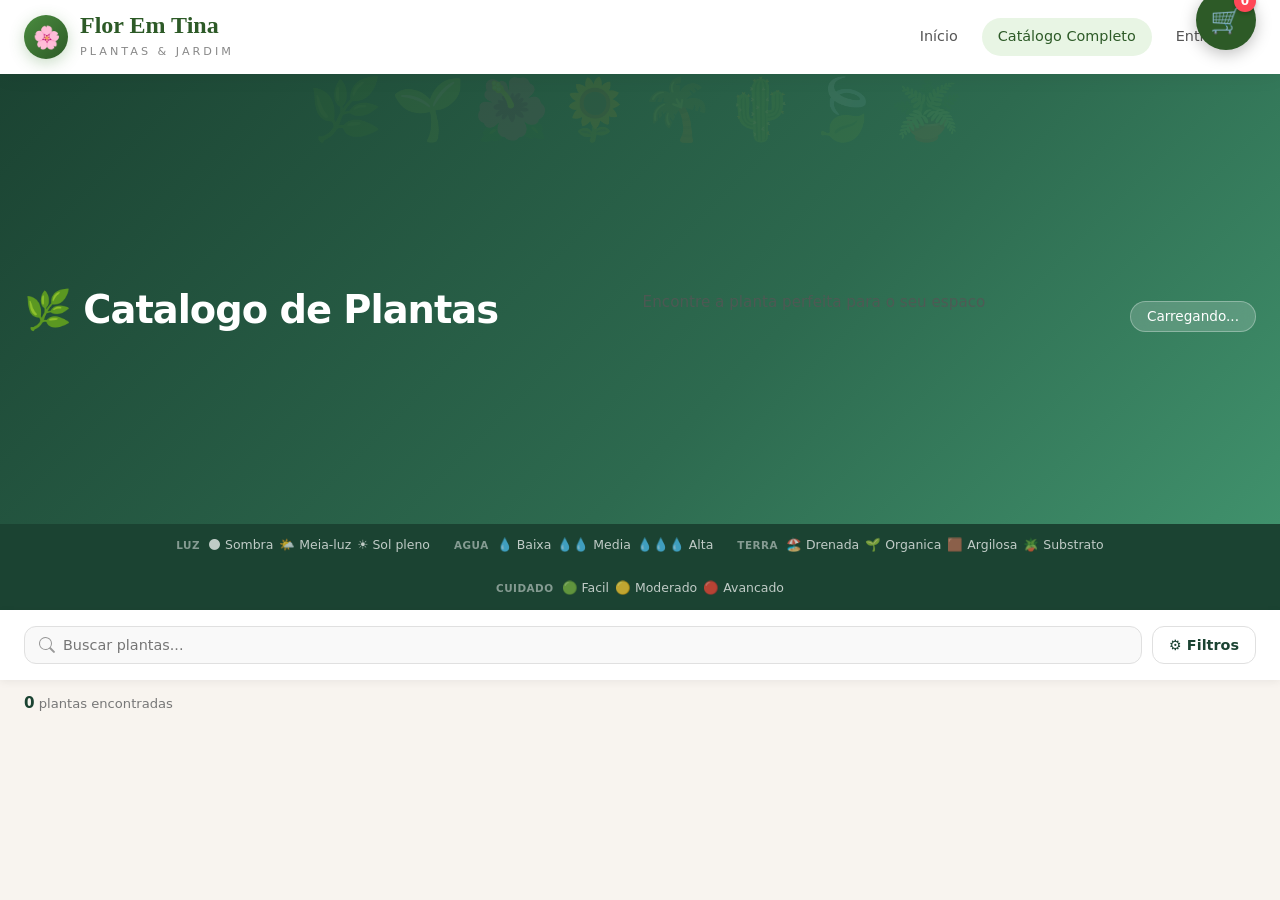
==== commit bc3a54e3: "UI: Cart FAB and Render deployment" ====
--- a/site/catalogo.html
+++ b/site/catalogo.html
@@ -36,49 +36,51 @@
         .legend-t{font-weight:700;opacity:.55;margin-right:2px;text-transform:uppercase;font-size:.65rem;letter-spacing:.5px}
         .legend-i{opacity:.85}
 
-        /* FILTROS */
-        .filters{background:#fff;border-bottom:1px solid #e8f5e9;padding:18px 24px;
-          position:sticky;top:0;z-index:100;box-shadow:0 2px 8px rgba(0,0,0,.06)}
-        .frow{display:flex;flex-wrap:wrap;align-items:center;gap:10px;max-width:1400px;margin:0 auto}
-        .fgroup{display:flex;flex-wrap:wrap;align-items:center;gap:5px}
-        .flabel{font-size:.65rem;font-weight:700;text-transform:uppercase;letter-spacing:.8px;
-          color:var(--g-dark);opacity:.65;white-space:nowrap}
-        .divid{width:1px;height:26px;background:#e0e0e0}
-
-        .chip{display:inline-flex;align-items:center;gap:4px;padding:5px 12px;border-radius:999px;
-          font-size:.78rem;border:1.5px solid #e0e0e0;background:#fff;cursor:pointer;
-          transition:all .15s;user-select:none;white-space:nowrap;font-weight:500}
-        .chip:hover{border-color:var(--g-light);background:var(--g-pale);transform:translateY(-1px)}
-        .chip.active{background:var(--g-dark);color:#fff;border-color:var(--g-dark);box-shadow:0 2px 8px rgba(27,67,50,.3)}
-
-        .chip-sombra.active   {background:#455a64;border-color:#455a64}
-        .chip-meia.active     {background:#f57f17;border-color:#f57f17}
-        .chip-sol.active      {background:#e65100;border-color:#e65100}
-        .chip-baixa.active    {background:#bf8748;border-color:#bf8748}
-        .chip-media.active    {background:#1976d2;border-color:#1976d2}
-        .chip-alta.active     {background:#0277bd;border-color:#0277bd}
-        .chip-dren.active     {background:#8d6e63;border-color:#8d6e63}
-        .chip-org.active      {background:#558b2f;border-color:#558b2f}
-        .chip-arg.active      {background:#5d4037;border-color:#5d4037}
-        .chip-sub.active      {background:#00695c;border-color:#00695c}
-
-        .search-w{flex:1;min-width:160px;max-width:260px}
-        .search-w input{width:100%;padding:6px 12px 6px 32px;border-radius:999px;
-          border:1.5px solid #e0e0e0;font-size:.82rem;outline:none;transition:border-color .15s;
-          background:#f9f9f9 url("data:image/svg+xml,%3Csvg xmlns='http://www.w3.org/2000/svg' width='14' height='14' fill='%23999' viewBox='0 0 16 16'%3E%3Cpath d='M11.742 10.344a6.5 6.5 0 1 0-1.397 1.398h-.001l3.85 3.85a1 1 0 0 0 1.415-1.414l-3.85-3.85a1.007 1.007 0 0 0-.115-.099zm-5.242 1.656a5.5 5.5 0 1 1 0-11 5.5 5.5 0 0 1 0 11z'/%3E%3C/svg%3E") no-repeat 10px center}
+        /* HEADER E BUSCA */
+        .filters-top{display:flex;gap:10px;align-items:center;width:100%;max-width:1400px;margin:0 auto;padding:16px 24px;background:#fff;position:sticky;top:0;z-index:10;box-shadow:0 2px 8px rgba(0,0,0,.06)}
+        .search-w{flex:1}
+        .search-w input{width:100%;padding:10px 16px 10px 38px;border-radius:12px;
+          border:1px solid #e0e0e0;font-size:.9rem;outline:none;transition:border-color .15s;
+          background:#f9f9f9 url("data:image/svg+xml,%3Csvg xmlns='http://www.w3.org/2000/svg' width='16' height='16' fill='%23999' viewBox='0 0 16 16'%3E%3Cpath d='M11.742 10.344a6.5 6.5 0 1 0-1.397 1.398h-.001l3.85 3.85a1 1 0 0 0 1.415-1.414l-3.85-3.85a1.007 1.007 0 0 0-.115-.099zm-5.242 1.656a5.5 5.5 0 1 1 0-11 5.5 5.5 0 0 1 0 11z'/%3E%3C/svg%3E") no-repeat 14px center}
         .search-w input:focus{border-color:var(--g-light);background-color:#fff}
-        .btn-clear{padding:5px 12px;border-radius:999px;font-size:.75rem;
-          border:1.5px solid #e0e0e0;background:#fff;cursor:pointer;color:#999;transition:all .15s}
-        .btn-clear:hover{border-color:#ef5350;color:#ef5350}
+        .btn-toggle-filters{padding:10px 16px;border-radius:12px;border:1px solid #e0e0e0;background:#fff;font-size:.9rem;font-weight:600;color:var(--g-dark);cursor:pointer;white-space:nowrap;display:flex;align-items:center;gap:6px;transition:background .2s}
+        .btn-toggle-filters:hover{background:var(--g-pale);border-color:var(--g-light)}
+
+        /* MODAL DE FILTROS */
+        .filter-modal-overlay{position:fixed;inset:0;background:rgba(0,0,0,0.5);z-index:1000;display:none;opacity:0;transition:opacity 0.2s;}
+        .filter-modal-overlay.open{display:block;opacity:1;}
+        .filter-modal{position:absolute;top:0;right:0;bottom:0;width:100%;max-width:400px;background:#fff;display:flex;flex-direction:column;transform:translateX(100%);transition:transform 0.3s cubic-bezier(0.4, 0, 0.2, 1);box-shadow:-4px 0 24px rgba(0,0,0,0.1)}
+        .filter-modal-overlay.open .filter-modal{transform:translateX(0)}
+        
+        .fm-header{padding:16px 20px;border-bottom:1px solid #eee;display:flex;justify-content:space-between;align-items:center;}
+        .fm-header h3{font-size:1.1rem;margin:0;color:var(--g-dark);}
+        .fm-close{background:none;border:none;font-size:1.2rem;cursor:pointer;color:#999;padding:4px;}
+        
+        .fm-body{flex:1;overflow-y:auto;padding:20px;display:flex;flex-direction:column;gap:24px;}
+        .fgroup{display:flex;flex-direction:column;gap:10px;}
+        .flabel{font-size:.8rem;font-weight:700;text-transform:uppercase;letter-spacing:1px;color:#aaa;}
+        .chips-grid{display:flex;flex-wrap:wrap;gap:8px;}
+        
+        .chip{display:inline-flex;align-items:center;padding:8px 14px;border-radius:8px;
+          font-size:.85rem;border:1px solid #e0e0e0;background:#fafafa;cursor:pointer;
+          transition:all .1s;user-select:none;font-weight:500;color:#555;}
+        .chip:active{transform:scale(0.96)}
+        .chip.active{background:#e8f5e9;color:var(--g-dark);border-color:var(--g-light);font-weight:600}
+        .chip.active::before{content:'✔';margin-right:6px;font-size:.7rem;}
+        
+        .fm-footer{padding:16px 20px;border-top:1px solid #eee;background:#fff;display:flex;gap:12px;}
+        .btn-clear{flex:1;padding:12px;border-radius:8px;font-size:.9rem;font-weight:600;border:1px solid #e0e0e0;background:#fff;cursor:pointer;color:#555;}
+        .btn-apply{flex:2;padding:12px;border-radius:8px;font-size:.9rem;font-weight:700;border:none;background:var(--g-dark);color:#fff;cursor:pointer;transition:background .2s;}
+        .btn-apply:hover{background:var(--g-mid)}
+
+        .active-filters-bar{display:flex;gap:8px;flex-wrap:wrap;padding:0 24px 12px;max-width:1400px;margin:0 auto;}
+        .active-chip{display:inline-flex;align-items:center;gap:6px;padding:4px 10px;background:#e8f5e9;color:var(--g-dark);border-radius:16px;font-size:.75rem;font-weight:600;}
+        .active-chip button{background:none;border:none;color:inherit;cursor:pointer;font-size:.8rem;}
 
         /* STATS */
         .stats{max-width:1400px;margin:0 auto;padding:12px 24px;
           display:flex;align-items:center;gap:10px;font-size:.82rem;color:#777;flex-wrap:wrap}
         .stats strong{color:var(--g-dark);font-size:.95rem}
-        .a-pills{display:flex;flex-wrap:wrap;gap:5px}
-        .apill{background:var(--g-pale);color:var(--g-dark);padding:2px 9px;border-radius:999px;
-          font-size:.72rem;font-weight:600;display:flex;align-items:center;gap:3px}
-        .apill button{background:none;border:none;cursor:pointer;color:inherit;padding:0;font-size:.8rem;line-height:1}
 
         /* GRID */
         .grid{max-width:1400px;margin:0 auto;
@@ -86,74 +88,40 @@
           gap:18px;padding:0 24px 48px}
 
         /* CARD */
-        .card{background:var(--card);border-radius:var(--r);box-shadow:var(--shadow);
-          overflow:hidden;transition:transform .2s,box-shadow .2s;
-          display:flex;flex-direction:column;cursor:pointer}
-        .card:hover{transform:translateY(-4px);box-shadow:var(--shadow-h)}
-
-        .cimg{width:100%;aspect-ratio:4/3;background:linear-gradient(135deg,#c8e6c9,#a5d6a7);
+        .card{background:var(--card);border-radius:12px;box-shadow:0 4px 12px rgba(0,0,0,.04);
+          overflow:hidden;transition:transform .2s,box-shadow .2s;border:1px solid #f0f0f0;
+          display:flex;flex-direction:column;cursor:pointer;position:relative;}
+        .card:hover{transform:translateY(-2px);box-shadow:0 8px 24px rgba(0,0,0,.08)}
+
+        .btn-fav{position:absolute;top:10px;left:10px;z-index:5;background:#fff;border:none;border-radius:50%;width:32px;height:32px;display:flex;align-items:center;justify-content:center;font-size:1.1rem;box-shadow:0 2px 6px rgba(0,0,0,.1);cursor:pointer;transition:transform 0.15s;}
+        .btn-fav:active{transform:scale(0.85)}
+        
+        .b-disc{position:absolute;top:10px;right:10px;z-index:5;background:#ef5350;color:#fff;
+          padding:4px 8px;border-radius:6px;font-size:.7rem;font-weight:800;letter-spacing:0.5px;}
+
+        .cimg{width:100%;aspect-ratio:1;background:#f5f5f5;
           display:flex;align-items:center;justify-content:center;font-size:3.2rem;
           position:relative;overflow:hidden;flex-shrink:0}
         .cimg img{position:absolute;inset:0;width:100%;height:100%;object-fit:cover;
-          opacity:0;transition:opacity .3s,transform .35s}
+          opacity:0;transition:opacity .3s,transform .4s}
         .cimg img.loaded{opacity:1}
         .card:hover .cimg img{transform:scale(1.05)}
-        .cimg-em{position:relative;z-index:1}
-
-        .badges{position:absolute;top:9px;left:9px;right:9px;
-          display:flex;justify-content:space-between;align-items:flex-start}
-        .b-cat{background:rgba(27,67,50,.82);color:#fff;padding:3px 9px;
-          border-radius:999px;font-size:.62rem;font-weight:700;backdrop-filter:blur(4px);
-          text-transform:uppercase;letter-spacing:.4px}
-        .b-diff{padding:3px 9px;border-radius:999px;font-size:.66rem;font-weight:700;
-          backdrop-filter:blur(4px);white-space:nowrap}
-        .d-facil   {background:rgba(46,125,50,.85);color:#fff}
-        .d-mod     {background:rgba(230,119,0,.85);color:#fff}
-        .d-avanc   {background:rgba(183,28,28,.85);color:#fff}
-        .b-disc{position:absolute;bottom:9px;right:9px;background:#ef5350;color:#fff;
-          padding:2px 8px;border-radius:7px;font-size:.68rem;font-weight:800}
-
-        .cbody{padding:13px 15px 15px;flex:1;display:flex;flex-direction:column;gap:9px}
-        .cname{font-size:.9rem;font-weight:700;color:#1a2e1a;line-height:1.3}
-        .csub {font-size:.7rem;color:#aaa;margin-top:1px}
-        .price-row{display:flex;align-items:baseline;gap:7px}
-        .price-c{font-size:1.1rem;font-weight:800;color:var(--g-dark)}
-        .price-o{font-size:.78rem;color:#bbb;text-decoration:line-through}
-
-        /* ATRIBUTOS */
-        .attrs{display:flex;flex-direction:column;gap:7px;margin-top:2px}
-        .arow{display:flex;align-items:center;gap:8px}
-        .alabel{width:56px;font-size:.65rem;font-weight:700;text-transform:uppercase;
-          letter-spacing:.5px;color:#aaa;flex-shrink:0}
-
-        /* luz dots */
-        .luz-dots{display:flex;gap:4px}
-        .ldot{width:21px;height:21px;border-radius:50%;display:flex;align-items:center;
-          justify-content:center;font-size:.88rem;border:2px solid transparent;transition:transform .15s}
-        .l-off{opacity:.18;filter:grayscale(1)}
-        .l-sombra{opacity:1;background:#eceff1;border-color:#90a4ae;transform:scale(1.1)}
-        .l-meia  {opacity:1;background:#fff8e1;border-color:#ffd54f;transform:scale(1.1)}
-        .l-sol   {opacity:1;background:#fff3e0;border-color:#ff8f00;transform:scale(1.1)}
-        .luz-text{font-size:.67rem;color:#aaa;margin-left:3px}
-
-        /* drops */
-        .drops{display:flex;gap:3px}
-        .drop{font-size:.95rem}
-        .drop.on{opacity:1}
-        .drop.off{opacity:.15;filter:grayscale(1)}
-        .wlabel{font-size:.68rem;color:#777;font-weight:600;margin-left:2px}
-
-        /* terra pill */
-        .tpill{display:inline-flex;align-items:center;gap:4px;padding:3px 9px;
-          border-radius:999px;font-size:.68rem;font-weight:600}
-        .tp-dren{background:#efebe9;color:#5d4037}
-        .tp-org {background:#e8f5e9;color:#2e7d32}
-        .tp-arg {background:#fbe9e7;color:#bf360c}
-        .tp-sub {background:#e0f2f1;color:#00695c}
-
-        /* dica */
-        .tip{background:#f1f8e9;border-radius:9px;padding:7px 9px;
-          font-size:.71rem;color:#33691e;display:flex;gap:5px;align-items:flex-start;margin-top:2px}
+        .cimg-em{position:relative;z-index:1;opacity:0.3}
+
+        .cbody{padding:12px;flex:1;display:flex;flex-direction:column;gap:6px;}
+        .cname{font-size:.95rem;font-weight:700;color:#111;line-height:1.2;margin-bottom:2px;display:-webkit-box;-webkit-line-clamp:2;-webkit-box-orient:vertical;overflow:hidden;}
+        .csub{font-size:.75rem;color:#777;margin-bottom:4px;}
+        
+        .price-row{display:flex;align-items:baseline;gap:6px;margin-top:auto;}
+        .price-c{font-size:1.2rem;font-weight:800;color:var(--g-dark)}
+        .price-o{font-size:.8rem;color:#999;text-decoration:line-through}
+
+        .card-tech{display:flex;gap:12px;font-size:.8rem;color:#555;margin-top:6px;margin-bottom:12px;font-weight:500;}
+        .card-tech span{display:flex;align-items:center;gap:4px;}
+        
+        .btn-add-card{width:100%;padding:10px;background:#f5f5f5;color:var(--g-dark);border:1px solid #e0e0e0;border-radius:8px;font-weight:700;font-size:.85rem;cursor:pointer;transition:all 0.2s;}
+        .btn-add-card:hover{background:var(--g-pale);border-color:var(--g-light);color:var(--g-dark);}
+        .btn-add-card.added{background:var(--g-dark);color:#fff;border-color:var(--g-dark);}
 
         /* EMPTY */
         .empty{grid-column:1/-1;text-align:center;padding:60px 20px;color:#aaa}
@@ -191,8 +159,9 @@
 
         @media(max-width:600px){
           .legend{display:none}
-          .grid{grid-template-columns:repeat(auto-fill,minmax(155px,1fr));gap:11px;padding:0 12px 28px}
-          .cname{font-size:.8rem}
+          .grid{grid-template-columns:repeat(auto-fill,minmax(150px,1fr));gap:12px;padding:0 16px 32px}
+          .cname{font-size:.85rem}
+          .filter-modal{max-width:100%;}
         }
     </style>
 </head>
@@ -229,61 +198,81 @@
       <div class="legend-g"><span class="legend-t">Cuidado</span><span class="legend-i">🟢 Facil</span><span class="legend-i">🟡 Moderado</span><span class="legend-i">🔴 Avancado</span></div>
     </div>
 
-    <div class="filters">
-      <div class="frow">
-        <div class="search-w"><input type="text" id="search" placeholder="Buscar planta..." oninput="af()"></div>
-        <div class="divid"></div>
-        <div class="fgroup">
-          <span class="flabel">Categoria</span>
-          <span class="chip" data-f="cat" data-v="Plantas de Interior" onclick="tc(this)">🪴 Interior</span>
-          <span class="chip" data-f="cat" data-v="Flores" onclick="tc(this)">🌸 Flores</span>
-          <span class="chip" data-f="cat" data-v="Arvores" onclick="tc(this)">🌳 Arvores</span>
-          <span class="chip" data-f="cat" data-v="Palmeiras" onclick="tc(this)">🌴 Palmeiras</span>
-          <span class="chip" data-f="cat" data-v="Suculentas e Cactos" onclick="tc(this)">🌵 Suculentas</span>
-          <span class="chip" data-f="cat" data-v="Gramineas e Bambus" onclick="tc(this)">🎋 Bambus</span>
-          <span class="chip" data-f="cat" data-v="Trepadeiras" onclick="tc(this)">🌿 Trepadeiras</span>
-          <span class="chip" data-f="cat" data-v="Samambaias e Fetos" onclick="tc(this)">🌾 Samambaias</span>
-          <span class="chip" data-f="cat" data-v="Ervas e Temperos" onclick="tc(this)">🌿 Ervas</span>
-        </div>
-        <div class="divid"></div>
-        <div class="fgroup">
-          <span class="flabel">☀️ Luz</span>
-          <span class="chip chip-sombra" data-f="luz" data-v="sombra" onclick="tc(this)">🌑 Sombra</span>
-          <span class="chip chip-meia" data-f="luz" data-v="meia-luz" onclick="tc(this)">🌤️ Meia-luz</span>
-          <span class="chip chip-sol" data-f="luz" data-v="sol pleno" onclick="tc(this)">☀️ Sol pleno</span>
-        </div>
-        <div class="divid"></div>
-        <div class="fgroup">
-          <span class="flabel">💧 Agua</span>
-          <span class="chip chip-baixa" data-f="umid" data-v="baixa" onclick="tc(this)">💧 Baixa</span>
-          <span class="chip chip-media" data-f="umid" data-v="media" onclick="tc(this)">💧💧 Media</span>
-          <span class="chip chip-alta" data-f="umid" data-v="alta" onclick="tc(this)">💧💧💧 Alta</span>
-        </div>
-        <div class="divid"></div>
-        <div class="fgroup">
-          <span class="flabel">🌱 Terra</span>
-          <span class="chip chip-dren" data-f="terra" data-v="drenada" onclick="tc(this)">🏖️ Drenada</span>
-          <span class="chip chip-org" data-f="terra" data-v="organica" onclick="tc(this)">🌱 Organica</span>
-          <span class="chip chip-arg" data-f="terra" data-v="argilosa" onclick="tc(this)">🟫 Argilosa</span>
-          <span class="chip chip-sub" data-f="terra" data-v="substrato" onclick="tc(this)">🪴 Substrato</span>
-        </div>
-        <div class="divid"></div>
-        <div class="fgroup">
-          <span class="flabel">⭐ Cuidado</span>
-          <span class="chip" data-f="diff" data-v="Facil" onclick="tc(this)">🟢 Facil</span>
-          <span class="chip" data-f="diff" data-v="Moderado" onclick="tc(this)">🟡 Moderado</span>
-          <span class="chip" data-f="diff" data-v="Avancado" onclick="tc(this)">🔴 Avancado</span>
-        </div>
-        <button class="btn-clear" onclick="clf()">✕ Limpar</button>
-      </div>
-    </div>
+    <div class="filters-top">
+      <div class="search-w"><input type="text" id="search" placeholder="Buscar plantas..." oninput="af()"></div>
+      <button class="btn-toggle-filters" onclick="toggleFilterModal()">⚙️ Filtros</button>
+    </div>
+
+    <div class="active-filters-bar" id="activeFiltersBar" style="display:none;"></div>
 
     <div class="stats">
       <span><strong id="vcount">0</strong> plantas encontradas</span>
-      <div class="a-pills" id="apills"></div>
     </div>
 
     <div class="grid" id="grid"></div>
+
+    <!-- FILTER MODAL -->
+    <div class="filter-modal-overlay" id="filterModalOverlay" onclick="toggleFilterModal(event)">
+      <div class="filter-modal" id="filterModal">
+        <div class="fm-header">
+          <h3>Filtros</h3>
+          <button class="fm-close" onclick="toggleFilterModal({force:true})">✕</button>
+        </div>
+        <div class="fm-body">
+          <div class="fgroup">
+            <span class="flabel">🌱 Categoria</span>
+            <div class="chips-grid">
+              <span class="chip" data-f="cat" data-v="Plantas de Interior" onclick="tc(this)">Interior</span>
+              <span class="chip" data-f="cat" data-v="Flores" onclick="tc(this)">Flores</span>
+              <span class="chip" data-f="cat" data-v="Arvores" onclick="tc(this)">Árvores</span>
+              <span class="chip" data-f="cat" data-v="Palmeiras" onclick="tc(this)">Palmeiras</span>
+              <span class="chip" data-f="cat" data-v="Suculentas e Cactos" onclick="tc(this)">Suculentas</span>
+              <span class="chip" data-f="cat" data-v="Gramineas e Bambus" onclick="tc(this)">Bambus</span>
+              <span class="chip" data-f="cat" data-v="Trepadeiras" onclick="tc(this)">Trepadeiras</span>
+              <span class="chip" data-f="cat" data-v="Samambaias e Fetos" onclick="tc(this)">Samambaias</span>
+              <span class="chip" data-f="cat" data-v="Ervas e Temperos" onclick="tc(this)">Ervas</span>
+            </div>
+          </div>
+          <div class="fgroup">
+            <span class="flabel">☀️ Luz</span>
+            <div class="chips-grid">
+              <span class="chip" data-f="luz" data-v="sombra" onclick="tc(this)">Sombra</span>
+              <span class="chip" data-f="luz" data-v="meia-luz" onclick="tc(this)">Meia-luz</span>
+              <span class="chip" data-f="luz" data-v="sol pleno" onclick="tc(this)">Sol pleno</span>
+            </div>
+          </div>
+          <div class="fgroup">
+            <span class="flabel">💧 Água</span>
+            <div class="chips-grid">
+              <span class="chip" data-f="umid" data-v="baixa" onclick="tc(this)">Baixa</span>
+              <span class="chip" data-f="umid" data-v="media" onclick="tc(this)">Média</span>
+              <span class="chip" data-f="umid" data-v="alta" onclick="tc(this)">Alta</span>
+            </div>
+          </div>
+          <div class="fgroup">
+            <span class="flabel">🏖️ Tipo de Solo</span>
+            <div class="chips-grid">
+              <span class="chip" data-f="terra" data-v="drenada" onclick="tc(this)">Drenada</span>
+              <span class="chip" data-f="terra" data-v="organica" onclick="tc(this)">Orgânica</span>
+              <span class="chip" data-f="terra" data-v="argilosa" onclick="tc(this)">Argilosa</span>
+              <span class="chip" data-f="terra" data-v="substrato" onclick="tc(this)">Substrato</span>
+            </div>
+          </div>
+          <div class="fgroup">
+            <span class="flabel">⭐ Nível de Cuidado</span>
+            <div class="chips-grid">
+              <span class="chip" data-f="diff" data-v="Facil" onclick="tc(this)">Fácil</span>
+              <span class="chip" data-f="diff" data-v="Moderado" onclick="tc(this)">Moderado</span>
+              <span class="chip" data-f="diff" data-v="Avancado" onclick="tc(this)">Avançado</span>
+            </div>
+          </div>
+        </div>
+        <div class="fm-footer">
+          <button class="btn-clear" onclick="clf()">Limpar tudo</button>
+          <button class="btn-apply" onclick="toggleFilterModal({force:true})">Mostrar <span id="fmCount">0</span> plantas</button>
+        </div>
+      </div>
+    </div>
 </div>
 
 <div class="overlay" id="ov" onclick="cm(event)">
@@ -375,6 +364,15 @@
   var luz=p.luz||[];
   var catNorm=norm(p.categoria);
 
+  var luzIcons='';
+  if(luz.includes('sombra')) luzIcons+='🌑';
+  if(luz.includes('meia-luz')) luzIcons+='🌤️';
+  if(luz.includes('sol pleno')) luzIcons+='☀️';
+  if(!luzIcons) luzIcons='🌤️';
+  
+  var dropCount=drops(p.umid_key), dropIcons='';
+  for(var i=0;i<dropCount;i++) dropIcons+='💧';
+
   var el=document.createElement('div');
   el.className='card';
   el.dataset.cat=catNorm;
@@ -384,24 +382,22 @@
   el.dataset.diff=diff.l;
   el.dataset.name=norm(p.nome);
 
-  el.innerHTML='<div class="cimg">'
+  el.innerHTML='<button class="btn-fav" onclick="event.stopPropagation();this.innerHTML=\'❤️\';this.style.transform=\'scale(1.2)\';setTimeout(()=>this.style.transform=\'\',200)">🤍</button>'
+    +'<div class="cimg">'
     +'<span class="cimg-em">'+em+'</span>'
     +(p.imagens&&p.imagens[0]?'<img data-src="'+p.imagens[0]+'" alt="'+p.nome+'" onload="this.classList.add(\'loaded\')" onerror="this.style.display=\'none\'">':'')
-    +'<div class="badges"><span class="b-cat">'+p.categoria+'</span>'
-    +'<span class="b-diff '+diff.c+'">'+diff.i+' '+diff.l+'</span></div>'
     +(di?'<span class="b-disc">-'+di+'%</span>':'')
     +'</div>'
     +'<div class="cbody">'
-    +'<div><div class="cname">'+p.nome+'</div><div class="csub">'+(p.subcategoria||'')+'</div></div>'
+    +'<div><div class="cname">'+p.nome+'</div></div>'
     +'<div class="price-row"><span class="price-c">R$ '+fmtR(p.preco_atual)+'</span>'
     +(p.preco_original&&p.preco_original>p.preco_atual?'<span class="price-o">R$ '+fmtR(p.preco_original)+'</span>':'')
     +'</div>'
-    +'<div class="attrs">'
-    +'<div class="arow"><span class="alabel">Luz</span><div style="display:flex;align-items:center">'+buildLuzDots(luz)+'</div></div>'
-    +'<div class="arow"><span class="alabel">Agua</span><div style="display:flex;align-items:center;gap:4px">'+buildDrops(p.umid_key,false)+'</div></div>'
-    +'<div class="arow"><span class="alabel">Terra</span><span class="tpill '+ti.c+'">'+ti.i+' '+ti.l+'</span></div>'
+    +'<div class="card-tech">'
+    +'<span title="Luz: '+(luz.join(', ')||'Meia-luz')+'">'+luzIcons+' '+((luz[0]||'Meia').charAt(0).toUpperCase()+(luz[0]||'meia').slice(1))+'</span>'
+    +'<span title="Água: '+p.umid_key+'">'+dropIcons+' Rega '+(p.umid_key||'Média')+'</span>'
     +'</div>'
-    +'<div class="tip"><span style="flex-shrink:0">💡</span><span>'+getTip(p)+'</span></div>'
+    +'<button class="btn-add-card" onclick="event.stopPropagation();addToCart(this, \''+p.id+'\')">+ Adicionar</button>'
     +'</div>';
 
   el.addEventListener('click',function(){openM(p)});
@@ -424,6 +420,7 @@
     if(ok)v++;
   });
   document.getElementById('vcount').textContent=v;
+  document.getElementById('fmCount').textContent=v;
   renderPills();
   var em=document.getElementById('empty-st');
   if(v===0){
@@ -448,16 +445,23 @@
   af();
 }
 
+function toggleFilterModal(e){
+  if(e&&e.force){} else if(e&&e.target&&e.target!==document.getElementById('filterModalOverlay'))return;
+  document.getElementById('filterModalOverlay').classList.toggle('open');
+}
+
 function renderPills(){
-  var c=document.getElementById('apills'); c.innerHTML='';
-  var L={cat:'Cat',luz:'Luz',umid:'Agua',terra:'Terra',diff:'Cuidado'};
+  var c=document.getElementById('activeFiltersBar'); c.innerHTML='';
+  var count=0;
   Object.keys(ACT).forEach(function(k){
     ACT[k].forEach(function(v){
-      var p=document.createElement('span');p.className='apill';
-      p.innerHTML=L[k]+': '+v+' <button onclick="rp(\''+k+'\',\''+v+'\')">x</button>';
+      count++;
+      var p=document.createElement('span');p.className='active-chip';
+      p.innerHTML=v+' <button onclick="rp(\''+k+'\',\''+v+'\')">✕</button>';
       c.appendChild(p);
     });
   });
+  c.style.display = count>0 ? 'flex' : 'none';
 }
 
 function rp(f,v){
@@ -465,6 +469,24 @@
   var el=document.querySelector('.chip[data-f="'+f+'"][data-v="'+v+'"]');
   if(el)el.classList.remove('active');
   af();
+}
+
+function addToCart(btn, id){
+  var p=PLANTS.find(x=>x.id===id);
+  if(!p)return;
+  if(window.Cart) Cart.add(p);
+  var orig = btn.innerHTML;
+  btn.innerHTML = '✔ Adicionado';
+  btn.classList.add('added');
+  
+  // Animate global cart icon if exists
+  var cartBadge = document.querySelector('.cart-count');
+  if(cartBadge){
+    cartBadge.style.transform='scale(1.5)';
+    setTimeout(()=>{cartBadge.style.transform='';}, 300);
+  }
+
+  setTimeout(()=>{btn.innerHTML=orig;btn.classList.remove('added');}, 1500);
 }
 
 function openM(p){
--- a/site/styles.css
+++ b/site/styles.css
@@ -132,28 +132,50 @@
 .btn:disabled { opacity: 0.5; cursor: not-allowed; transform: none !important; }
 
 .cart-btn {
-    background: linear-gradient(135deg, var(--green-medium), var(--green-dark));
+    position: fixed;
+    bottom: 24px;
+    right: 24px;
+    width: 60px;
+    height: 60px;
+    border-radius: 50% !important;
+    background: var(--green-dark);
     color: white !important;
-    padding: 10px 20px !important;
-    border-radius: 30px !important;
-    display: inline-flex;
-    align-items: center;
-    gap: 8px;
+    display: flex;
+    align-items: center;
+    justify-content: center;
+    font-size: 1.6rem;
+    box-shadow: 0 4px 16px rgba(0,0,0,0.25);
     cursor: pointer;
     border: none;
-    font-weight: 600;
-}
+    z-index: 1000;
+    padding: 0 !important;
+    transition: transform 0.3s cubic-bezier(0.175, 0.885, 0.32, 1.275), box-shadow 0.2s;
+}
+.cart-btn:hover {
+    transform: translateY(-4px) scale(1.05);
+    box-shadow: 0 8px 24px rgba(0,0,0,0.3);
+}
+.cart-btn:active {
+    transform: scale(0.9);
+}
+
 .cart-count {
-    background: #ff6b6b;
+    position: absolute;
+    top: 0px;
+    right: 0px;
+    background: #ff4757;
     color: white;
-    font-size: 0.7rem;
-    width: 20px;
-    height: 20px;
-    border-radius: 50%;
+    font-size: 0.75rem;
+    min-width: 22px;
+    height: 22px;
+    border-radius: 11px;
     display: flex;
     align-items: center;
     justify-content: center;
-    font-weight: 700;
+    font-weight: 800;
+    padding: 0 4px;
+    box-shadow: 0 2px 4px rgba(0,0,0,0.2);
+    transition: transform 0.3s cubic-bezier(0.175, 0.885, 0.32, 1.275);
 }
 
 .gallery-main {
@@ -632,7 +654,91 @@
 
 @media (max-width: 768px) {
     .field-row { grid-template-columns: 1fr; }
-    .header-inner { padding: 10px 16px; }
+    .header-inner { 
+        padding: 10px 12px; 
+        gap: 12px;
+    }
     .hero h2 { font-size: 2rem; }
     .section-header h2 { font-size: 1.6rem; }
-}
+    
+    /* Bottom Navigation Bar estilo App no mobile */
+    body {
+        padding-bottom: 70px; /* Espaço para a barra inferior */
+    }
+    #main-header nav {
+        position: fixed;
+        bottom: 0;
+        left: 0;
+        right: 0;
+        background: #fff;
+        box-shadow: 0 -4px 20px rgba(0,0,0,0.08);
+        display: flex;
+        justify-content: space-around;
+        align-items: center;
+        padding: 8px 10px;
+        padding-bottom: calc(8px + env(safe-area-inset-bottom));
+        z-index: 1000;
+        border-top: 1px solid #eee;
+    }
+    
+    #main-header nav a, #main-header nav button, #userArea, #userArea a, #userArea button {
+        display: flex !important;
+        flex-direction: column;
+        align-items: center;
+        justify-content: center;
+        gap: 3px !important;
+        font-size: 0.65rem !important;
+        padding: 0 !important;
+        background: transparent !important;
+        color: var(--text-medium) !important;
+        text-decoration: none;
+        border: none !important;
+        font-weight: 600;
+        line-height: 1.1;
+        white-space: nowrap;
+    }
+    
+    /* Remover o padding do userArea */
+    #userArea { gap: 0 !important; }
+    
+    #main-header nav a.active, #main-header nav a:hover {
+        color: var(--green-dark) !important;
+    }
+    
+    /* Injetar ícones no Mobile via pseudo-elementos */
+    #main-header nav a[href="index.html"]::before { content: '🏠'; font-size: 1.3rem; filter: saturate(0.8); }
+    #main-header nav a[href="catalogo.html"]::before { content: '📖'; font-size: 1.3rem; filter: saturate(0.8); }
+    #main-header nav a[href="index.html#entrega"]::before { content: '🚚'; font-size: 1.3rem; filter: saturate(0.8); }
+    
+    /* User Area Icons */
+    #userArea a[href="login.html"]::before { content: '👤'; font-size: 1.3rem; filter: saturate(0.8); }
+    #userArea a[href="meus-pedidos.html"]::before { content: '📦'; font-size: 1.3rem; filter: saturate(0.8); }
+    #userArea a[href="admin.html"]::before { content: '⚙️'; font-size: 1.3rem; filter: saturate(0.8); }
+    #userArea button::before { content: '🚪'; font-size: 1.3rem; filter: saturate(0.8); }
+
+    /* Ajuste do botão do carrinho - já tem o ícone no texto do HTML, mas o formato precisa alinhar */
+    .cart-btn {
+        flex-direction: column;
+        font-size: 0.65rem !important; 
+        position: relative;
+    }
+    
+    .cart-count {
+        position: absolute;
+        top: -4px;
+        right: -8px;
+        font-size: 0.65rem !important;
+        padding: 2px 6px !important;
+    }
+    
+    .products-grid {
+        grid-template-columns: repeat(auto-fill, minmax(150px, 1fr));
+        gap: 12px;
+    }
+    .product-image-wrapper {
+        height: 140px;
+    }
+    .product-name {
+        font-size: 0.9rem;
+    }
+}
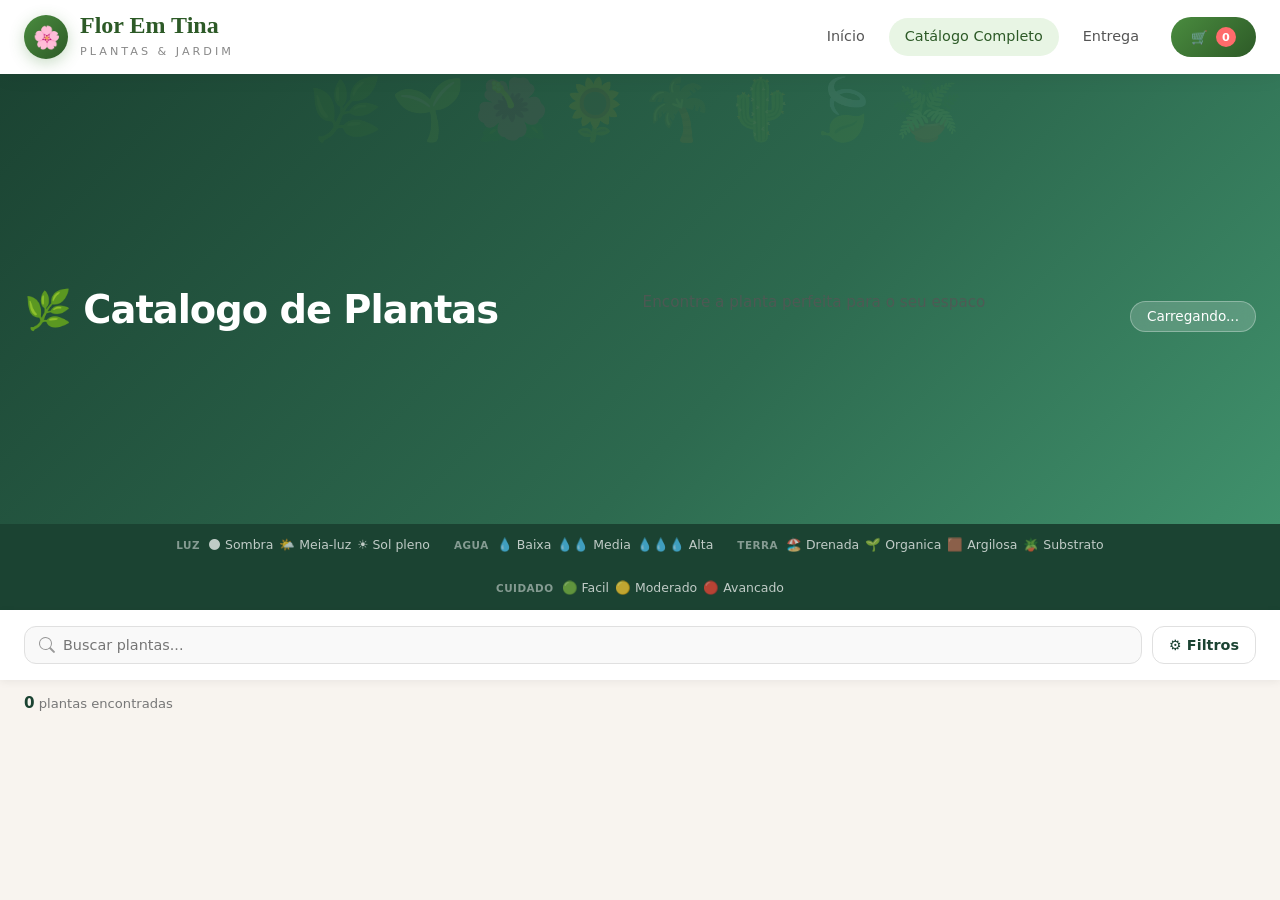
==== commit 8d3ee6a6: "Fix: map product correctly to Cart in catalog Add button" ====
--- a/site/catalogo.html
+++ b/site/catalogo.html
@@ -474,7 +474,14 @@
 function addToCart(btn, id){
   var p=PLANTS.find(x=>x.id===id);
   if(!p)return;
-  if(window.Cart) Cart.add(p);
+  if(window.Cart) {
+    Cart.add({
+      id: p.id,
+      name: p.nome,
+      images: p.imagens,
+      price_cents: p.preco_atual ? Math.round(p.preco_atual * 100) : null
+    });
+  }
   var orig = btn.innerHTML;
   btn.innerHTML = '✔ Adicionado';
   btn.classList.add('added');
--- a/site/styles.css
+++ b/site/styles.css
@@ -132,49 +132,34 @@
 .btn:disabled { opacity: 0.5; cursor: not-allowed; transform: none !important; }
 
 .cart-btn {
-    position: fixed;
-    bottom: 24px;
-    right: 24px;
-    width: 60px;
-    height: 60px;
-    border-radius: 50% !important;
-    background: var(--green-dark);
+    background: linear-gradient(135deg, var(--green-medium), var(--green-dark));
     color: white !important;
-    display: flex;
-    align-items: center;
-    justify-content: center;
-    font-size: 1.6rem;
-    box-shadow: 0 4px 16px rgba(0,0,0,0.25);
+    padding: 10px 20px !important;
+    border-radius: 30px !important;
+    display: inline-flex;
+    align-items: center;
+    gap: 8px;
     cursor: pointer;
     border: none;
-    z-index: 1000;
-    padding: 0 !important;
-    transition: transform 0.3s cubic-bezier(0.175, 0.885, 0.32, 1.275), box-shadow 0.2s;
+    font-weight: 600;
+    transition: transform 0.2s, box-shadow 0.2s;
 }
 .cart-btn:hover {
-    transform: translateY(-4px) scale(1.05);
-    box-shadow: 0 8px 24px rgba(0,0,0,0.3);
-}
-.cart-btn:active {
-    transform: scale(0.9);
+    transform: translateY(-2px);
+    box-shadow: 0 4px 12px rgba(74, 140, 63, 0.3);
 }
 
 .cart-count {
-    position: absolute;
-    top: 0px;
-    right: 0px;
-    background: #ff4757;
+    background: #ff6b6b;
     color: white;
-    font-size: 0.75rem;
-    min-width: 22px;
-    height: 22px;
-    border-radius: 11px;
+    font-size: 0.7rem;
+    width: 20px;
+    height: 20px;
+    border-radius: 50%;
     display: flex;
     align-items: center;
     justify-content: center;
-    font-weight: 800;
-    padding: 0 4px;
-    box-shadow: 0 2px 4px rgba(0,0,0,0.2);
+    font-weight: 700;
     transition: transform 0.3s cubic-bezier(0.175, 0.885, 0.32, 1.275);
 }
 
@@ -654,9 +639,17 @@
 
 @media (max-width: 768px) {
     .field-row { grid-template-columns: 1fr; }
+    
+    /* Remover backdrop-filter para impedir que o 'position: fixed' do menu inferior fique preso ao header */
+    #main-header {
+        backdrop-filter: none !important;
+        background: #fff !important;
+    }
+    
     .header-inner { 
         padding: 10px 12px; 
         gap: 12px;
+        position: relative; /* Para o carrinho absoluto */
     }
     .hero h2 { font-size: 2rem; }
     .section-header h2 { font-size: 1.6rem; }
@@ -705,10 +698,19 @@
         color: var(--green-dark) !important;
     }
     
+    /* Encurtar o texto Catálogo Completo no mobile */
+    #main-header nav a[href="catalogo.html"] {
+        font-size: 0 !important;
+    }
+    #main-header nav a[href="catalogo.html"]::after {
+        content: 'Catálogo';
+        font-size: 0.65rem;
+    }
+    
     /* Injetar ícones no Mobile via pseudo-elementos */
-    #main-header nav a[href="index.html"]::before { content: '🏠'; font-size: 1.3rem; filter: saturate(0.8); }
-    #main-header nav a[href="catalogo.html"]::before { content: '📖'; font-size: 1.3rem; filter: saturate(0.8); }
-    #main-header nav a[href="index.html#entrega"]::before { content: '🚚'; font-size: 1.3rem; filter: saturate(0.8); }
+    #main-header nav a[href="index.html"]::before { content: '🏠'; font-size: 1.3rem !important; filter: saturate(0.8); }
+    #main-header nav a[href="catalogo.html"]::before { content: '📖'; font-size: 1.3rem !important; filter: saturate(0.8); }
+    #main-header nav a[href="index.html#entrega"]::before { content: '🚚'; font-size: 1.3rem !important; filter: saturate(0.8); }
     
     /* User Area Icons */
     #userArea a[href="login.html"]::before { content: '👤'; font-size: 1.3rem; filter: saturate(0.8); }
@@ -716,19 +718,29 @@
     #userArea a[href="admin.html"]::before { content: '⚙️'; font-size: 1.3rem; filter: saturate(0.8); }
     #userArea button::before { content: '🚪'; font-size: 1.3rem; filter: saturate(0.8); }
 
-    /* Ajuste do botão do carrinho - já tem o ícone no texto do HTML, mas o formato precisa alinhar */
+    /* Ajuste do botão do carrinho para ficar no Topo Direito (Header) */
     .cart-btn {
-        flex-direction: column;
-        font-size: 0.65rem !important; 
-        position: relative;
+        position: fixed !important;
+        top: 10px;
+        right: 12px;
+        bottom: auto !important;
+        left: auto !important;
+        padding: 6px 12px !important;
+        border-radius: 30px !important;
+        font-size: 0.85rem !important;
+        z-index: 1050;
+        box-shadow: none !important;
+        margin: 0 !important;
+        background: transparent !important;
+        color: var(--green-dark) !important;
+        border: 1px solid var(--green-pale) !important;
     }
     
     .cart-count {
-        position: absolute;
-        top: -4px;
-        right: -8px;
         font-size: 0.65rem !important;
         padding: 2px 6px !important;
+        position: static !important; /* Deixa alinhar naturalmente ao lado do emoji */
+        margin-left: 4px;
     }
     
     .products-grid {
